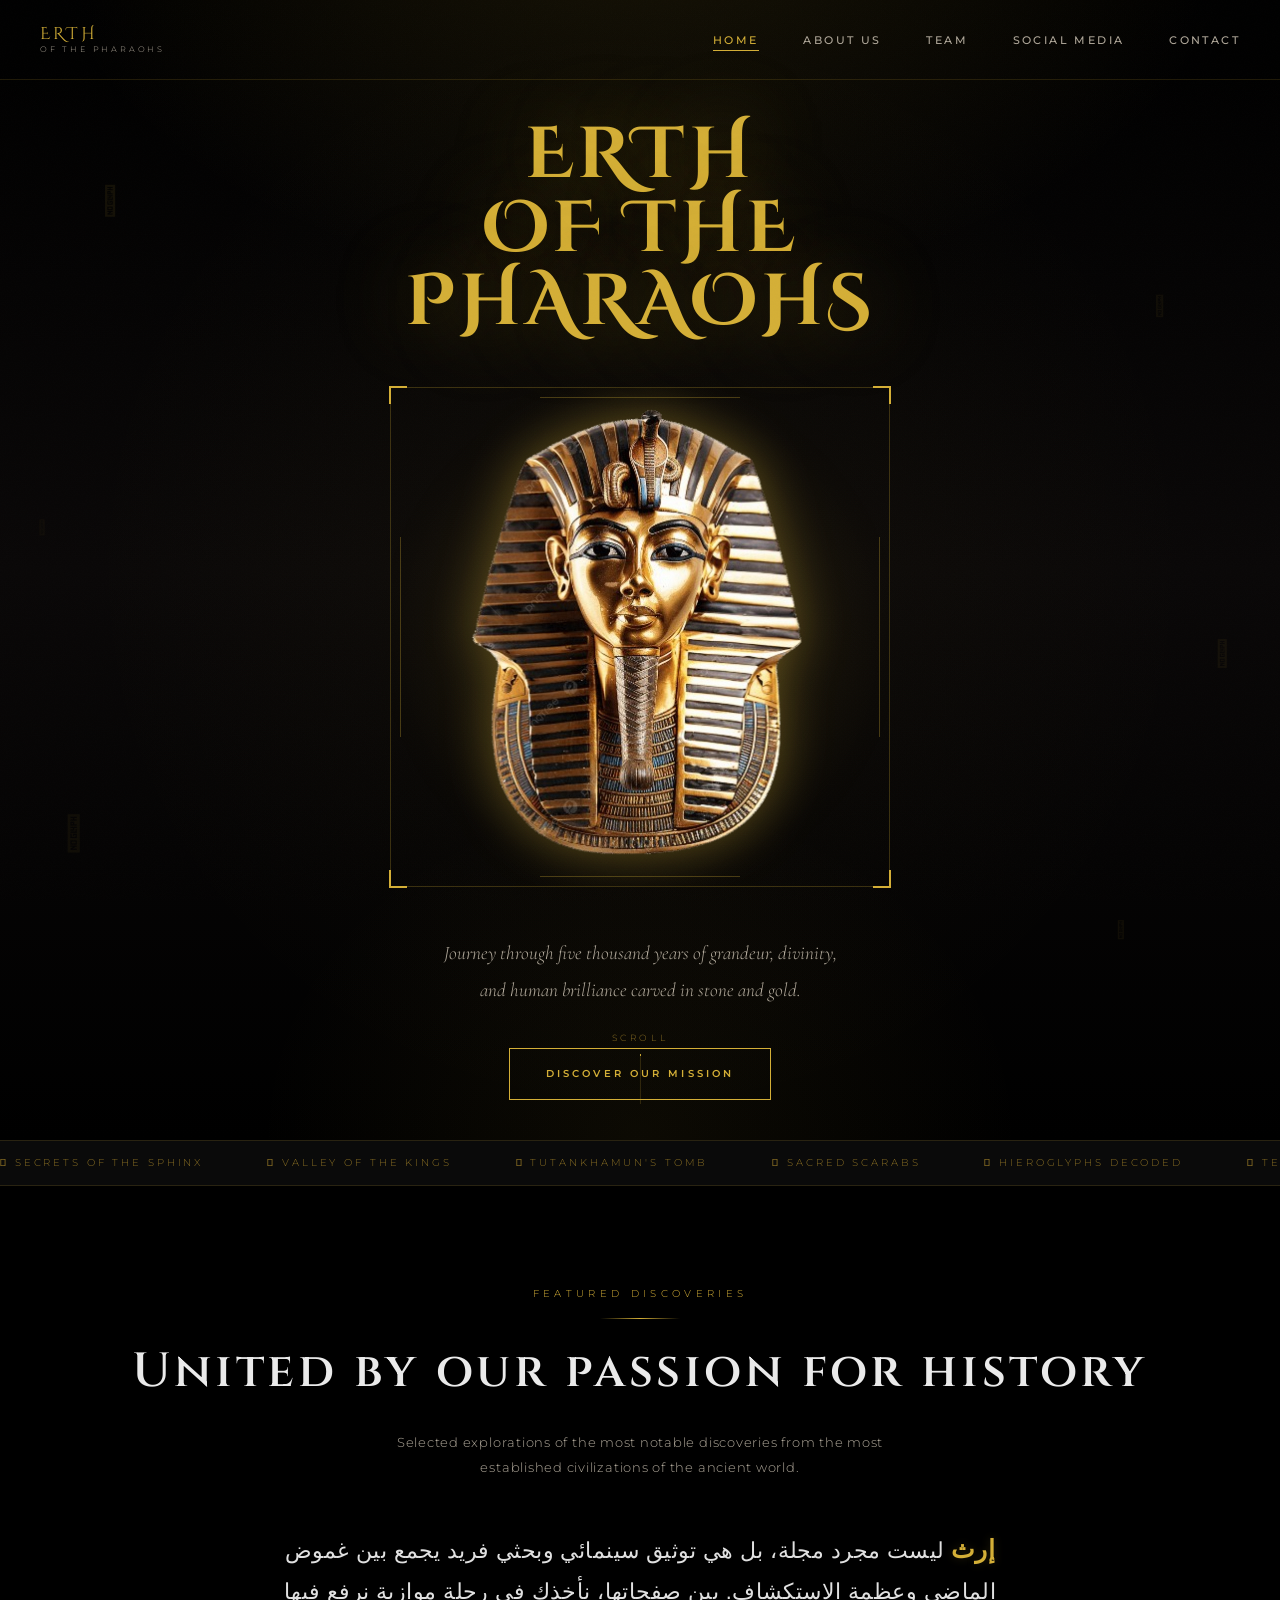
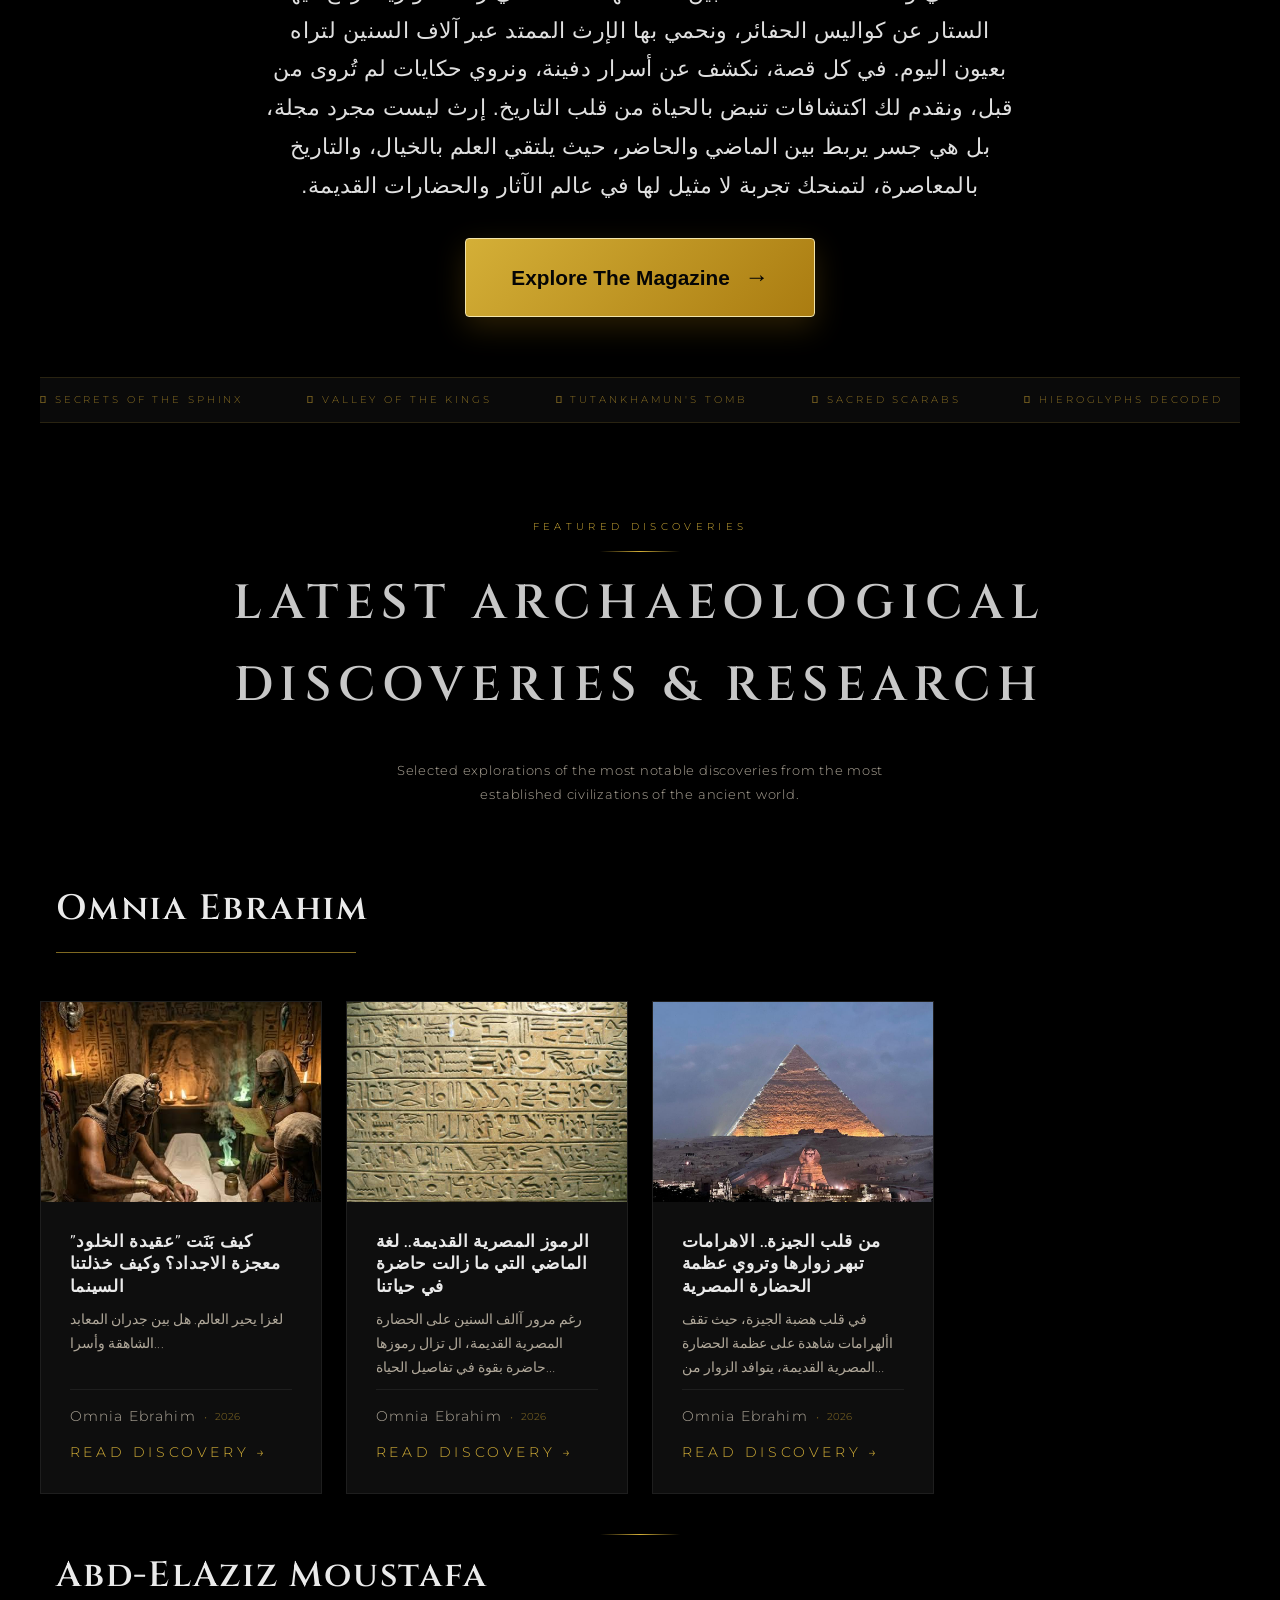
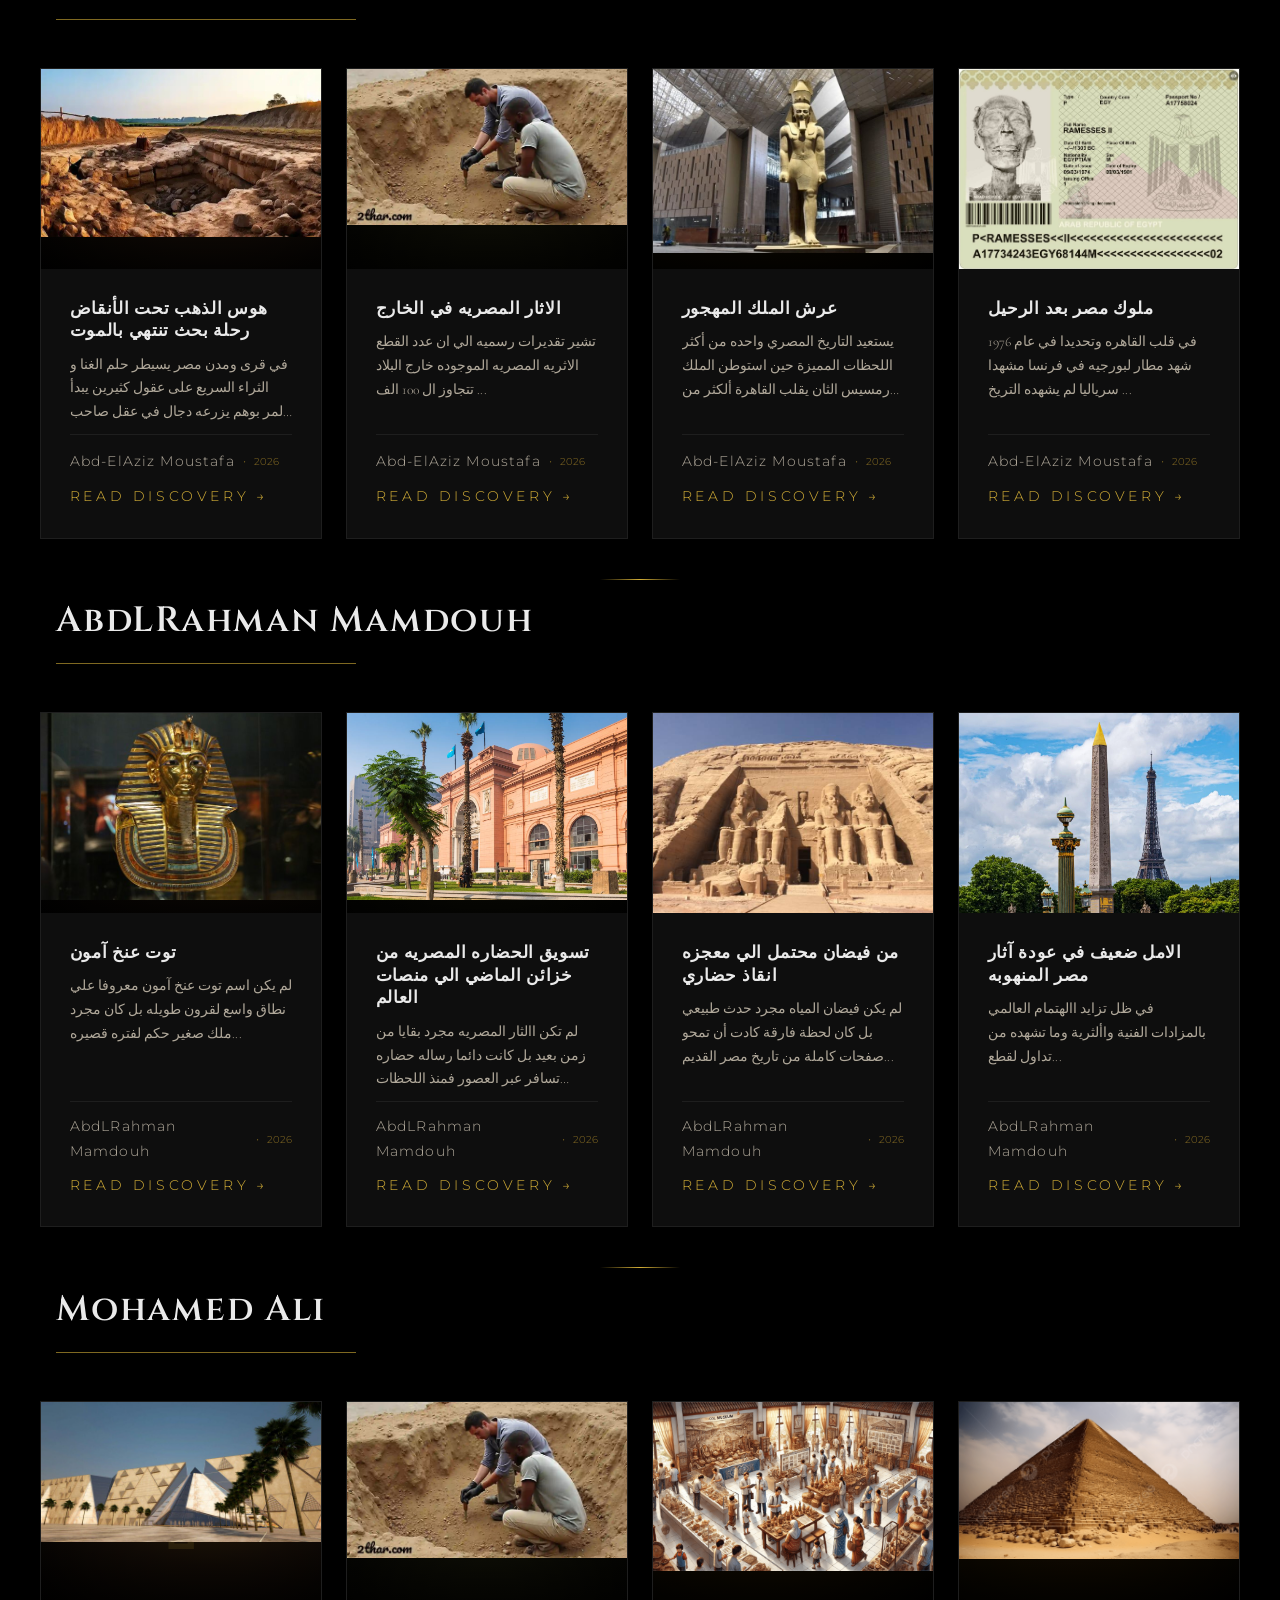
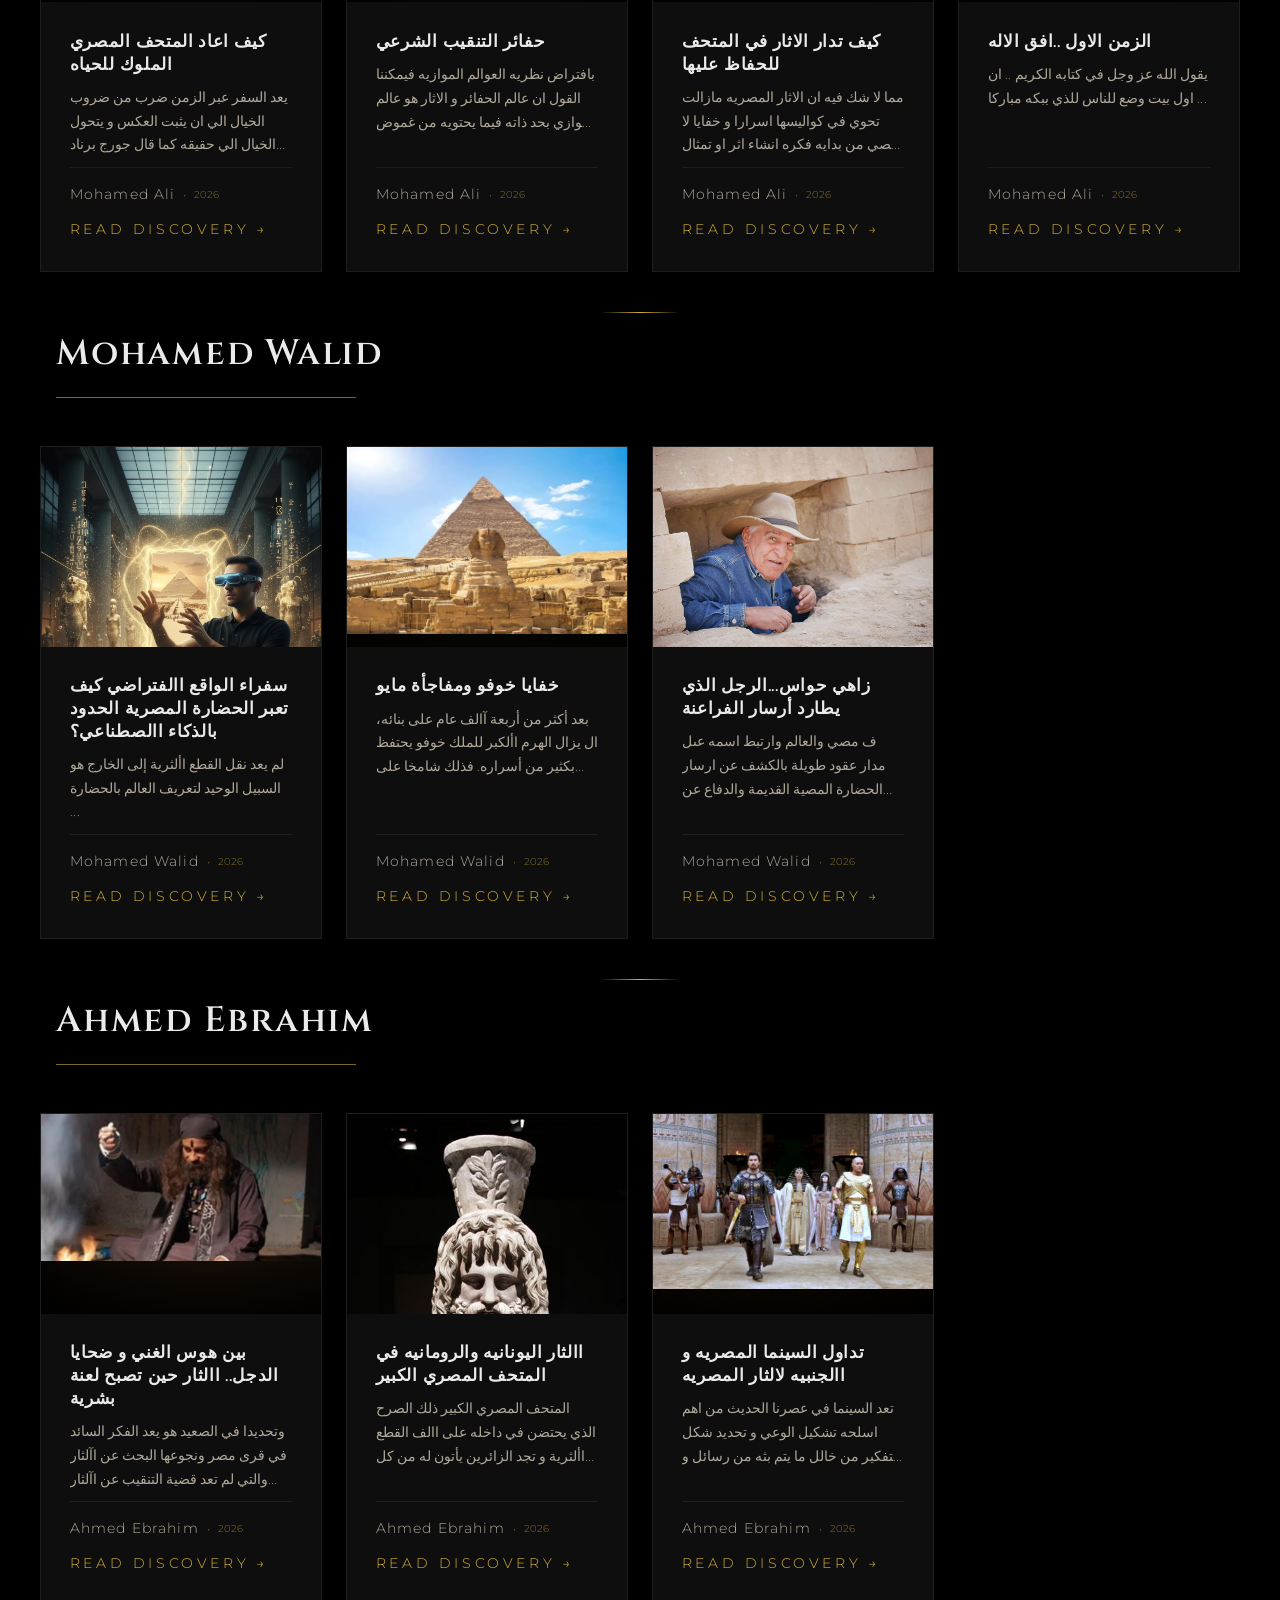
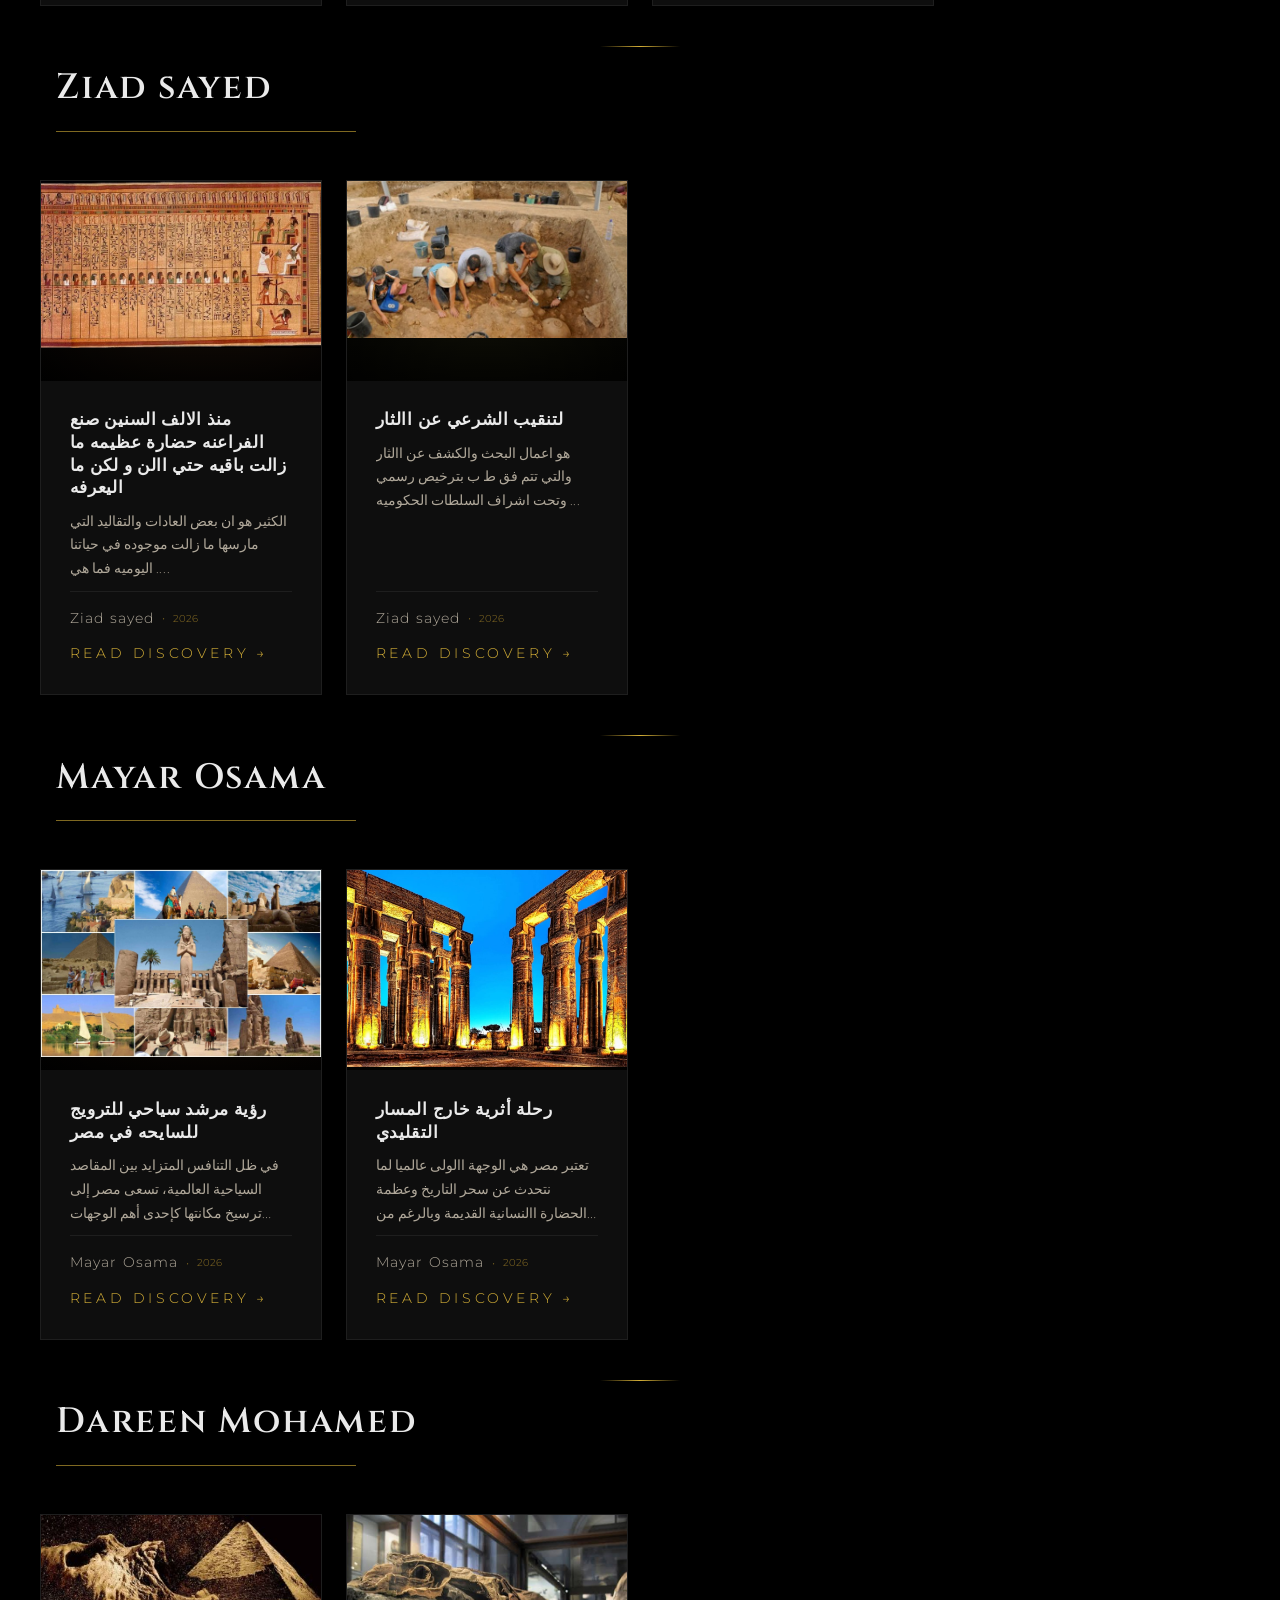
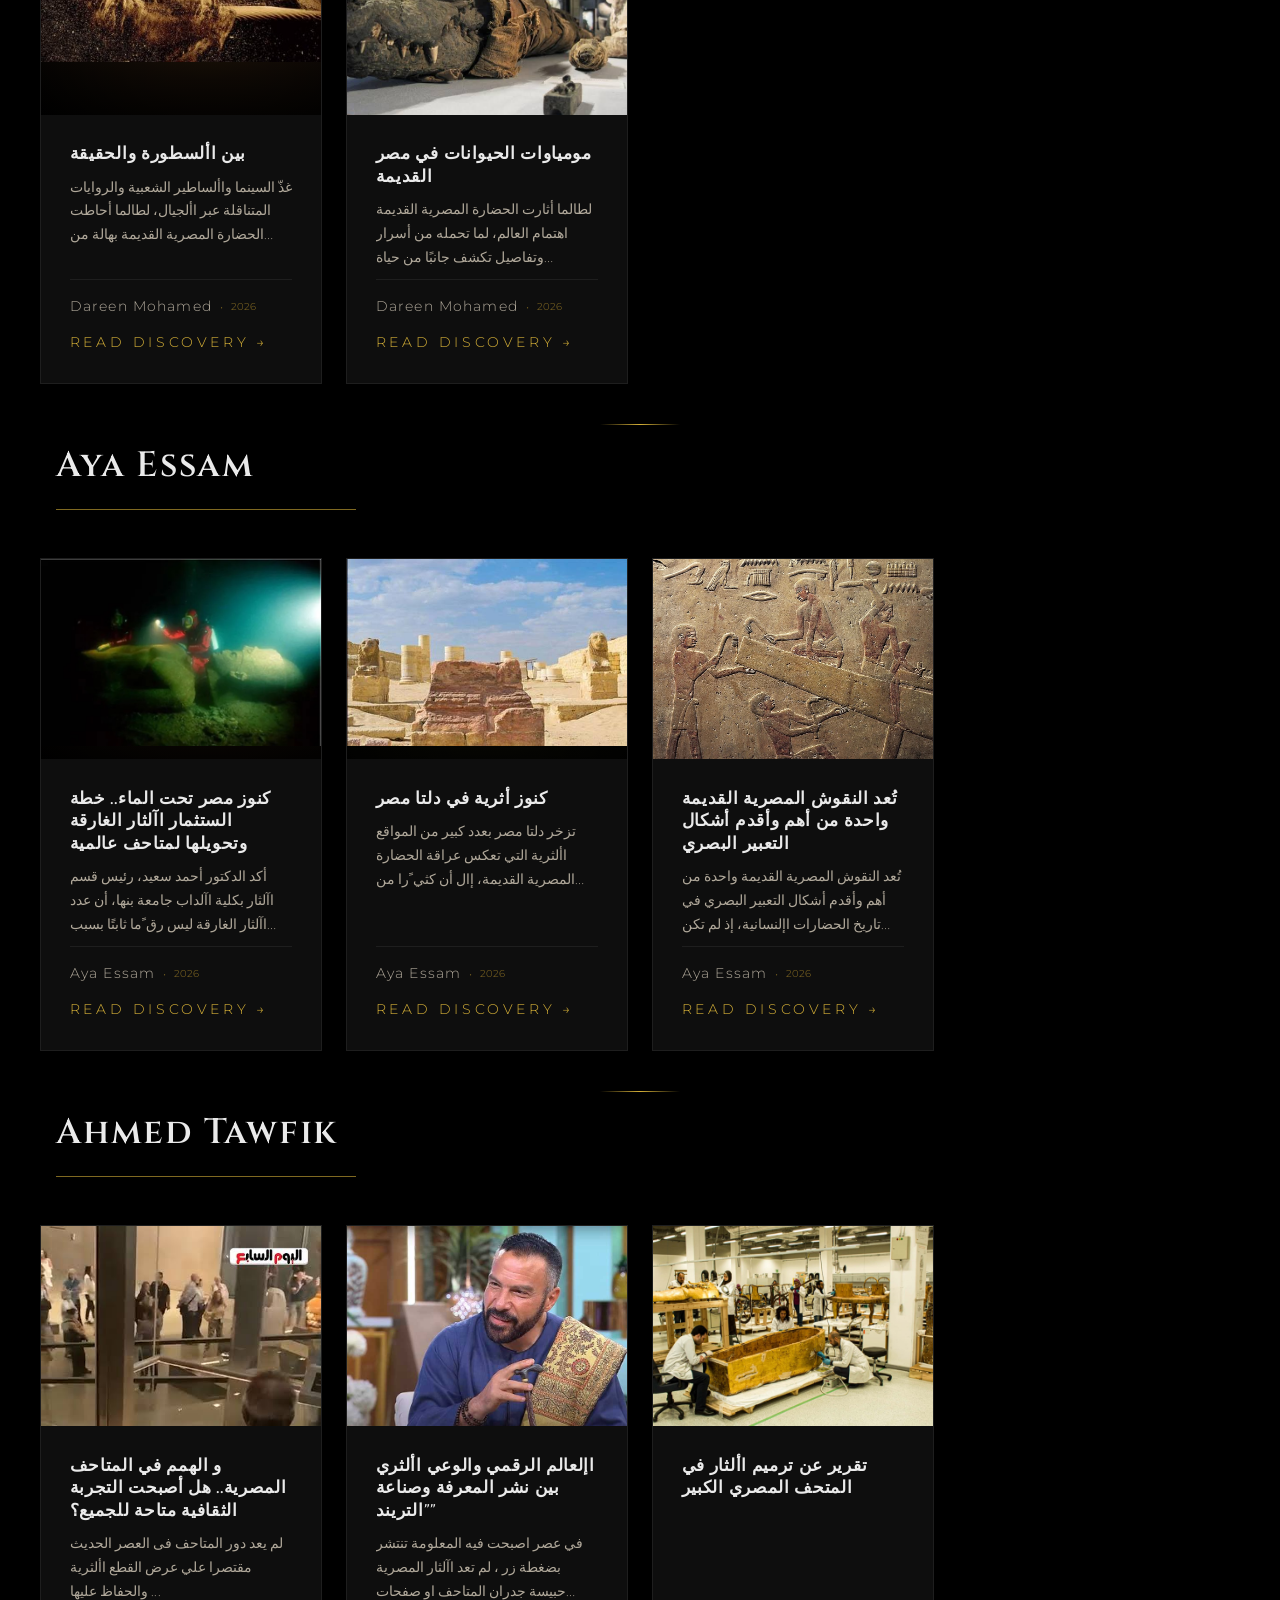
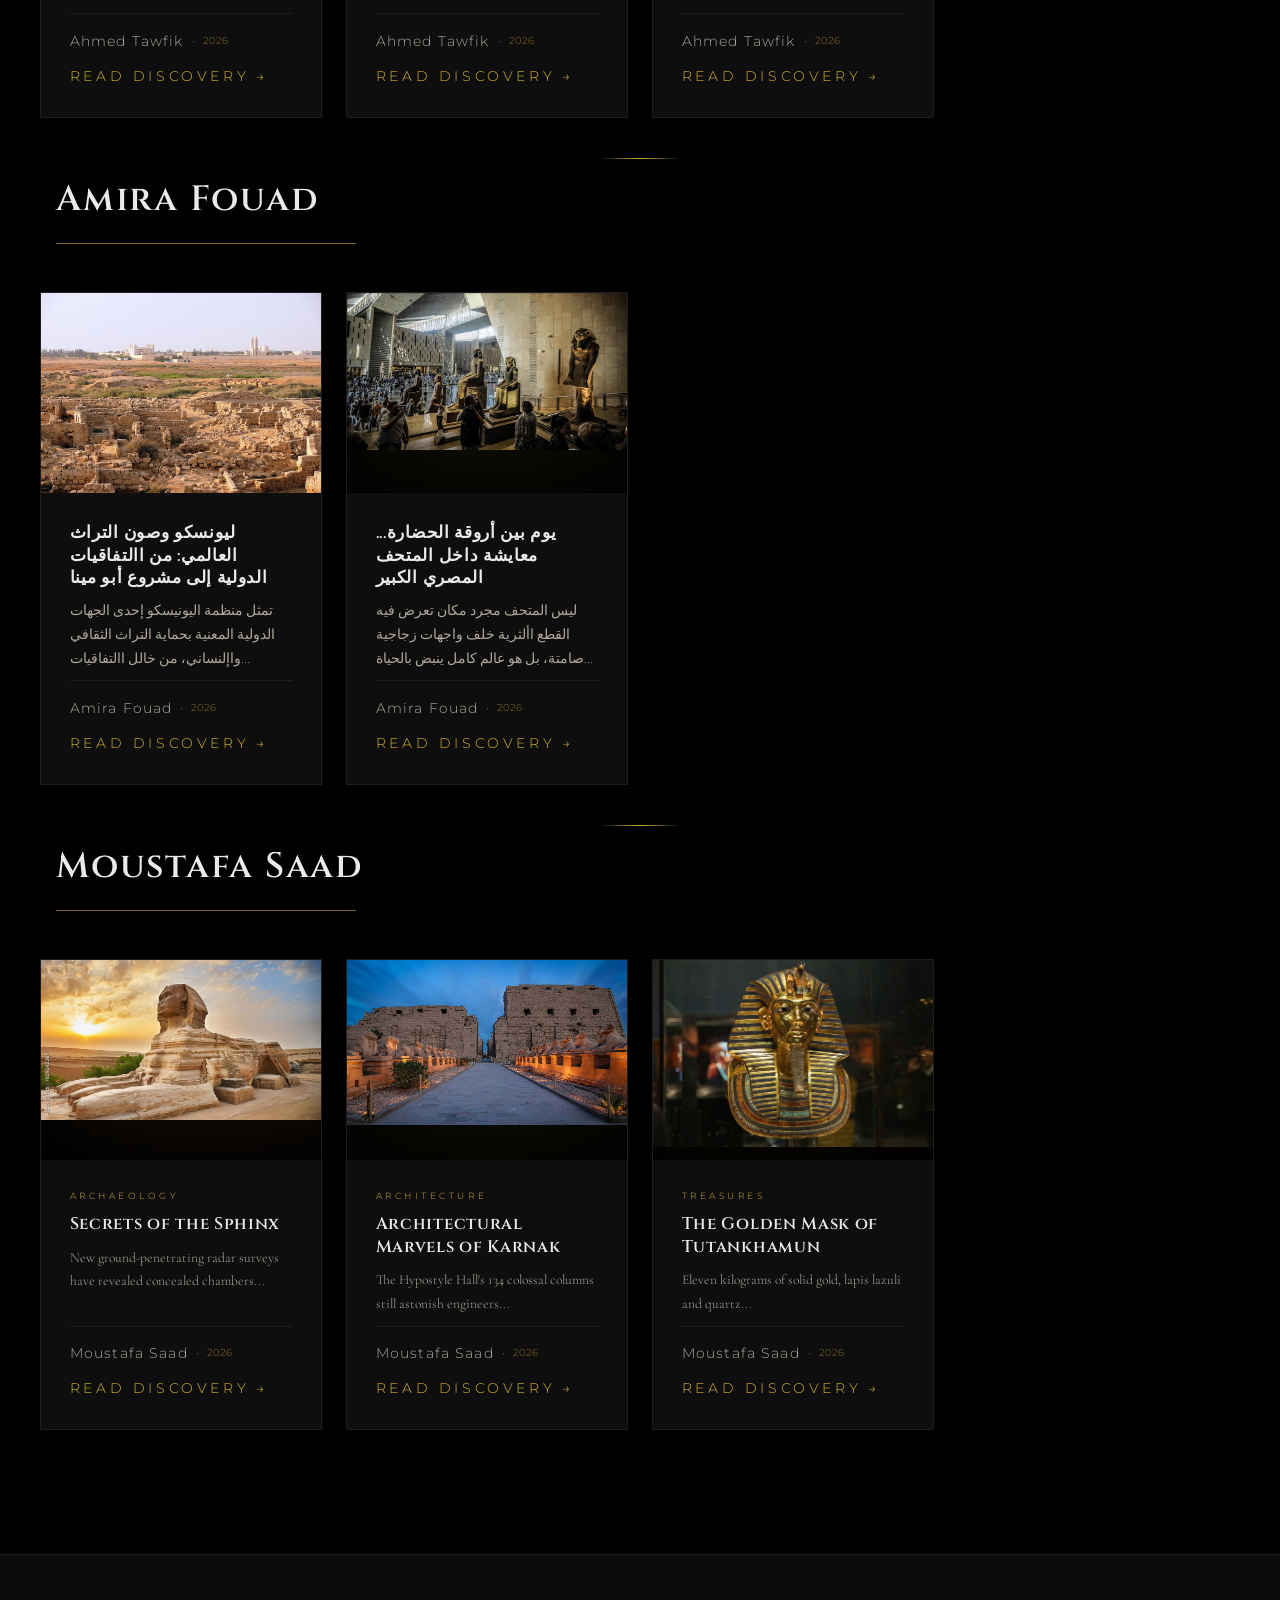
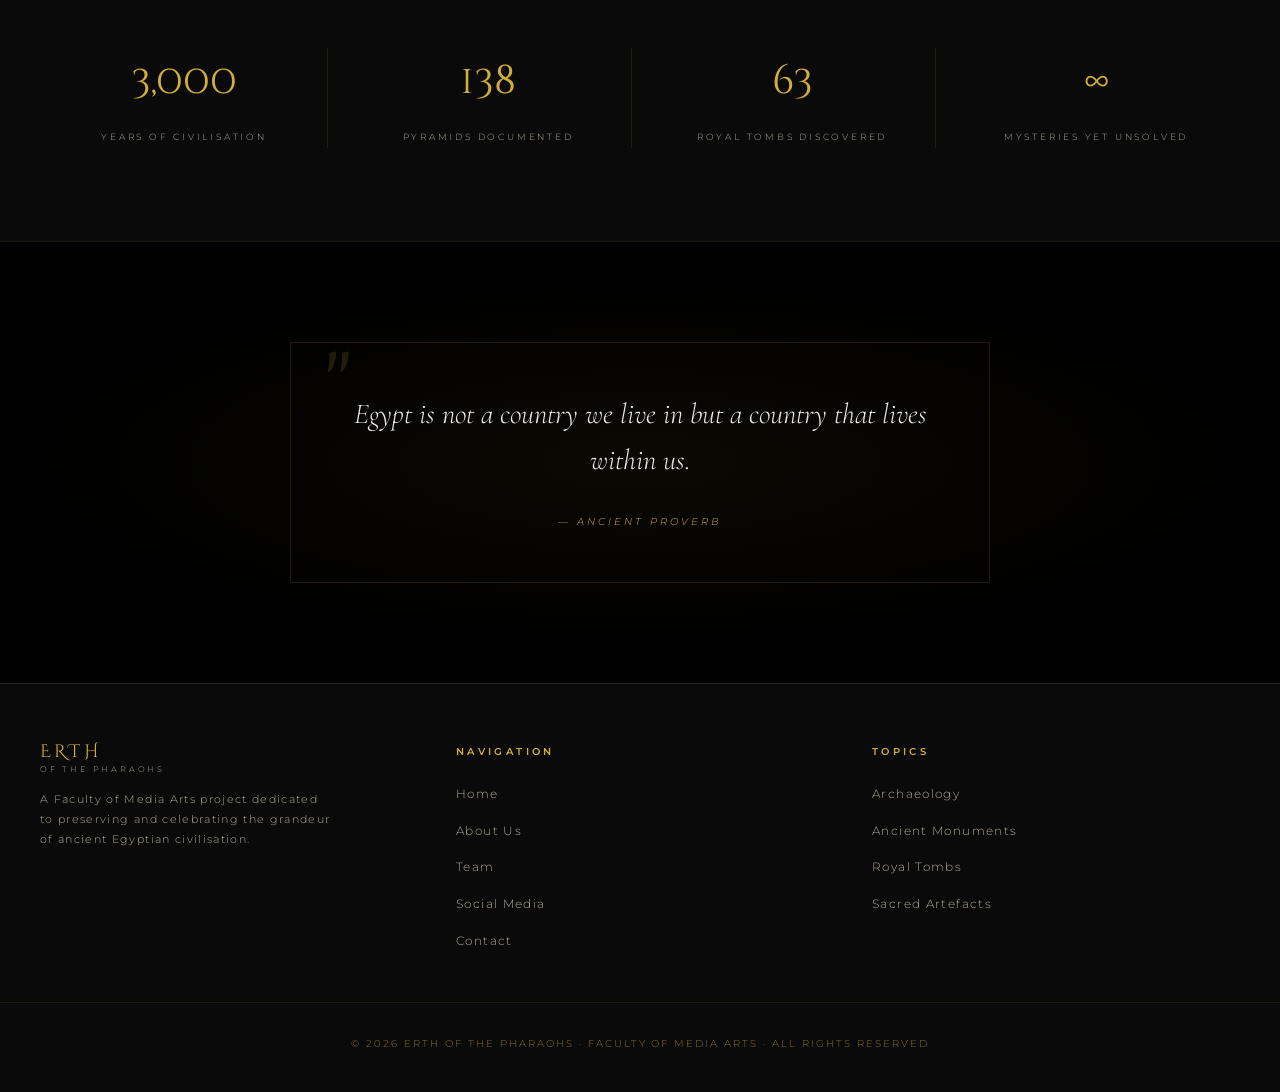
==== index.html @ 95113ebe "web site files" ====
<!doctype html>
<html lang="en">
  <head>
    <meta charset="UTF-8" />
    <meta name="viewport" content="width=device-width, initial-scale=1.0" />
    <title>ERTH of the Pharaohs — Home</title>
    <link rel="stylesheet" href="styles.css" />
    <link rel="stylesheet" href="home.css" />
  </head>
  <body>
    <!-- ── PAGE TRANSITION VEIL ── -->
    <div class="page-transition" id="pageTransition"></div>

    <!-- ============================================================
     NAVIGATION
============================================================ -->

    <!-- <nav class="site-nav">
      <div class="nav-inner">
        <a href="index.html" class="nav-logo">
          <span class="nav-logo-main">ERTH</span>
          <span class="nav-logo-sub">of the Pharaohs</span>
        </a>
        <ul class="nav-links">
          <li><a href="index.html" class="active">Home</a></li>
          <li><a href="about.html">About Us</a></li>
          <li><a href="social.html">Social Media</a></li>
          <li><a href="contact.html">Contact</a></li>
        </ul>
        <div class="nav-hamburger" id="navHamburger" aria-label="Open menu">
          <span></span><span></span><span></span>
        </div>
      </div>
    </nav> -->
    <!-- Mobile Menu -->
    <!-- <div class="mobile-menu" id="mobileMenu">
      <span class="mobile-close" id="mobileClose">✕ Close</span>
      <a href="index.html" class="active">Home</a>
      <a href="about.html">About Us</a>
      <a href="social.html">Social Media</a>
      <a href="contact.html">Contact</a>
    </div> -->

    <nav class="site-nav">
      <div class="nav-inner">
        <a href="index.html" class="nav-logo">
          <span class="nav-logo-main">ERTH</span>
          <span class="nav-logo-sub">of the Pharaohs</span>
        </a>

        <!-- <div class="lang-switch-wrap">
          <a href="./Arabic/index-ar.html" class="lang-oval-btn">
            <span>العربية</span>
          </a>
        </div> -->

        <ul class="nav-links">
          <li><a href="index.html" class="active">Home</a></li>
          <li><a href="about.html">About Us</a></li>
          <li><a href="Team.html">Team</a></li>
          <li><a href="social.html">Social Media</a></li>
          <li><a href="contact.html">Contact</a></li>
        </ul>
        <div class="nav-hamburger" id="navHamburger" aria-label="Open menu">
          <span></span><span></span><span></span>
        </div>
      </div>
    </nav>

    <div class="mobile-menu" id="mobileMenu">
      <span class="mobile-close" id="mobileClose">✕ Close</span>
      <a href="index.html" class="active">Home</a>
      <a href="about.html">About Us</a>
      <a href="Team.html">Team</a>
      <a href="social.html">Social Media</a>
      <a href="contact.html">Contact</a>
      <!-- <a
        href="./Arabic/index-ar.html"
        class="mobile-lang-link"
        style="
          color: var(--gold);
          border-top: 1px solid rgba(212, 175, 55, 0.15);
          padding-top: 1.5rem;
          margin-top: 1rem;
        "
        >العربية</a -->
      >
    </div>

    <!-- ============================================================
     HERO SECTION
============================================================ -->
    <section class="hero" id="hero">
      <!-- Background layered atmosphere -->
      <div class="hero-bg">
        <div class="hero-bg-gradient"></div>
        <div class="hero-bg-radial"></div>
      </div>

      <!-- Floating hieroglyph symbols -->
      <div class="hero-hieroglyphs" aria-hidden="true">
        <span class="hiero h1">𓂀</span>
        <span class="hiero h2">𓆣</span>
        <span class="hiero h3">𓋹</span>
        <span class="hiero h4">𓂧</span>
        <span class="hiero h5">𓃀</span>
        <span class="hiero h6">𓆙</span>
      </div>

      <div class="hero-content">
        <!-- Eyebrow label -->
        <!-- <p class="hero-eyebrow reveal">Faculty of Media Arts · 2026</p> -->

        <!-- Main title -->
        <div class="hero-title-wrap reveal reveal-delay-1">
          <h1 class="hero-title">
            <span class="hero-title-pharaohs">ERTH</span>
            <span class="hero-title-pharaohs">OF THE</span>
            <span class="hero-title-pharaohs">PHARAOHS</span>
          </h1>
        </div>

        <!-- Gold artifact frame / centerpiece -->
        <div
          class="hero-artifact reveal reveal-delay-2"
          aria-label="Decorative artifact frame"
        >
          <div class="artifact-outer">
            <div class="artifact-corner artifact-corner--tl"></div>
            <div class="artifact-corner artifact-corner--tr"></div>
            <div class="artifact-corner artifact-corner--bl"></div>
            <div class="artifact-corner artifact-corner--br"></div>

            <div class="artifact-inner">
              <!-- هنا حطينا الصورة بتاعتك مكان الرموز القديمة -->
              <img
                src="images/3.png"
                alt="Pharaoh Artifact"
                class="artifact-image-file"
              />
              <div class="artifact-glow"></div>
            </div>

            <div class="artifact-side artifact-side--top"></div>
            <div class="artifact-side artifact-side--bottom"></div>
            <div class="artifact-side artifact-side--left"></div>
            <div class="artifact-side artifact-side--right"></div>
          </div>
        </div>

        <!-- Subtitle -->
        <p class="hero-subtitle reveal reveal-delay-3">
          Journey through five thousand years of grandeur, divinity,<br />
          and human brilliance carved in stone and gold.
        </p>

        <!-- CTA -->
        <div class="hero-cta reveal reveal-delay-4">
          <a href="about.html" class="btn"><span>Discover Our Mission</span></a>
        </div>
      </div>

      <!-- Scroll indicator -->
      <div class="hero-scroll" aria-hidden="true">
        <span class="scroll-label">Scroll</span>
        <div class="scroll-line"><div class="scroll-dot"></div></div>
      </div>
    </section>

    <!-- ============================================================
     MARQUEE TICKER
============================================================ -->
    <div class="ticker-wrap">
      <div class="ticker-track">
        <span>𓂀 Secrets of the Sphinx</span>
        <span>𓋹 Valley of the Kings</span>
        <span>𓆣 Tutankhamun's Tomb</span>
        <span>𓃀 Sacred Scarabs</span>
        <span>𓂧 Hieroglyphs Decoded</span>
        <span>𓆙 Temple of Karnak</span>
        <span>𓂀 Secrets of the Sphinx</span>
        <span>𓋹 Valley of the Kings</span>
        <span>𓆣 Tutankhamun's Tomb</span>
        <span>𓃀 Sacred Scarabs</span>
        <span>𓂧 Hieroglyphs Decoded</span>
        <span>𓆙 Temple of Karnak</span>
      </div>
    </div>

    <!-- <div class="video-container">
      <video playsinline class="luxury-video" id="clickableVideo">
        <source src="images/Vid-01.mp4" type="video/mp4">
          Your browser does not support the video tag.
      </video>
    </div> -->

    <!-- <div class="video-grid-container">
      <div class="video-wrapper">
        <video playsinline class="luxury-video" id="video1">
          <source src="images/Vid-01.mp4" type="video/mp4" />
        </video>
      </div>

      <div class="video-wrapper">
        <video playsinline class="luxury-video" id="video2">
          <source src="images/Vid-02.mp4" type="video/mp4" />
        </video>
      </div>
    </div>



     -->
      <!-- <div class="container">
        <!-- Section header 
        <div class="section-header reveal">
          <div class="team-header"></div>
          <h2> <br />United by our passion for history</h2>
        </div> -->


    <!-- <div class="team-members-container">
        <img
          src="images/Team.jpeg"
          alt="Team Members"
          class="Team-Members"
        />
    </div> -->







<!-- 
    <div class="video-grid-container">
  
            <div class="video-wrapper">
        <video autoplay loop muted playsinline controls class="luxury-video" id="video1">
          <source src="images/Vid-01.mp4" type="video/mp4" />
        </video>
      </div>
      <div class="video-wrapper">
        <video autoplay loop muted playsinline controls class="luxury-video" id="video2" poster="images/Vid-Cover.jpeg">
          <source src="images/Vid-02.mp4" type="video/mp4">
        </video>
      </div>

</div> -->

    <!-- ============================================================
     FEATURED DISCOVERIES GRID
============================================================ -->
    <section class="section discoveries" id="discoveries">
      <div class="container">
        <!-- Section header -->
        <div class="section-header reveal">
          <p class="eyebrow gold-text upper">Featured Discoveries</p>
          <div class="gold-divider"></div>
          <h2>United by our passion for history</h2>
          <p class="section-desc dim-text">
            Selected explorations of the most notable discoveries from the most established civilizations of the ancient world.
          </p>
        </div>

        <div class="erth-description-container">
  <p class="erth-premium-paragraph">
    <span class="gold-drop-cap">إرث</span> ليست مجرد مجلة، بل هي توثيق سينمائي وبحثي فريد يجمع بين غموض الماضي وعظمة الاستكشاف. بين صفحاتها، نأخذك في رحلة موازية نرفع فيها الستار عن كواليس الحفائر، ونحمي بها الإرث الممتد عبر آلاف السنين لتراه بعيون اليوم. في كل قصة، نكشف عن أسرار دفينة، ونروي حكايات لم تُروى من قبل، ونقدم لك اكتشافات تنبض بالحياة من قلب التاريخ. إرث ليست مجرد مجلة، بل هي جسر يربط بين الماضي والحاضر، حيث يلتقي العلم بالخيال، والتاريخ بالمعاصرة، لتمنحك تجربة لا مثيل لها في عالم الآثار والحضارات القديمة. 
  </p>
</div>
        <div class="main-magazine-section">
      <a
        href="https://drive.google.com/file/d/1nbRO1_1-Qd6yg9GhnwpOWBgjLeipQ6R5/view?usp=drive_link"
        target="_blank"
        rel="noopener noreferrer"
        class="royal-magazine-cta"
      >
        <span>Explore The Magazine</span>
        <span class="royal-arrow">→</span>
      </a>
    </div>


<div class="ticker-wrap">
      <div class="ticker-track">
        <span>𓂀 Secrets of the Sphinx</span>
        <span>𓋹 Valley of the Kings</span>
        <span>𓆣 Tutankhamun's Tomb</span>
        <span>𓃀 Sacred Scarabs</span>
        <span>𓂧 Hieroglyphs Decoded</span>
        <span>𓆙 Temple of Karnak</span>
        <span>𓂀 Secrets of the Sphinx</span>
        <span>𓋹 Valley of the Kings</span>
        <span>𓆣 Tutankhamun's Tomb</span>
        <span>𓃀 Sacred Scarabs</span>
        <span>𓂧 Hieroglyphs Decoded</span>
        <span>𓆙 Temple of Karnak</span>
      </div>
    </div>


        <div class="section-header reveal">
          <p class="eyebrow2 gold-text upper">Featured Discoveries</p>
          <div class="gold-divider"></div>
          <div class="discoveries-subtitle-wrap">
            <h2 class="discoveries-sub-eng">Latest Archaeological Discoveries & Research</h2>
          </div>
          <p class="section-desc dim-text">
            Selected explorations of the most notable discoveries from the most established civilizations of the ancient world.
          </p>
        </div>






<div class="discoveries-grid">
  </div>

        <div class="author-section-header">
          <h2 class="author-discoveries-title">Omnia Ebrahim</h2>
          <div class="gold-line-divider"></div>
        </div>

        <div class="discoveries-grid">
            
            <article class="disc-card reveal reveal-delay-1">
              <div class="disc-card-img">
                <div class="disc-card-img-inner sphinx-bg"></div>
                <div class="disc-card-overlay">
                  <img src="images/الخلود.jpeg" alt="grand museum" class="disc-card-img-file" />
                </div>
              </div>
              <div class="disc-card-body">
                <h3 class="disc-title">كيف بَنَت "عقيدة الخلود" معجزة الاجداد؟ وكيف خذلتنا السينما </h3>
                <p class="disc-desc">لغزا يحير العالم. هل بين جدران المعابد الشاهقة وأسرا...</p>
                <div class="disc-meta">
                  <span class="disc-author">Omnia Ebrahim</span>
                  <span class="disc-divider">·</span>
                  <span class="disc-date">2026</span>
                </div>
                <a href="https://drive.google.com/file/d/1uxyhoP1XflJ2xYUlMVvMqMTdKAvn3l1f/view?usp=drive_link" target="_blank" rel="noopener noreferrer" class="disc-link">Read Discovery <span>→</span></a></a>
              </div>
            </article>

            <article class="disc-card reveal reveal-delay-2">
              <div class="disc-card-img">
                <div class="disc-card-img-inner karnak-bg"></div>
                <div class="disc-card-overlay">
                  <img src="images/الرموز.jpeg" alt="Hypostyle Hall of Karnak" class="disc-card-img-file" />
                </div>
              </div>
              <div class="disc-card-body">
                <h3 class="disc-title">الرموز المصرية القديمة.. لغة الماضي التي ما زالت حاضرة في حياتنا </h3>
                <p class="disc-desc">رغم مرور آالف السنين على الحضارة المصرية القديمة، ال تزال رموزها حاضرة بقوة في تفاصيل الحياة المعاصرة...</p>
                <div class="disc-meta">
                  <span class="disc-author">Omnia Ebrahim</span>
                  <span class="disc-divider">·</span>
                  <span class="disc-date">2026</span>
                </div>
                <a href="https://drive.google.com/file/d/1xuoFRgBXgDBlx9_8gi7C16AnYNtqlzCQ/view?usp=drive_link" target="_blank" rel="noopener noreferrer" class="disc-link">Read Discovery <span>→</span></a></a>
              </div>
            </article>

            <article class="disc-card reveal reveal-delay-3">
              <div class="disc-card-img">
                <div class="disc-card-img-inner tut-bg"></div>
                <div class="disc-card-overlay">
                  <img src="images/الاهرامات.jpeg" alt="Golden Mask of Tutankhamun" class="disc-card-img-file" />
                </div>
              </div>
              <div class="disc-card-body">
                <h3 class="disc-title">من قلب الجيزة.. الاهرامات تبهر زوارها وتروي عظمة الحضارة المصرية</h3>
                <p class="disc-desc"> في قلب هضبة الجيزة، حيث تقف األهرامات شاهدة على عظمة الحضارة المصرية القديمة، يتوافد الزوار من مختلف أنحاء
العالم...</p>
                <div class="disc-meta">
                  <span class="disc-author">Omnia Ebrahim</span>
                  <span class="disc-divider">·</span>
                  <span class="disc-date">2026</span>
                </div>
                <a href="https://drive.google.com/file/d/1LL6E1ex32-VWSwaf4AnIROkqenOAIgGh/view?usp=drive_link" target="_blank" rel="noopener noreferrer" class="disc-link">Read Discovery <span>→</span></a></a>
              </div>
            </article>

            
        </div>
        <div class="gold-divider"></div>

        <!-- Member 2 -->
         <div class="author-section-header">
          <h2 class="author-discoveries-title">Abd-ElAziz Moustafa</h2>
          <div class="gold-line-divider"></div>
        </div>
<div class="discoveries-grid">
            
            <article class="disc-card reveal reveal-delay-1">
              <div class="disc-card-img">
                <div class="disc-card-img-inner sphinx-bg"></div>
                <div class="disc-card-overlay">
                  <img src="images/التنقيب.jpg" alt="grand museum" class="disc-card-img-file" />
                </div>
              </div>
              <div class="disc-card-body">
                <h3 class="disc-title">هوس الذهب تحت الأنقاض رحلة بحث تنتهي بالموت</h3>
                <p class="disc-desc">في قرى ومدن مصر يسيطر حلم الغنا و الثراء السريع على عقول كثيرين يبدأ
 األمر بوهم يزرعه دجال في عقل صاحب بيت يقنعه أن رزقه مدفون ... 
  </p>
                <div class="disc-meta">
                  <span class="disc-author">Abd-ElAziz Moustafa</span>
                  <span class="disc-divider">·</span>
                  <span class="disc-date">2026</span>
                </div>
                <a href="https://drive.google.com/file/d/1HPGtdjhSxpHvi7SW_OQNSjBLyBbIFUmm/view?usp=drive_link" target="_blank" rel="noopener noreferrer" class="disc-link">Read Discovery <span>→</span></a></a>
              </div>
            </article>

            <article class="disc-card reveal reveal-delay-2">
              <div class="disc-card-img">
                <div class="disc-card-img-inner karnak-bg"></div>
                <div class="disc-card-overlay">
                  <img src="images/حفائر.jpg" alt="Hypostyle Hall of Karnak" class="disc-card-img-file" />
                </div>
              </div>
              <div class="disc-card-body">
                <h3 class="disc-title">الاثار المصريه في الخارج</h3>
                <p class="disc-desc">تشير تقديرات رسميه الي ان عدد القطع الاثريه المصريه الموجوده خارج البلاد تتجاوز ال 100 الف ...</p>
                <div class="disc-meta">
                  <span class="disc-author">Abd-ElAziz Moustafa</span>
                  <span class="disc-divider">·</span>
                  <span class="disc-date">2026</span>
                </div>
                <a href="https://drive.google.com/file/d/1DFGlIH25cRNF0-hqYMVdyRwP7rDwR0ND/view?usp=drive_link" target="_blank" rel="noopener noreferrer" class="disc-link">Read Discovery <span>→</span></a></a>
              </div>
            </article>

            <article class="disc-card reveal reveal-delay-3">
              <div class="disc-card-img">
                <div class="disc-card-img-inner tut-bg"></div>
                <div class="disc-card-overlay">
                  <img src="images/رمسيس.jpg" alt="Golden Mask of Tutankhamun" class="disc-card-img-file" />
                </div>
              </div>
              <div class="disc-card-body">
                <h3 class="disc-title">عرش الملك المهجور</h3>
                <p class="disc-desc">يستعيد التاريخ المصري واحده من أكثر اللحظات المميزة حين استوطن الملك رمسيس الثان
يقلب القاهرة ألكثر من خمسين عاما ليس كحاكم يمتلك زمام السلطة بل كاثر عظيم حاصرت ...</p>
                <div class="disc-meta">
                  <span class="disc-author">Abd-ElAziz Moustafa</span>
                  <span class="disc-divider">·</span>
                  <span class="disc-date">2026</span>
                </div>
                <a href="https://drive.google.com/file/d/1yMT0kvTvf-20YhQXylyAe-3T4IlQYSTt/view?usp=drive_link" target="_blank" rel="noopener noreferrer" class="disc-link">Read Discovery <span>→</span></a></a>
              </div>
            </article>

            <article class="disc-card reveal reveal-delay-3">
              <div class="disc-card-img">
                <div class="disc-card-img-inner tut-bg"></div>
                <div class="disc-card-overlay">
                  <img src="images/باسبور رمسيس.jpeg" alt="Golden Mask of Tutankhamun" class="disc-card-img-file" />
                </div>
              </div>
              <div class="disc-card-body">
                <h3 class="disc-title">ملوك مصر بعد الرحيل</h3>
                <p class="disc-desc">في قلب القاهره وتحديدا في عام 1976 شهد مطار لبورجيه في فرنسا مشهدا سرياليا لم يشهده التريخ ...</p>
                <div class="disc-meta">
                  <span class="disc-author">Abd-ElAziz Moustafa</span>
                  <span class="disc-divider">·</span>
                  <span class="disc-date">2026</span>
                </div>
                <a href="https://drive.google.com/file/d/171NHYmBIjZ8PzKbLrkeyVcGrnuaRPBNO/view?usp=drive_link" target="_blank" rel="noopener noreferrer" class="disc-link">Read Discovery <span>→</span></a></a>
              </div>
            </article>
        </div>
        <div class="gold-divider"></div>

        <!-- Member 3 -->
         <div class="author-section-header">
          <h2 class="author-discoveries-title">AbdLRahman Mamdouh</h2>
          <div class="gold-line-divider"></div>
        </div>

        <div class="discoveries-grid">
            
            <article class="disc-card reveal reveal-delay-1">
              <div class="disc-card-img">
                <div class="disc-card-img-inner sphinx-bg"></div>
                <div class="disc-card-overlay">
                  <img src="images/tut.jpg" alt="grand museum" class="disc-card-img-file" />
                </div>
              </div>
              <div class="disc-card-body">
                <h3 class="disc-title">توت عنخ آمون</h3>
                <p class="disc-desc">لم يكن اسم توت عنخ آمون معروفا علي نطاق واسع لقرون طويله بل كان مجرد ملك صغير حكم لفتره قصيره...</p>
                <div class="disc-meta">
                  <span class="disc-author">AbdLRahman Mamdouh</span>
                  <span class="disc-divider">·</span>
                  <span class="disc-date">2026</span>
                </div>
                <a href="https://drive.google.com/file/d/1vfBx4iyGjxhWrFxZbwaAgpIdZSPM44bZ/view?usp=drive_link" target="_blank" rel="noopener noreferrer" class="disc-link">Read Discovery <span>→</span></a></a>
              </div>
            </article>

            <article class="disc-card reveal reveal-delay-2">
              <div class="disc-card-img">
                <div class="disc-card-img-inner karnak-bg"></div>
                <div class="disc-card-overlay">
                  <img src="images/المتحف-المصري-بالتحرير.jpg" alt="Hypostyle Hall of Karnak" class="disc-card-img-file" />
                </div>
              </div>
              <div class="disc-card-body">
                <h3 class="disc-title"> تسويق الحضاره المصريه من خزائن الماضي الي منصات العالم</h3>
                <p class="disc-desc"> لم تكن االثار المصريه مجرد بقايا من زمن بعيد بل كانت دائما رساله حضاره تسافر عبر العصور فمنذ اللحظات االولي...</p>
                <div class="disc-meta">
                  <span class="disc-author">AbdLRahman Mamdouh</span>
                  <span class="disc-divider">·</span>
                  <span class="disc-date">2026</span>
                </div>
                <a href="https://drive.google.com/file/d/1CTCCwAQXYPXn5wQvoXx1DCzn82mKQeOp/view?usp=drive_link" target="_blank" rel="noopener noreferrer" class="disc-link">Read Discovery <span>→</span></a></a>
              </div>
            </article>

            <article class="disc-card reveal reveal-delay-3">
              <div class="disc-card-img">
                <div class="disc-card-img-inner tut-bg"></div>
                <div class="disc-card-overlay">
                  <img src="images/ابو سمبل.jpg" alt="Golden Mask of Tutankhamun" class="disc-card-img-file" />
                </div>
              </div>
              <div class="disc-card-body">
                <h3 class="disc-title">من فيضان محتمل الي معجزه انقاذ حضاري</h3>
                <p class="disc-desc"> لم يكن فيضان المياه مجرد حدث طبيعي بل كان لحظة فارقة كادت أن تمحو صفحات كاملة من تاريخ مصر القديم...</p>
                <div class="disc-meta">
                  <span class="disc-author">AbdLRahman Mamdouh</span>
                  <span class="disc-divider">·</span>
                  <span class="disc-date">2026</span>
                </div>
                <a href="https://drive.google.com/file/d/1-ftBdS80Q9gCl4mYAf2-eHinN4XvcHHG/view?usp=drive_link" target="_blank" rel="noopener noreferrer" class="disc-link">Read Discovery <span>→</span></a></a>
              </div>
            </article>

            <article class="disc-card reveal reveal-delay-3">
              <div class="disc-card-img">
                <div class="disc-card-img-inner tut-bg"></div>
                <div class="disc-card-overlay">
                  <img src="images/المسله.jpeg" alt="Golden Mask of Tutankhamun" class="disc-card-img-file" />
                </div>
              </div>
              <div class="disc-card-body">
                <h3 class="disc-title">  الامل ضعيف في عودة آثار مصر المنهوبه</h3>
                <p class="disc-desc"> في ظل تزايد االهتمام العالمي بالمزادات الفنية واألثرية وما تشهده من تداول لقطع...</p>
                <div class="disc-meta">
                  <span class="disc-author">AbdLRahman Mamdouh</span>
                  <span class="disc-divider">·</span>
                  <span class="disc-date">2026</span>
                </div>
                <a href="https://drive.google.com/file/d/171NHYmBIjZ8PzKbLrkeyVcGrnuaRPBNO/view?usp=drive_link" target="_blank" rel="noopener noreferrer" class="disc-link">Read Discovery <span>→</span></a></a>
              </div>
            </article>
        </div>
        <div class="gold-divider"></div>

        <!-- Member 4 -->
         <div class="author-section-header">
          <h2 class="author-discoveries-title">Mohamed Ali</h2>
          <div class="gold-line-divider"></div>
        </div>

        <div class="discoveries-grid">
            
            <article class="disc-card reveal reveal-delay-1">
              <div class="disc-card-img">
                <div class="disc-card-img-inner sphinx-bg"></div>
                <div class="disc-card-overlay">
                  <img src="images/المتحف المصري.jpg" alt="grand museum" class="disc-card-img-file" />
                </div>
              </div>
              <div class="disc-card-body">
                <h3 class="disc-title">كيف اعاد المتحف المصري الملوك للحياه</h3>
                <p class="disc-desc">يعد السفر عبر الزمن ضرب من ضروب الخيال الي ان يثبت العكس و يتحول الخيال الي حقيقه كما قال جورج برناد شو...</p>
                <div class="disc-meta">
                  <span class="disc-author">Mohamed Ali</span>
                  <span class="disc-divider">·</span>
                  <span class="disc-date">2026</span>
                </div>
                <a href="https://drive.google.com/file/d/1gCZqch7mPjPyWIT2Ajw05YzD8gpCERrN/view?usp=drive_link" target="_blank" rel="noopener noreferrer" class="disc-link">Read Discovery <span>→</span></a></a>
              </div>
            </article>

            <article class="disc-card reveal reveal-delay-2">
              <div class="disc-card-img">
                <div class="disc-card-img-inner karnak-bg"></div>
                <div class="disc-card-overlay">
                  <img src="images/حفائر.jpg" alt="Hypostyle Hall of Karnak" class="disc-card-img-file" />
                </div>
              </div>
              <div class="disc-card-body">
                <h3 class="disc-title">حفائر التنقيب الشرعي</h3>
                <p class="disc-desc">بافتراض نظريه العوالم الموازيه فيمكننا القول ان عالم الحفائر و الاثار هو عالم موازي بحد ذاته فيما يحتويه من غموض ...</p>
                <div class="disc-meta">
                  <span class="disc-author">Mohamed Ali</span>
                  <span class="disc-divider">·</span>
                  <span class="disc-date">2026</span>
                </div>
                <a href="https://drive.google.com/file/d/1GL0mmZfZhGFTYuI25wFVlLRDAuqOuU3D/view?usp=drive_link" target="_blank" rel="noopener noreferrer" class="disc-link">Read Discovery <span>→</span></a></a>
              </div>
            </article>

            <article class="disc-card reveal reveal-delay-3">
              <div class="disc-card-img">
                <div class="disc-card-img-inner tut-bg"></div>
                <div class="disc-card-overlay">
                  <img src="images/الحفاظ علي الاثار.png" alt="Golden Mask of Tutankhamun" class="disc-card-img-file" />
                </div>
              </div>
              <div class="disc-card-body">
                <h3 class="disc-title">كيف تدار الاثار في المتحف للحفاظ عليها</h3>
                <p class="disc-desc">مما لا شك فيه ان الاثار المصريه مازالت تحوي في كواليسها اسرارا و خفايا لا تحصي من بدايه فكره انشاء اثر او تمثال حتي الشكل النهائي ...</p>
                <div class="disc-meta">
                  <span class="disc-author">Mohamed Ali</span>
                  <span class="disc-divider">·</span>
                  <span class="disc-date">2026</span>
                </div>
                <a href="https://drive.google.com/file/d/1UfrjC3jrCMxlG_3sX_kc3Vq94OkFPJb1/view?usp=sharing" target="_blank" rel="noopener noreferrer" class="disc-link">Read Discovery <span>→</span></a></a>
              </div>
            </article>

            <article class="disc-card reveal reveal-delay-3">
              <div class="disc-card-img">
                <div class="disc-card-img-inner tut-bg"></div>
                <div class="disc-card-overlay">
                  <img src="images/الهرم الاكبر.jpg" alt="Golden Mask of Tutankhamun" class="disc-card-img-file" />
                </div>
              </div>
              <div class="disc-card-body">
                <h3 class="disc-title">الزمن الاول ..افق الاله</h3>
                <p class="disc-desc">يقول الله عز وجل في كتابه الكريم .. ان اول بيت وضع للناس للذي ببكه مباركا ...</p>
                <div class="disc-meta">
                  <span class="disc-author">Mohamed Ali</span>
                  <span class="disc-divider">·</span>
                  <span class="disc-date">2026</span>
                </div>
                <a href="https://drive.google.com/file/d/1RYGcSj_NNMixmJpD4FBZJEDJmN4xZa08/view?usp=drive_link" target="_blank" rel="noopener noreferrer" class="disc-link">Read Discovery <span>→</span></a></a>
              </div>
            </article>
        </div>
        <div class="gold-divider"></div>

        <!-- Member 5 -->
         <div class="author-section-header">
          <h2 class="author-discoveries-title">Mohamed Walid</h2>
          <div class="gold-line-divider"></div>
        </div>

        <div class="discoveries-grid">
            
            <article class="disc-card reveal reveal-delay-1">
              <div class="disc-card-img">
                <div class="disc-card-img-inner sphinx-bg"></div>
                <div class="disc-card-overlay">
                  <img src="images/الافتراضي.jpeg" alt="grand museum" class="disc-card-img-file" />
                </div>
              </div>
              <div class="disc-card-body">
                <h3 class="disc-title"> سفراء الواقع االفتراضي كيف تعبر الحضارة المصرية الحدود بالذكاء 
االصطناعي؟ </h3>
                <p class="disc-desc">لم يعد نقل القطع األثرية إلى الخارج هو السبيل الوحيد لتعريف العالم بالحضارة ...</p>
                <div class="disc-meta">
                  <span class="disc-author">Mohamed Walid</span>
                  <span class="disc-divider">·</span>
                  <span class="disc-date">2026</span>
                </div>
                <a href="https://drive.google.com/file/d/100bXhqn1xFRkI1-Fz10-ongIL6w2WIk4/view?usp=drive_link" target="_blank" rel="noopener noreferrer" class="disc-link">Read Discovery <span>→</span></a></a>
              </div>
            </article>

            <article class="disc-card reveal reveal-delay-2">
              <div class="disc-card-img">
                <div class="disc-card-img-inner karnak-bg"></div>
                <div class="disc-card-overlay">
                  <img src="images/خفايا خوفو.jpeg" alt="Hypostyle Hall of Karnak" class="disc-card-img-file" />
                </div>
              </div>
              <div class="disc-card-body">
                <h3 class="disc-title"> خفايا خوفو ومفاجأة مايو 
</h3>
                <p class="disc-desc"> بعد أكثر من أربعة آالف عام على بنائه، ال يزال الهرم األكبر للملك خوفو يحتفظ بكثير من أسراره. فذلك 
شامخا على هضبة الجيزة يواصل إثارة فضول العلماء والباحثين، خاصة مع دخول الصرح الضخم الذي يقف...</p>
                <div class="disc-meta">
                  <span class="disc-author">Mohamed Walid</span>
                  <span class="disc-divider">·</span>
                  <span class="disc-date">2026</span>
                </div>
                <a href="https://drive.google.com/file/d/1NpKSin_QAM4Ied_FNxsEqnv0YEIY62ys/view?usp=drive_link" target="_blank" rel="noopener noreferrer" class="disc-link">Read Discovery <span>→</span></a></a>
              </div>
            </article>

            <article class="disc-card reveal reveal-delay-3">
              <div class="disc-card-img">
                <div class="disc-card-img-inner tut-bg"></div>
                <div class="disc-card-overlay">
                  <img src="images/زاهي.jpeg" alt="Golden Mask of Tutankhamun" class="disc-card-img-file" />
                </div>
              </div>
              <div class="disc-card-body">
                <h3 class="disc-title">زاهي حواس...الرجل الذي يطارد أرسار الفراعنة</h3>
                <p class="disc-desc"> ف مصي والعالم وارتبط اسمه عىل مدار عقود طويلة بالكشف عن ارسار الحضارة المصية
القديمة والدفاع عن اثارها ...</p>
                <div class="disc-meta">
                  <span class="disc-author">Mohamed Walid</span>
                  <span class="disc-divider">·</span>
                  <span class="disc-date">2026</span>
                </div>
                <a href="https://drive.google.com/file/d/1Wky7y0y44ASXRMb0wTaRFybjupXm46Jm/view?usp=drive_link" target="_blank" rel="noopener noreferrer" class="disc-link">Read Discovery <span>→</span></a></a>
              </div>
            </article>

            
        </div>
        <div class="gold-divider"></div>

        <!-- Member 6 -->
         <div class="author-section-header">
          <h2 class="author-discoveries-title">Ahmed Ebrahim</h2>
          <div class="gold-line-divider"></div>
        </div>
       <div class="discoveries-grid">
            
            <article class="disc-card reveal reveal-delay-1">
              <div class="disc-card-img">
                <div class="disc-card-img-inner sphinx-bg"></div>
                <div class="disc-card-overlay">
                  <img src="images/الدجالين.jpeg" alt="grand museum" class="disc-card-img-file" />
                </div>
              </div>
              <div class="disc-card-body">
                <h3 class="disc-title">بين هوس الغني و ضحايا الدجل.. االثار حين تصبح لعنة بشرية 
</h3>
                <p class="disc-desc">وتحديدا في الصعيد هو يعد الفكر السائد في قرى مصر ونجوعها
البحث عن اآلثار والتي لم تعد قضية التنقيب عن اآلثار مجرد
بحث عن قطع ذهبية بل تحولت إلى ظاهره مليئه بدماء...  </p>
                <div class="disc-meta">
                  <span class="disc-author">Ahmed Ebrahim</span>
                  <span class="disc-divider">·</span>
                  <span class="disc-date">2026</span>
                </div>
                <a href="https://drive.google.com/file/d/1ZO6YyTE4lUUQ7pRpCXZXnbVKnDQuI-iR/view?usp=drive_link" target="_blank" rel="noopener noreferrer" class="disc-link">Read Discovery <span>→</span></a></a>
              </div>
            </article>

            <article class="disc-card reveal reveal-delay-2">
              <div class="disc-card-img">
                <div class="disc-card-img-inner karnak-bg"></div>
                <div class="disc-card-overlay">
                  <img src="images/اليونانيه.jpeg" alt="Hypostyle Hall of Karnak" class="disc-card-img-file" />
                </div>
              </div>
              <div class="disc-card-body">
                <h3 class="disc-title"> االثار اليونانيه والرومانيه في المتحف المصري الكبير 
</h3>
                <p class="disc-desc"> المتحف المصري الكبير ذلك الصرح الذي يحتضن في داخله على 
االف القطع األثرية و تجد الزائرين يأتون له من كل مكان و بينما 
تتجه االنظار ...</p>
                <div class="disc-meta">
                  <span class="disc-author">Ahmed Ebrahim</span>
                  <span class="disc-divider">·</span>
                  <span class="disc-date">2026</span>
                </div>
                <a href="https://drive.google.com/file/d/1yWVhajYkn3Mr20TUKfL9cvDkKKpTqE3r/view?usp=drive_link" target="_blank" rel="noopener noreferrer" class="disc-link">Read Discovery <span>→</span></a></a>
              </div>
            </article>

            <article class="disc-card reveal reveal-delay-3">
              <div class="disc-card-img">
                <div class="disc-card-img-inner tut-bg"></div>
                <div class="disc-card-overlay">
                  <img src="images/السينيما.jpeg" alt="Golden Mask of Tutankhamun" class="disc-card-img-file" />
                </div>
              </div>
              <div class="disc-card-body">
                <h3 class="disc-title"> تداول السينما المصريه و االجنبيه لالثار المصريه 
 </h3>
                <p class="disc-desc">تعد السينما في عصرنا الحديث من اهم اسلحه تشكيل الوعي و تحديد شكل 
التفكير من خالل ما يتم بثه من رسائل و معلومات من خالل السينما و 
...</p>
                <div class="disc-meta">
                  <span class="disc-author">Ahmed Ebrahim</span>
                  <span class="disc-divider">·</span>
                  <span class="disc-date">2026</span>
                </div>
                <a href="https://drive.google.com/file/d/1TMQW6DsISDPXecgXwP7yvTLwdDX_Sjm0/view?usp=drive_link" target="_blank" rel="noopener noreferrer" class="disc-link">Read Discovery <span>→</span></a></a>
              </div>
            </article>

        </div>
        <div class="gold-divider"></div>

        <!-- Member 7 -->
         <div class="author-section-header">
          <h2 class="author-discoveries-title">Ziad sayed</h2>
          <div class="gold-line-divider"></div>
        </div>

                <div class="discoveries-grid">
            
            <article class="disc-card reveal reveal-delay-1">
              <div class="disc-card-img">
                <div class="disc-card-img-inner sphinx-bg"></div>
                <div class="disc-card-overlay">
                  <img src="images/منذ الاف.jpeg" alt="grand museum" class="disc-card-img-file" />
                </div>
              </div>
              <div class="disc-card-body">
                <h3 class="disc-title">منذ الالف السنين صنع الفراعنه حضارة عظيمه ما زالت باقيه حتي االن و لكن ما اليعرفه </h3>
                <p class="disc-desc">الكثير هو ان بعض العادات والتقاليد التي مارسها ما زالت موجوده في حياتنا اليوميه فما هي 
....</p>
                <div class="disc-meta">
                  <span class="disc-author">Ziad sayed</span>
                  <span class="disc-divider">·</span>
                  <span class="disc-date">2026</span>
                </div>
                <a href="https://drive.google.com/file/d/1ufdQrbhuFEOy34K2YtanvoA3TnT5RYyt/view?usp=drive_link" target="_blank" rel="noopener noreferrer" class="disc-link">Read Discovery <span>→</span></a></a>
              </div>
            </article>

            <article class="disc-card reveal reveal-delay-2">
              <div class="disc-card-img">
                <div class="disc-card-img-inner karnak-bg"></div>
                <div class="disc-card-overlay">
                  <img src="images/تنقيب.jpeg" alt="Hypostyle Hall of Karnak" class="disc-card-img-file" />
                </div>
              </div>
              <div class="disc-card-body">
                <h3 class="disc-title"> لتنقيب الشرعي عن االثار 
 </h3>
                <p class="disc-desc"> هو اعمال البحث والكشف عن االثار والتي تتم فق ط ب بترخيص رسمي وتحت اشراف السلطات الحكوميه 
...</p>
                <div class="disc-meta">
                  <span class="disc-author">Ziad sayed</span>
                  <span class="disc-divider">·</span>
                  <span class="disc-date">2026</span>
                </div>
                <a href="https://drive.google.com/file/d/1s3dsAoDUVKWgIhgCoEONOvgh6WK_Yvk1/view?usp=drive_link" target="_blank" rel="noopener noreferrer" class="disc-link">Read Discovery <span>→</span></a></a>
              </div>
            </article>

        </div>
        <div class="gold-divider"></div>

        <!-- Member 8 -->
         <div class="author-section-header">
          <h2 class="author-discoveries-title">Mayar Osama</h2>
          <div class="gold-line-divider"></div>
        </div>

                <div class="discoveries-grid">
            
            <article class="disc-card reveal reveal-delay-1">
              <div class="disc-card-img">
                <div class="disc-card-img-inner sphinx-bg"></div>
                <div class="disc-card-overlay">
                  <img src="images/الترويج.jpeg" alt="grand museum" class="disc-card-img-file" />
                </div>
              </div>
              <div class="disc-card-body">
                <h3 class="disc-title"> رؤية مرشد سياحي للترويج للسايحه في مصر</h3>
                <p class="disc-desc">في ظل التنافس المتزايد بين المقاصد السياحية العالمية، تسعى مصر إلى ترسيخ مكانتها كإحدى أهم الوجهات السياحية في العالم ....</p>
                <div class="disc-meta">
                  <span class="disc-author">Mayar Osama</span>
                  <span class="disc-divider">·</span>
                  <span class="disc-date">2026</span>
                </div>
                <a href="https://drive.google.com/file/d/1af6joFyfzB_DHKiZuMU7CFs0MP443CUY/view?usp=drive_link" target="_blank" rel="noopener noreferrer" class="disc-link">Read Discovery <span>→</span></a></a>
              </div>
            </article>

            <article class="disc-card reveal reveal-delay-2">
              <div class="disc-card-img">
                <div class="disc-card-img-inner karnak-bg"></div>
                <div class="disc-card-overlay">
                  <img src="images/رحله اثريه.jpeg" alt="Hypostyle Hall of Karnak" class="disc-card-img-file" />
                </div>
              </div>
              <div class="disc-card-body">
                <h3 class="disc-title"> رحلة أثرية خارج المسار التقليدي 
 </h3>
                <p class="disc-desc">تعتبر مصر هي الوجهة االولى عالميا لما نتحدث عن سحر التاريخ وعظمة الحضارة االنسانية القديمة وبالرغم من ان االضواء
...</p>
                <div class="disc-meta">
                  <span class="disc-author">Mayar Osama</span>
                  <span class="disc-divider">·</span>
                  <span class="disc-date">2026</span>
                </div>
                <a href="https://drive.google.com/file/d/1I7ySn_JYDj5vZCGAeXXKPgOCE8YMXiMI/view?usp=drive_link" target="_blank" rel="noopener noreferrer" class="disc-link">Read Discovery <span>→</span></a></a>
              </div>
            </article>

        </div>
        <div class="gold-divider"></div>

        <!-- Member 10 -->
         <div class="author-section-header">
          <h2 class="author-discoveries-title">Dareen Mohamed</h2>
          <div class="gold-line-divider"></div>
        </div>

        <div class="discoveries-grid">
            
            <article class="disc-card reveal reveal-delay-1">
              <div class="disc-card-img">
                <div class="disc-card-img-inner sphinx-bg"></div>
                <div class="disc-card-overlay">
                  <img src="images/اللعنه.jpeg" alt="grand museum" class="disc-card-img-file" />
                </div>
              </div>
              <div class="disc-card-body">
                <h3 class="disc-title"> بين األسطورة والحقيقة </h3>
                <p class="disc-desc">غذّ السينما واألساطير الشعبية والروايات المتناقلة عبر األجيال، لطالما أحاطت الحضارة المصرية القديمة بهالة من الغموض، تها
حتى أصبحت بعض الخرافات أكثر انتشا ًرا من الحقائق...</p>
                <div class="disc-meta">
                  <span class="disc-author">Dareen Mohamed</span>
                  <span class="disc-divider">·</span>
                  <span class="disc-date">2026</span>
                </div>
                <a href="https://drive.google.com/file/d/1Ae-quBewEhxc8AJ_tqkTidjXSu45sJTL/view?usp=drive_link" target="_blank" rel="noopener noreferrer" class="disc-link">Read Discovery <span>→</span></a></a>
              </div>
            </article>

            <article class="disc-card reveal reveal-delay-2">
              <div class="disc-card-img">
                <div class="disc-card-img-inner karnak-bg"></div>
                <div class="disc-card-overlay">
                  <img src="images/مومياوات الحيوانات.jpeg" alt="Hypostyle Hall of Karnak" class="disc-card-img-file" />
                </div>
              </div>
              <div class="disc-card-body">
                <h3 class="disc-title"> مومياوات الحيوانات في مصر القديمة
 </h3>
                <p class="disc-desc">لطالما أثارت الحضارة المصرية القديمة اهتمام العالم، لما تحمله من أسرار وتفاصيل تكشف جانبًا من حياة المصريين القدماء...</p>
                <div class="disc-meta">
                  <span class="disc-author">Dareen Mohamed</span>
                  <span class="disc-divider">·</span>
                  <span class="disc-date">2026</span>
                </div>
                <a href="https://drive.google.com/file/d/1qc9oZgmgIkEY-zzsf1mJg1yez7UE0ynI/view?usp=drive_link" target="_blank" rel="noopener noreferrer" class="disc-link">Read Discovery <span>→</span></a></a>
              </div>
            </article>

        </div>
        <div class="gold-divider"></div>

        <!-- Member 11 -->
         <div class="author-section-header">
          <h2 class="author-discoveries-title">Aya Essam</h2>
          <div class="gold-line-divider"></div>
        </div>

       <div class="discoveries-grid">
            
            <article class="disc-card reveal reveal-delay-1">
              <div class="disc-card-img">
                <div class="disc-card-img-inner sphinx-bg"></div>
                <div class="disc-card-overlay">
                  <img src="images/تحت الماء.jpeg" alt="grand museum" class="disc-card-img-file" />
                </div>
              </div>
              <div class="disc-card-body">
                <h3 class="disc-title">كنوز مصر تحت الماء.. خطة الستثمار اآلثار الغارقة وتحويلها 
لمتاحف عالمية </h3>
                <p class="disc-desc">أكد الدكتور أحمد سعيد، رئيس قسم اآلثار بكلية اآلداب جامعة
بنها، أن عدد اآلثار الغارقة ليس رق ًما ثابتًا بسبب اتساع نطاق... 
  </p>
                <div class="disc-meta">
                  <span class="disc-author">Aya Essam</span>
                  <span class="disc-divider">·</span>
                  <span class="disc-date">2026</span>
                </div>
                <a href="https://drive.google.com/file/d/1JbKiDAkRXw7Fe6ni9br-ncj6o6KNqhdx/view?usp=drive_link" target="_blank" rel="noopener noreferrer" class="disc-link">Read Discovery <span>→</span></a></a>
              </div>
            </article>

            <article class="disc-card reveal reveal-delay-2">
              <div class="disc-card-img">
                <div class="disc-card-img-inner karnak-bg"></div>
                <div class="disc-card-overlay">
                  <img src="images/الدلتا.jpeg" alt="Hypostyle Hall of Karnak" class="disc-card-img-file" />
                </div>
              </div>
              <div class="disc-card-body">
                <h3 class="disc-title"> كنوز أثرية في دلتا مصر</h3>
                <p class="disc-desc">  تزخر دلتا مصر بعدد كبير من المواقع األثرية التي تعكس عراقة الحضارة المصرية القديمة، إال أن كثي ًرا من هذه المواقع ال يحظى...</p>
                <div class="disc-meta">
                  <span class="disc-author">Aya Essam</span>
                  <span class="disc-divider">·</span>
                  <span class="disc-date">2026</span>
                </div>
                <a href="https://drive.google.com/file/d/1e5EK8DTCjean-KLlkOmYp3KW-lQzeWd5/view?usp=drive_link" target="_blank" rel="noopener noreferrer" class="disc-link">Read Discovery <span>→</span></a></a>
              </div>
            </article>

            <article class="disc-card reveal reveal-delay-3">
              <div class="disc-card-img">
                <div class="disc-card-img-inner tut-bg"></div>
                <div class="disc-card-overlay">
                  <img src="images/لغة الجسد.jpeg" alt="Golden Mask of Tutankhamun" class="disc-card-img-file" />
                </div>
              </div>
              <div class="disc-card-body">
                <h3 class="disc-title">تُعد النقوش المصرية القديمة واحدة من أهم وأقدم أشكال التعبير البصري </h3>
                <p class="disc-desc">تُعد النقوش المصرية القديمة واحدة من أهم وأقدم أشكال التعبير البصري في تاريخ الحضارات اإلنسانية، إذ لم تكن مجرد وسيلة
...</p>
                <div class="disc-meta">
                  <span class="disc-author">Aya Essam</span>
                  <span class="disc-divider">·</span>
                  <span class="disc-date">2026</span>
                </div>
                <a href="https://drive.google.com/file/d/1yXm3AbATwcguANEezJibYyx6t7CmM_nz/view?usp=drive_link" target="_blank" rel="noopener noreferrer" class="disc-link">Read Discovery <span>→</span></a></a>
              </div>
            </article>

        </div>
        <div class="gold-divider"></div>

        <!-- Member 12 -->
         <div class="author-section-header">
          <h2 class="author-discoveries-title">Ahmed Tawfik</h2>
          <div class="gold-line-divider"></div>
        </div>

        <div class="discoveries-grid">
            
            <article class="disc-card reveal reveal-delay-1">
              <div class="disc-card-img">
                <div class="disc-card-img-inner sphinx-bg"></div>
                <div class="disc-card-overlay">
                  <img src="images/ذوي الهمم.jpeg" alt="grand museum" class="disc-card-img-file" />
                </div>
              </div>
              <div class="disc-card-body">
                <h3 class="disc-title">و الهمم في المتاحف المصرية.. هل أصبحت التجربة الثقافية متاحة 
للجميع؟  </h3>
                <p class="disc-desc">لم يعد دور المتاحف فى العصر الحديث مقتصرا علي عرض القطع األثرية والحفاظ عليها ... 
  </p>
                <div class="disc-meta">
                  <span class="disc-author">Ahmed Tawfik</span>
                  <span class="disc-divider">·</span>
                  <span class="disc-date">2026</span>
                </div>
                <a href="https://drive.google.com/file/d/1ObqZtuAYXXpnXHUbMyGKNRR32LI_L5XP/view?usp=drive_link" target="_blank" rel="noopener noreferrer" class="disc-link">Read Discovery <span>→</span></a></a>
              </div>
            </article>

            <article class="disc-card reveal reveal-delay-2">
              <div class="disc-card-img">
                <div class="disc-card-img-inner karnak-bg"></div>
                <div class="disc-card-overlay">
                  <img src="images/خميس.jpeg" alt="Hypostyle Hall of Karnak" class="disc-card-img-file" />
                </div>
              </div>
              <div class="disc-card-body">
                <h3 class="disc-title"> اإلعالم الرقمي والوعي األثري بين نشر المعرفة وصناعة
"التريند"</h3>
                <p class="disc-desc"> في عصر اصبحت فيه المعلومة تنتشر بضغطة زر ، لم تعد اآلثار
المصرية حبيسة جدران المتاحف او صفحات الكتب األكاديمية ، 
بل انتقلت بقوة الى فضاء اإلعالم الرقمي ومنصات التواصل  ..</p>
                <div class="disc-meta">
                  <span class="disc-author">Ahmed Tawfik</span>
                  <span class="disc-divider">·</span>
                  <span class="disc-date">2026</span>
                </div>
                <a href="https://drive.google.com/file/d/1W1MrnnMveQkEEWfs_jjuYNUcRv4cyxOB/view?usp=drive_link" target="_blank" rel="noopener noreferrer" class="disc-link">Read Discovery <span>→</span></a></a>
              </div>
            </article>

            <article class="disc-card reveal reveal-delay-3">
              <div class="disc-card-img">
                <div class="disc-card-img-inner tut-bg"></div>
                <div class="disc-card-overlay">
                  <img src="images/ترميم.jpeg" alt="Golden Mask of Tutankhamun" class="disc-card-img-file" />
                </div>
              </div>
              <div class="disc-card-body">
                <h3 class="disc-title">تقرير عن ترميم األثار في المتحف المصري الكبير</h3>
                <p class="disc-desc">
</p>
                <div class="disc-meta">
                  <span class="disc-author">Ahmed Tawfik</span>
                  <span class="disc-divider">·</span>
                  <span class="disc-date">2026</span>
                </div>
                <a href="https://drive.google.com/file/d/152svaBguZcMV2sEqtuJkp149aJaSycXr/view?usp=drive_link" target="_blank" rel="noopener noreferrer" class="disc-link">Read Discovery <span>→</span></a></a>
              </div>
            </article>

        </div>
        <div class="gold-divider"></div>

        <!-- Member 12 -->
         <div class="author-section-header">
          <h2 class="author-discoveries-title">Amira Fouad</h2>
          <div class="gold-line-divider"></div>
        </div>

               <div class="discoveries-grid">
            
            <article class="disc-card reveal reveal-delay-1">
              <div class="disc-card-img">
                <div class="disc-card-img-inner sphinx-bg"></div>
                <div class="disc-card-overlay">
                  <img src="images/اليونسكو.jpeg" alt="grand museum" class="disc-card-img-file" />
                </div>
              </div>
              <div class="disc-card-body">
                <h3 class="disc-title">ليونسكو وصون التراث العالمي: من االتفاقيات الدولية إلى مشروع أبو مينا
</h3>
                <p class="disc-desc">تمثل منظمة اليونيسكو إحدى الجهات الدولية المعنية بحماية التراث الثقافي واإلنساني، من 
خالل االتفاقيات والمعايير التي تهدف إلى الحفاظ على المواقع ذات القيمة العالمية االستثنائية...  </p>
                <div class="disc-meta">
                  <span class="disc-author">Amira Fouad</span>
                  <span class="disc-divider">·</span>
                  <span class="disc-date">2026</span>
                </div>
                <a href="https://drive.google.com/file/d/1mMiNtAGawjZcYAHih_V1JlXF0oBxVPok/view?usp=drive_link" target="_blank" rel="noopener noreferrer" class="disc-link">Read Discovery <span>→</span></a></a>
              </div>
            </article>

            <article class="disc-card reveal reveal-delay-2">
              <div class="disc-card-img">
                <div class="disc-card-img-inner karnak-bg"></div>
                <div class="disc-card-overlay">
                  <img src="images/اروقه.jpeg" alt="Hypostyle Hall of Karnak" class="disc-card-img-file" />
                </div>
              </div>
              <div class="disc-card-body">
                <h3 class="disc-title"> يوم بين أروقة الحضارة... معايشة داخل المتحف المصري الكبير
</h3>
                <p class="disc-desc">  ليس المتحف مجرد مكان تعرض فيه القطع األثرية خلف واجهات زجاجية صامتة، بل هو عالم كامل ينبض بالحياة ويأخذ الزائر ...</p>
                <div class="disc-meta">
                  <span class="disc-author">Amira Fouad</span>
                  <span class="disc-divider">·</span>
                  <span class="disc-date">2026</span>
                </div>
                <a href="https://drive.google.com/file/d/1yLtF4giZO43c_1ioxTTGzUACC32RNci0/view?usp=drive_link" target="_blank" rel="noopener noreferrer" class="disc-link">Read Discovery <span>→</span></a></a>
              </div>
            </article>
        </div>
        <div class="gold-divider"></div>


        <!-- Member 13 -->
         <div class="author-section-header">
          <h2 class="author-discoveries-title">Moustafa Saad</h2>
          <div class="gold-line-divider"></div>
        </div>

        <div class="discoveries-grid">
            
            <article class="disc-card reveal reveal-delay-1">
              <div class="disc-card-img">
                <div class="disc-card-img-inner sphinx-bg"></div>
                <div class="disc-card-overlay">
                  <img src="images/sphinix.jpg" alt="Great Sphinx of Giza" class="disc-card-img-file" />
                </div>
              </div>
              <div class="disc-card-body">
                <span class="disc-cat">Archaeology</span>
                <h3 class="disc-title">Secrets of the Sphinx</h3>
                <p class="disc-desc">New ground-penetrating radar surveys have revealed concealed chambers...</p>
                <div class="disc-meta">
                  <span class="disc-author">Moustafa Saad</span>
                  <span class="disc-divider">·</span>
                  <span class="disc-date">2026</span>
                </div>
                <a href="#" class="disc-link">Read Discovery <span>→</span></a>
              </div>
            </article>

            <article class="disc-card reveal reveal-delay-2">
              <div class="disc-card-img">
                <div class="disc-card-img-inner karnak-bg"></div>
                <div class="disc-card-overlay">
                  <img src="images/karnak.jpg" alt="Hypostyle Hall of Karnak" class="disc-card-img-file" />
                </div>
              </div>
              <div class="disc-card-body">
                <span class="disc-cat">Architecture</span>
                <h3 class="disc-title">Architectural Marvels of Karnak</h3>
                <p class="disc-desc">The Hypostyle Hall's 134 colossal columns still astonish engineers...</p>
                <div class="disc-meta">
                  <span class="disc-author">Moustafa Saad</span>
                  <span class="disc-divider">·</span>
                  <span class="disc-date">2026</span>
                </div>
                <a href="#" class="disc-link">Read Discovery <span>→</span></a>
              </div>
            </article>

            <article class="disc-card reveal reveal-delay-3">
              <div class="disc-card-img">
                <div class="disc-card-img-inner tut-bg"></div>
                <div class="disc-card-overlay">
                  <img src="images/tut.jpg" alt="Golden Mask of Tutankhamun" class="disc-card-img-file" />
                </div>
              </div>
              <div class="disc-card-body">
                <span class="disc-cat">Treasures</span>
                <h3 class="disc-title">The Golden Mask of Tutankhamun</h3>
                <p class="disc-desc">Eleven kilograms of solid gold, lapis lazuli and quartz...</p>
                <div class="disc-meta">
                  <span class="disc-author">Moustafa Saad</span>
                  <span class="disc-divider">·</span>
                  <span class="disc-date">2026</span>
                </div>
                <a href="#" class="disc-link">Read Discovery <span>→</span></a>
              </div>
            </article>

        </div>

















        <!-- Discovery cards grid -->
         <!-- <div class="author-section-header">
          <h2 class="author-discoveries-title">ِAbd-ElAziz Moustafa</h2>
          <div class="gold-line-divider"></div>
        </div>
        <div class="discoveries-grid">
          <!-- Card 1 — Featured large 
          <article class="disc-card disc-card--featured reveal reveal-delay-1">
            <div class="disc-card-img">
              <div class="disc-card-img-inner sphinx-bg"></div>
              <div class="disc-card-overlay">
                <img
                  src="images/sphinix.jpg"
                  alt="Great Sphinx of Giza"
                  class="disc-card-img-file"
                />
              </div>
            </div>
            <div class="disc-card-body">
              <span class="disc-cat">Archaeology</span>
              <h3 class="disc-title">Secrets of the Sphinx</h3>
              <p class="disc-desc">
                New ground-penetrating radar surveys have revealed concealed
                chambers beneath the Great Sphinx, challenging everything
                archaeologists believed about Giza's ancient blueprint.
              </p>
              <div class="disc-meta">
                <span class="disc-author">Dr. Amira Hassan</span>
                <span class="disc-divider">·</span>
                <span class="disc-date">2026</span>
              </div>
              <a href="#" class="disc-link">Read Discovery <span>→</span></a>
            </div>
          </article>

          <!-- Card 2 
          <article class="disc-card reveal reveal-delay-2">
            <div class="disc-card-img">
              <div class="disc-card-img-inner karnak-bg"></div>
              <div class="disc-card-overlay">
                <img
                  src="images/karnak.jpg"
                  alt="Hypostyle Hall of Karnak"
                  class="disc-card-img-file"
                />
              </div>
            </div>
            <div class="disc-card-body">
              <span class="disc-cat">Architecture</span>
              <h3 class="disc-title">Architectural Marvels of Karnak</h3>
              <p class="disc-desc">
                The Hypostyle Hall's 134 colossal columns still astonish
                engineers who study how ancient builders achieved such
                impossible precision without modern machinery.
              </p>
              <div class="disc-meta">
                <span class="disc-author">Prof. Youssef Gamal</span>
                <span class="disc-divider">·</span>
                <span class="disc-date">2026</span>
              </div>
              <a href="#" class="disc-link">Read Discovery <span>→</span></a>
            </div>
          </article>

          <!-- Card 3 
          <article class="disc-card reveal reveal-delay-3">
            <div class="disc-card-img">
              <div class="disc-card-img-inner tut-bg"></div>
              <div class="disc-card-overlay">
                <img
                  src="images/tut.jpg"
                  alt="Golden Mask of Tutankhamun"
                  class="disc-card-img-file"
                />
              </div>
            </div>
            <div class="disc-card-body">
              <span class="disc-cat">Treasures</span>
              <h3 class="disc-title">The Golden Mask of Tutankhamun</h3>
              <p class="disc-desc">
                Eleven kilograms of solid gold, lapis lazuli and quartz — Howard
                Carter's 1922 discovery remains the most spectacular funerary
                artefact ever unearthed.
              </p>
              <div class="disc-meta">
                <span class="disc-author">Sara El-Rashidi</span>
                <span class="disc-divider">·</span>
                <span class="disc-date">2026</span>
              </div>
              <a href="#" class="disc-link">Read Discovery <span>→</span></a>
            </div>
          </article> -->

          <!-- Card 4
          <article class="disc-card reveal reveal-delay-2">
            <div class="disc-card-img">
              <div class="disc-card-img-inner rosetta-bg"></div>
              <div class="disc-card-overlay"></div>
            </div>
            <div class="disc-card-body">
              <span class="disc-cat">Language</span>
              <h3 class="disc-title">The Rosetta Stone Decoded</h3>
              <p class="disc-desc">
                A single slab of granodiorite inscribed in three scripts
                unlocked a civilisation's entire written heritage, giving modern
                scholars access to 3,000 years of pharaonic records.
              </p>
              <div class="disc-meta">
                <span class="disc-author">Layla Ibrahim</span>
                <span class="disc-divider">·</span>
                <span class="disc-date">2026</span>
              </div>
              <a href="#" class="disc-link">Read Discovery <span>→</span></a>
            </div>
          </article>

          <!-- Card 5 
          <article class="disc-card reveal reveal-delay-3">
            <div class="disc-card-img">
              <div class="disc-card-img-inner valley-bg"></div>
              <div class="disc-card-overlay"></div>
            </div>
            <div class="disc-card-body">
              <span class="disc-cat">Tombs</span>
              <h3 class="disc-title">Valley of the Kings</h3>
              <p class="disc-desc">
                Carved into Theban limestone, this necropolis holds sixty-three
                royal tombs spanning five centuries, each a masterpiece of
                devotion to the afterlife.
              </p>
              <div class="disc-meta">
                <span class="disc-author">Omar Khalil</span>
                <span class="disc-divider">·</span>
                <span class="disc-date">2026</span>
              </div>
              <a href="#" class="disc-link">Read Discovery <span>→</span></a>
            </div>
          </article>

          <!-- Card 6 
          <article class="disc-card reveal reveal-delay-4">
            <div class="disc-card-img">
              <div class="disc-card-img-inner abu-bg"></div>
              <div class="disc-card-overlay"></div>
            </div>
            <div class="disc-card-body">
              <span class="disc-cat">Monuments</span>
              <h3 class="disc-title">Abu Simbel — Monument to Eternity</h3>
              <p class="disc-desc">
                Ramesses II ordered twin temples hewn directly from a sandstone
                cliff; twice a year, sunlight penetrates 55 metres inside to
                illuminate the pharaoh's likeness alone.
              </p>
              <div class="disc-meta">
                <span class="disc-author">Nour El-Din</span>
                <span class="disc-divider">·</span>
                <span class="disc-date">2026</span>
              </div>
              <a href="#" class="disc-link">Read Discovery <span>→</span></a>
            </div>
          </article>
        </div> -->
        <!-- /discoveries-grid -->

        <!-- View all -->
        <!-- <div class="discoveries-footer reveal">
          <a href="about.html" class="btn"><span>View All Discoveries</span></a>
        </div>
         -->

      </div>
    </section>

    <!-- ============================================================
     STATS BAND
============================================================ -->
    <div class="stats-band section-sm">
      <div class="container">
        <div class="stats-grid">
          <div class="stat-item reveal">
            <span class="stat-num">3,000</span>
            <span class="stat-label">Years of Civilisation</span>
          </div>
          <div class="stat-item reveal reveal-delay-1">
            <span class="stat-num">138</span>
            <span class="stat-label">Pyramids Documented</span>
          </div>
          <div class="stat-item reveal reveal-delay-2">
            <span class="stat-num">63</span>
            <span class="stat-label">Royal Tombs Discovered</span>
          </div>
          <div class="stat-item reveal reveal-delay-3">
            <span class="stat-num">∞</span>
            <span class="stat-label">Mysteries Yet Unsolved</span>
          </div>
        </div>
      </div>
    </div>

    <!-- ============================================================
     QUOTE SECTION
============================================================ -->
    <section class="quote-section section">
      <div class="container">
        <div class="quote-inner reveal">
          <div class="quote-mark" aria-hidden="true">"</div>
          <blockquote>
            Egypt is not a country we live in but a country that lives within
            us.
          </blockquote>
          <cite>— Ancient Proverb</cite>
        </div>
      </div>
    </section>

    <!-- ============================================================
     FOOTER
============================================================ -->
    <footer class="site-footer">
      <div class="footer-inner">
        <div class="footer-brand">
          <div class="nav-logo">
            <span class="nav-logo-main">ERTH</span>
            <span class="nav-logo-sub">of the Pharaohs</span>
          </div>
          <p>
            A Faculty of Media Arts project dedicated<br />to preserving and
            celebrating the grandeur<br />of ancient Egyptian civilisation.
          </p>
        </div>
        <div class="footer-links">
          <h4>Navigation</h4>
          <ul>
            <li><a href="index.html">Home</a></li>
            <li><a href="about.html">About Us</a></li>
            <li><a href="Team.html">Team</a></li>
            <li><a href="social.html">Social Media</a></li>
            <li><a href="contact.html">Contact</a></li>
          </ul>
        </div>
        <div class="footer-links">
          <h4>Topics</h4>
          <ul>
            <li><a href="#">Archaeology</a></li>
            <li><a href="#">Ancient Monuments</a></li>
            <li><a href="#">Royal Tombs</a></li>
            <li><a href="#">Sacred Artefacts</a></li>
          </ul>
        </div>
      </div>
      <div class="footer-copy container">
        <p>
          © 2026 ERTH of the Pharaohs · Faculty of Media Arts · All Rights
          Reserved
        </p>
      </div>
    </footer>

    <script src="main.js"></script>
  </body>
</html>
---- styles.css ----
/* ============================================================
   ANCIENT EGYPT — GLOBAL DESIGN SYSTEM
   Premium Heritage Website | All Pages
   ============================================================ */

@import url("https://fonts.googleapis.com/css2?family=Cinzel:wght@400;500;600;700;900&family=Cinzel+Decorative:wght@400;700;900&family=Cormorant+Garamond:ital,wght@0,300;0,400;0,500;0,600;1,300;1,400;1,500&family=Montserrat:wght@300;400;500;600&display=swap");

/* ── CSS VARIABLES ─────────────────────────────────────── */
:root {
  --black: #000000;
  --deep-black: #0a0a0a;
  --card-bg: #0e0e0e;
  --panel-bg: #111111;
  --border-dark: #1e1e1e;
  --gold: #d4af37;
  --gold-light: #e8c95a;
  --gold-dark: #a8861a;
  --gold-muted: #8a6f24;
  --cream: #eaeaea;
  --cream-dim: #b0a89a;
  --white: #ffffff;

  --font-display: "Cinzel Decorative", serif;
  --font-heading: "Cinzel", serif;
  --font-body: "Cormorant Garamond", serif;
  --font-ui: "Montserrat", sans-serif;

  --nav-height: 80px;
  --transition: 0.45s cubic-bezier(0.4, 0, 0.2, 1);
  --glow: 0 0 40px rgba(212, 175, 55, 0.18);
  --glow-strong: 0 0 60px rgba(212, 175, 55, 0.35);
}

/* ── RESET & BASE ──────────────────────────────────────── */
*,
*::before,
*::after {
  box-sizing: border-box;
  margin: 0;
  padding: 0;
}

html {
  scroll-behavior: smooth;
  font-size: 16px;
}

body {
  background-color: var(--black);
  color: var(--cream);
  font-family: var(--font-body);
  font-weight: 300;
  line-height: 1.7;
  min-height: 100vh;
  overflow-x: hidden;
}

/* Grain overlay for atmospheric texture */
body::before {
  content: "";
  position: fixed;
  inset: 0;
  background-image: url("data:image/svg+xml,%3Csvg viewBox='0 0 200 200' xmlns='http://www.w3.org/2000/svg'%3E%3Cfilter id='n'%3E%3CfeTurbulence type='fractalNoise' baseFrequency='0.9' numOctaves='4' stitchTiles='stitch'/%3E%3C/filter%3E%3Crect width='100%25' height='100%25' filter='url(%23n)' opacity='0.04'/%3E%3C/svg%3E");
  background-size: 200px 200px;
  pointer-events: none;
  z-index: 9999;
  opacity: 0.35;
}

img {
  display: block;
  max-width: 100%;
}
a {
  text-decoration: none;
  color: inherit;
}
ul {
  list-style: none;
}

/* ── TYPOGRAPHY SYSTEM ─────────────────────────────────── */
h1,
h2,
h4 {
  font-family: var(--font-heading);
  font-weight: 600;
  letter-spacing: 0.08em;
  line-height: 1.7;
}
h3{
  font-family: var(--font-heading);
  font-weight: 600;
  letter-spacing: 0.08em;
  line-height: 0.8;
}


.display-title {
  font-family: var(--font-display);
  font-weight: 900;
  letter-spacing: 0.12em;
  text-transform: uppercase;
}

.gold-text {
  color: var(--gold);
}
.cream-text {
  color: var(--cream);
}
.dim-text {
  color: var(--cream-dim);
}
.upper {
  text-transform: uppercase;
  letter-spacing: 0.15em;
}
.serif-italic {
  font-style: italic;
  font-family: var(--font-body);
}

/* ── GOLD DIVIDER ──────────────────────────────────────── */
.gold-divider {
  width: 80px;
  height: 1px;
  background: linear-gradient(90deg, transparent, var(--gold), transparent);
  margin: 1rem auto;
  margin-bottom: 0.7rem;
}
.gold-divider.left {
  margin-left: 0;
}

/* ── GOLD BORDER UTILITY ───────────────────────────────── */
.gold-border {
  border: 1px solid rgba(212, 175, 55, 0.35);
}
.gold-border-strong {
  border: 1px solid var(--gold);
}

/* ── SECTION UTILITY ───────────────────────────────────── */
.section {
  padding: 100px 0;
}
.section-sm {
  padding: 60px 0;
}

.container {
  max-width: 1340px;
  margin: 0 auto;
  padding: 0 40px;
}

/* ── SCROLL FADE-IN ANIMATION ──────────────────────────── */
.reveal {
  opacity: 0;
  transform: translateY(36px);
  transition:
    opacity 0.8s ease,
    transform 0.8s ease;
}
.reveal.visible {
  opacity: 1;
  transform: translateY(0);
}
.reveal-delay-1 {
  transition-delay: 0.1s;
}
.reveal-delay-2 {
  transition-delay: 0.2s;
}
.reveal-delay-3 {
  transition-delay: 0.3s;
}
.reveal-delay-4 {
  transition-delay: 0.4s;
}
.reveal-delay-5 {
  transition-delay: 0.5s;
}

/* ============================================================
   NAVIGATION BAR
   ============================================================ */
.site-nav {
  position: fixed;
  top: 0;
  left: 0;
  right: 0;
  height: var(--nav-height);
  background: transparent;
  /* شيلنا الـ backdrop-filter والـ blur من هنا تماماً بناءً على طلبك */
  border-bottom: 1px solid rgba(212, 175, 55, 0.15);
  z-index: 1000;
  display: flex;
  align-items: center;

  /* حركة الانزلاق الناعمة عند الاختفاء والظهور */
  transition:
    transform 0.4s cubic-bezier(0.25, 1, 0.5, 1),
    background 0.4s ease;
  will-change: transform;
}

/* الكلاس اللي هيتضاف بالـ JavaScript أول ما تعمل سكرول لتحت */
.site-nav.nav-hidden {
  transform: translateY(
    -100%
  ); /* بيرفع الناف بار لفوق بره الشاشة تماماً فيختفي */
}
.nav-inner {
  max-width: 1340px;
  margin: 0 auto;
  padding: 0 40px;
  width: 100%;
  display: flex;
  align-items: center;
  justify-content: space-between;
}

.nav-logo {
  display: flex;
  flex-direction: column;
  line-height: 1;
}

.nav-logo-main {
  font-family: var(--font-display);
  font-size: 1.05rem;
  color: var(--gold);
  letter-spacing: 0.18em;
  text-transform: uppercase;
}

.nav-logo-sub {
  font-family: var(--font-ui);
  font-size: 0.5rem;
  color: var(--cream-dim);
  letter-spacing: 0.35em;
  text-transform: uppercase;
  margin-top: 3px;
}

.nav-links {
  display: flex;
  align-items: center;
  gap: 2.8rem;
}

.nav-links a {
  font-family: var(--font-ui);
  font-size: 0.68rem;
  font-weight: 500;
  letter-spacing: 0.22em;
  text-transform: uppercase;
  color: var(--cream-dim);
  position: relative;
  transition: color var(--transition);
  padding-bottom: 4px;
}

.nav-links a::after {
  content: "";
  position: absolute;
  bottom: 0;
  left: 0;
  width: 0;
  height: 1px;
  background: var(--gold);
  transition: width var(--transition);
}

.nav-links a:hover,
.nav-links a.active {
  color: var(--gold);
}

.nav-links a:hover::after,
.nav-links a.active::after {
  width: 100%;
}

/* Hamburger */
.nav-hamburger {
  display: none;
  flex-direction: column;
  gap: 5px;
  cursor: pointer;
  padding: 8px;
}
.nav-hamburger span {
  display: block;
  width: 24px;
  height: 1px;
  background: var(--gold);
  transition: var(--transition);
}


/* Mobile nav overlay */
.mobile-menu {
  display: none;
  position: fixed;
  inset: 0;
  background: rgba(0, 0, 0, 0.97);
  z-index: 999;
  flex-direction: column;
  align-items: center;
  justify-content: center;
  gap: 2.5rem;
}
.mobile-menu.open {
  display: flex;
}
.mobile-menu a {
  font-family: var(--font-heading);
  font-size: 1.5rem;
  letter-spacing: 0.2em;
  color: var(--cream);
  text-transform: uppercase;
  transition: color var(--transition);
}
.mobile-menu a:hover,
.mobile-menu a.active {
  color: var(--gold);
}
.mobile-close {
  position: absolute;
  top: 28px;
  right: 40px;
  font-family: var(--font-ui);
  font-size: 0.7rem;
  letter-spacing: 0.3em;
  color: var(--cream-dim);
  cursor: pointer;
  text-transform: uppercase;
  transition: color var(--transition);
}
.mobile-close:hover {
  color: var(--gold);
}

/* ============================================================
   FOOTER
   ============================================================ */
.site-footer {
  border-top: 1px solid rgba(212, 175, 55, 0.15);
  padding: 60px 0 40px;
  background: var(--deep-black);
}

.footer-inner {
  max-width: 1340px;
  margin: 0 auto;
  padding: 0 40px;
  display: grid;
  grid-template-columns: 1fr 1fr 1fr;
  gap: 3rem;
  align-items: start;
}

.footer-brand .nav-logo-main {
  font-size: 1.1rem;
}
.footer-brand p {
  font-family: var(--font-ui);
  font-size: 0.7rem;
  letter-spacing: 0.12em;
  color: var(--cream-dim);
  margin-top: 1rem;
  line-height: 1.8;
}

.footer-links h4 {
  font-family: var(--font-ui);
  font-size: 0.6rem;
  letter-spacing: 0.35em;
  color: var(--gold);
  text-transform: uppercase;
  margin-bottom: 1.2rem;
}
.footer-links ul {
  display: flex;
  flex-direction: column;
  gap: 0.6rem;
}
.footer-links a {
  font-family: var(--font-ui);
  font-size: 0.72rem;
  letter-spacing: 0.12em;
  color: var(--cream-dim);
  transition: color var(--transition);
}
.footer-links a:hover {
  color: var(--gold);
}

.footer-copy {
  text-align: center;
  margin-top: 3rem;
  padding-top: 2rem;
  border-top: 1px solid rgba(212, 175, 55, 0.1);
}
.footer-copy p {
  font-family: var(--font-ui);
  font-size: 0.62rem;
  letter-spacing: 0.2em;
  color: var(--gold-muted);
  text-transform: uppercase;
}

/* ============================================================
   BUTTONS
   ============================================================ */
.btn {
  display: inline-flex;
  align-items: center;
  gap: 0.6rem;
  font-family: var(--font-ui);
  font-size: 0.65rem;
  font-weight: 600;
  letter-spacing: 0.3em;
  text-transform: uppercase;
  padding: 16px 36px;
  border: 1px solid var(--gold);
  background: transparent;
  color: var(--gold);
  cursor: pointer;
  transition: all var(--transition);
  position: relative;
  overflow: hidden;
}
.btn::before {
  content: "";
  position: absolute;
  inset: 0;
  background: var(--gold);
  transform: translateX(-101%);
  transition: transform var(--transition);
  z-index: 0;
}
.btn:hover::before {
  transform: translateX(0);
}
.btn:hover {
  color: var(--black);
}
.btn span {
  position: relative;
  z-index: 1;
}

.btn-solid {
  background: var(--gold);
  color: var(--black);
}
.btn-solid::before {
  background: var(--gold-light);
}
.btn-solid:hover {
  color: var(--black);
}

/* ============================================================
   PAGE TRANSITION OVERLAY
   ============================================================ */
.page-transition {
  position: fixed;
  inset: 0;
  background: var(--black);
  z-index: 9998;
  pointer-events: none;
  opacity: 0;
  transition: opacity 0.4s ease;
}
.page-transition.active {
  opacity: 1;
}

/* ============================================================
   PAGE HEADER (shared hero title bar for inner pages)
   ============================================================ */
.page-hero {
  padding-top: calc(var(--nav-height) + 80px);
  padding-bottom: 80px;
  text-align: center;
  position: relative;
}

.page-hero::before {
  content: "";
  position: absolute;
  top: 0;
  left: 0;
  right: 0;
  bottom: 0;
  background: radial-gradient(
    ellipse 60% 40% at 50% 0%,
    rgba(212, 175, 55, 0.07) 0%,
    transparent 70%
  );
  pointer-events: none;
}

.page-hero .eyebrow {
  font-family: var(--font-ui);
  font-size: 0.6rem;
  letter-spacing: 0.45em;
  color: var(--gold);
  text-transform: uppercase;
  margin-bottom: 1.2rem;
}

.page-hero h1 {
  font-family: var(--font-display);
  font-size: clamp(2rem, 5vw, 4rem);
  color: var(--cream);
  margin-bottom: 1.2rem;
}

.page-hero p {
  max-width: 560px;
  margin: 0 auto;
  font-size: 1.25rem;
  color: var(--cream-dim);
  font-style: italic;
}

/* ============================================================
   HIEROGLYPH DECORATIVE BORDER
   ============================================================ */
.hiero-border {
  display: flex;
  align-items: center;
  gap: 1rem;
  justify-content: center;
  margin: 2rem 0;
}
.hiero-border span {
  font-size: 1.2rem;
  color: var(--gold);
  opacity: 0.6;
}
.hiero-border::before,
.hiero-border::after {
  content: "";
  flex: 1;
  max-width: 120px;
  height: 1px;
  background: linear-gradient(90deg, transparent, rgba(212, 175, 55, 0.5));
}
.hiero-border::after {
  background: linear-gradient(90deg, rgba(212, 175, 55, 0.5), transparent);
}

/* ============================================================
   RESPONSIVE BREAKPOINTS
   ============================================================ */
@media (max-width: 1024px) {
  .container {
    padding: 0 24px;
  }
  .nav-inner {
    padding: 0 24px;
  }
  .footer-inner {
    grid-template-columns: 1fr 1fr;
  }
  .footer-inner > *:last-child {
    grid-column: 1/-1;
    text-align: center;
  }
}



/* تحديد موقع حاوية الزرار لتدفع باقي الروابط لليمين وتثبت هي في اليسار */
.lang-switch-wrap {
  margin-right: auto; /* السحر كله هنا: بيجبر أي عنصر بعده يترحل لليمين ويخليه هو لازق في اللوجو شمال */
  margin-left: 2rem;  /* مسافة أمان تفصله عن اللوجو */
}

/* تصميم الزرار البيضاوي الفخم */
.lang-oval-btn {
  display: inline-flex;
  align-items: center;
  justify-content: center;
  padding: 6px 20px;
  border: 1px solid rgba(212, 175, 55, 0.4); /* برواز ذهبي نحيف */
  border-radius: 50px; /* تحويل البرواز لشكل بيضاوي كامل صريح */
  background: transparent;
  color: var(--gold);
  font-family: var(--font-ui), sans-serif;
  font-size: 1rem;
  letter-spacing: 0.1em;
  text-transform: uppercase;
  text-decoration: none;
  transition: all 0.4s cubic-bezier(0.25, 1, 0.5, 1);
  position: relative;
  overflow: hidden;
}

/* تأثير الماوس (Hover) تفتيح ولمعان ذهبي محيطي */
.lang-oval-btn:hover {
  background: rgba(212, 175, 55, 0.08); /* خلفية ذهبية دافئة خفيفة جداً */
  border-color: var(--gold); /* تفتيح لون البرواز */
  box-shadow: 0 0 15px rgba(212, 175, 55, 0.3); /* توهج (Glow) ذهبي فخم وناعم */
  transform: translateY(-1px); /* حركة رفع خفيفة للغاية عند الوقوف عليه */
}

.lang-oval-btn span {
  position: relative;
  z-index: 2;
}

/* ضبط التجاوب في الشاشات الصغيرة (الموبايل) */
@media (max-width: 768px) {
  .lang-switch-wrap {
    display: none; /* إخفاء الزرار البيضاوي من الهيدر في الموبايل لأنه مضاف بالفعل داخل المنيو المنسدل */
  }
}




@media (max-width: 768px) {
  :root {
    --nav-height: 65px;
  }
  .nav-links {
    display: none;
  }
  .nav-hamburger {
    display: flex;
  }
  .section {
    padding: 70px 0;
  }
  .footer-inner {
    grid-template-columns: 1fr;
    text-align: center;
  }
  .footer-links ul {
    align-items: center;
  }
  .gold-divider.left {
    margin-left: auto;
  }
}


[dir="rtl"] {
    font-family: 'Cairo', sans-serif !important;
}

/* الحاوية المخصصة لتوسيط الزرار في مكانه من غير ما تبوظ باقي الأقسام */
.main-magazine-section {
  width: 100%;
  display: flex;
  justify-content: center;
  align-items: center;
  padding: 60px 0; /* مسافة أمان تفصله عن العناصر اللي فوقه واللي تحته */
  background: transparent; /* بيختفي وياخد لون خلفية موقعك الأصلي */
  padding-top: 0;
}

/* تصميم الزرار الملكي الفخم */
.royal-magazine-cta {
  display: inline-flex;
  align-items: center;
  justify-content: center;
  gap: 15px;
  padding: 18px 45px;
  
  /* الخط والألوان */
  font-family: 'Tajawal', sans-serif; /* لو مش مستدعي الخط هيقرأ خط الصفحة الافتراضي */
  font-size: 1.3rem;
  font-weight: 700;
  color: #050505 !important; /* لون النص أسود صريح عشان يبان فوق الذهب */
  text-decoration: none !important;
  
  /* التدرج الذهبي والبرواز */
  background: linear-gradient(135deg, #d4af37 0%, #aa7c11 100%);
  border: 1px solid #f3e5ab;
  border-radius: 4px;
  
  /* الظلال والتفاعل */
  cursor: pointer;
  box-shadow: 0 10px 30px rgba(170, 124, 17, 0.25);
  transition: all 0.4s cubic-bezier(0.25, 1, 0.5, 1);
}

/* حركة السهم اللطيفة */
.royal-magazine-cta .royal-arrow {
  font-size: 1.5rem;
  transition: transform 0.3s ease;
  display: inline-block;
}

/* تأثير الـ Hover عند وقوف الماوس */
.royal-magazine-cta:hover {
  background: linear-gradient(135deg, #f3e5ab 0%, #d4af37 100%); /* الذهب بيفتح وينور */
  transform: translateY(-4px); /* يرتفع خفيف لفوق */
  box-shadow: 0 15px 35px rgba(212, 175, 55, 0.4); /* التوهج الذهبي بيزيد */
}

/* دفع السهم لبره شوية وقت الـ Hover */
.royal-magazine-cta:hover .royal-arrow {
  transform: translateX(-6px);
}

/* ضبط التجاوب على الموبايل */
@media (max-width: 768px) {
  .royal-magazine-cta {
    padding: 14px 35px;
    font-size: 1.1rem;
  }
}
---- home.css ----
/* ============================================================
   HOME PAGE — home.css
   ============================================================ */

/* ── HERO ──────────────────────────────────────────────── */
.hero {
  min-height: 100vh;
  display: flex;
  flex-direction: column;
  align-items: center;
  justify-content: center;
  position: relative;
  overflow: hidden;
  padding-top: var(--nav-height);
}

.hero-bg {
  position: absolute;
  inset: 0;
  z-index: 0;
}

.hero-bg-gradient {
  position: absolute;
  inset: 0;
  background:
    radial-gradient(
      ellipse 80% 60% at 50% -10%,
      rgba(212, 175, 55, 0.12) 0%,
      transparent 60%
    ),
    radial-gradient(
      ellipse 50% 50% at 50% 100%,
      rgba(212, 175, 55, 0.06) 0%,
      transparent 60%
    ),
    linear-gradient(180deg, #000 0%, #0a0808 50%, #000 100%);
}

.hero-bg-radial {
  position: absolute;
  inset: 0;
  background: radial-gradient(
    circle 800px at 50% 50%,
    rgba(212, 175, 55, 0.04) 0%,
    transparent 70%
  );
}

/* Floating hieroglyph symbols */
.hero-hieroglyphs {
  position: absolute;
  inset: 0;
  pointer-events: none;
  z-index: 1;
}

.hiero {
  position: absolute;
  font-size: 1.6rem;
  color: var(--gold);
  opacity: 0.06;
  animation: hieroDrift 18s ease-in-out infinite;
}

.hiero.h1 {
  top: 15%;
  left: 8%;
  animation-duration: 14s;
  animation-delay: 0s;
  font-size: 2rem;
  opacity: 0.08;
}
.hiero.h2 {
  top: 25%;
  right: 9%;
  animation-duration: 20s;
  animation-delay: -4s;
  font-size: 1.4rem;
}
.hiero.h3 {
  top: 70%;
  left: 5%;
  animation-duration: 16s;
  animation-delay: -8s;
  font-size: 2.4rem;
  opacity: 0.05;
}
.hiero.h4 {
  top: 80%;
  right: 12%;
  animation-duration: 22s;
  animation-delay: -2s;
  font-size: 1.2rem;
}
.hiero.h5 {
  top: 45%;
  left: 3%;
  animation-duration: 25s;
  animation-delay: -12s;
  font-size: 1rem;
  opacity: 0.04;
}
.hiero.h6 {
  top: 55%;
  right: 4%;
  animation-duration: 18s;
  animation-delay: -6s;
  font-size: 1.8rem;
}

@keyframes hieroDrift {
  0%,
  100% {
    transform: translateY(0px) rotate(0deg);
  }
  33% {
    transform: translateY(-20px) rotate(3deg);
  }
  66% {
    transform: translateY(12px) rotate(-2deg);
  }
}

/* Hero content */
.hero-content {
  position: relative;
  z-index: 2;
  text-align: center;
  padding: 40px 24px;
  max-width: 900px;
  width: 100%;
}

.hero-eyebrow {
  font-family: var(--font-ui);
  font-size: 0.62rem;
  letter-spacing: 0.5em;
  color: var(--gold);
  text-transform: uppercase;
  margin-bottom: 2.5rem;
  opacity: 0;
  animation: fadeUp 0.8s ease 0.3s forwards;
}

.hero-title-wrap {
  margin-bottom: 2rem;
  opacity: 0;
  animation: fadeUp 0.9s ease 0.5s forwards;
}

.hero-title {
  display: flex;
  flex-direction: column;
  align-items: center;
  gap: 0.1rem;
  line-height: 1;
}

.hero-title-of {
  font-family: var(--font-heading);
  font-size: clamp(1.2rem, 3.5vw, 2.2rem);
  font-weight: 400;
  letter-spacing: 0.6em;
  color: var(--cream-dim);
  text-transform: uppercase;
}

.hero-title-pharaohs {
  font-family: var(--font-display);
  font-size: clamp(
    2.2rem,
    6.5vw,
    4.5rem
  ); /* الحجم هنا بقى أصغر وأهدى على العين */
  font-weight: 700;
  letter-spacing: 0.06em;
  color: var(--gold);
  text-transform: uppercase;
  text-shadow:
    0 0 80px rgba(212, 175, 55, 0.4),
    0 0 160px rgba(212, 175, 55, 0.15);
  animation: titlePulse 6s ease-in-out infinite 1.5s;
}

@keyframes titlePulse {
  0%,
  100% {
    text-shadow:
      0 0 80px rgba(212, 175, 55, 0.4),
      0 0 160px rgba(212, 175, 55, 0.15);
  }
  50% {
    text-shadow:
      0 0 100px rgba(212, 175, 55, 0.55),
      0 0 200px rgba(212, 175, 55, 0.25);
  }
}

/* Artifact frame centerpiece
.hero-artifact {
  margin: 2.5rem auto;
  width: 220px;
  height: 220px;
  opacity: 0;
  animation: fadeIn 1.2s ease 0.8s forwards;
}

.artifact-outer {
  position: relative;
  width: 100%;
  height: 100%;
  border: 1px solid rgba(212, 175, 55, 0.4);
  display: flex;
  align-items: center;
  justify-content: center;
  animation: artifactRotate 30s linear infinite;
} */

/* 1. تكبير حجم الفريم الأساسي نفسه */
.hero-artifact {
  width: clamp(
    280px,
    45vw,
    500px
  ) !important; /* كبرنا العرض الأقصى لـ 500px والأدنى لـ 280px */
  height: clamp(
    280px,
    45vw,
    500px
  ) !important; /* كبرنا الارتفاع بنفس النسبة عشان يفضل مربع فخم */
  margin: 3rem auto; /* توسيط الفريم مع مسافة مريحة بينه وبين الكتابة */
}

/* 2. إجبار العنصر الداخلي للفريم إنه ياخد المساحة كاملة */
.artifact-inner {
  width: 100% !important;
  height: 100% !important;
  padding: 0 !important; /* شيلنا أي مسافات داخلية قديمة كانت بتصغر الصورة */
  display: flex;
  align-items: center;
  justify-content: center;
  overflow: hidden; /* عشان لو الصورة فيها أطراف زيادة ما تطلعش بره البرواز الذهبي */
}

/* 3. جعل الصورة تملأ الفريم بالكامل وبأعلى جودة */
.artifact-image-file {
  width: 100% !important;
  height: 100% !important;
  object-fit: cover; /* التعديل السحري: بيخلي الصورة تفرش وتملا المربع بالكامل زي الخلفية */
  position: relative;
  z-index: 2;
  filter: drop-shadow(
    0 0 25px rgba(212, 175, 55, 0.4)
  ); /* زودنا التوهج الذهبي عشان يظهر ورا الصورة الكبيرة */
}

@keyframes artifactRotate {
  from {
    box-shadow: 0 0 30px rgba(212, 175, 55, 0.1);
  }
  50% {
    box-shadow:
      0 0 60px rgba(212, 175, 55, 0.2),
      inset 0 0 30px rgba(212, 175, 55, 0.05);
  }
  to {
    box-shadow: 0 0 30px rgba(212, 175, 55, 0.1);
  }
}

/* Corner ornaments */
.artifact-corner {
  position: absolute;
  width: 18px;
  height: 18px;
  border-color: var(--gold);
  border-style: solid;
}
.artifact-corner--tl {
  top: -1px;
  left: -1px;
  border-width: 2px 0 0 2px;
}
.artifact-corner--tr {
  top: -1px;
  right: -1px;
  border-width: 2px 2px 0 0;
}
.artifact-corner--bl {
  bottom: -1px;
  left: -1px;
  border-width: 0 0 2px 2px;
}
.artifact-corner--br {
  bottom: -1px;
  right: -1px;
  border-width: 0 2px 2px 0;
}

/* Side decorative lines */
.artifact-side {
  position: absolute;
  background: rgba(212, 175, 55, 0.3);
}
.artifact-side--top,
.artifact-side--bottom {
  height: 1px;
  width: 40%;
  left: 30%;
}
.artifact-side--left,
.artifact-side--right {
  width: 1px;
  height: 40%;
  top: 30%;
}
.artifact-side--top {
  top: 10px;
}
.artifact-side--bottom {
  bottom: 10px;
}
.artifact-side--left {
  left: 10px;
}
.artifact-side--right {
  right: 10px;
}

.artifact-inner {
  width: 140px;
  height: 140px;
  border: 1px solid rgba(212, 175, 55, 0.25);
  display: flex;
  align-items: center;
  justify-content: center;
  position: relative;
  background: radial-gradient(
    circle,
    rgba(212, 175, 55, 0.06) 0%,
    transparent 70%
  );
}

.artifact-eye {
  font-size: 2.8rem;
  color: var(--gold);
  opacity: 0.9;
  text-shadow: 0 0 20px rgba(212, 175, 55, 0.6);
  animation: eyePulse 4s ease-in-out infinite;
  position: absolute;
  top: 50%;
  left: 50%;
  transform: translate(-50%, -50%);
}
@keyframes eyePulse {
  0%,
  100% {
    opacity: 0.9;
    text-shadow: 0 0 20px rgba(212, 175, 55, 0.6);
  }
  50% {
    opacity: 1;
    text-shadow: 0 0 40px rgba(212, 175, 55, 0.9);
  }
}

.artifact-scarab {
  position: absolute;
  top: 8px;
  left: 50%;
  transform: translateX(-50%);
  font-size: 0.9rem;
  color: var(--gold);
  opacity: 0.5;
}
.artifact-ankh {
  position: absolute;
  bottom: 6px;
  left: 50%;
  transform: translateX(-50%);
  font-size: 0.9rem;
  color: var(--gold);
  opacity: 0.5;
}
.artifact-glow {
  position: absolute;
  inset: -20px;
  background: radial-gradient(
    circle,
    rgba(212, 175, 55, 0.08) 0%,
    transparent 70%
  );
  animation: glowPulse 3s ease-in-out infinite;
}
@keyframes glowPulse {
  0%,
  100% {
    opacity: 0.5;
  }
  50% {
    opacity: 1;
  }
}

.hero-subtitle {
  font-size: clamp(0.95rem, 2vw, 1.2rem);
  font-style: italic;
  color: var(--cream-dim);
  line-height: 1.9;
  margin-bottom: 2.5rem;
  opacity: 0;
  animation: fadeUp 0.9s ease 1s forwards;
}

.hero-cta {
  opacity: 0;
  animation: fadeUp 0.9s ease 1.2s forwards;
}

/* Scroll indicator */
.hero-scroll {
  position: absolute;
  bottom: 36px;
  left: 50%;
  transform: translateX(-50%);
  display: flex;
  flex-direction: column;
  align-items: center;
  gap: 8px;
  z-index: 2;
  animation: fadeIn 1s ease 2s both;
}
.scroll-label {
  font-family: var(--font-ui);
  font-size: 0.55rem;
  letter-spacing: 0.4em;
  color: var(--gold-muted);
  text-transform: uppercase;
}
.scroll-line {
  width: 1px;
  height: 50px;
  background: rgba(212, 175, 55, 0.2);
  position: relative;
  overflow: hidden;
}
.scroll-dot {
  position: absolute;
  top: -10px;
  left: 0;
  width: 1px;
  height: 12px;
  background: var(--gold);
  animation: scrollDrop 2s ease-in-out infinite;
}
@keyframes scrollDrop {
  0% {
    top: -12px;
    opacity: 1;
  }
  80% {
    top: 50px;
    opacity: 1;
  }
  100% {
    top: 50px;
    opacity: 0;
  }
}

@keyframes fadeUp {
  from {
    opacity: 0;
    transform: translateY(24px);
  }
  to {
    opacity: 1;
    transform: translateY(0);
  }
}
@keyframes fadeIn {
  from {
    opacity: 0;
  }
  to {
    opacity: 1;
  }
}

/* ── TICKER ───────────────────────────────────────────── */
.ticker-wrap {
  overflow: hidden;
  border-top: 1px solid rgba(212, 175, 55, 0.15);
  border-bottom: 1px solid rgba(212, 175, 55, 0.15);
  background: var(--deep-black);
  padding: 14px 0;
}
.ticker-track {
  display: flex;
  gap: 4rem;
  white-space: nowrap;
  animation: tickerScroll 30s linear infinite;
  will-change: transform;
}
.ticker-track span {
  font-family: var(--font-ui);
  font-size: 0.6rem;
  letter-spacing: 0.3em;
  text-transform: uppercase;
  color: var(--gold-muted);
  flex-shrink: 0;
}
@keyframes tickerScroll {
  from {
    transform: translateX(0);
  }
  to {
    transform: translateX(-50%);
  }
}

/* ── DISCOVERIES SECTION ──────────────────────────────── */
.discoveries {
  background: var(--black);
}

.section-header {
  text-align: center;
  margin-bottom: 3rem;
}
.section-header .eyebrow {
  font-family: var(--font-ui);
  font-size: 0.6rem;
  letter-spacing: 0.45em;
  margin-bottom: 0.8rem;
}
.section-header .eyebrow2 {
  font-family: var(--font-ui);
  font-size: 0.6rem;
  letter-spacing: 0.45em;
  margin-bottom: 0.8rem;
  padding-top: 6rem;
}
.section-header h2 {
  font-size: clamp(2rem, 4vw, 3rem);
  color: var(--cream);
  margin-bottom: 1.2rem;
}
.section-header h2 em {
  font-family: var(--font-body);
  font-style: normal;
  color: var(--gold);
}
.section-desc {
  font-family: var(--font-ui);
  font-size: 0.8rem;
  letter-spacing: 0.06em;
  max-width: 500px;
  margin: 0 auto;
  line-height: 1.9;
}

/* Card grid */
.discoveries-grid {
  display: grid;
  grid-template-columns: repeat(3, 1fr);
  grid-template-rows: auto auto;
  gap: 1.5px;
}

/* Featured card spans 2 rows */
.disc-card--featured {
  grid-row: span 1;
}

.disc-card {
  background: var(--card-bg);
  border: 1px solid var(--border-dark);
  display: flex;
  flex-direction: column;
  transition:
    border-color var(--transition),
    transform var(--transition);
  overflow: hidden;
  cursor: pointer;
}
.disc-card:hover {
  border-color: rgba(212, 175, 55, 0.4);
  transform: translateY(-3px);
}

.disc-card-img {
  position: relative;
  height: 200px;
  overflow: hidden;
  flex-shrink: 0;
}
/* .disc-card--featured .disc-card-img {
  height: 340px;
} */

/* Stylized placeholder backgrounds using CSS gradients */
.disc-card-img-inner {
  position: absolute;
  inset: 0;
  transition: transform 0.8s ease;
}
.disc-card:hover .disc-card-img-inner {
  transform: scale(1.06);
}

.sphinx-bg {
  background: radial-gradient(ellipse at 60% 40%, #3d2a0a, #1a1008, #000);
}
.sphinx-bg::after {
  content: "𓂀";
  position: absolute;
  inset: 0;
  display: flex;
  align-items: center;
  justify-content: center;
  font-size: 5rem;
  color: rgba(212, 175, 55, 0.2);
}

.karnak-bg {
  background: radial-gradient(ellipse at 50% 60%, #1a1a0a, #0d0d05, #000);
}
.karnak-bg::after {
  content: "𓉐";
  position: absolute;
  inset: 0;
  display: flex;
  align-items: center;
  justify-content: center;
  font-size: 5rem;
  color: rgba(212, 175, 55, 0.2);
}

.tut-bg {
  background: radial-gradient(ellipse at 40% 50%, #2a1a05, #150d00, #000);
}
.tut-bg::after {
  content: "𓋹";
  position: absolute;
  inset: 0;
  display: flex;
  align-items: center;
  justify-content: center;
  font-size: 5rem;
  color: rgba(212, 175, 55, 0.2);
}

.rosetta-bg {
  background: radial-gradient(ellipse at 55% 45%, #0a0f1a, #050810, #000);
}
.rosetta-bg::after {
  content: "𓂧";
  position: absolute;
  inset: 0;
  display: flex;
  align-items: center;
  justify-content: center;
  font-size: 5rem;
  color: rgba(212, 175, 55, 0.15);
}

.valley-bg {
  background: radial-gradient(ellipse at 45% 55%, #120a1a, #090513, #000);
}
.valley-bg::after {
  content: "𓆣";
  position: absolute;
  inset: 0;
  display: flex;
  align-items: center;
  justify-content: center;
  font-size: 5rem;
  color: rgba(212, 175, 55, 0.18);
}

.abu-bg {
  background: radial-gradient(ellipse at 50% 40%, #1a0a0a, #100505, #000);
}
.abu-bg::after {
  content: "𓃀";
  position: absolute;
  inset: 0;
  display: flex;
  align-items: center;
  justify-content: center;
  font-size: 5rem;
  color: rgba(212, 175, 55, 0.15);
}

.disc-card-overlay {
  position: absolute;
  inset: 0;
  background: linear-gradient(to top, rgba(0, 0, 0, 0.7) 0%, transparent 60%);
}

.disc-card-body {
  padding: 1.8rem;
  display: flex;
  flex-direction: column;
  gap: 0.6rem;
  flex: 1;
}

.disc-cat {
  font-family: var(--font-ui);
  font-size: 0.55rem;
  letter-spacing: 0.4em;
  color: var(--gold);
  text-transform: uppercase;
}

.disc-title {
  font-family: var(--font-heading);
  font-size: 1.05rem;
  font-weight: 600;
  color: var(--cream);
  letter-spacing: 0.04em;
  line-height: 1.35;
}
.disc-card--featured .disc-title {
  font-size: 1.4rem;
}

.disc-desc {
  font-size: 0.85rem;
  color: var(--cream-dim);
  line-height: 1.75;
  display: -webkit-box;
  -webkit-line-clamp: 3;
  -webkit-box-orient: vertical;
  overflow: hidden;
}

.disc-meta {
  display: flex;
  align-items: center;
  gap: 0.5rem;
  margin-top: auto;
  padding-top: 0.8rem;
  border-top: 1px solid var(--border-dark);
}
.disc-author {
  font-family: var(--font-ui);
  font-size: 0.9rem;
  letter-spacing: 0.08em;
  color: var(--cream-dim);
}
.disc-divider {
  color: var(--gold-muted);
}
.disc-date {
  font-family: var(--font-ui);
  font-size: 0.62rem;
  color: var(--gold-muted);
}

.disc-link {
  font-family: var(--font-ui);
  font-size: 0.9rem;
  letter-spacing: 0.25em;
  color: var(--gold);
  text-transform: uppercase;
  display: flex;
  align-items: center;
  gap: 0.4rem;
  transition: gap var(--transition);
}
.disc-link:hover {
  gap: 0.8rem;
}
.disc-link span {
  font-size: 0.9rem;
}

.discoveries-footer {
  width: 100%;
  background-color: #000000;
  display: flex;
  justify-content: center;
  align-items: center;

  /* display: flex;
  justify-content: center;
  text-align: center;
  margin-top: 4rem; */
}

/* ── STATS BAND ───────────────────────────────────────── */
.stats-band {
  background: var(--deep-black);
  border-top: 1px solid rgba(212, 175, 55, 0.1);
  border-bottom: 1px solid rgba(212, 175, 55, 0.1);
}
.stats-grid {
  display: grid;
  grid-template-columns: repeat(4, 1fr);
  gap: 1rem;
  text-align: center;
}
.stat-item {
  padding: 2rem 1rem;
  position: relative;
}
.stat-item::after {
  content: "";
  position: absolute;
  right: 0;
  top: 20%;
  bottom: 20%;
  width: 1px;
  background: rgba(212, 175, 55, 0.12);
}
.stat-item:last-child::after {
  display: none;
}

.stat-num {
  display: block;
  font-family: var(--font-display);
  font-size: 2.5rem;
  color: var(--gold);
  margin-bottom: 0.4rem;
}
.stat-label {
  font-family: var(--font-ui);
  font-size: 0.58rem;
  letter-spacing: 0.3em;
  color: var(--cream-dim);
  text-transform: uppercase;
}

/* ── QUOTE SECTION ────────────────────────────────────── */
.quote-section {
  background: radial-gradient(
    ellipse 70% 60% at 50% 50%,
    rgba(212, 175, 55, 0.05) 0%,
    transparent 70%
  );
}
.quote-inner {
  text-align: center;
  max-width: 700px;
  margin: 0 auto;
  padding: 3rem;
  border: 1px solid rgba(212, 175, 55, 0.15);
  position: relative;
}
.quote-mark {
  font-family: var(--font-display);
  font-size: 6rem;
  color: var(--gold);
  opacity: 0.15;
  line-height: 0.5;
  position: absolute;
  top: 1.5rem;
  left: 2rem;
}
blockquote {
  font-family: var(--font-body);
  font-style: italic;
  font-size: clamp(1.3rem, 2.5vw, 1.8rem);
  color: var(--cream);
  line-height: 1.6;
  position: relative;
  z-index: 1;
  margin-bottom: 1.5rem;
}
cite {
  font-family: var(--font-ui);
  font-size: 0.62rem;
  letter-spacing: 0.3em;
  color: var(--gold);
  text-transform: uppercase;
}

/* ── RESPONSIVE ───────────────────────────────────────── */
@media (max-width: 1024px) {
  .discoveries-grid {
    grid-template-columns: 1fr 1fr;
  }
  .disc-card--featured {
    grid-column: span 2;
    grid-row: span 1;
  }
  .disc-card--featured .disc-card-img {
    height: 260px;
  }
  .stats-grid {
    grid-template-columns: repeat(2, 1fr);
  }
  .stat-item::after {
    display: none;
  }
}

@media (max-width: 768px) {
  .discoveries-grid {
    grid-template-columns: 1fr;
    gap: 1rem;
  }
  .disc-card--featured {
    grid-column: span 1;
  }
  .stats-grid {
    grid-template-columns: repeat(2, 1fr);
  }
  .hero-artifact {
    width: 160px;
    height: 160px;
  }
  .artifact-inner {
    width: 100px;
    height: 100px;
  }
}

/* الحاوية الكبيرة: بتضمن إن الخلفية تكون سوداء وتوسط الفيديو في السنتر */
/* الحاوية الكبيرة اللي بتجمع الفيديوهات جنب بعض */
.video-grid-container {
  display: flex;
  flex-wrap: wrap; /* عشان لو الشاشة صغيرة الفيديوهات تنزل تحت بعض تلقائي */
  justify-content: center; /* يوسط الفيديوهات في نص الشاشة */
  gap: 2rem; /* مسافة أمان أنيقة بين كل فيديو والثاني */
  padding: 3rem 1.5rem;
  background: #000000;
  width: 100%;
}

/* حاوية صغيرة لكل فيديو عشان نتحكم في الارتفاع الموحد */
.video-wrapper {
  height: 75vh; /* نفس الارتفاع الفخم القديم مريح للعين */
  aspect-ratio: 9 / 16; /* إجبار أبعاد الموبايل الطولية */
  display: flex;
  align-items: center;
  justify-content: center;
}

/* تنسيق الفيديوهات الطولية */
.luxury-video {
  width: 100% !important;
  height: 100% !important;
  object-fit: cover; /* يفرش جوه الإطار بتاعه بالملي */
  border: 1px solid rgba(212, 175, 55, 0.3);
  box-shadow: 0 10px 30px rgba(0, 0, 0, 0.7);
  cursor: pointer; /* يحول الماوس ليد */
  transition:
    transform var(--transition),
    border-color var(--transition);
}

/* تأثير خفيف لما تقف بالماوس على الفيديو */
.luxury-video:hover {
  border-color: var(--gold);
  transform: translateY(-3px);
}

/* ريسبونسيف ذكي للموبايل: لو الشاشة صغيرة يظهروا تحت بعض بشكل مثالي */
@media (max-width: 768px) {
  .video-wrapper {
    height: 65vh; /* تصغير الارتفاع قليلاً على الشاشات الصغيرة */
    width: 100%;
  }
}
/* الحاوية الكبيرة: بتجبر أي حاجة جواها تيجي في نص الشاشة بالظبط */
.team-members-container {
  width: 100%;
  min-height: 60vh; /* واخدة مساحة مريحة من ارتفاع الشاشة */
  display: flex;
  align-items: center; /* التوسيط بالطول (عمودياً) */
  justify-content: center; /* التوسيط بالعرض (أفقياً) */
  background: #000000; /* خلفية سوداء متناسقة مع الموقع */
  padding: 2rem;
}

/* تنسيق الصورة نفسها */
.Team-Members {
  max-width: 90%; /* حماية الصورة عشان ما تخرجش بره الشاشة في الموبايل */
  height: auto; /* الحفاظ على الأبعاد الأصلية للصورة بدون تمطيط */
  max-height: 500px; /* حد أقصى للارتفاع عشان ما تبقاش ضخمة زيادة عن اللزوم */
  object-fit: contain;

  /* لمسة الفخامة: برواز ذهبي رقيق مع توهج ناعم يعزل صورة الفريق */
  border: 1px solid rgba(212, 175, 55, 0.3);
  box-shadow: 0 10px 30px rgba(0, 0, 0, 0.7);
  transition:
    border-color 0.4s ease,
    transform 0.4s ease;
}

/* تأثير أنيق لما تقف بالماوس على صورة الفريق */
.Team-Members:hover {
  border-color: var(--gold);
  transform: scale(1.01); /* تكبير غير ملحوظ جداً يعطي إحساس بالتفاعل */
}

/* تنسيق عنوان الباحث العلوي */
.author-section-header {
  width: 100%;
  text-align: left;
  margin-bottom: 3rem; /* مسافة تفصل العنوان عن الكروت تحته */
  padding: 0 1rem;
}

.author-discoveries-title {
  font-family: var(--font-heading);
  font-size: clamp(1.5rem, 3vw, 2.2rem);
  color: var(--cream);
  letter-spacing: 0.05em;
  margin-bottom: 0.8rem;
}

/* خط ذهبي زخرفي رقيق تحت اسم الباحث */
.gold-line-divider {
  width: 300px;
  height: 1px;
  background: var(--gold);
  /* margin: 0 auto; */
  opacity: 0.6;
}
/* ضبط الـ Grid ليرص 4 كروت بالظبط في نفس السطر */
.discoveries-grid {
  display: grid;
  grid-template-columns: repeat(4, 1fr); /* تعديل الرقم لـ 4 أعمدة متساوية */
  gap: 1.5rem; /* تم تقليل المسافة قليلاً (من 2rem لـ 1.5rem) عشان الكروت تلاقي مساحة مريحة جنب بعض */
  width: 100%;
  max-width: 1400px; /* زيادة الحد الأقصى لعرض الحاوية لتستوعب الكروت الأربعة بشكل فخم */
  margin: 0 auto;
}

/* ── التجاوب الذكي (Responsive) للشاشات الأصغر ── */

@media (max-width: 1200px) {
  .discoveries-grid {
    grid-template-columns: repeat(2, 1fr); /* كارتين في السطر على الشاشات المتوسطة أو التابلت الكبير */
  }
}

@media (max-width: 768px) {
  .discoveries-grid {
    grid-template-columns: 1fr; /* كارت واحد بكامل العرض على الموبايل عشان التصميم ما ينضغطش والكلام يفضل مقروء */
  }
}
/* الحاوية الرئيسية */
.artefact-viewer {
  position: relative;
  width: 100%;
  max-width: 400px; /* أو المقاس اللي يريحك */
  height: 500px; /* تأكد إن الارتفاع يغطي الصور */
  margin: 0 auto; /* لتوسيط الحاوية */
  cursor: pointer; /* تغيير شكل الماوس ليد */
  overflow: hidden; /* حماية الأطراف */
  background: #000; /* خلفية سوداء فخمة */
  border: 1px solid rgba(212, 175, 55, 0.3);
  box-shadow: 0 10px 40px rgba(0, 0, 0, 0.7);
}

/* تنسيق الصور المشترك */
.artefact-img {
  position: absolute; /* رص الصور فوق بعض */
  top: 0;
  left: 0;
  width: 100%;
  height: 100%;
  object-fit: contain; /* الحفاظ على أبعاد التمثال بدون تمطيط */

  /* الإخفاء الافتراضي والتحويل السلس */
  opacity: 0;
  visibility: hidden;
  transition:
    opacity 0.3s ease,
    visibility 0.3s ease; /* تأثير تلاشي ناعم */

  z-index: 1; /* مستوى طبقة منخفض */
}

/* الكلاس الخاص بالصورة النشطة (الظاهرة) */
.artefact-img.active {
  opacity: 1;
  visibility: visible;
  z-index: 2; /* مستوى طبقة مرتفع ليظهر فوق الباقي */
}


/* الحاوية الخاصة بالوصف لضمان التوسيط وعدم التمدد الزائد */
.erth-description-container {
  width: 100%;
  max-width: 800px; /* جعل النص لا يفرش بكامل الشاشة ليكون مريحاً جداً في القراءة */
  margin: 2rem auto; /* لتوسيط الحاوية في منتصف الصفحة وإعطائها مسافة أمان */
  padding: 0 1.5rem;
  text-align: center; /* توسيط الكلام */
}

/* تنسيق الخط والبراجراف الفخم */
.erth-premium-paragraph {
  font-family: 'Tajawal', sans-serif;
  font-size: clamp(1.1rem, 2vw, 1.35rem); /* حجم خط ديناميكي ذكي يناسب الموبايل والشاشات الكبيرة */
  font-weight: 500;
  color: #e0e0e0; /* لون أوف وايت/رمادي فاتح جداً مريح للعين على الخلفية السوداء */
  line-height: 1.8; /* مسافة عمودية مثالية بين السطور تمنع تداخل الكلام */
  letter-spacing: 0.02em;
  margin: 0;
  direction: rtl;
}

/* حركة فخمة: تلوين أول كلمة "إرث" بالذهب الملكي وجعلها عريضة */
.erth-premium-paragraph .gold-drop-cap {
  color: #d4af37; /* لون الذهب الخاص بـ ERTH */
  font-weight: 700;
  font-size: 1.15em; /* أكبر سيكة من باقي الكلام لتبهر العين */
  text-shadow: 0 0 10px rgba(212, 175, 55, 0.2);
}

/* تجاوب إضافي للموبايل */
@media (max-width: 768px) {
  .erth-premium-paragraph {
    line-height: 1.7;
    text-align: justify; /* جعل السطور متساوية من الجوانب على الموبايل لشكل أنظف */
    text-align-last: center; /* تضمن أن السطر الأخير يظل في المنتصف */
  }
}

.discoveries-subtitle-wrap {
  width: 100%;
  text-align: center;
  margin-bottom: 2rem; /* مسافة تفصل الجملة عن الكروت تحتها */
  padding: 0 1rem;
}

.discoveries-sub-eng {
  font-family: 'Cinzel', 'Playfair Display', serif; /* خطوط سيريف كلاسيكية فخمة للإنجليزي */
  font-size: clamp(2rem, 1.8vw, 1.25rem); /* حجم مرن ومتناسق */
  color: var(--cream); /* لون الذهب الملكي الخاص بـ ERTH */
  text-transform: uppercase; /* جعل كل الحروف Capital يعطي طابع المتاحف */
  letter-spacing: 0.15em; /* توسيع المسافات بين الحروف لشكل أكثر فخامة */
  opacity: 0.85;
  margin: 0;
}
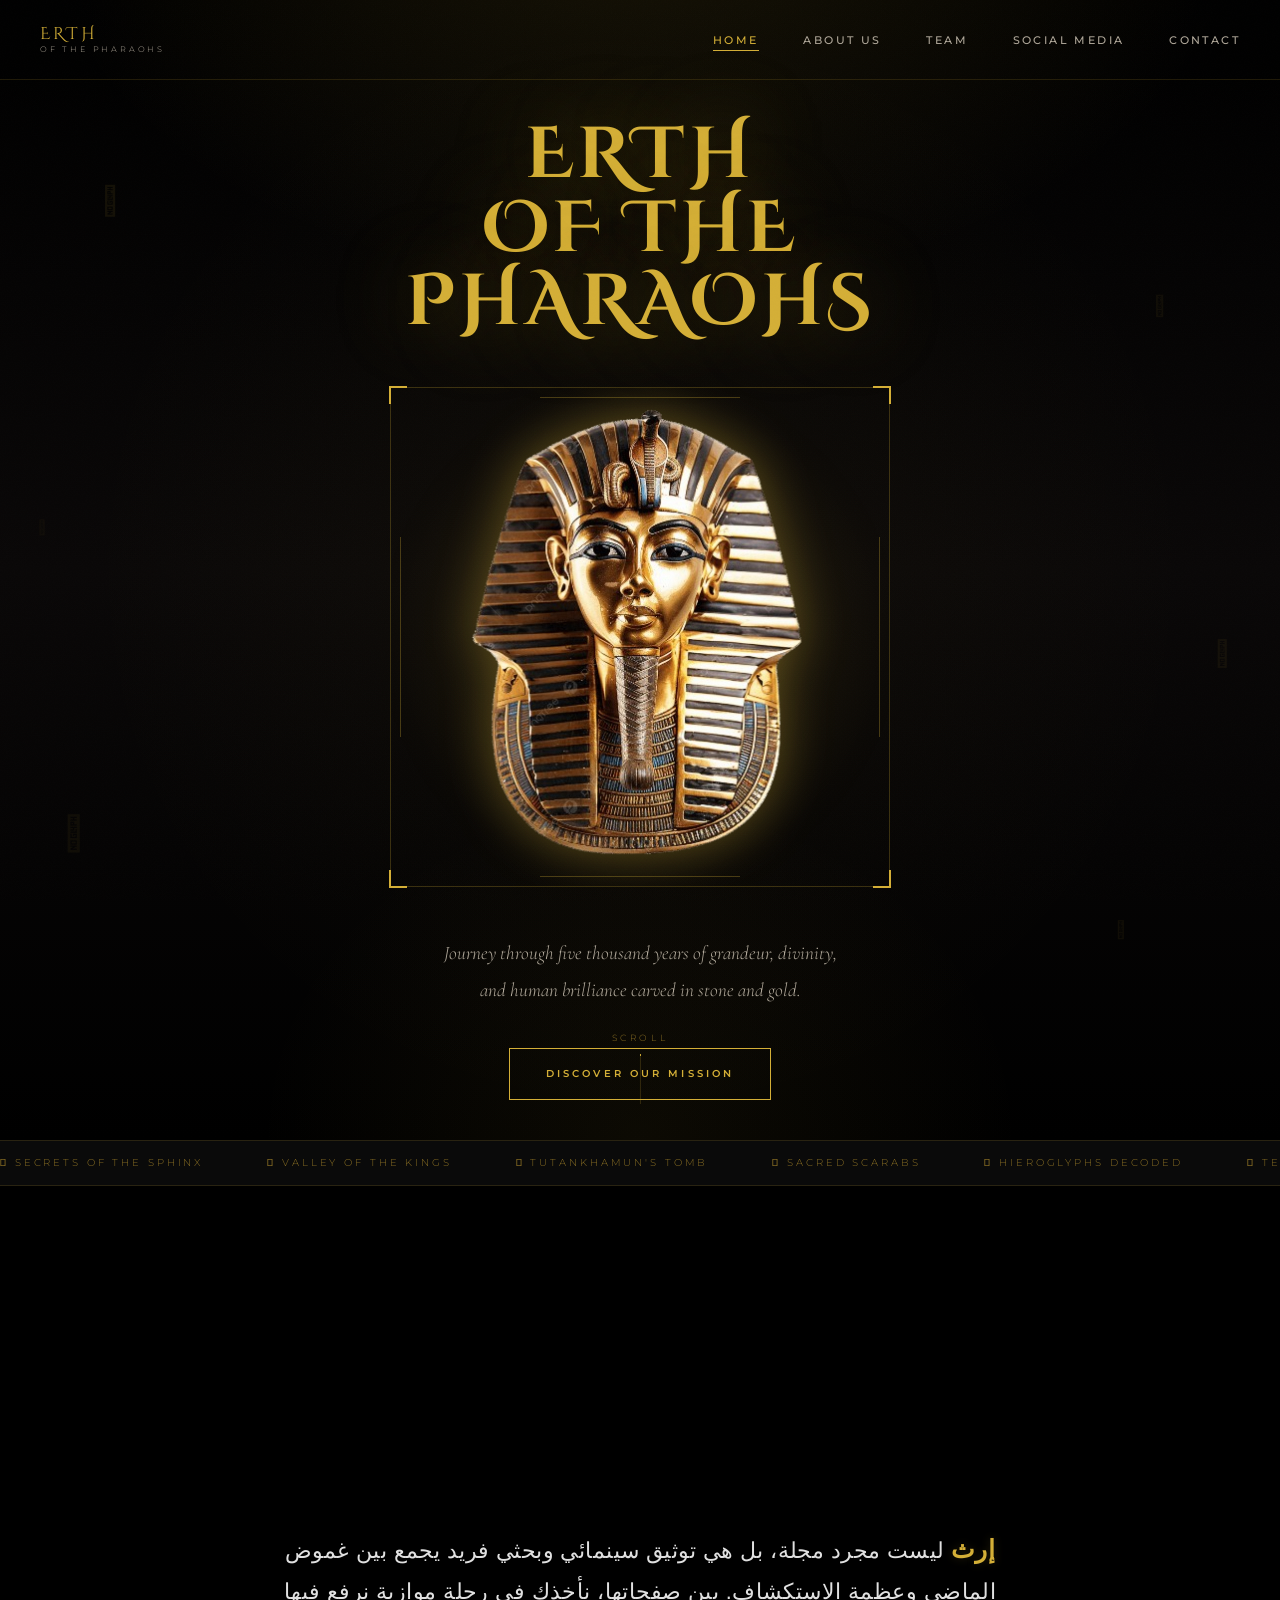
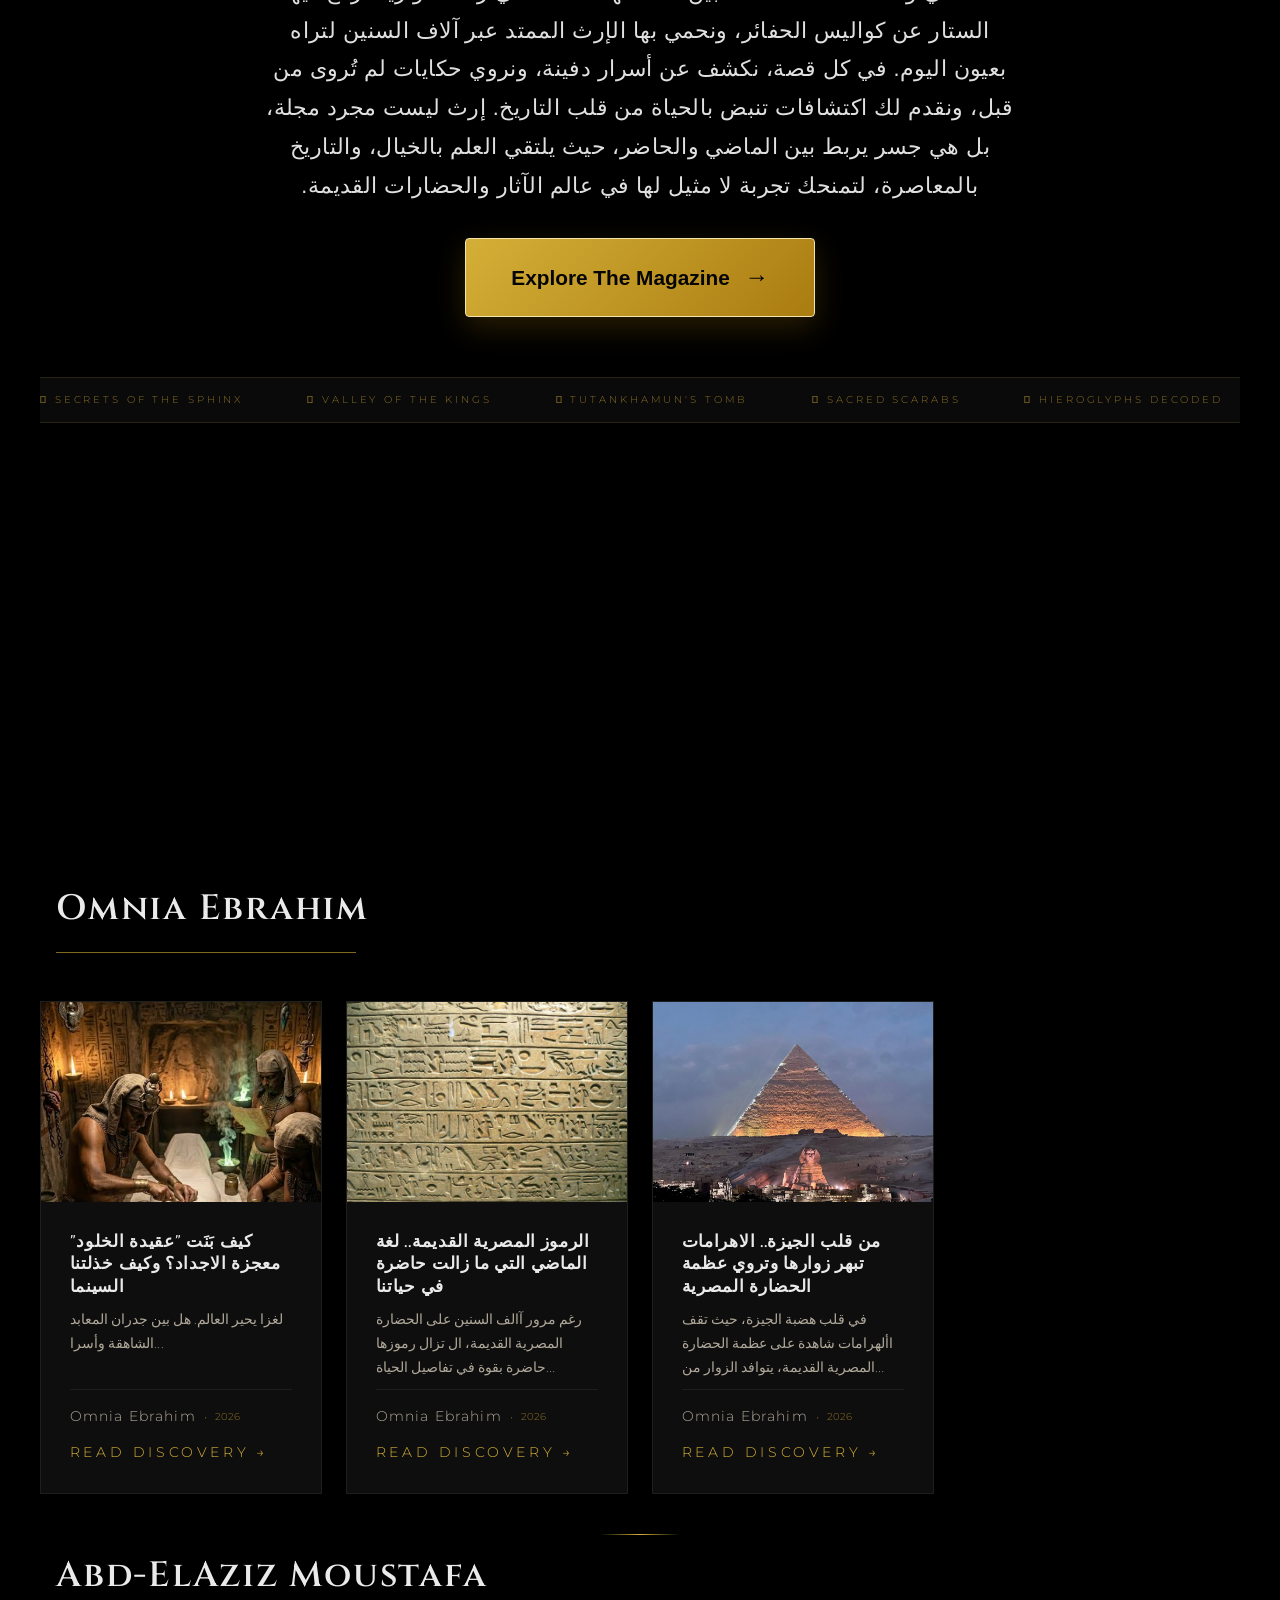
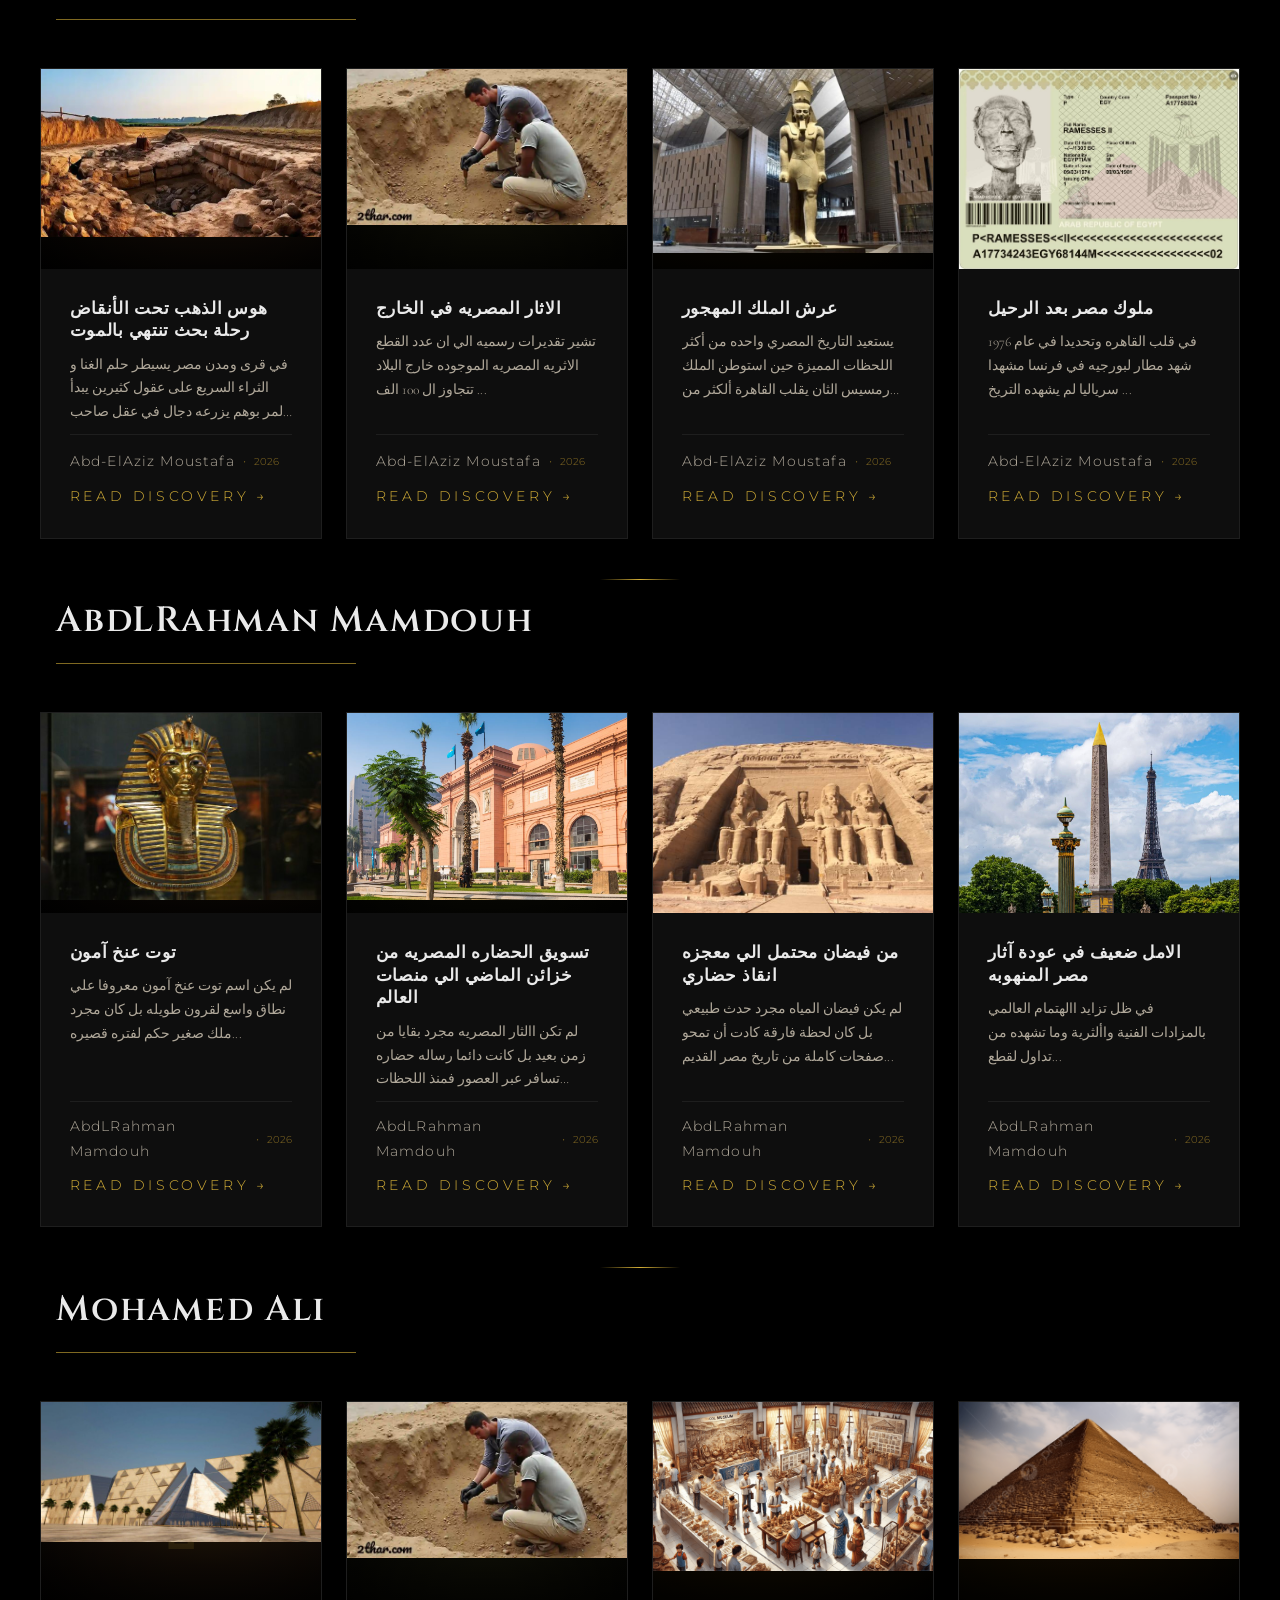
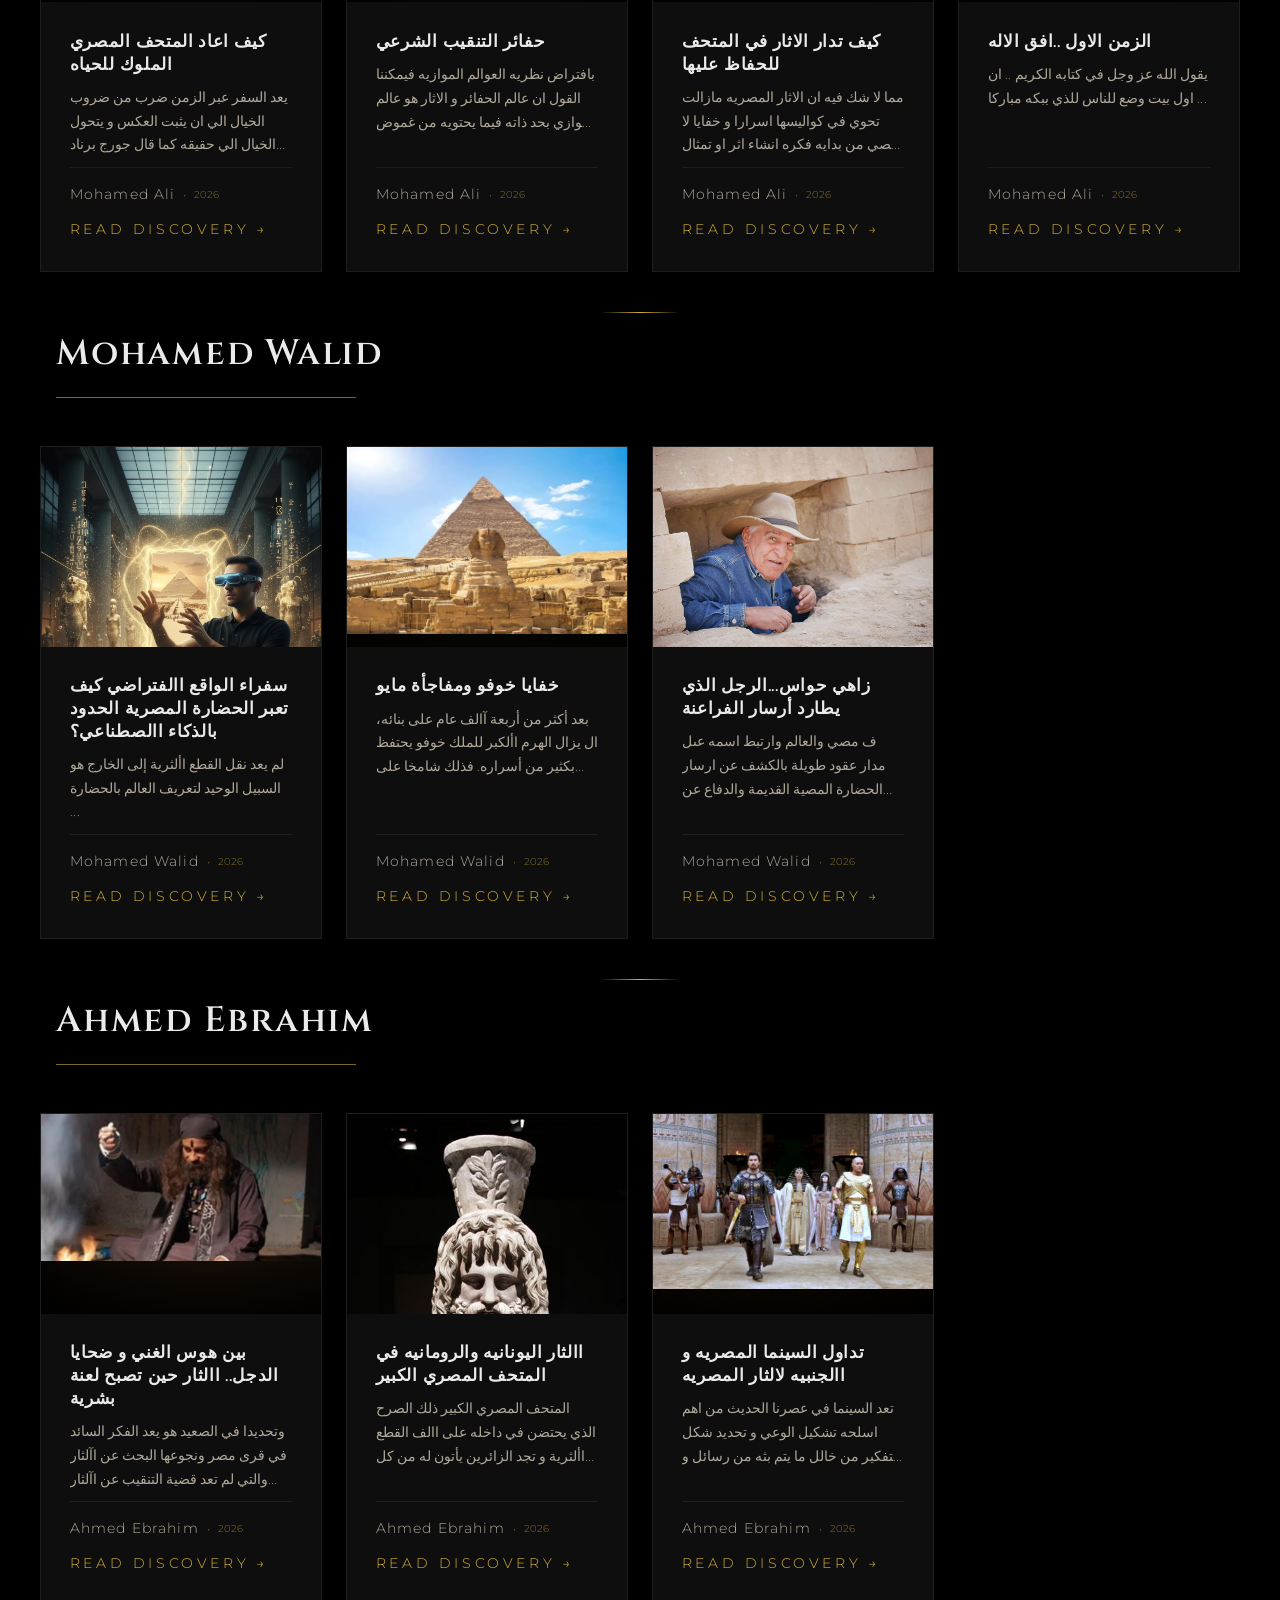
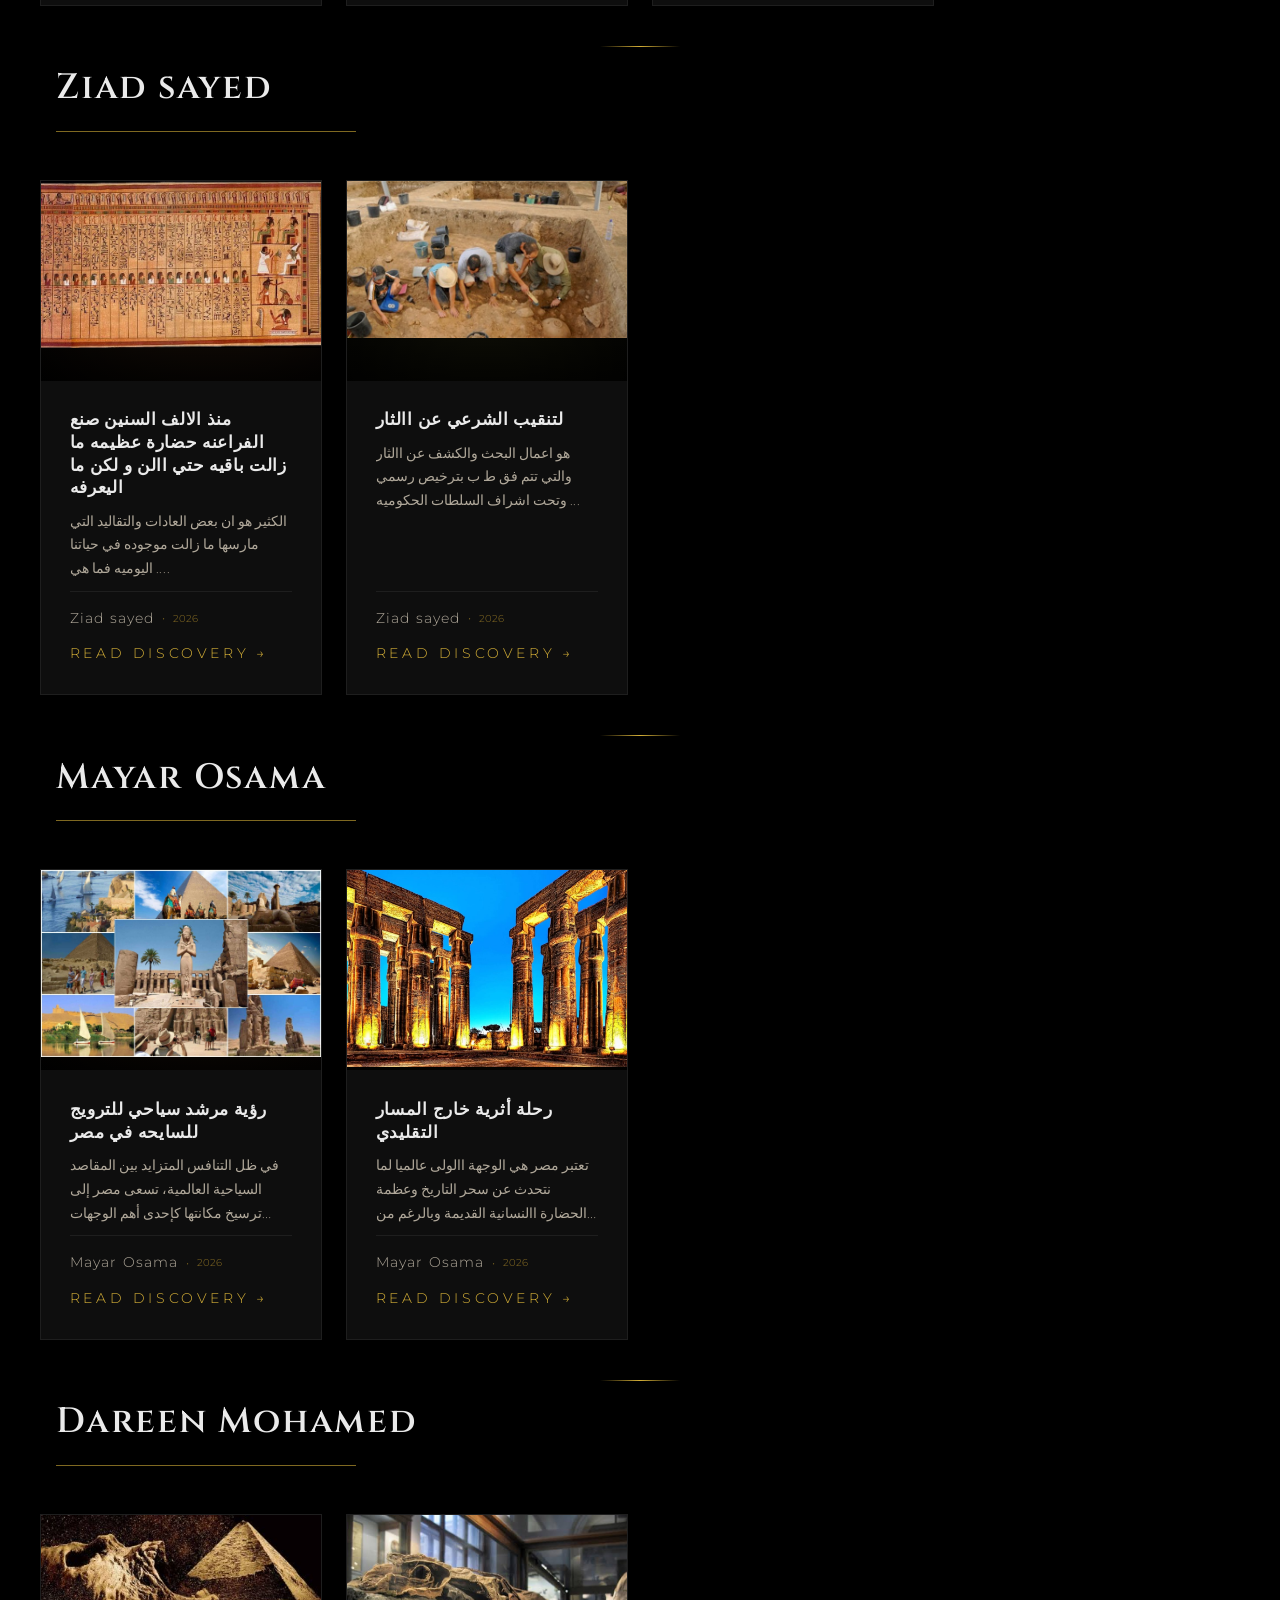
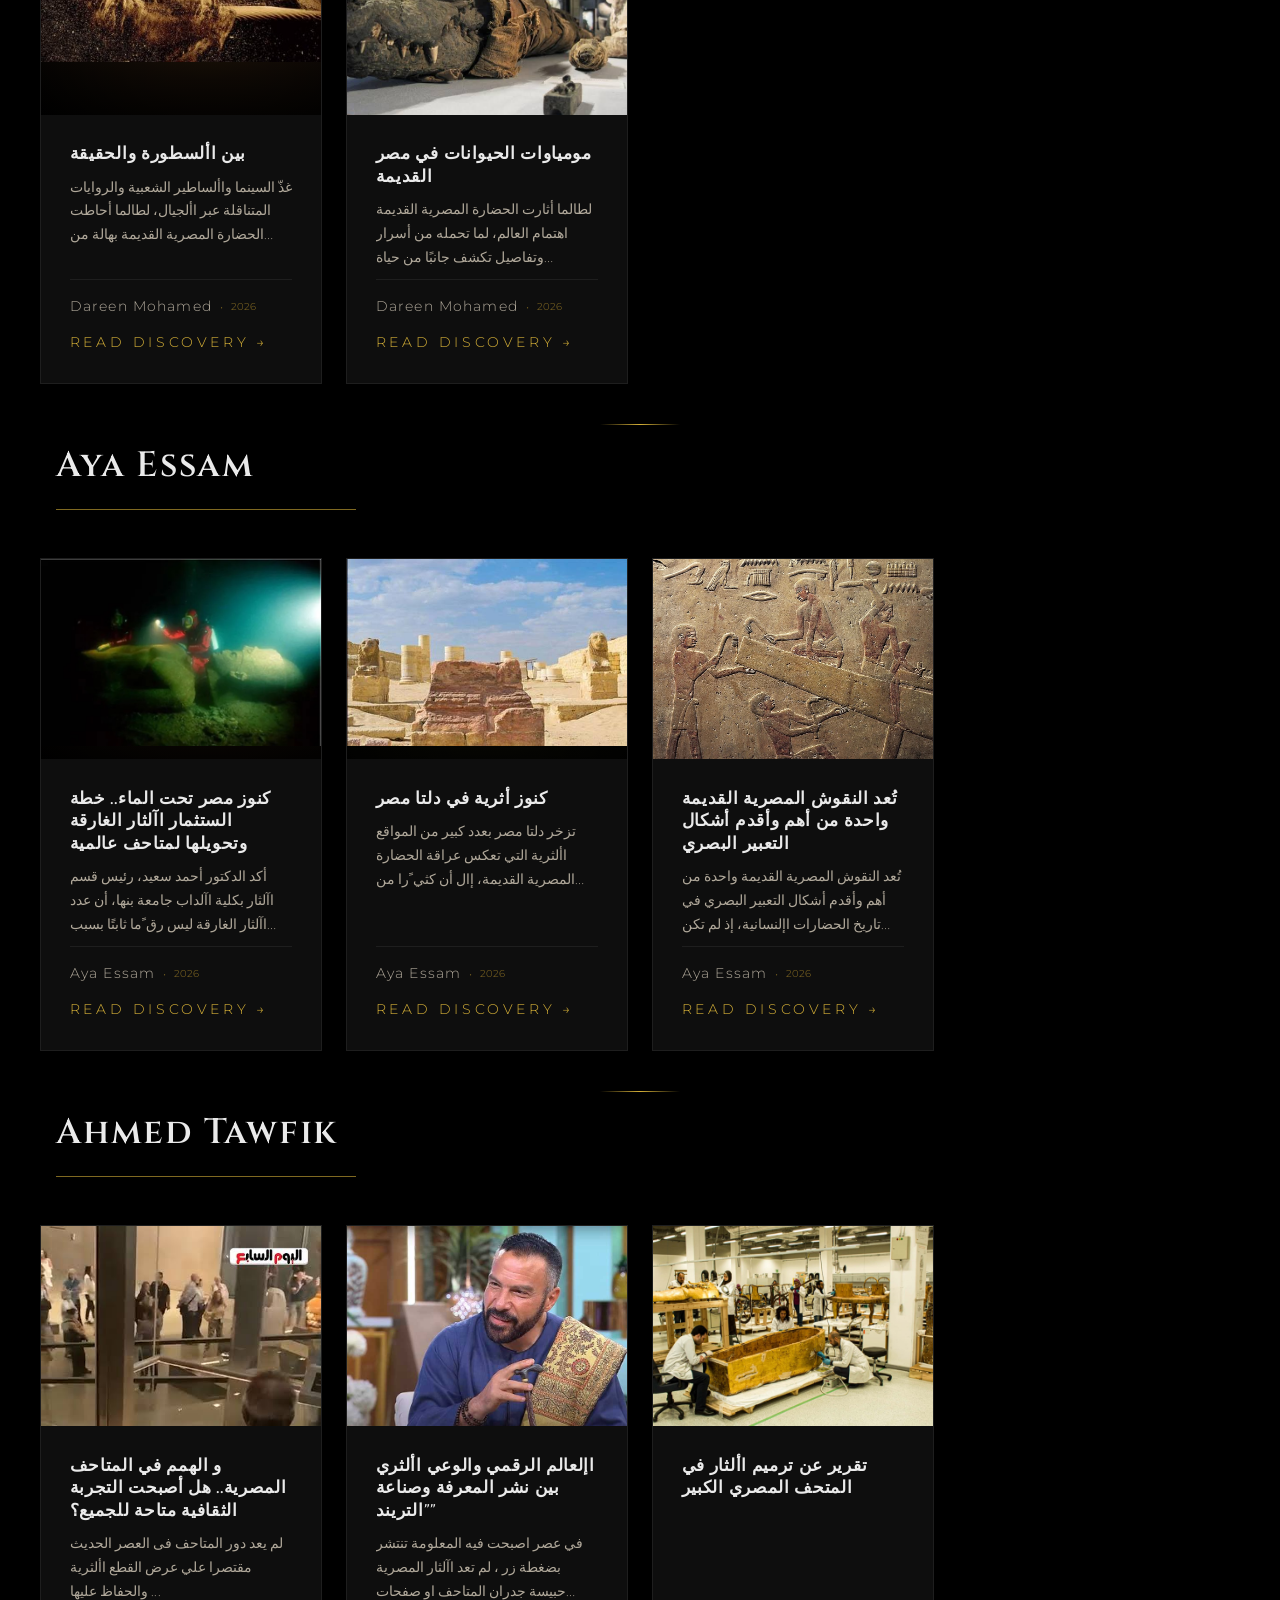
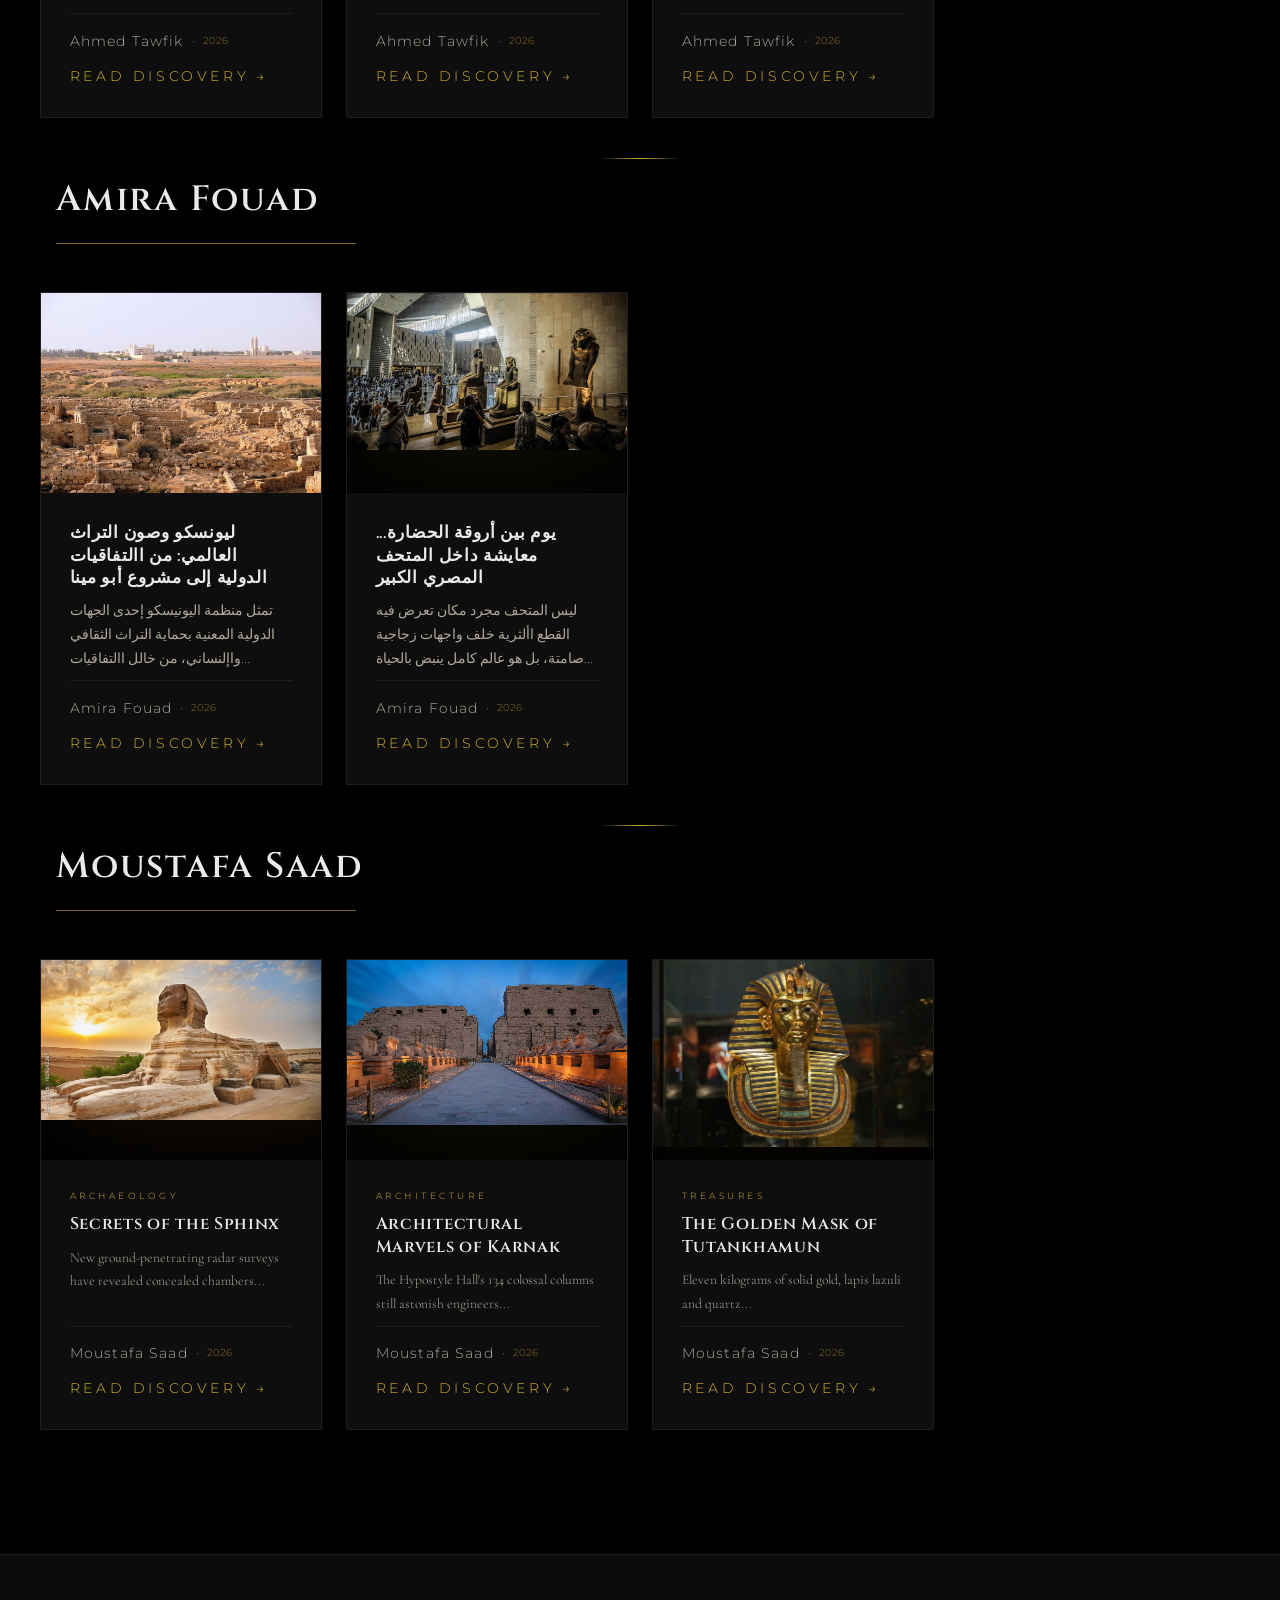
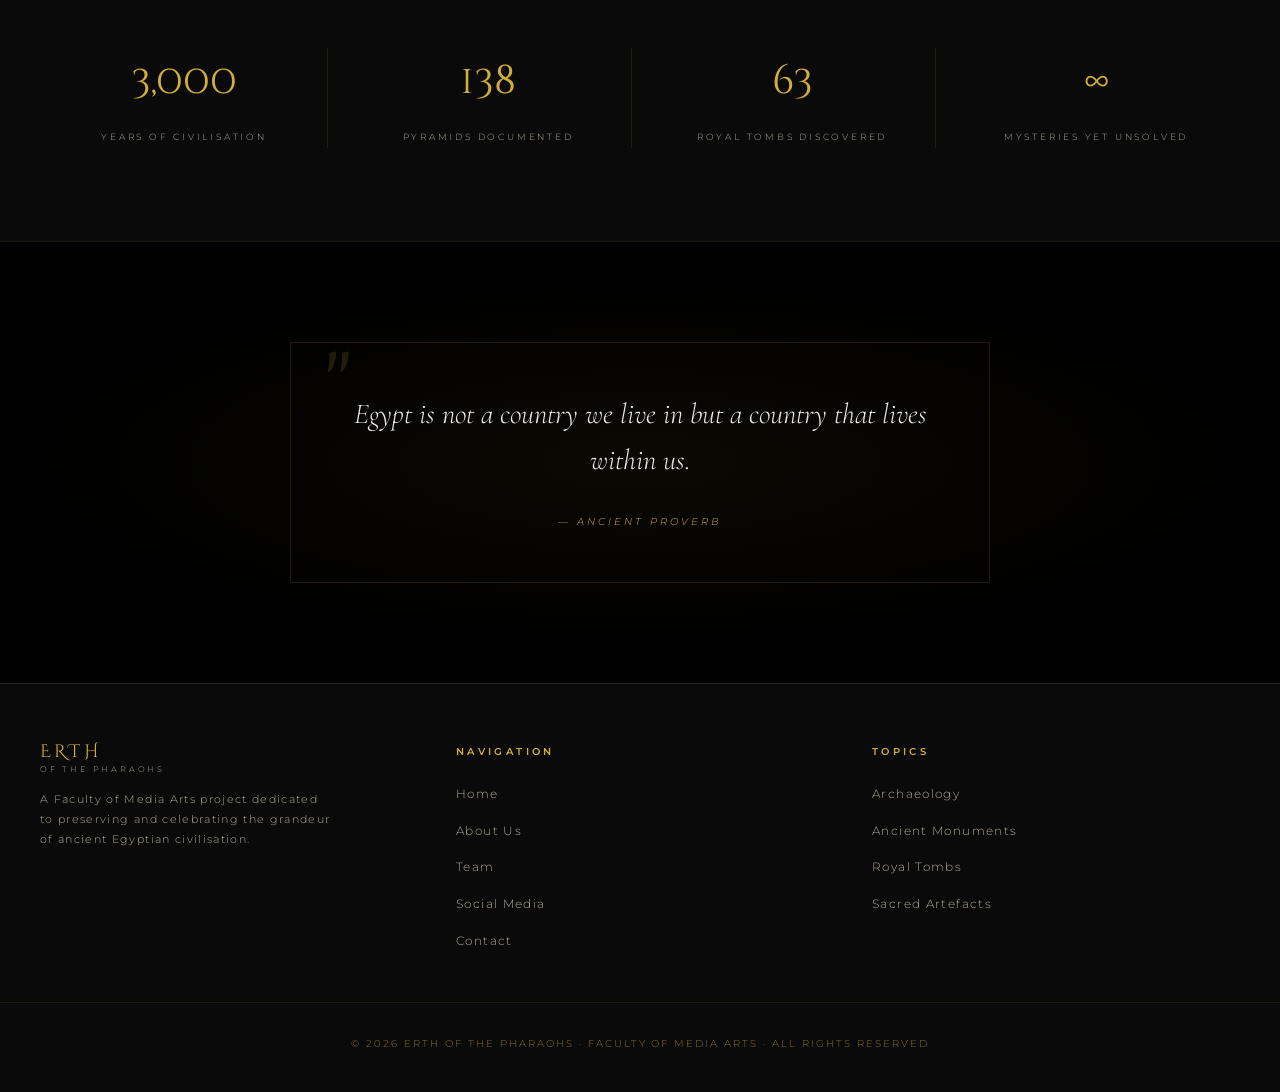
==== commit c19155e6: "web site files" ====
--- a/index.html
+++ b/index.html
@@ -1,12 +1,18 @@
 <!doctype html>
 <html lang="en">
-  <head>
-    <meta charset="UTF-8" />
-    <meta name="viewport" content="width=device-width, initial-scale=1.0" />
-    <title>ERTH of the Pharaohs — Home</title>
-    <link rel="stylesheet" href="styles.css" />
-    <link rel="stylesheet" href="home.css" />
-  </head>
+<head>
+  <meta charset="UTF-8" />
+  <meta name="viewport" content="width=device-width, initial-scale=1.0" />
+  
+  <title>ERTH of the Pharaohs | إرث - أسرار وعجائب الحضارة المصرية القديمة</title>
+
+  <meta name="description" content="استكشف إرث الفراعنة؛ رحلة بصرية وبحثية سينمائية ترفع الستار عن أسرار وعجائب الحضارة المصرية القديمة، كواليس الحفائر، وأحدث الاكتشافات الأثرية عبر مجلتنا الملكية.">
+
+  <link rel="canonical" href="https://erth-of-the-pharaohs.vercel.app/">
+
+  <link rel="stylesheet" href="styles.css" />
+  <link rel="stylesheet" href="home.css" />
+</head>
   <body>
     <!-- ── PAGE TRANSITION VEIL ── -->
     <div class="page-transition" id="pageTransition"></div>
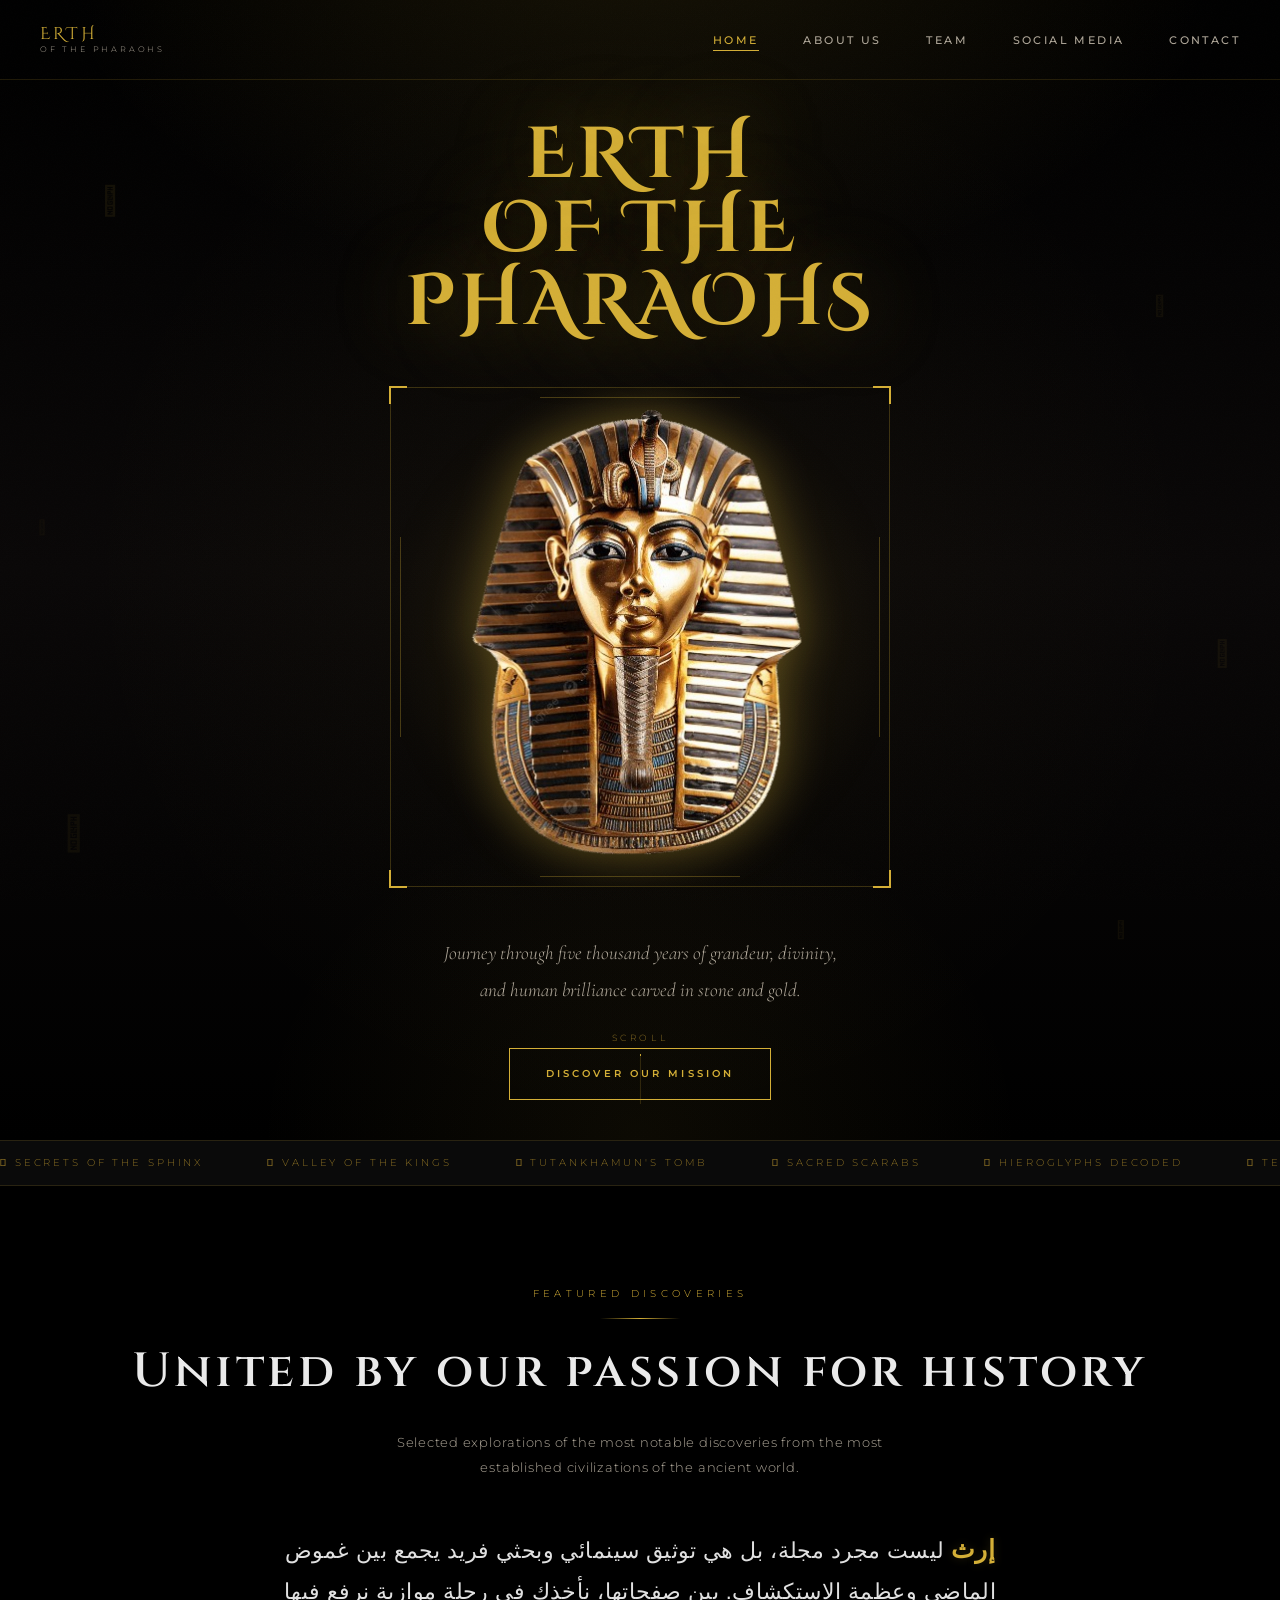
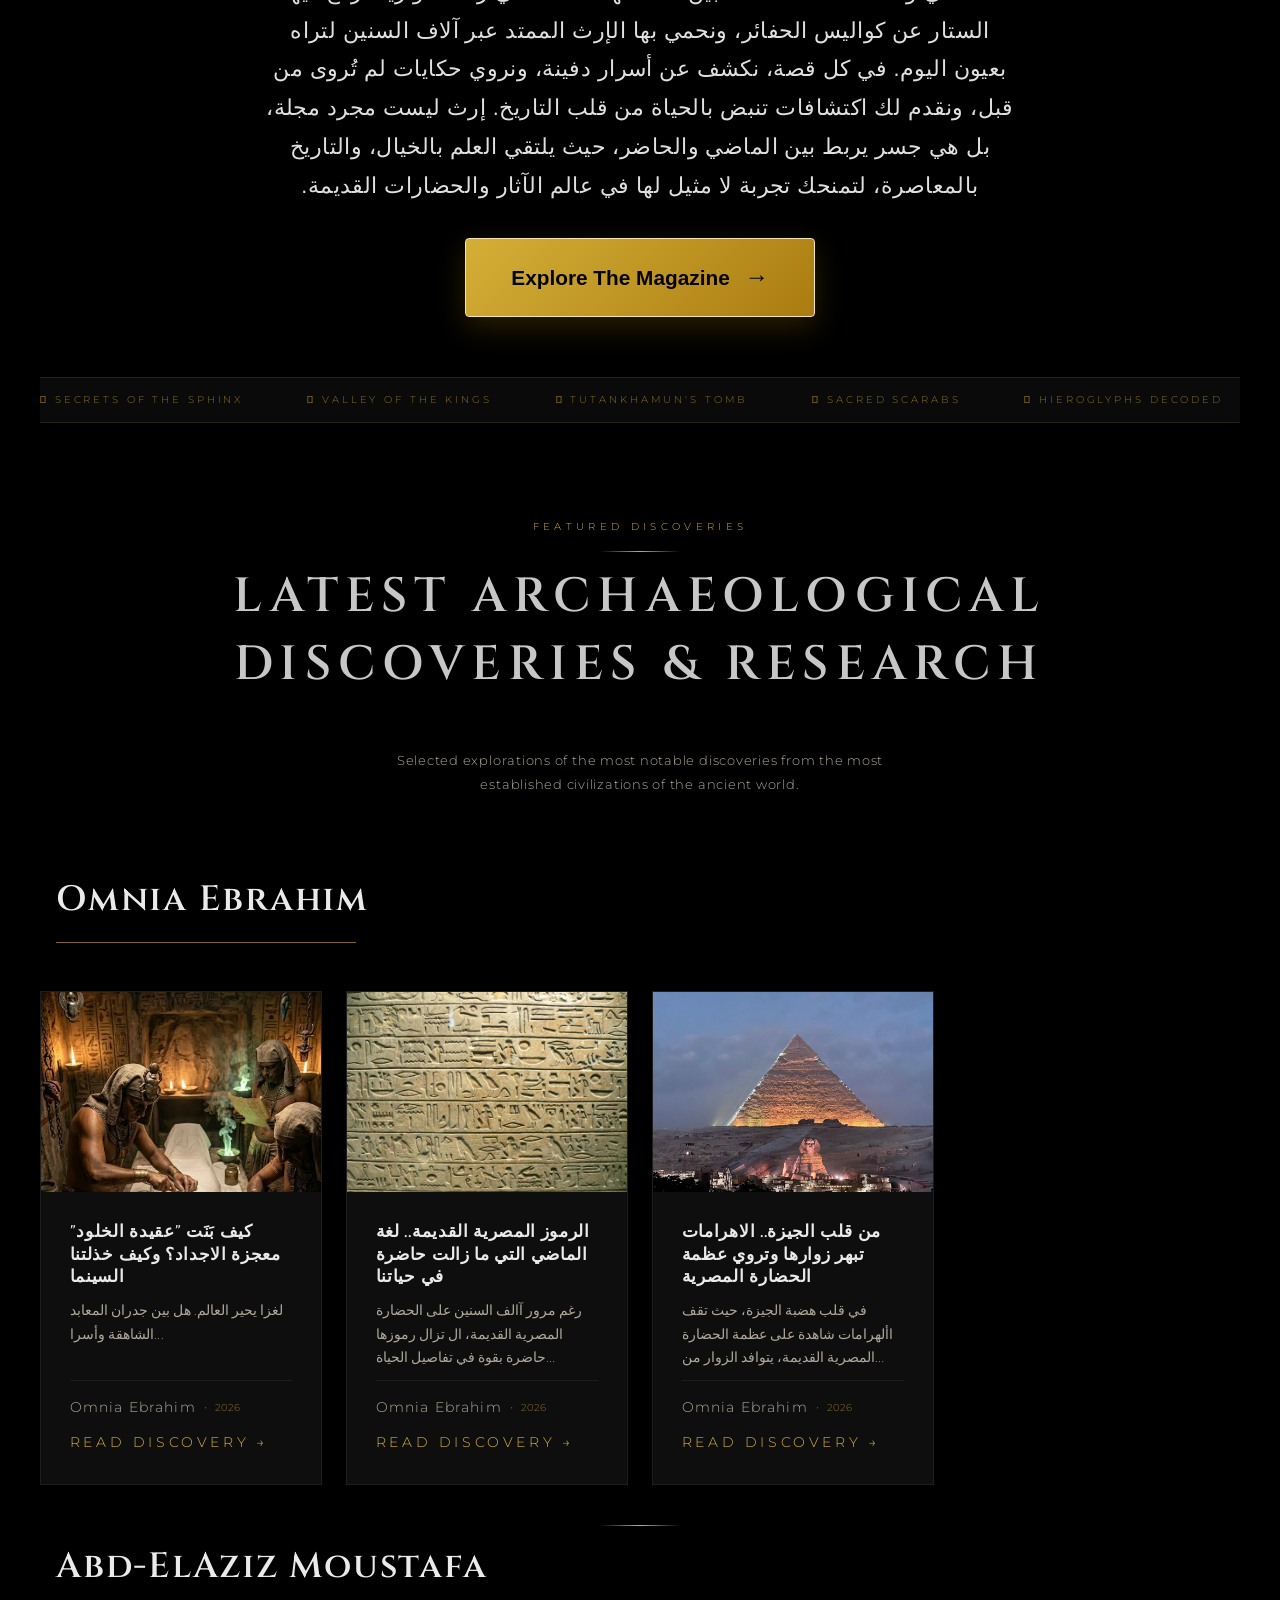
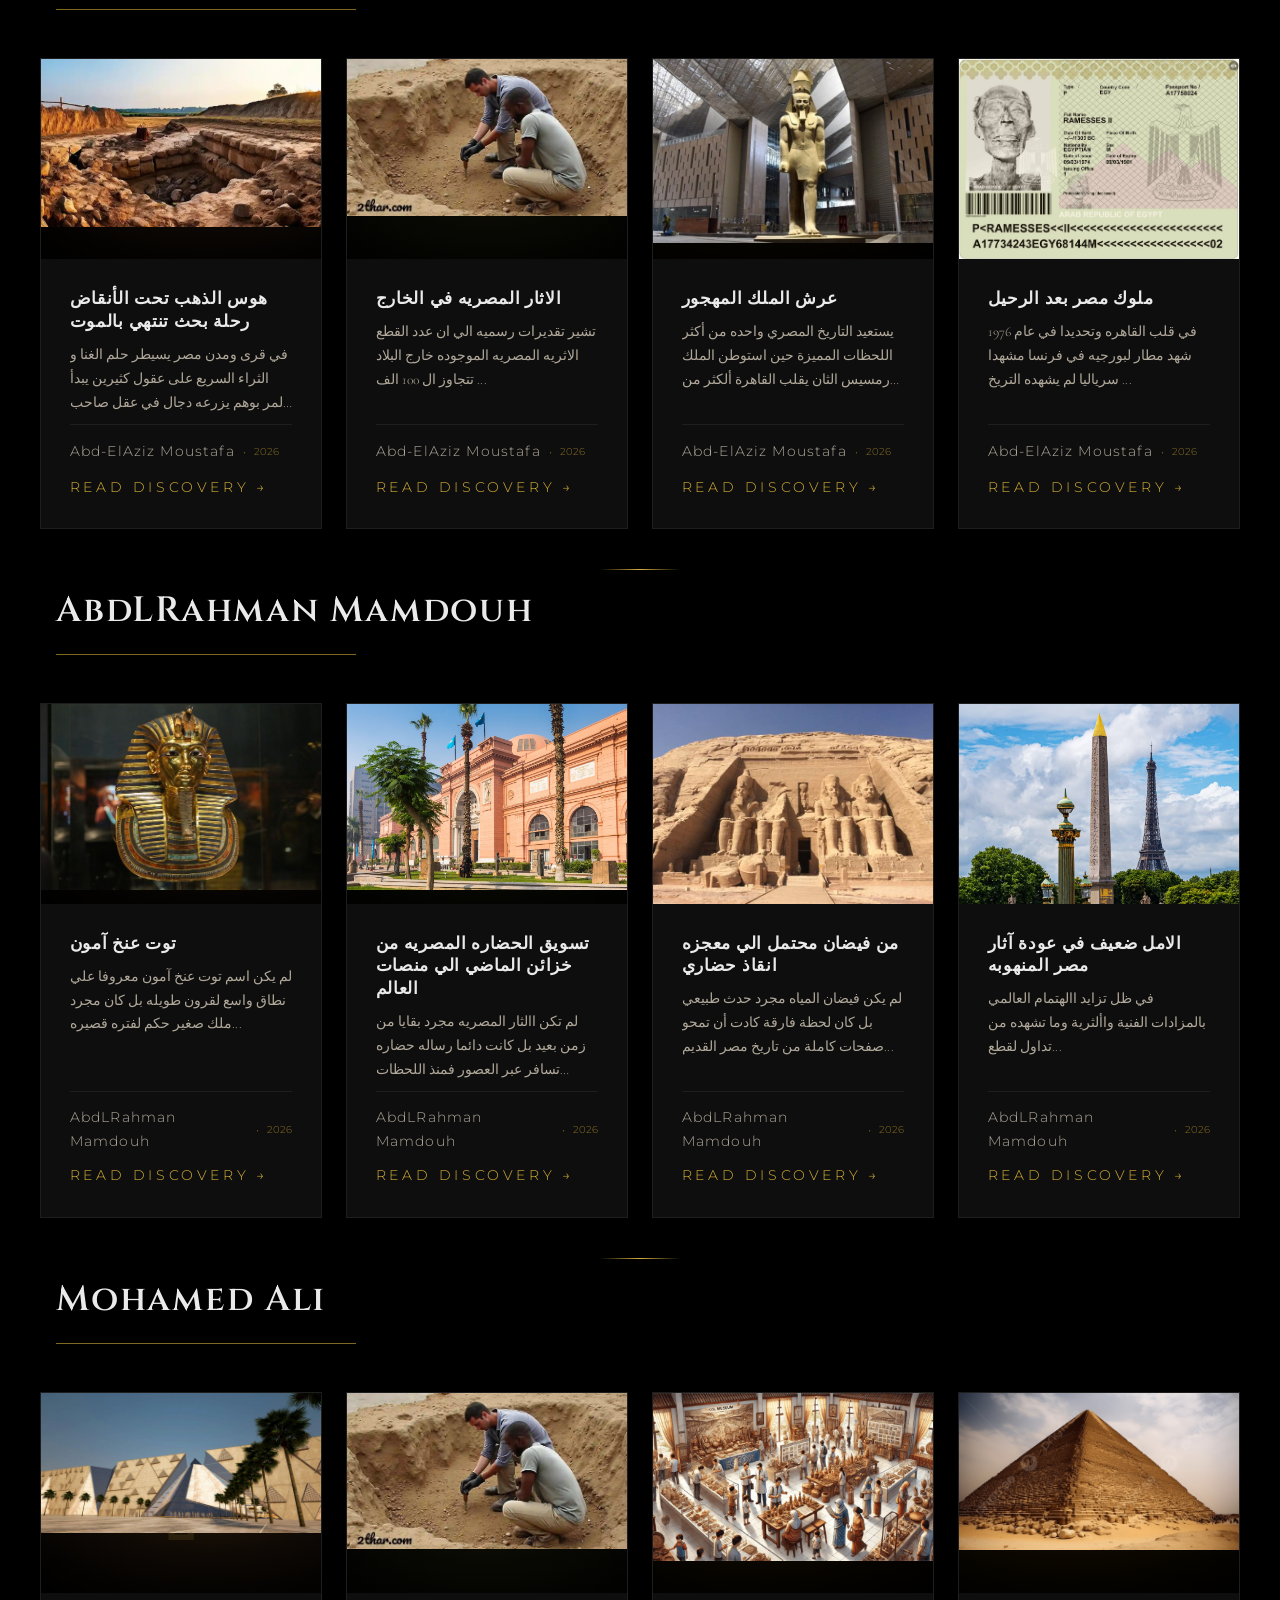
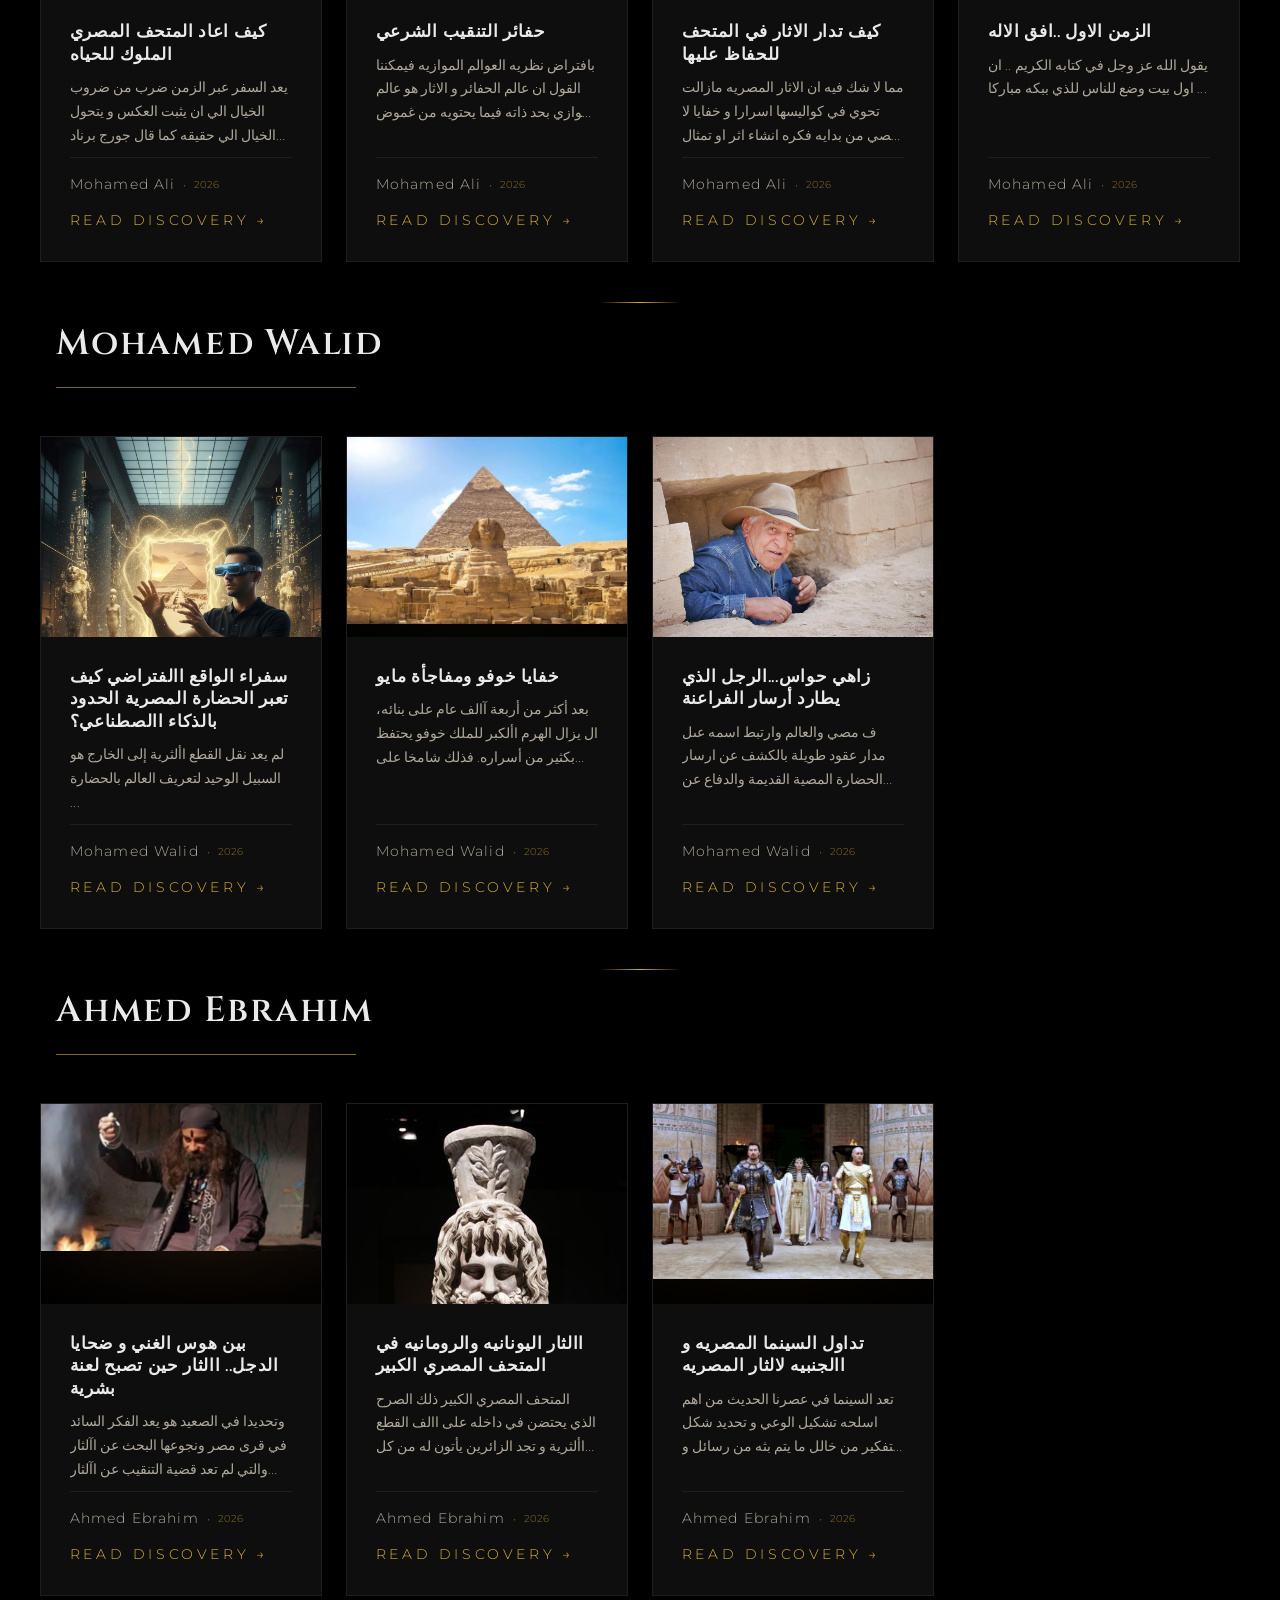
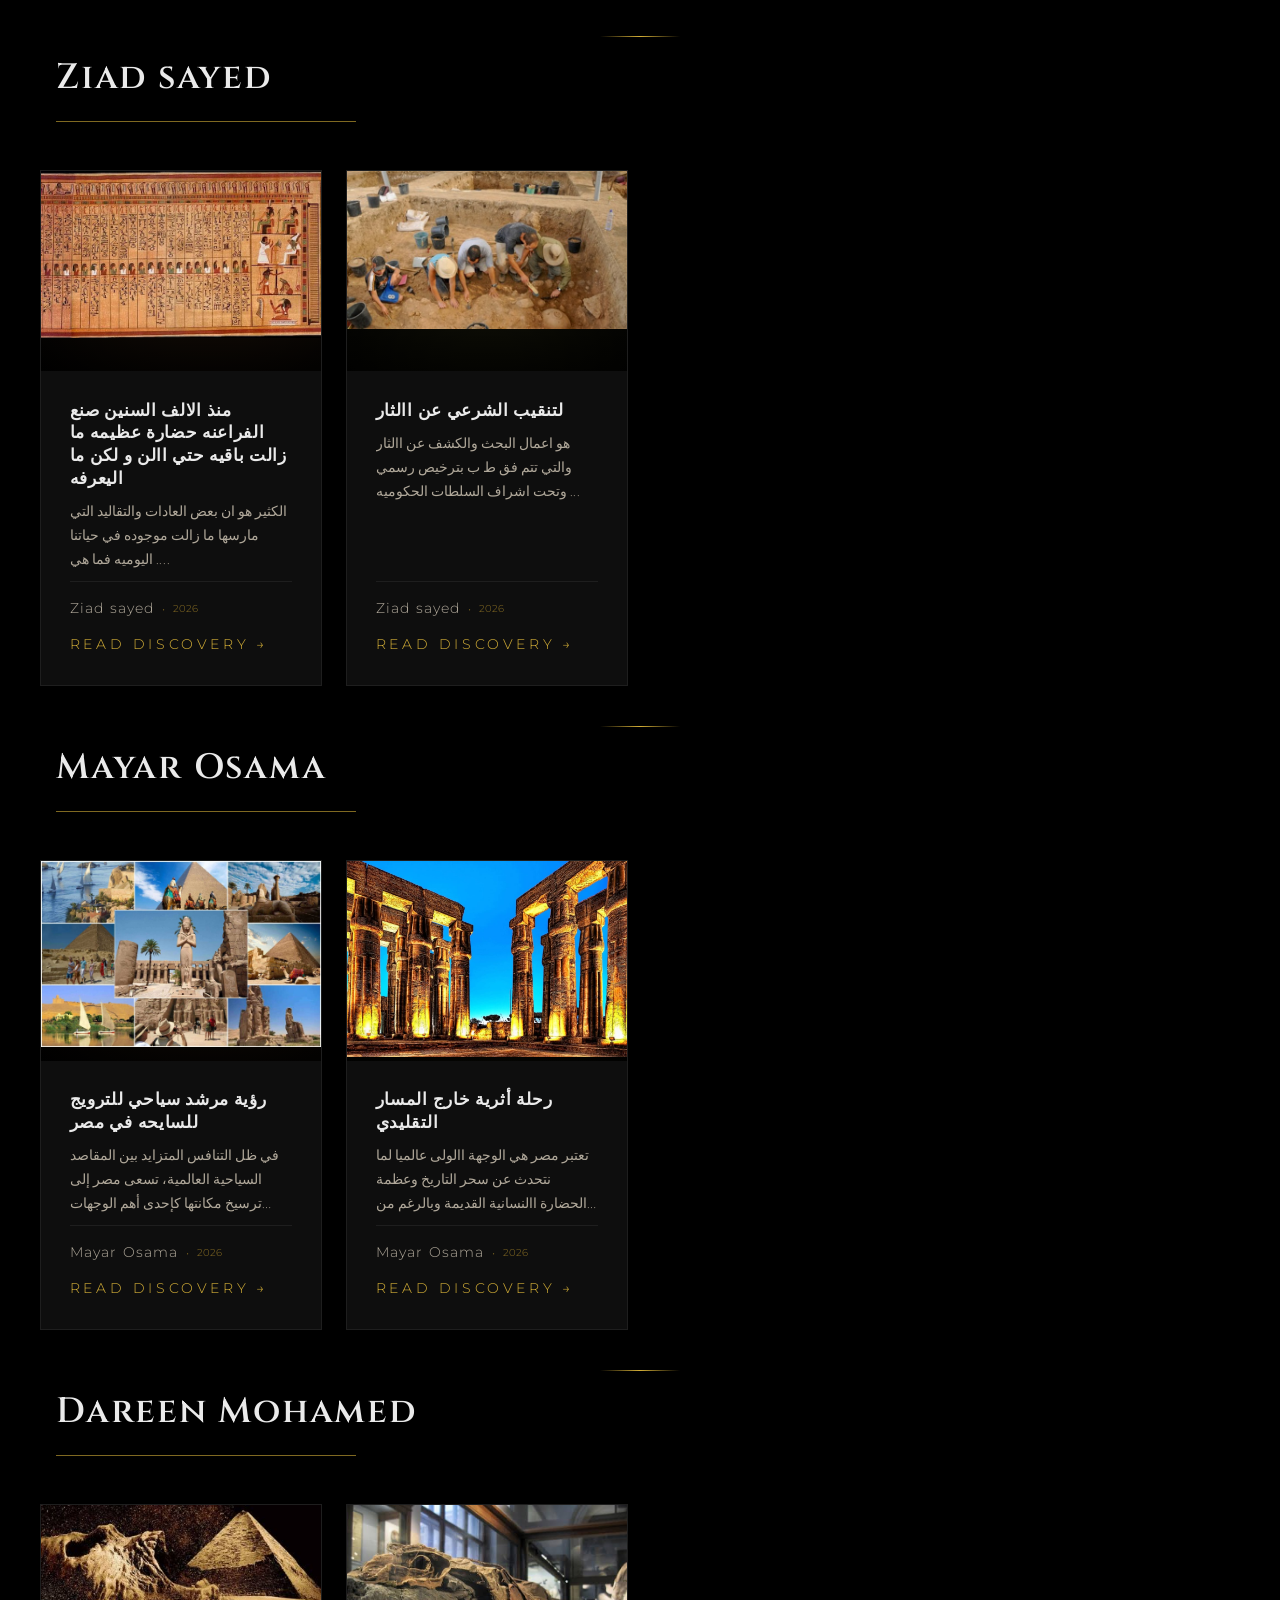
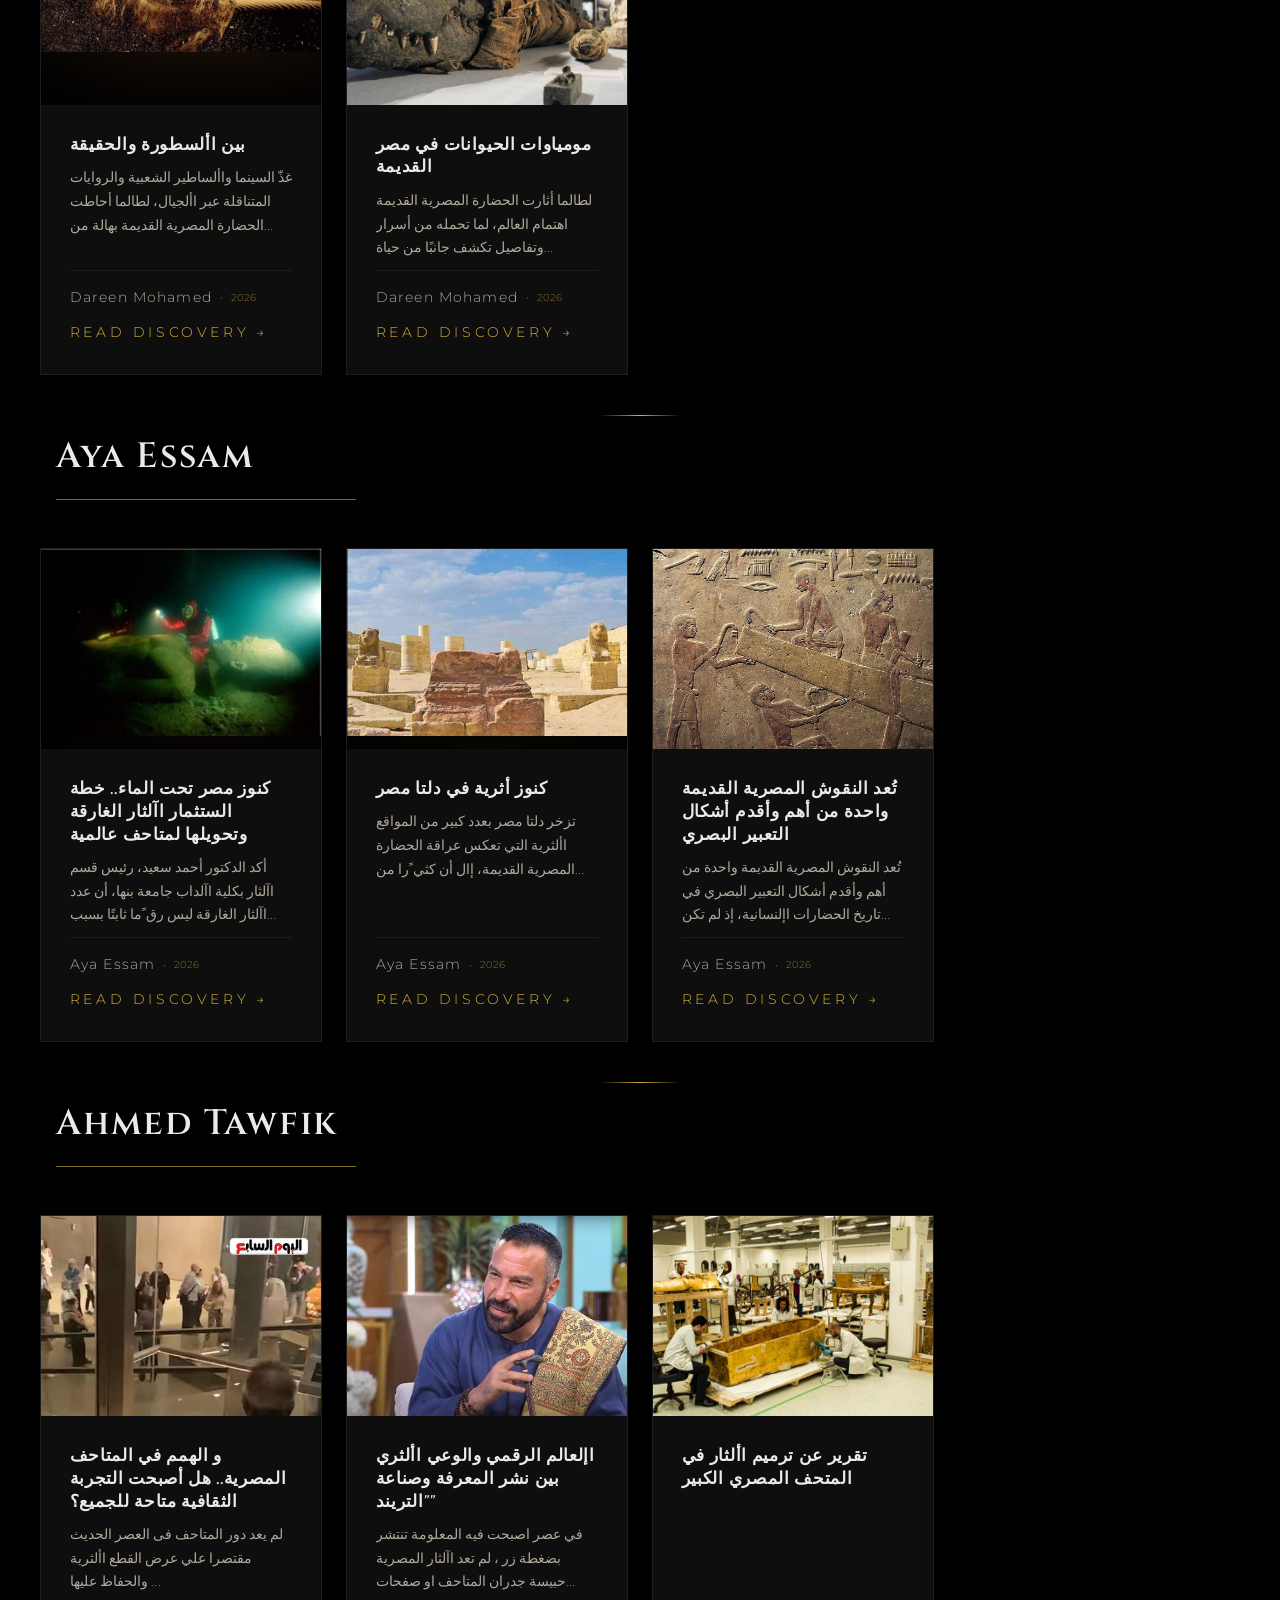
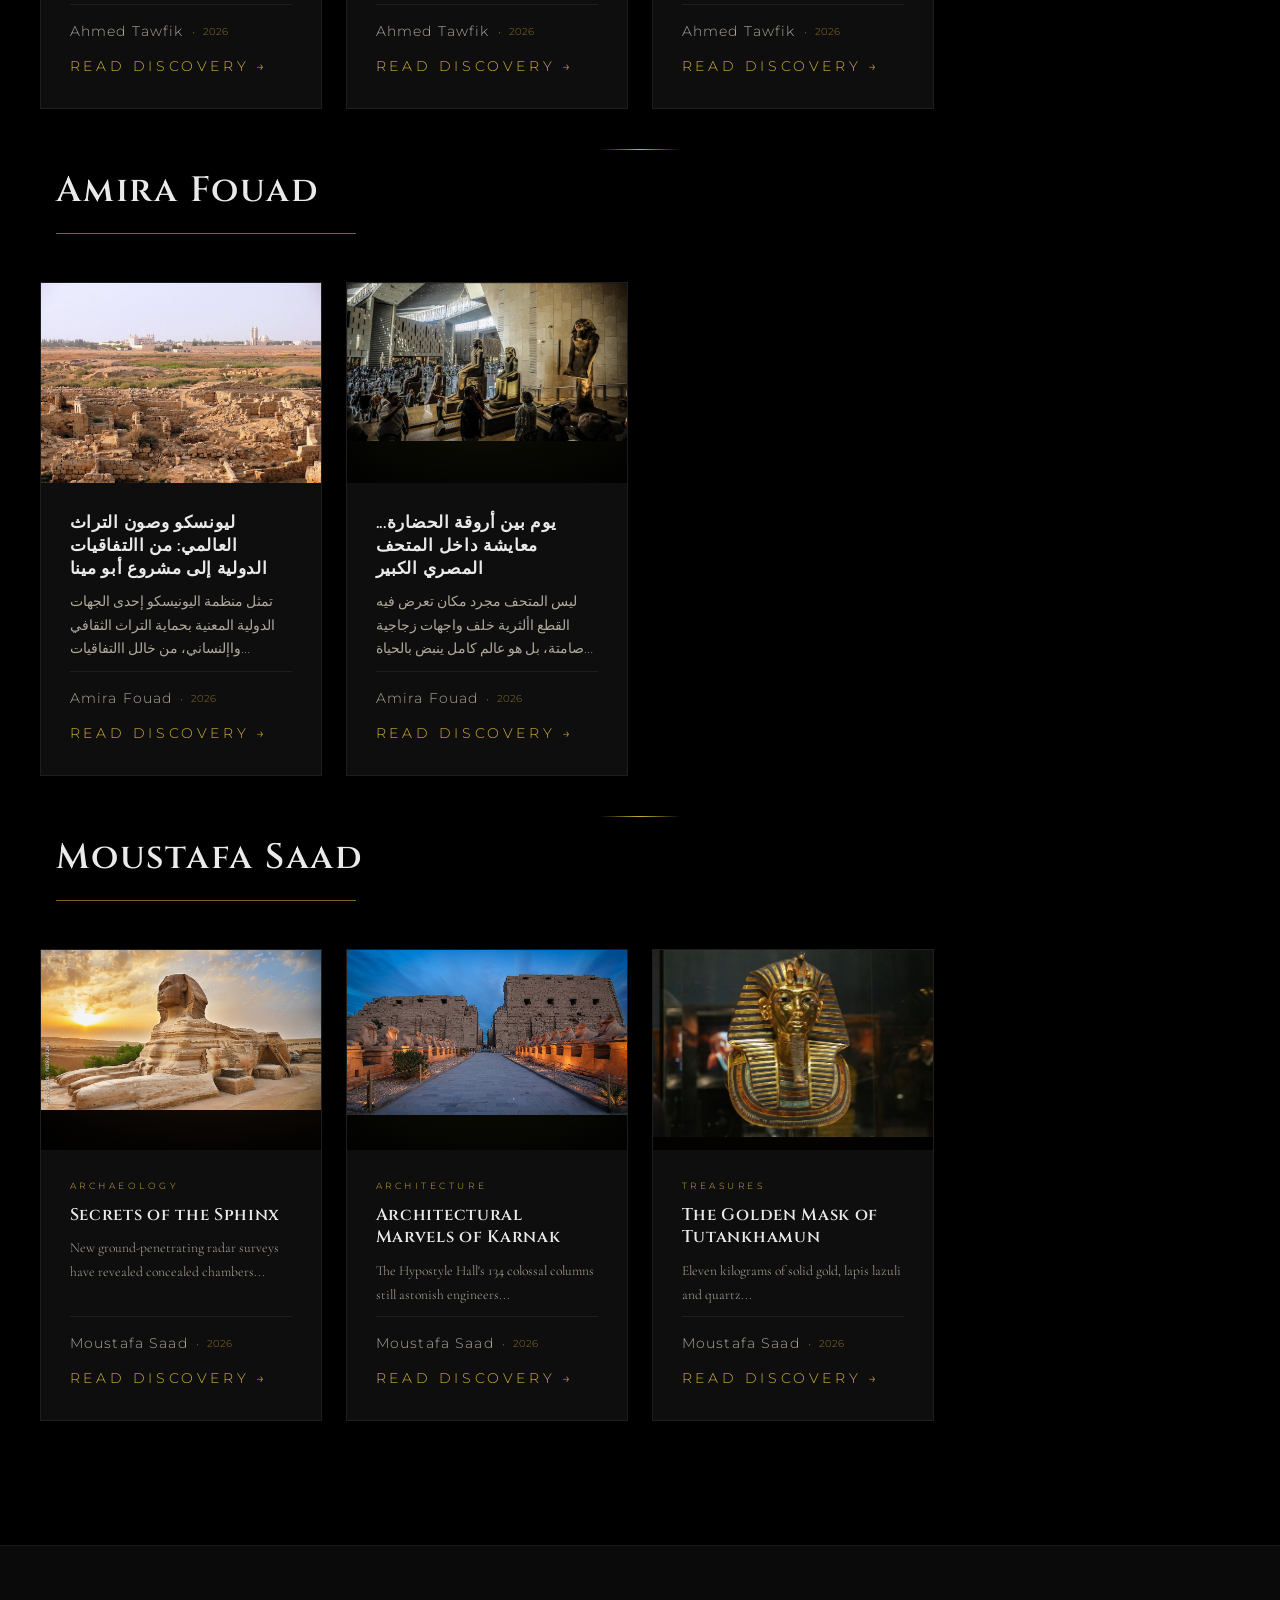
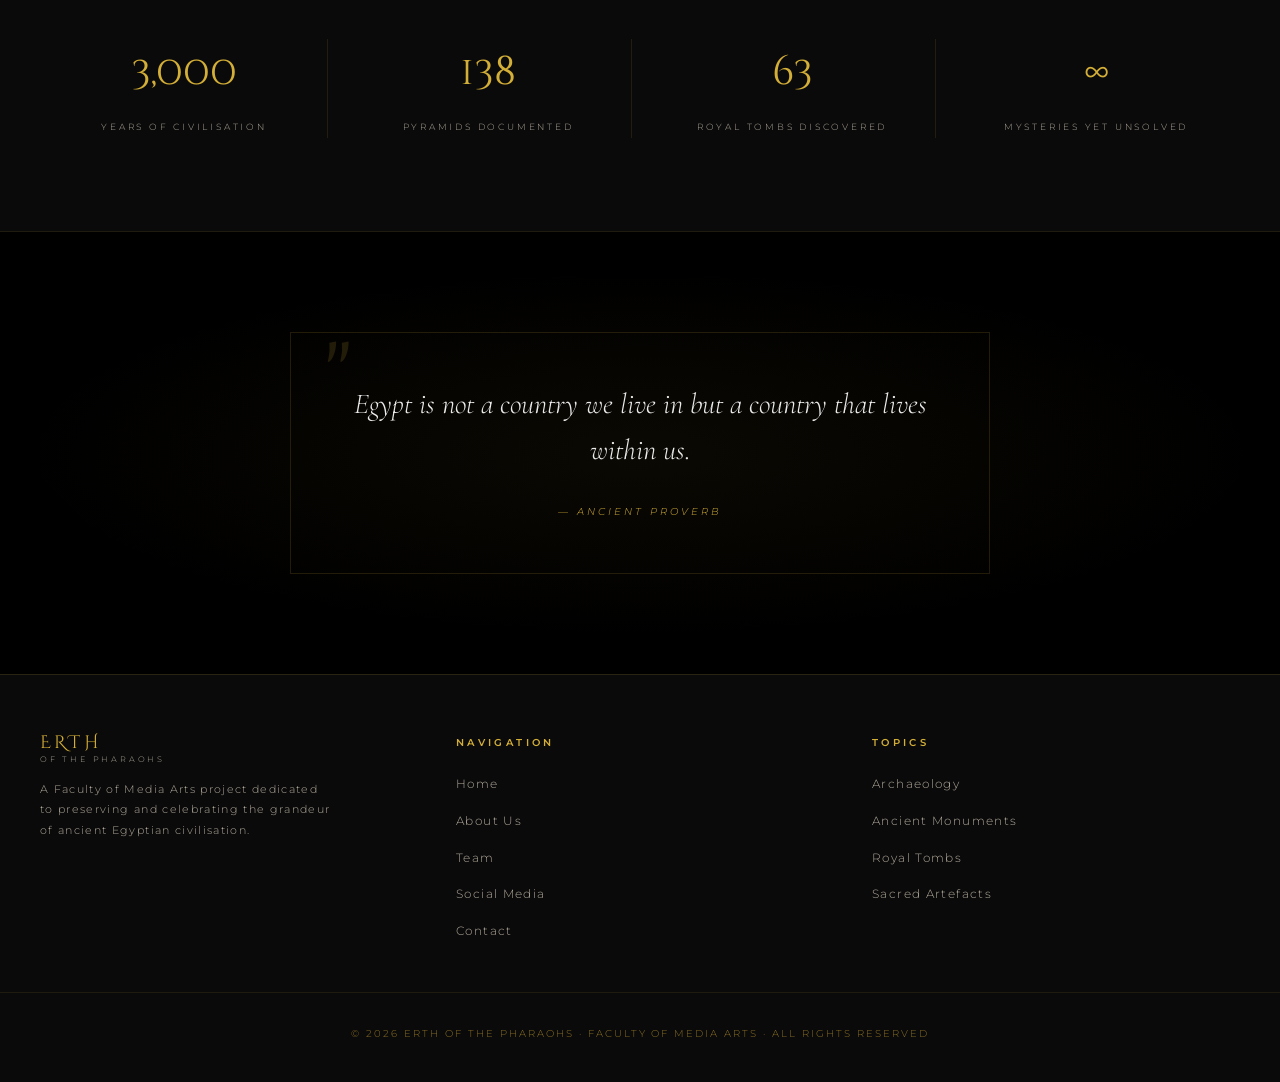
==== commit 1159eba6: "web site files" ====
--- a/index.html
+++ b/index.html
@@ -392,7 +392,14 @@
 
             
         </div>
+        <div class="mobile-premium-separator">
+  <span class="separator-icon">𓂀</span>
+</div>
         <div class="gold-divider"></div>
+        
+
+
+
 
         <!-- Member 2 -->
          <div class="author-section-header">
@@ -480,6 +487,9 @@
               </div>
             </article>
         </div>
+                <div class="mobile-premium-separator">
+  <span class="separator-icon">𓂀</span>
+</div>
         <div class="gold-divider"></div>
 
         <!-- Member 3 -->
@@ -566,6 +576,9 @@
               </div>
             </article>
         </div>
+                <div class="mobile-premium-separator">
+  <span class="separator-icon">𓂀</span>
+</div>
         <div class="gold-divider"></div>
 
         <!-- Member 4 -->
@@ -652,6 +665,9 @@
               </div>
             </article>
         </div>
+                <div class="mobile-premium-separator">
+  <span class="separator-icon">𓂀</span>
+</div>
         <div class="gold-divider"></div>
 
         <!-- Member 5 -->
@@ -725,6 +741,9 @@
 
             
         </div>
+                <div class="mobile-premium-separator">
+  <span class="separator-icon">𓂀</span>
+</div>
         <div class="gold-divider"></div>
 
         <!-- Member 6 -->
@@ -801,6 +820,9 @@
             </article>
 
         </div>
+                <div class="mobile-premium-separator">
+  <span class="separator-icon">𓂀</span>
+</div>
         <div class="gold-divider"></div>
 
         <!-- Member 7 -->
@@ -853,6 +875,9 @@
             </article>
 
         </div>
+                <div class="mobile-premium-separator">
+  <span class="separator-icon">𓂀</span>
+</div>
         <div class="gold-divider"></div>
 
         <!-- Member 8 -->
@@ -904,6 +929,9 @@
             </article>
 
         </div>
+                <div class="mobile-premium-separator">
+  <span class="separator-icon">𓂀</span>
+</div>
         <div class="gold-divider"></div>
 
         <!-- Member 10 -->
@@ -955,6 +983,9 @@
             </article>
 
         </div>
+                <div class="mobile-premium-separator">
+  <span class="separator-icon">𓂀</span>
+</div>
         <div class="gold-divider"></div>
 
         <!-- Member 11 -->
@@ -1027,6 +1058,9 @@
             </article>
 
         </div>
+                <div class="mobile-premium-separator">
+  <span class="separator-icon">𓂀</span>
+</div>
         <div class="gold-divider"></div>
 
         <!-- Member 12 -->
@@ -1101,6 +1135,9 @@
             </article>
 
         </div>
+                <div class="mobile-premium-separator">
+  <span class="separator-icon">𓂀</span>
+</div>
         <div class="gold-divider"></div>
 
         <!-- Member 12 -->
@@ -1152,6 +1189,9 @@
               </div>
             </article>
         </div>
+                <div class="mobile-premium-separator">
+  <span class="separator-icon">𓂀</span>
+</div>
         <div class="gold-divider"></div>
 
 
--- a/home.css
+++ b/home.css
@@ -1126,20 +1126,91 @@
     text-align-last: center; /* تضمن أن السطر الأخير يظل في المنتصف */
   }
 }
-
+/*
 .discoveries-subtitle-wrap {
   width: 100%;
   text-align: center;
-  margin-bottom: 2rem; /* مسافة تفصل الجملة عن الكروت تحتها */
+  margin-bottom: 2rem;
   padding: 0 1rem;
+}
+
+.discoveries-sub-eng {
+  font-family: 'Cinzel', 'Playfair Display', serif; /* خطوط سيريف كلاسيكية فخمة للإنجليزي 
+  font-size: clamp(2rem, 1.8vw, 1.25rem); /* حجم مرن ومتناسق 
+  color: var(--cream); /* لون الذهب الملكي الخاص بـ ERTH 
+  text-transform: uppercase; /* جعل كل الحروف Capital يعطي طابع المتاحف 
+  letter-spacing: 0.15em; /* توسيع المسافات بين الحروف لشكل أكثر فخامة 
+  opacity: 0.85;
+  margin: 0;
+}
+*/
+
+.discoveries-subtitle-wrap {
+  width: 100%;
+  display: flex;         /* ضفنا flex عشان نضمن التوسيط الماسي */
+  justify-content: center; 
+  align-items: center;
+  margin-bottom: 2rem;    /* مسافة تفصل الجملة عن الكروت تحتها */
+  padding: 0 1.5rem;      /* زودنا مسافة الأمان للجوانب عشان الموبايل */
+  box-sizing: border-box;
 }
 
 .discoveries-sub-eng {
   font-family: 'Cinzel', 'Playfair Display', serif; /* خطوط سيريف كلاسيكية فخمة للإنجليزي */
-  font-size: clamp(2rem, 1.8vw, 1.25rem); /* حجم مرن ومتناسق */
+  
+  /* ── تصحيح الـ clamp: الحجم الصغير 1.2rem والكبير 1.8rem ── */
+  font-size: clamp(1.2rem, 2vw, 1.8rem); 
+  
   color: var(--cream); /* لون الذهب الملكي الخاص بـ ERTH */
+  text-align: center;  /* نضمن إن النص يتوسطن بالملي */
   text-transform: uppercase; /* جعل كل الحروف Capital يعطي طابع المتاحف */
   letter-spacing: 0.15em; /* توسيع المسافات بين الحروف لشكل أكثر فخامة */
+  line-height: 1.4;    /* مسافة عمودية ممتازة لو العنوان نزل على سطرين في الموبايل */
   opacity: 0.85;
   margin: 0;
+}
+
+/* ── الجزء المخصص للموبايل (تعديلات شاشات أقل من 768px) ── */
+@media (max-width: 768px) {
+  .discoveries-subtitle-wrap {
+    margin-bottom: 1.5rem; /* تقليل المسافة تحت العنوان لتناسب حجم الشاشة الصغير */
+  }
+  
+  .discoveries-sub-eng {
+    letter-spacing: 0.08em; /* تقليل المسافات بين الحروف سيكة عشان الكلمات الطويلة متخرجش بره الشاشة */
+  }
+}
+
+/* 1. إخفاء الفاصل تماماً على اللاب توب والشاشات الكبيرة */
+.mobile-premium-separator {
+  display: none;
+}
+
+/* 2. إظهار وتنسيق الفاصل على الموبايل فقط (شاشات أقل من 768px) */
+@media (max-width: 768px) {
+  .mobile-premium-separator {
+    display: flex;
+    align-items: center;
+    justify-content: center;
+    position: relative;
+    width: 80%; /* طول الفاصل في نص الشاشة */
+    margin: 3rem auto; /* مسافة أمان ممتازة بين الكارت اللي فوق واللي تحت */
+    height: 4px; /* سمك الفاصل */
+    
+    /* تدرج ذهبي فخم يختفي عند الأطراف ويمسك في النص */
+    background: linear-gradient(to right, transparent, #d4af37 20%, #aa7c11 50%, #d4af37 80%, transparent);
+    border-radius: 10px;
+    opacity: 0.8;
+  }
+
+  /* تنسيق الرمز الفرعوني اللي في نص الفاصل */
+  .mobile-premium-separator .separator-icon {
+    position: absolute;
+    background-color: #050505; /* نفس لون خلفية موقعك السوداء عشان يقطع الخط بالظبط */
+    padding: 0 15px; /* مسافة سوداء حول الرمز */
+    color: #d4af37; /* لون الرمز ذهبي */
+    font-size: 1.4rem;
+    line-height: 1;
+    text-shadow: 0 0 10px rgba(212, 175, 55, 0.4); /* توهج ذهبي خفيف حول الرمز */
+  }
 }
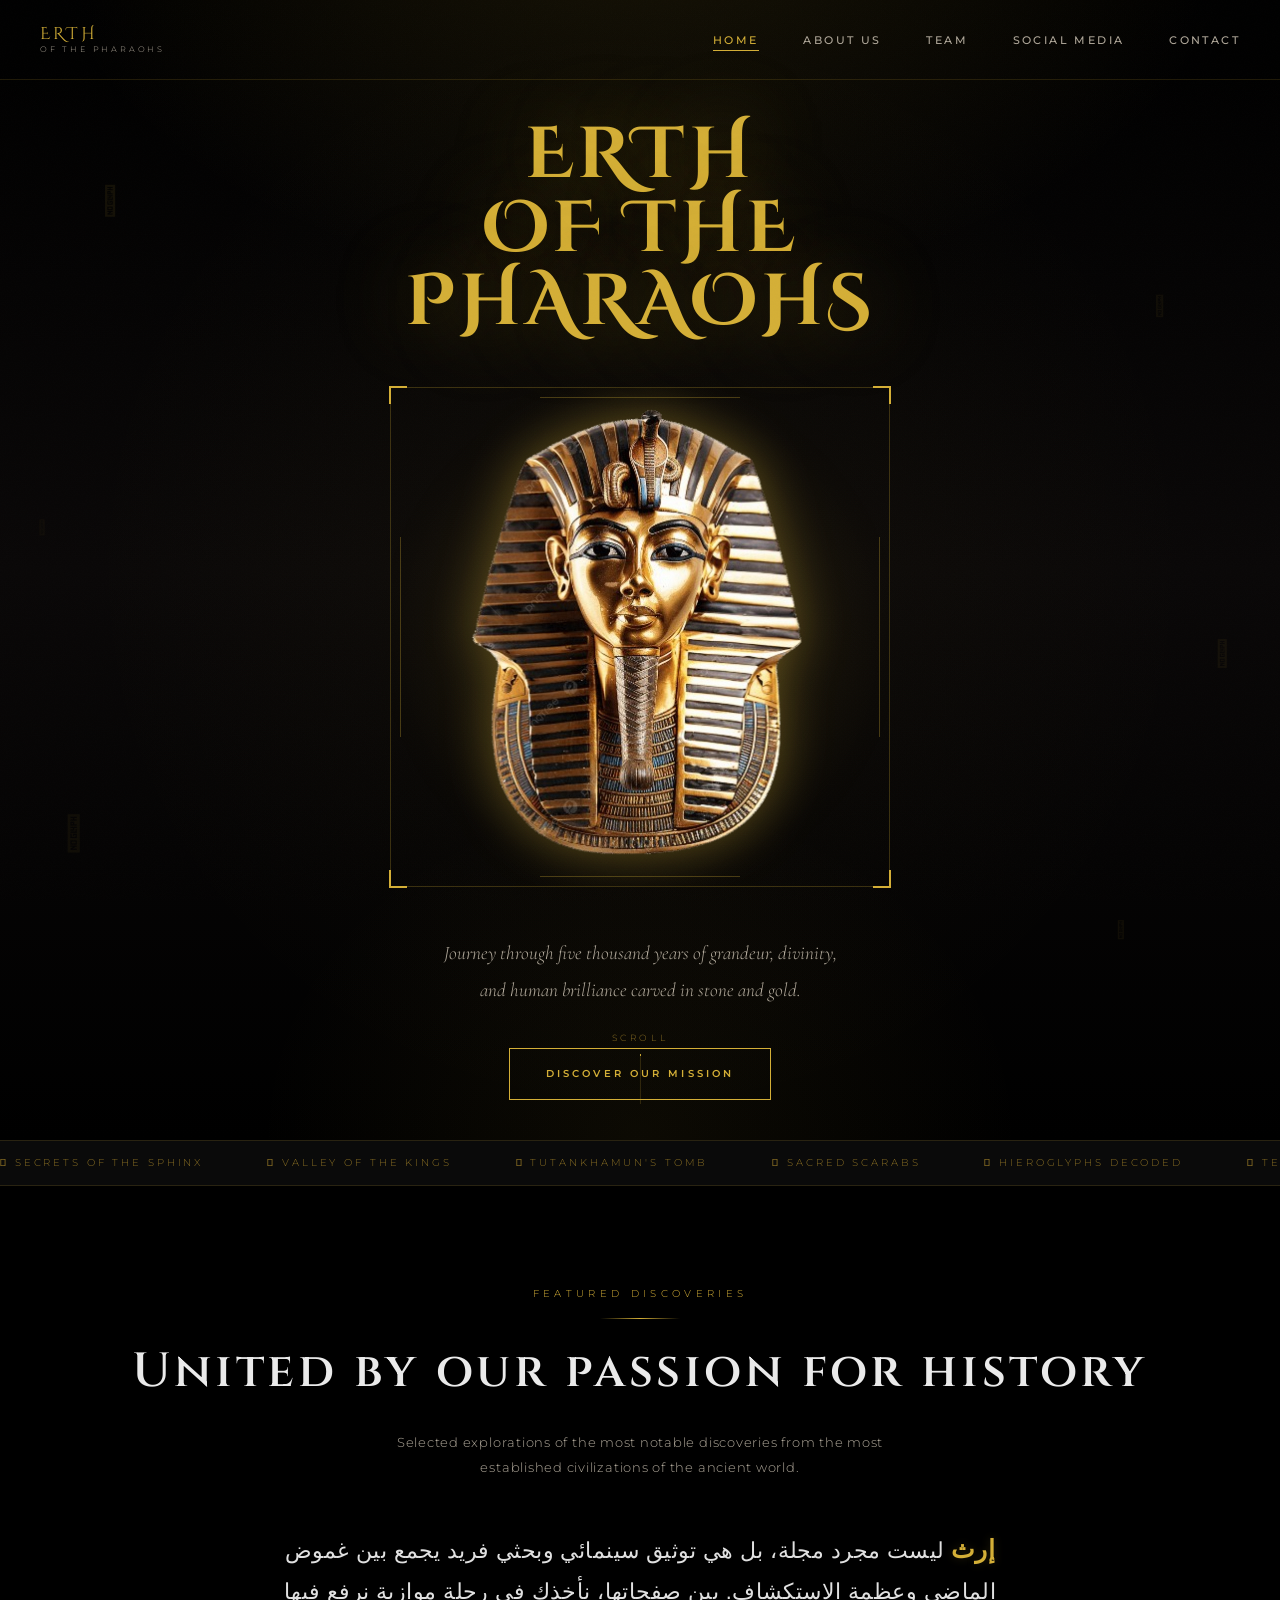
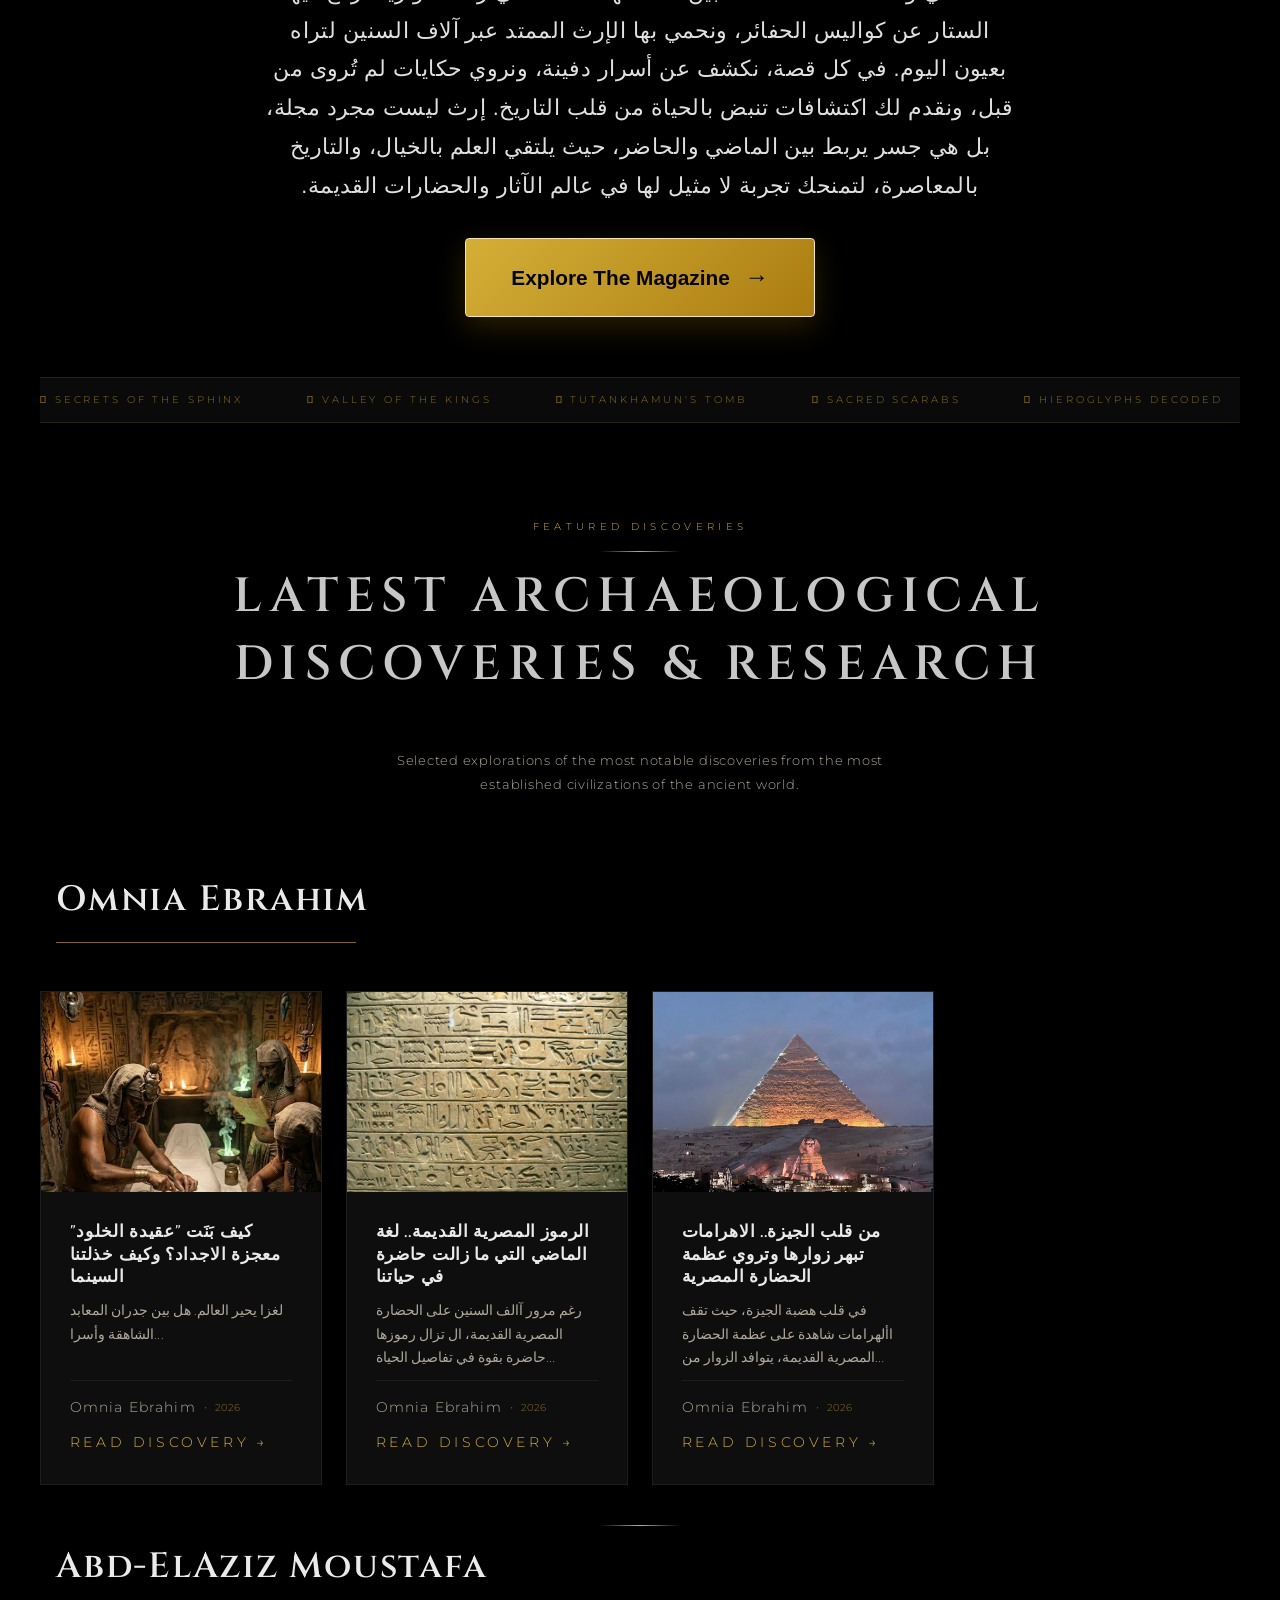
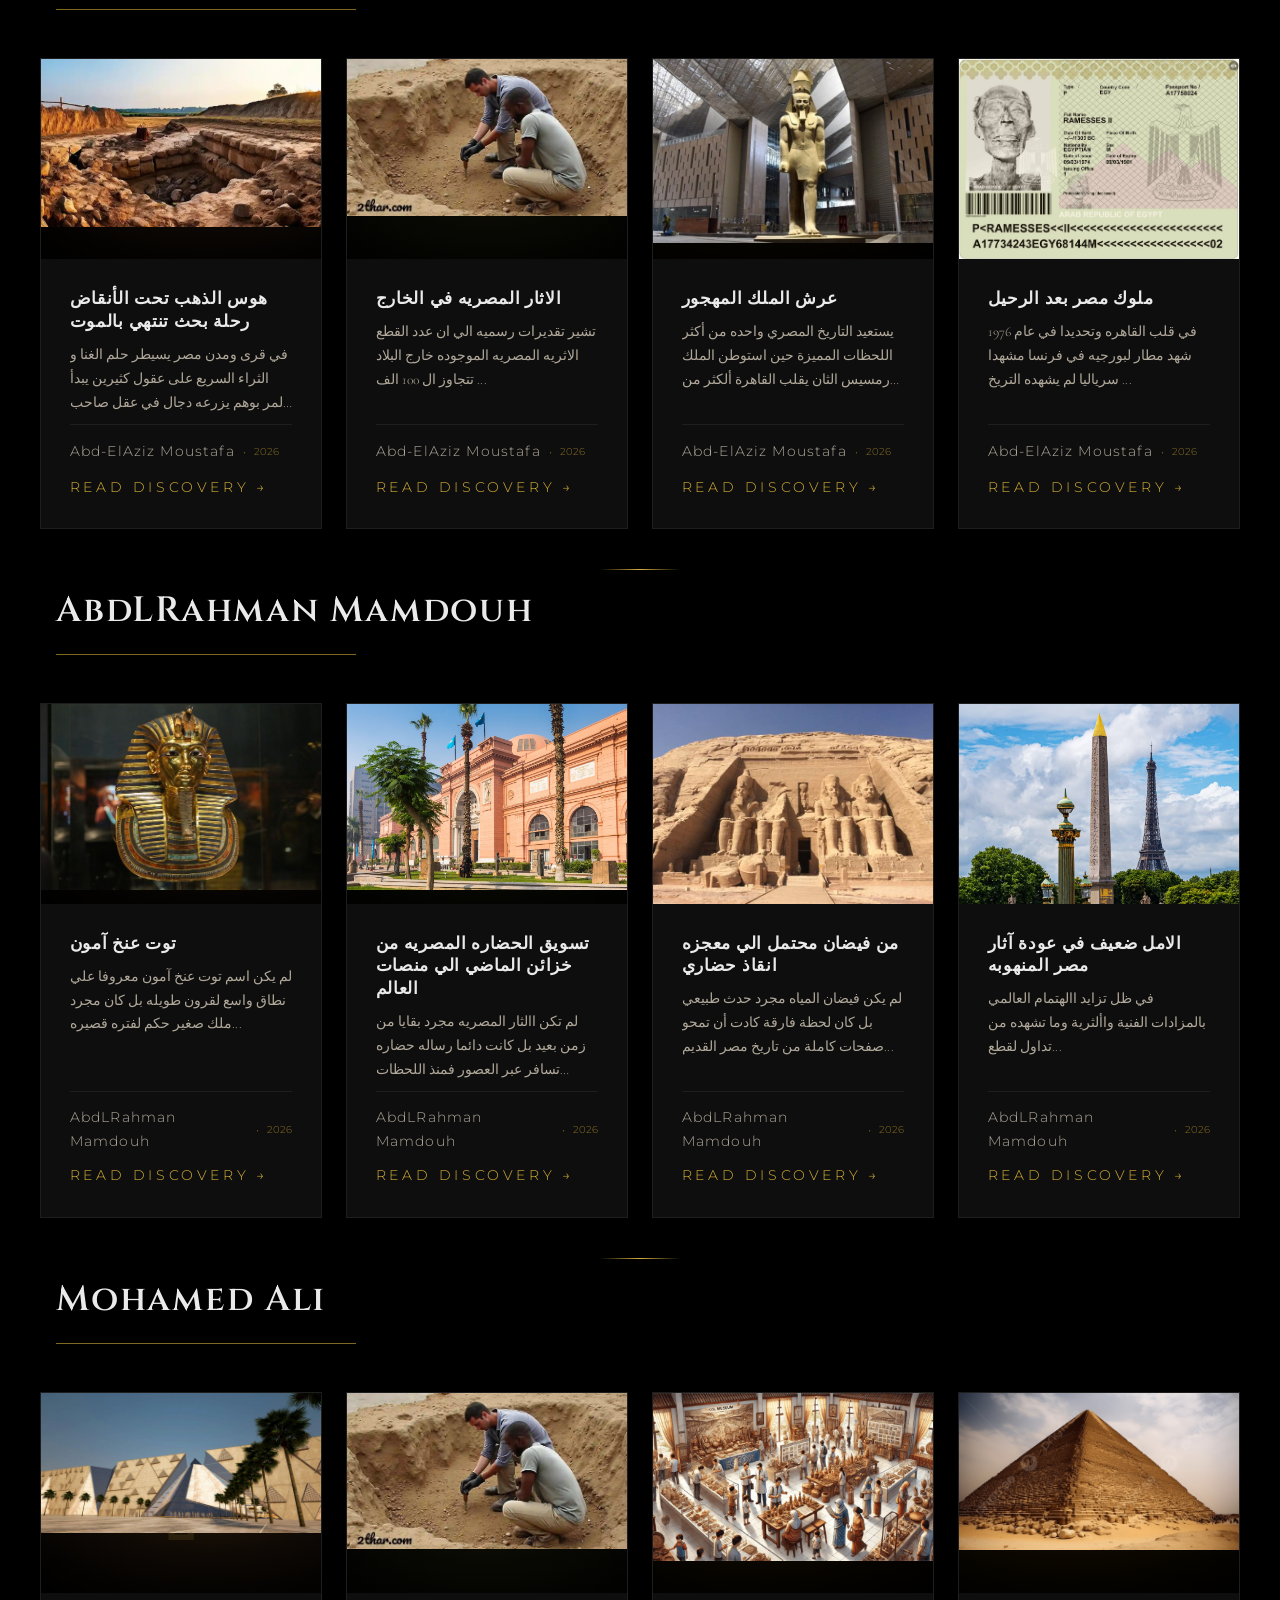
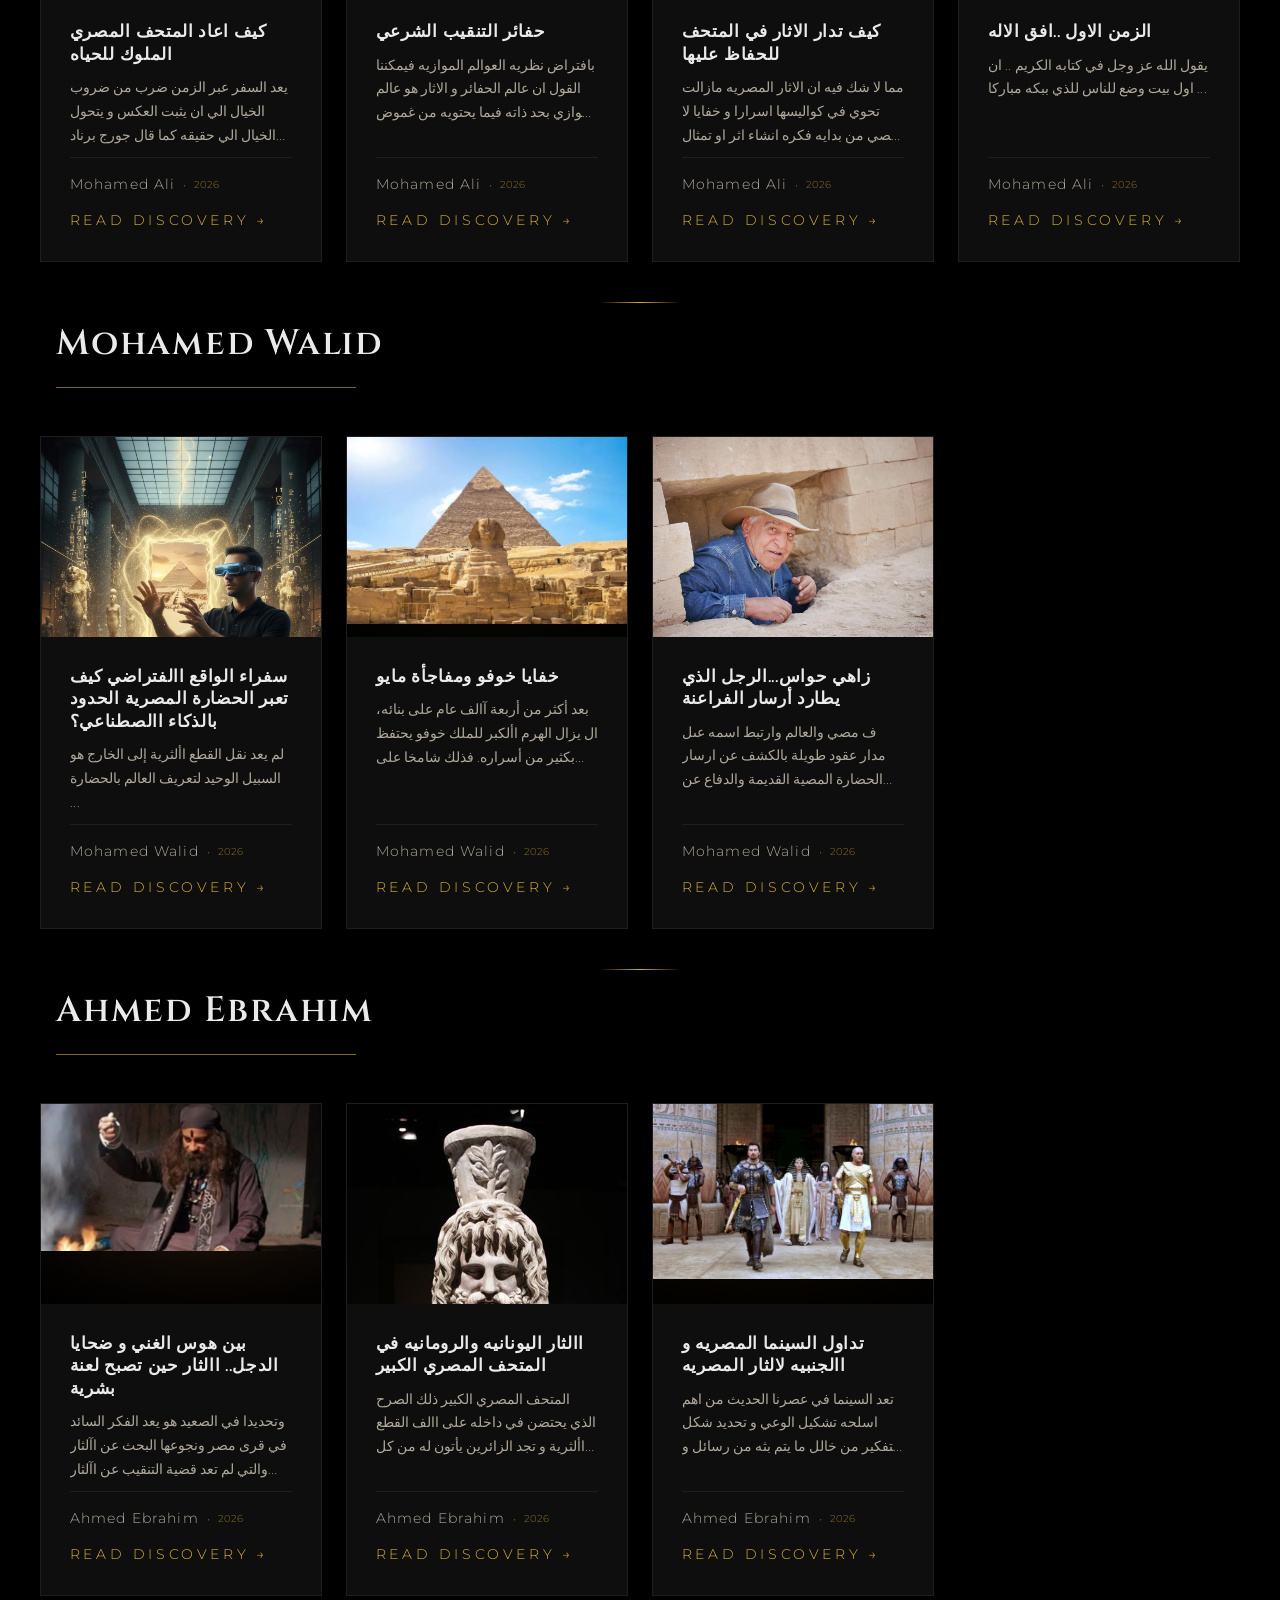
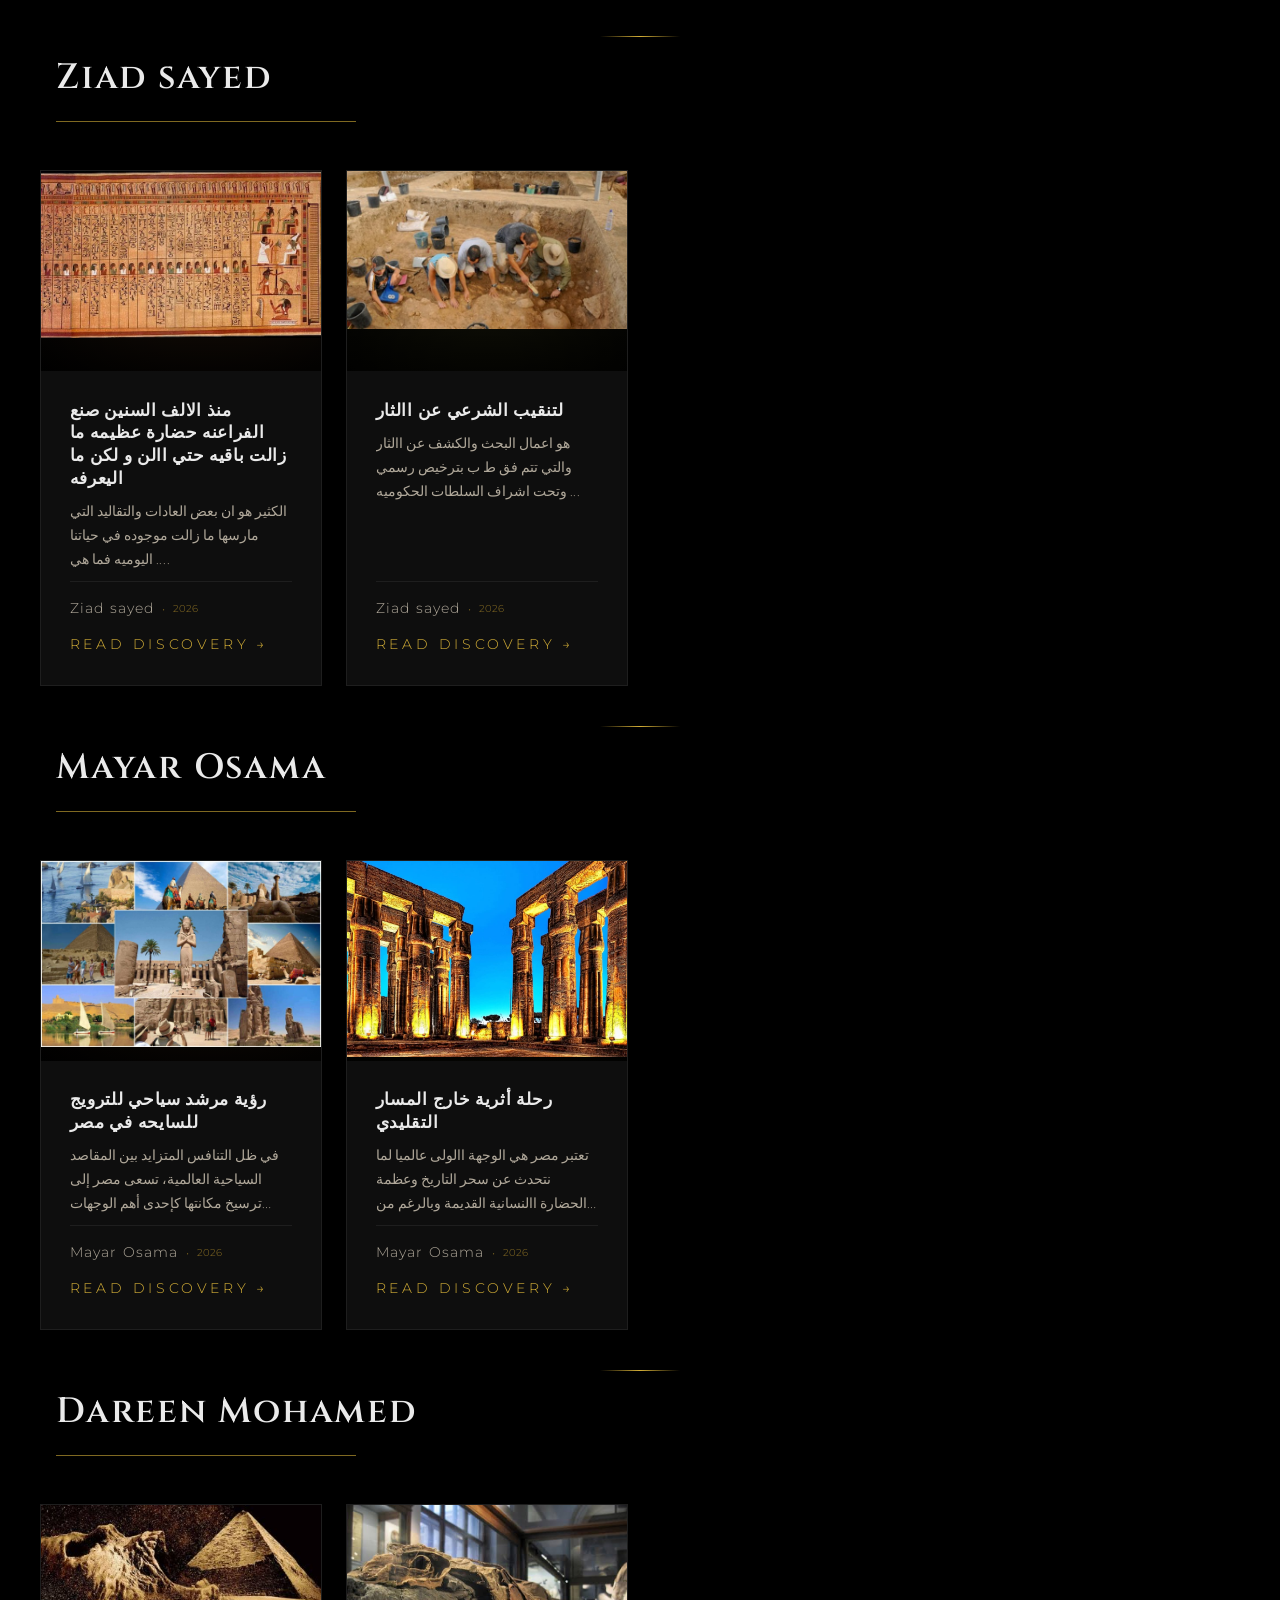
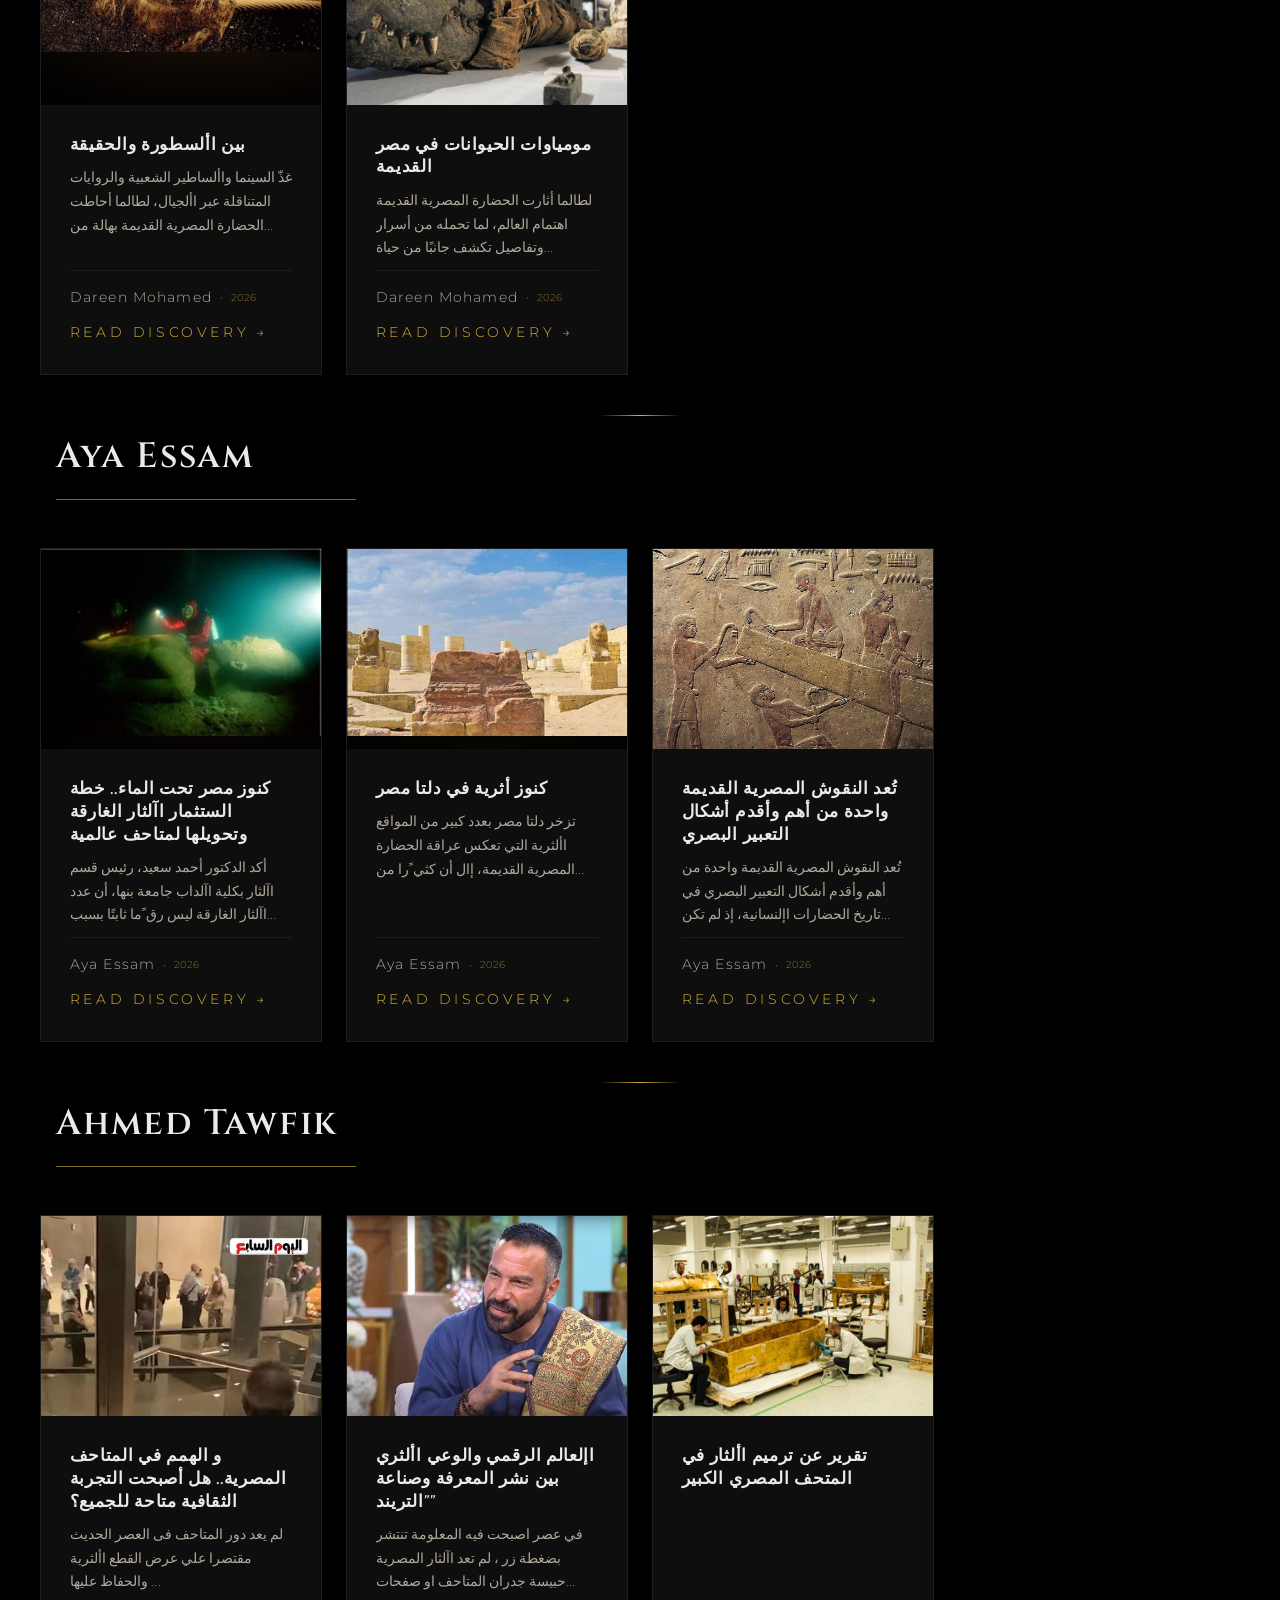
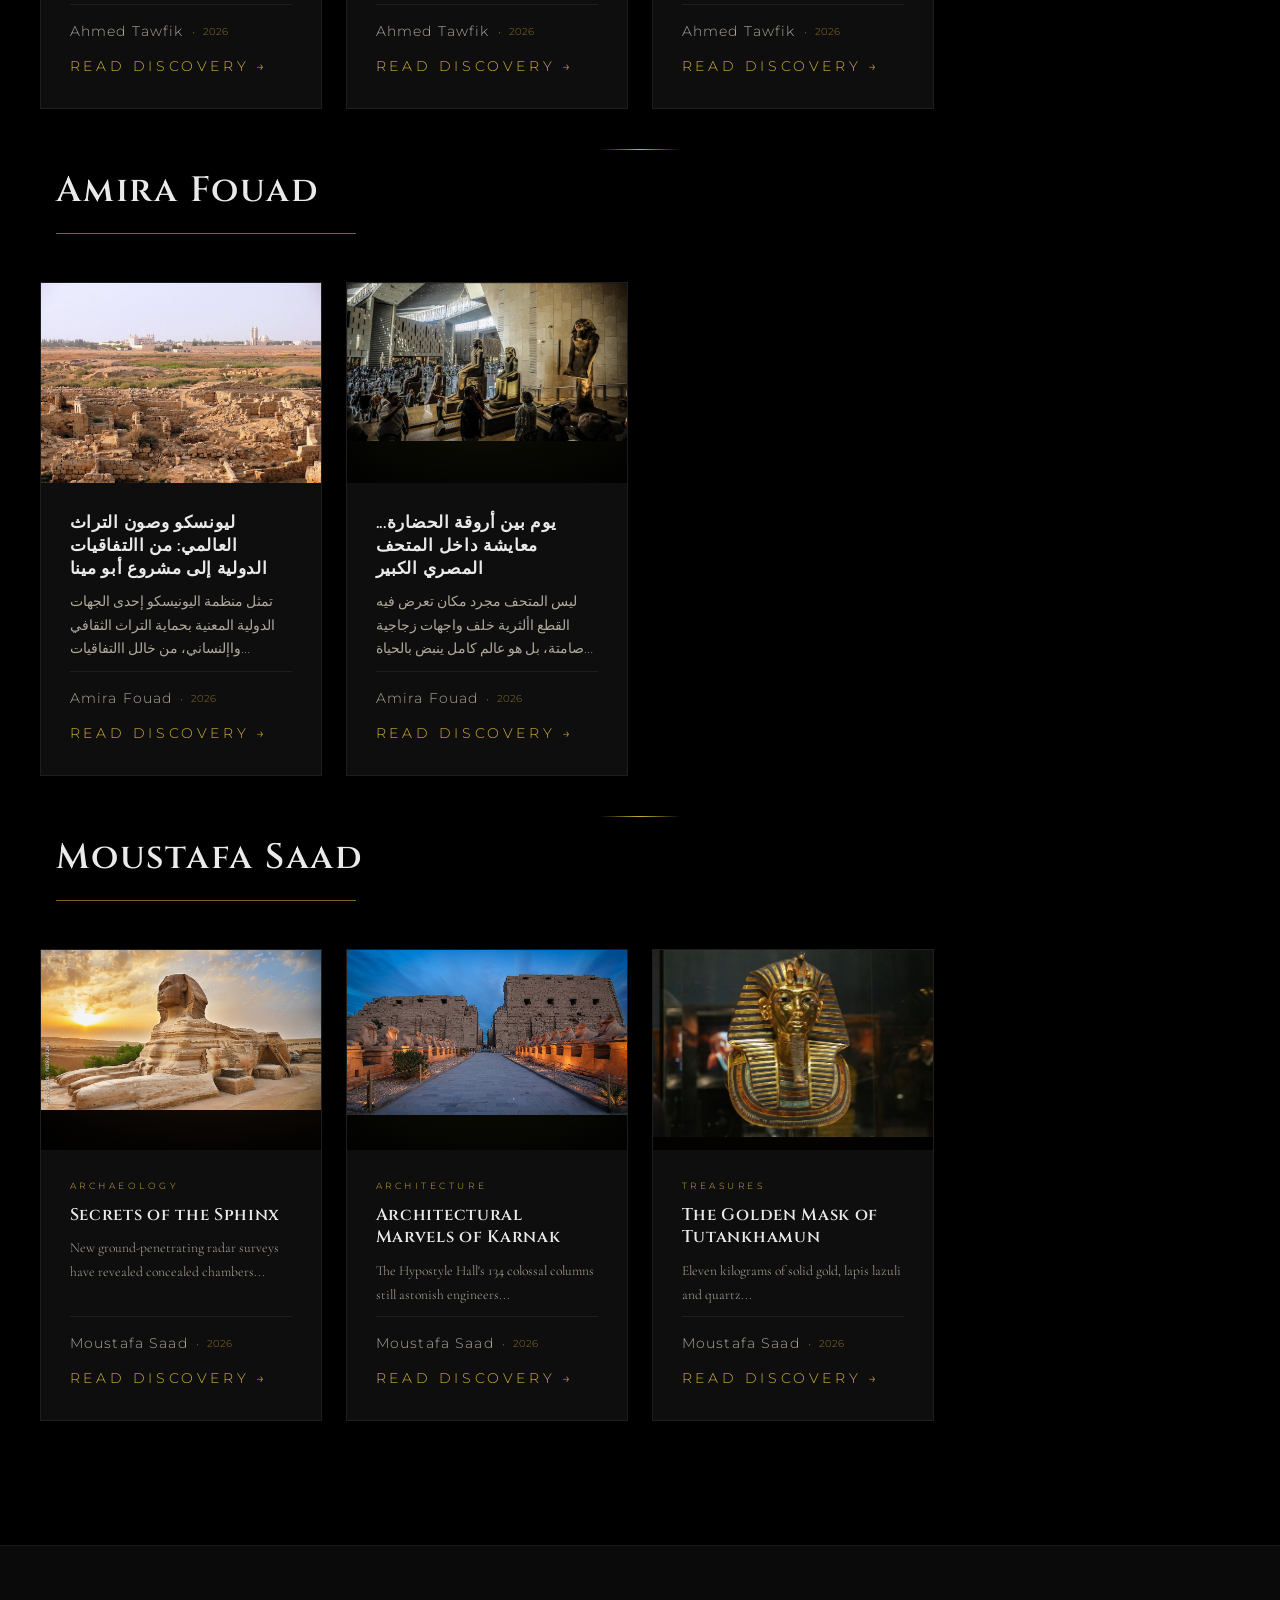
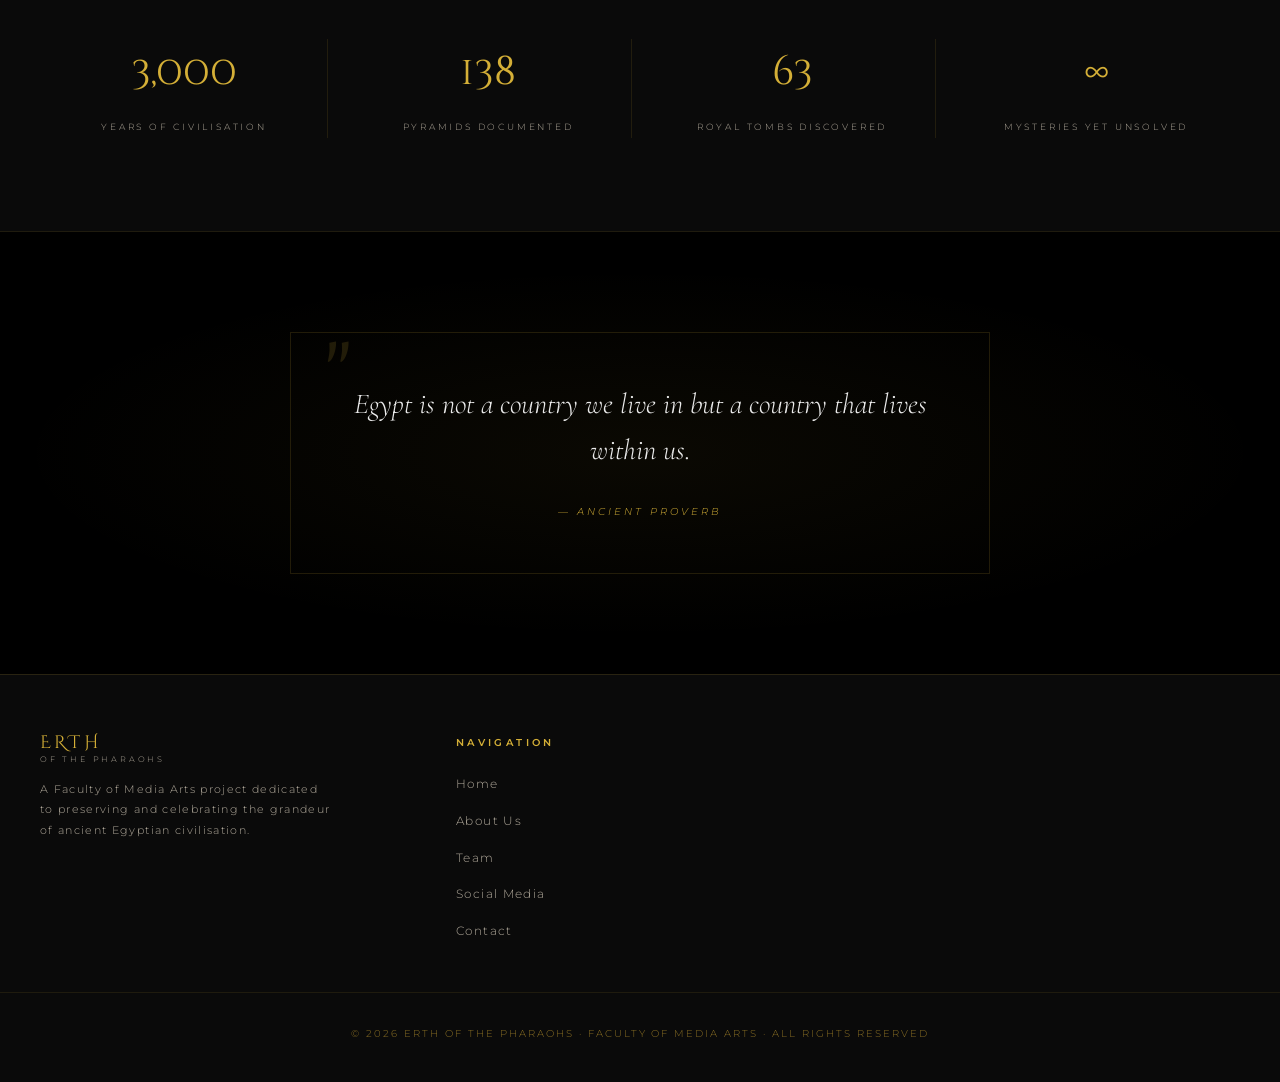
==== commit 1ad13060: "web site files" ====
--- a/index.html
+++ b/index.html
@@ -1521,15 +1521,7 @@
             <li><a href="contact.html">Contact</a></li>
           </ul>
         </div>
-        <div class="footer-links">
-          <h4>Topics</h4>
-          <ul>
-            <li><a href="#">Archaeology</a></li>
-            <li><a href="#">Ancient Monuments</a></li>
-            <li><a href="#">Royal Tombs</a></li>
-            <li><a href="#">Sacred Artefacts</a></li>
-          </ul>
-        </div>
+        
       </div>
       <div class="footer-copy container">
         <p>
--- a/home.css
+++ b/home.css
@@ -1039,7 +1039,10 @@
 
 @media (max-width: 1200px) {
   .discoveries-grid {
-    grid-template-columns: repeat(2, 1fr); /* كارتين في السطر على الشاشات المتوسطة أو التابلت الكبير */
+    grid-template-columns: repeat(
+      2,
+      1fr
+    ); /* كارتين في السطر على الشاشات المتوسطة أو التابلت الكبير */
   }
 }
 
@@ -1088,7 +1091,6 @@
   z-index: 2; /* مستوى طبقة مرتفع ليظهر فوق الباقي */
 }
 
-
 /* الحاوية الخاصة بالوصف لضمان التوسيط وعدم التمدد الزائد */
 .erth-description-container {
   width: 100%;
@@ -1100,8 +1102,12 @@
 
 /* تنسيق الخط والبراجراف الفخم */
 .erth-premium-paragraph {
-  font-family: 'Tajawal', sans-serif;
-  font-size: clamp(1.1rem, 2vw, 1.35rem); /* حجم خط ديناميكي ذكي يناسب الموبايل والشاشات الكبيرة */
+  font-family: "Tajawal", sans-serif;
+  font-size: clamp(
+    1.1rem,
+    2vw,
+    1.35rem
+  ); /* حجم خط ديناميكي ذكي يناسب الموبايل والشاشات الكبيرة */
   font-weight: 500;
   color: #e0e0e0; /* لون أوف وايت/رمادي فاتح جداً مريح للعين على الخلفية السوداء */
   line-height: 1.8; /* مسافة عمودية مثالية بين السطور تمنع تداخل الكلام */
@@ -1147,25 +1153,26 @@
 
 .discoveries-subtitle-wrap {
   width: 100%;
-  display: flex;         /* ضفنا flex عشان نضمن التوسيط الماسي */
-  justify-content: center; 
-  align-items: center;
-  margin-bottom: 2rem;    /* مسافة تفصل الجملة عن الكروت تحتها */
-  padding: 0 1.5rem;      /* زودنا مسافة الأمان للجوانب عشان الموبايل */
+  display: flex; /* ضفنا flex عشان نضمن التوسيط الماسي */
+  justify-content: center;
+  align-items: center;
+  margin-bottom: 2rem; /* مسافة تفصل الجملة عن الكروت تحتها */
+  padding: 0 1.5rem; /* زودنا مسافة الأمان للجوانب عشان الموبايل */
   box-sizing: border-box;
 }
 
 .discoveries-sub-eng {
-  font-family: 'Cinzel', 'Playfair Display', serif; /* خطوط سيريف كلاسيكية فخمة للإنجليزي */
-  
+  font-family:
+    "Cinzel", "Playfair Display", serif; /* خطوط سيريف كلاسيكية فخمة للإنجليزي */
+
   /* ── تصحيح الـ clamp: الحجم الصغير 1.2rem والكبير 1.8rem ── */
-  font-size: clamp(1.2rem, 2vw, 1.8rem); 
-  
+  font-size: clamp(1.2rem, 2vw, 1.8rem);
+
   color: var(--cream); /* لون الذهب الملكي الخاص بـ ERTH */
-  text-align: center;  /* نضمن إن النص يتوسطن بالملي */
+  text-align: center; /* نضمن إن النص يتوسطن بالملي */
   text-transform: uppercase; /* جعل كل الحروف Capital يعطي طابع المتاحف */
   letter-spacing: 0.15em; /* توسيع المسافات بين الحروف لشكل أكثر فخامة */
-  line-height: 1.4;    /* مسافة عمودية ممتازة لو العنوان نزل على سطرين في الموبايل */
+  line-height: 1.4; /* مسافة عمودية ممتازة لو العنوان نزل على سطرين في الموبايل */
   opacity: 0.85;
   margin: 0;
 }
@@ -1175,7 +1182,7 @@
   .discoveries-subtitle-wrap {
     margin-bottom: 1.5rem; /* تقليل المسافة تحت العنوان لتناسب حجم الشاشة الصغير */
   }
-  
+
   .discoveries-sub-eng {
     letter-spacing: 0.08em; /* تقليل المسافات بين الحروف سيكة عشان الكلمات الطويلة متخرجش بره الشاشة */
   }
@@ -1196,9 +1203,16 @@
     width: 80%; /* طول الفاصل في نص الشاشة */
     margin: 3rem auto; /* مسافة أمان ممتازة بين الكارت اللي فوق واللي تحت */
     height: 4px; /* سمك الفاصل */
-    
+
     /* تدرج ذهبي فخم يختفي عند الأطراف ويمسك في النص */
-    background: linear-gradient(to right, transparent, #d4af37 20%, #aa7c11 50%, #d4af37 80%, transparent);
+    background: linear-gradient(
+      to right,
+      transparent,
+      #d4af37 20%,
+      #aa7c11 50%,
+      #d4af37 80%,
+      transparent
+    );
     border-radius: 10px;
     opacity: 0.8;
   }
@@ -1213,4 +1227,4 @@
     line-height: 1;
     text-shadow: 0 0 10px rgba(212, 175, 55, 0.4); /* توهج ذهبي خفيف حول الرمز */
   }
-}+}
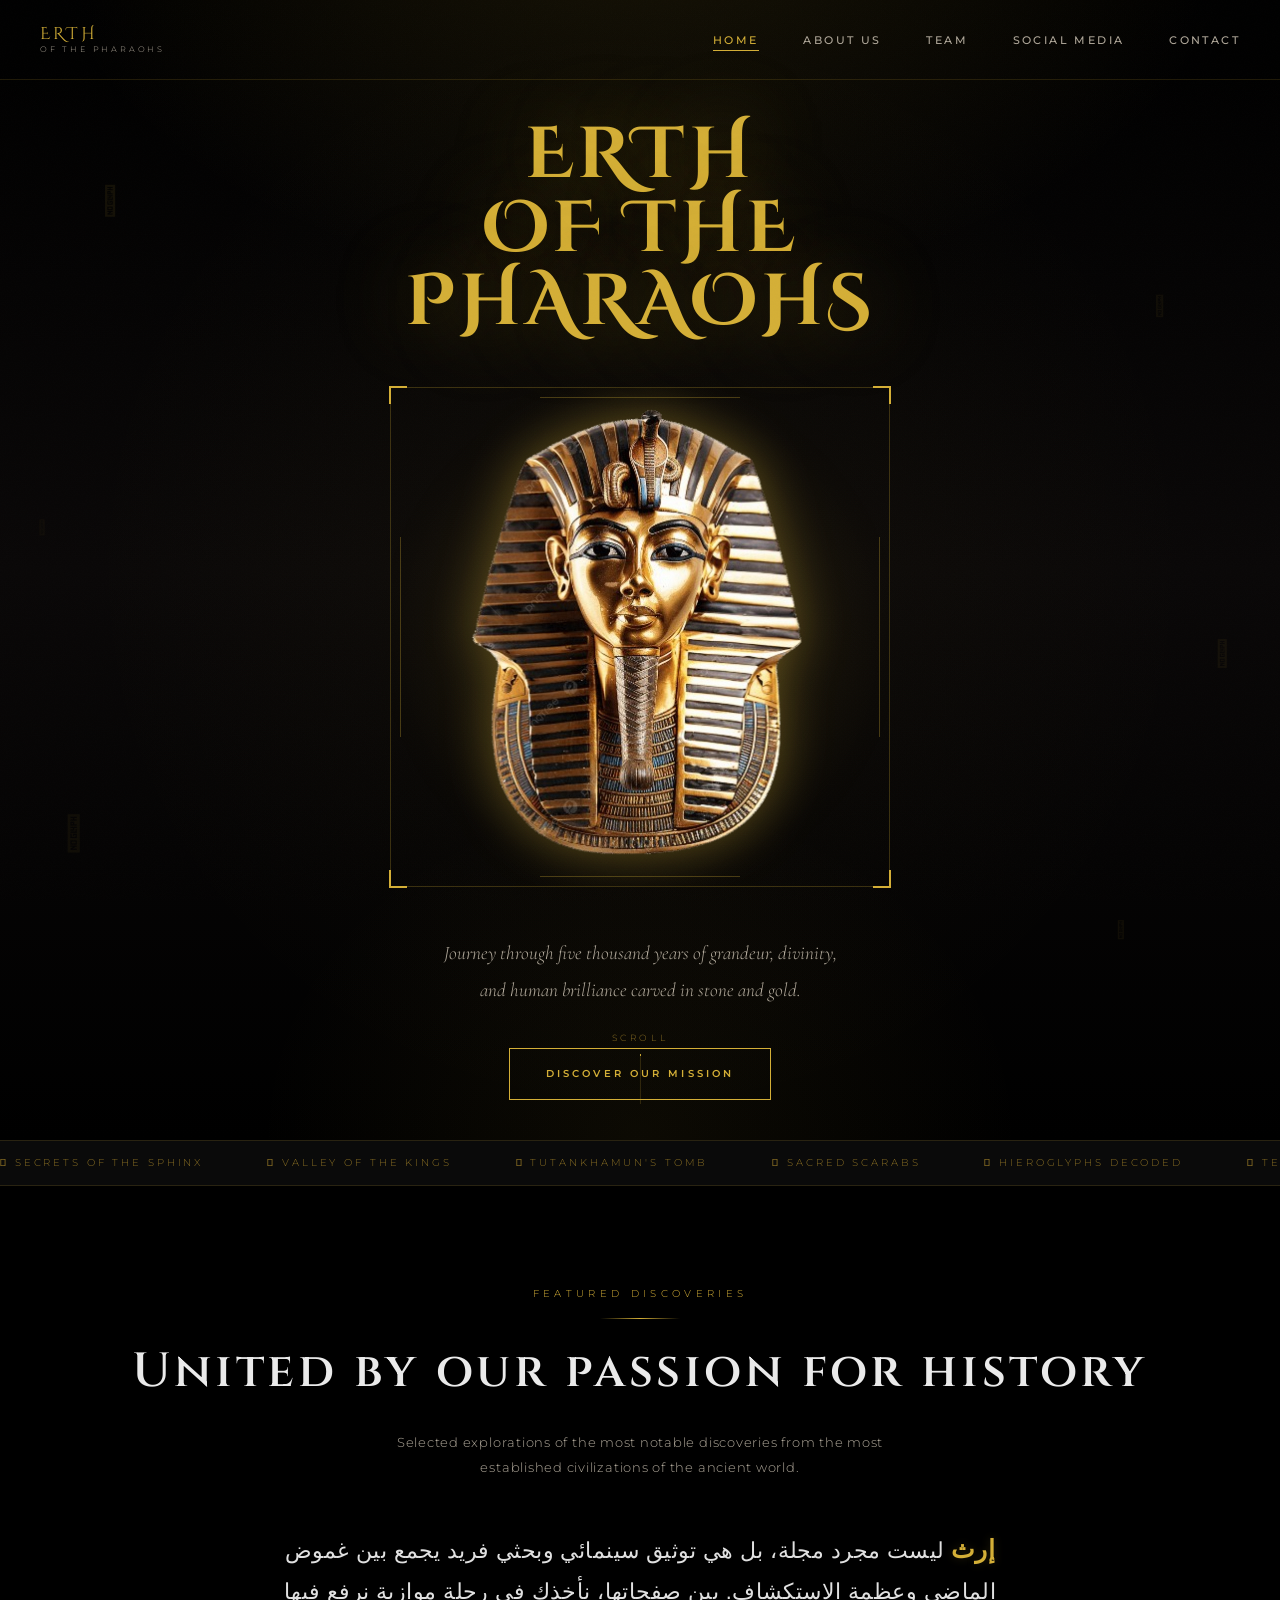
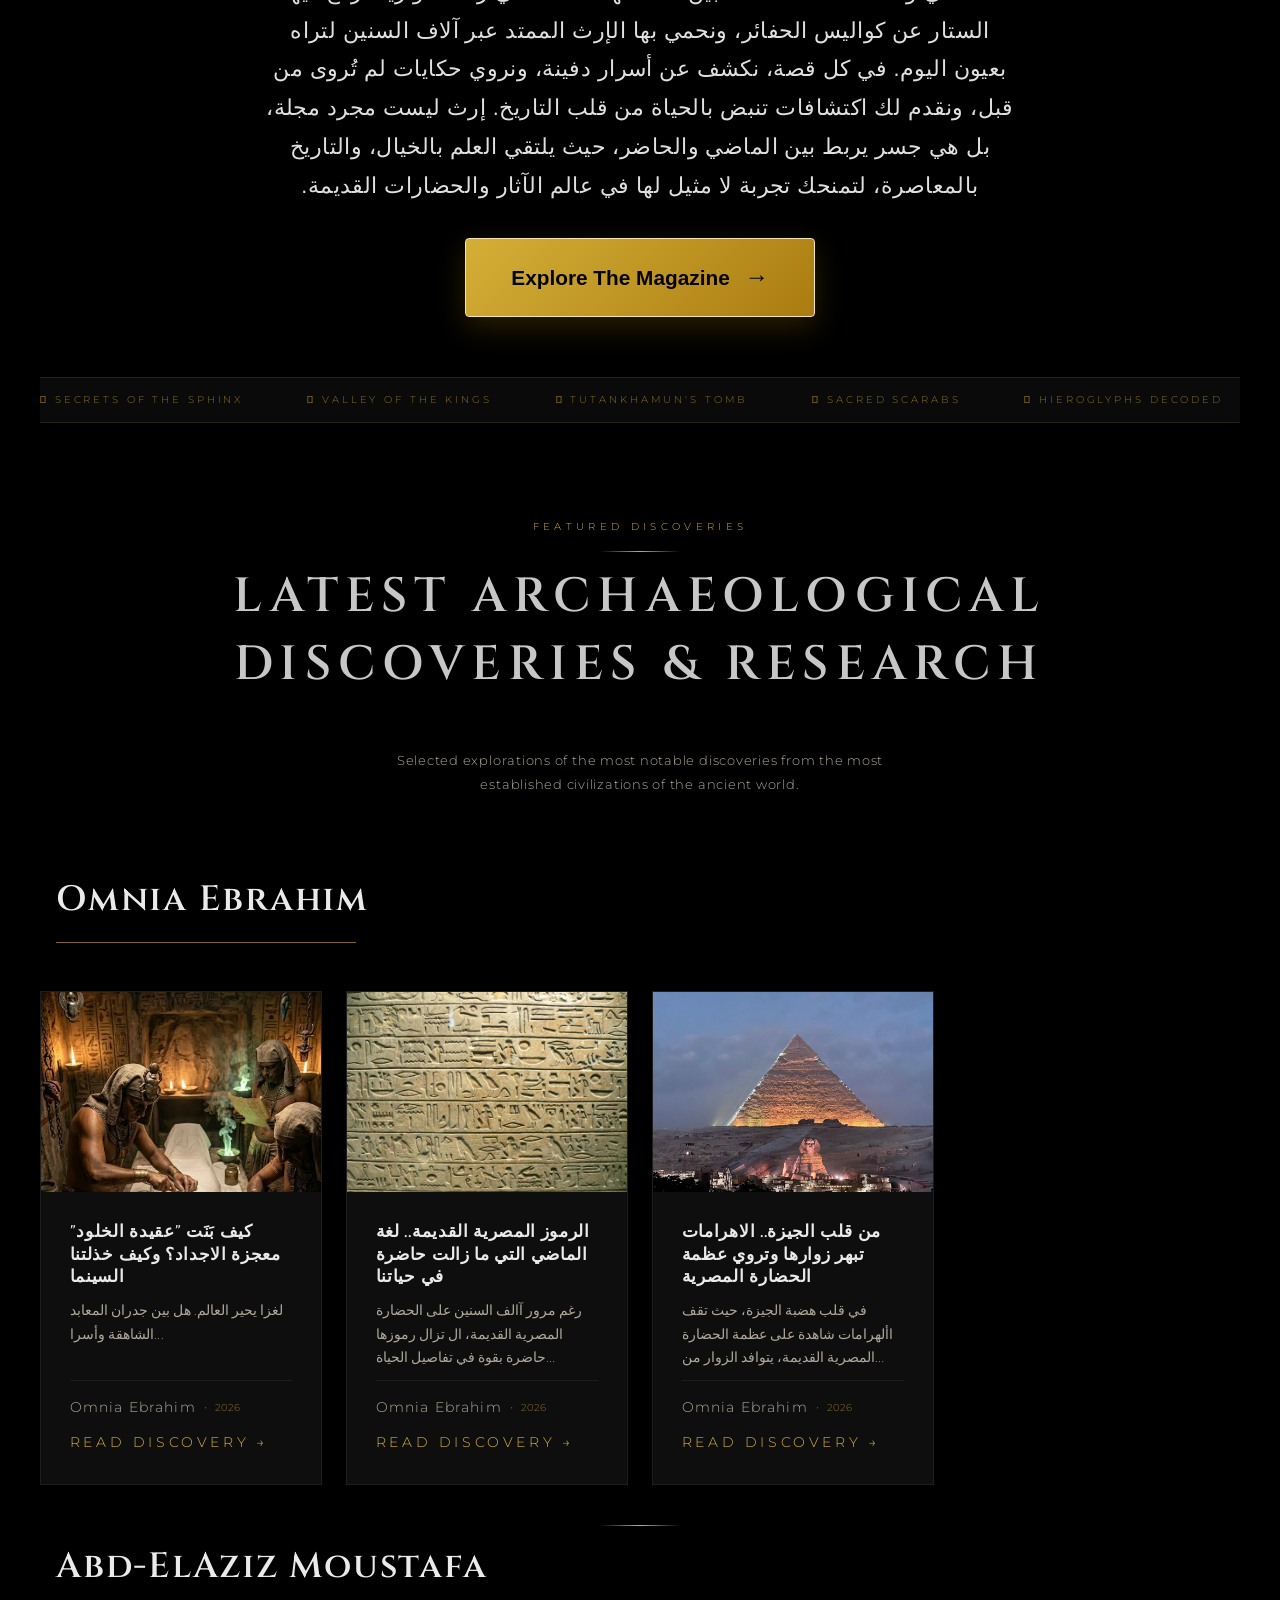
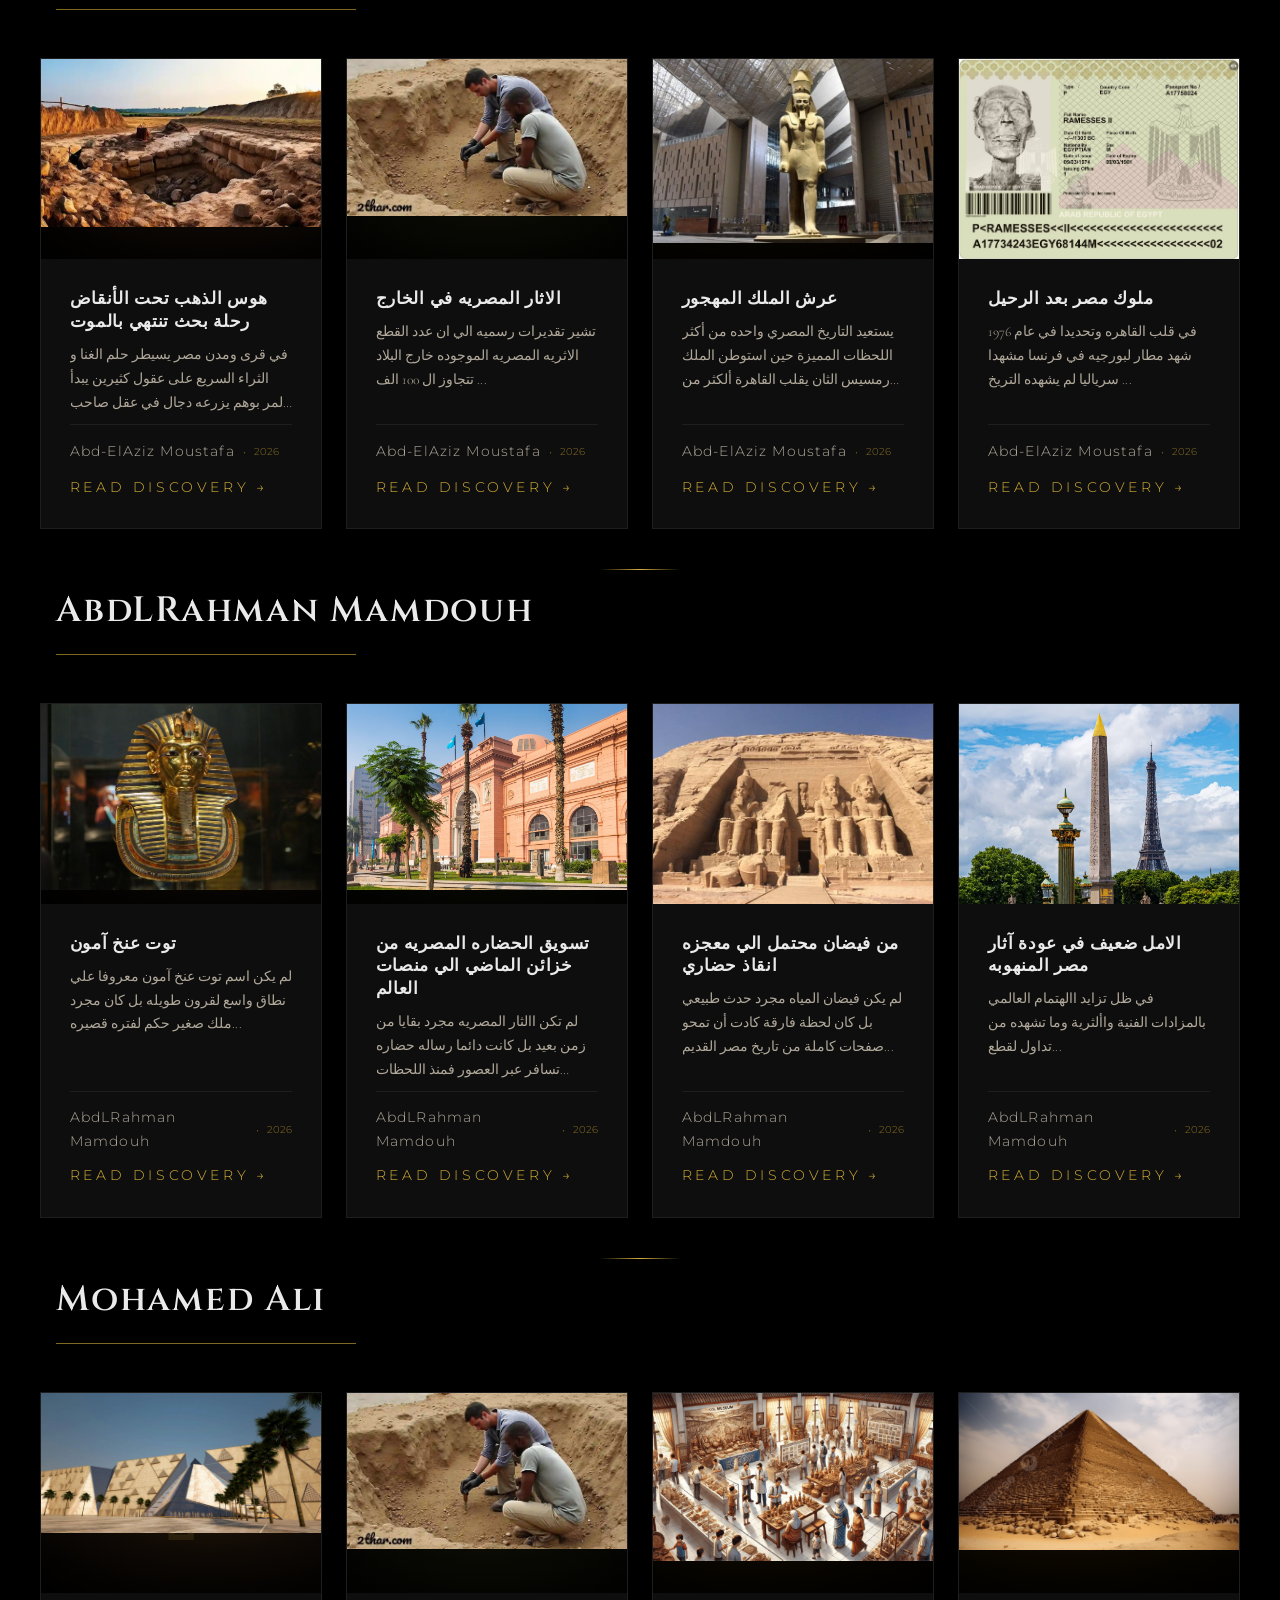
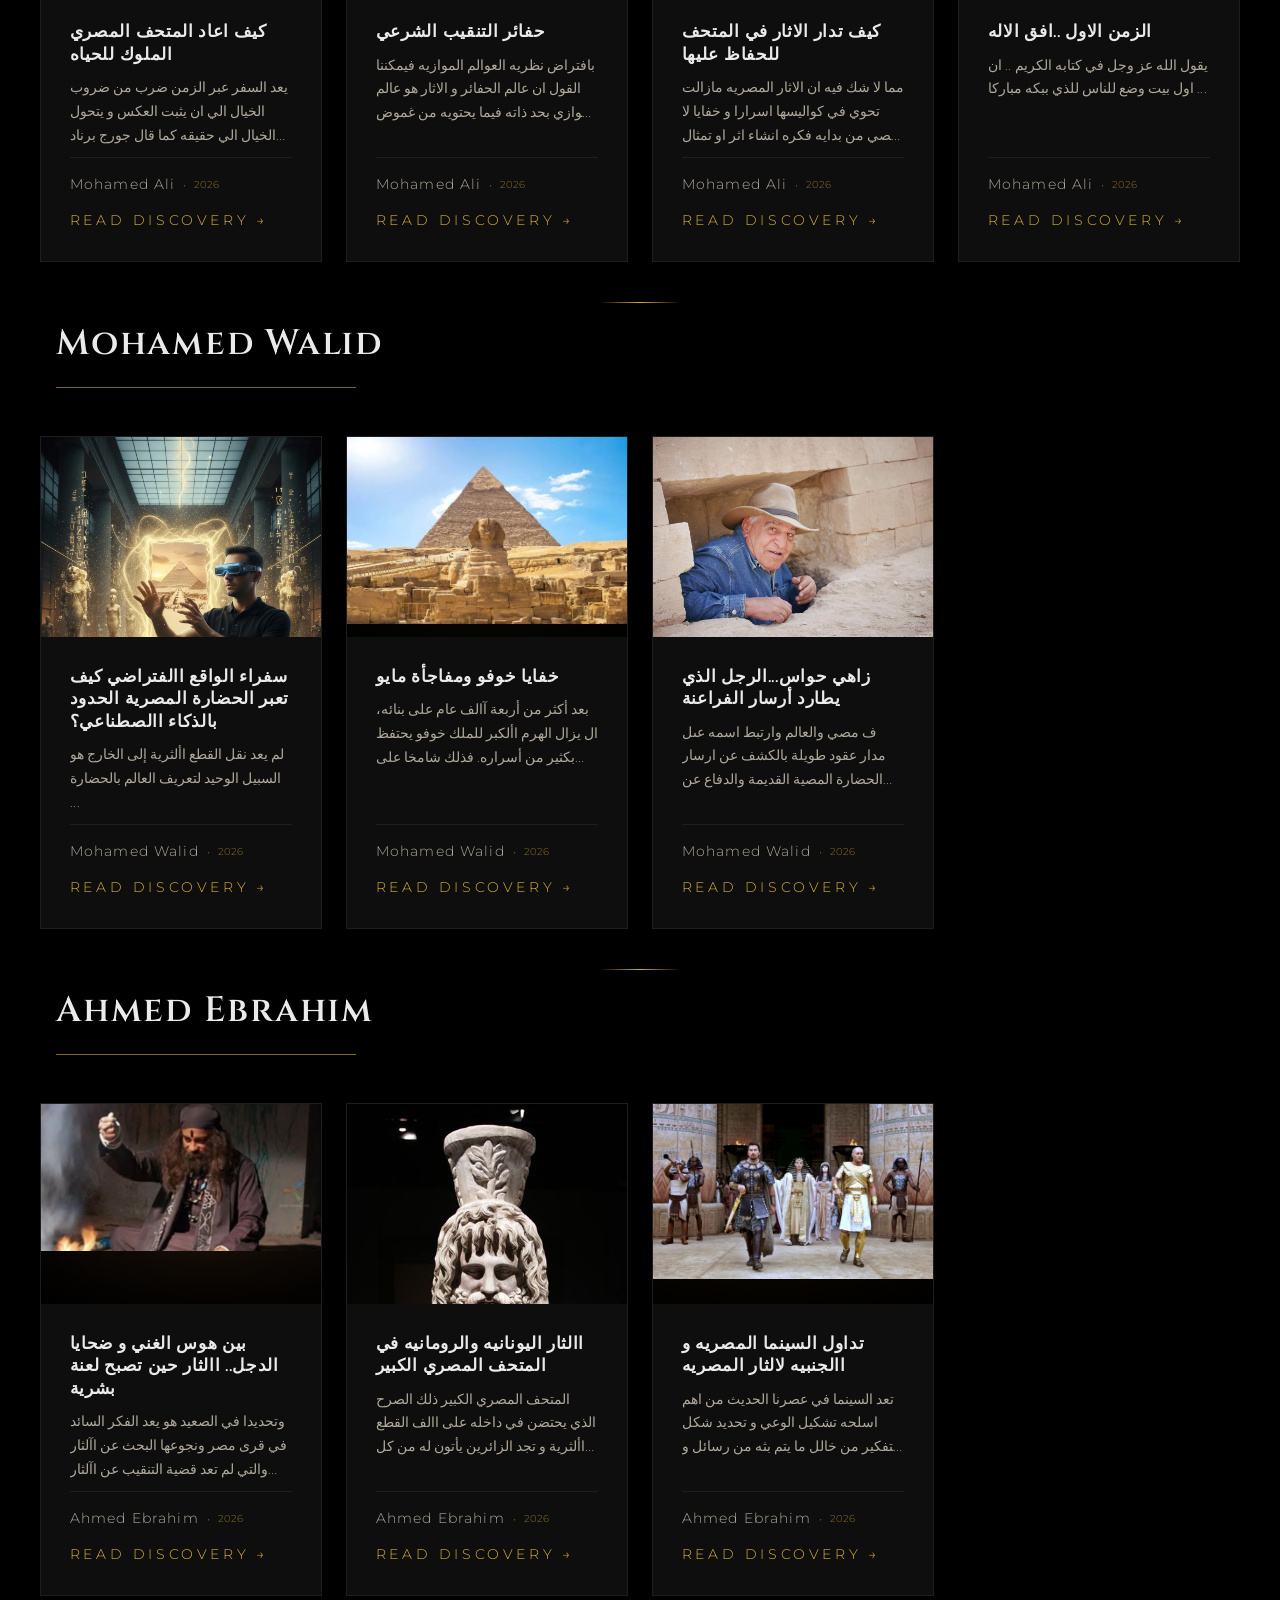
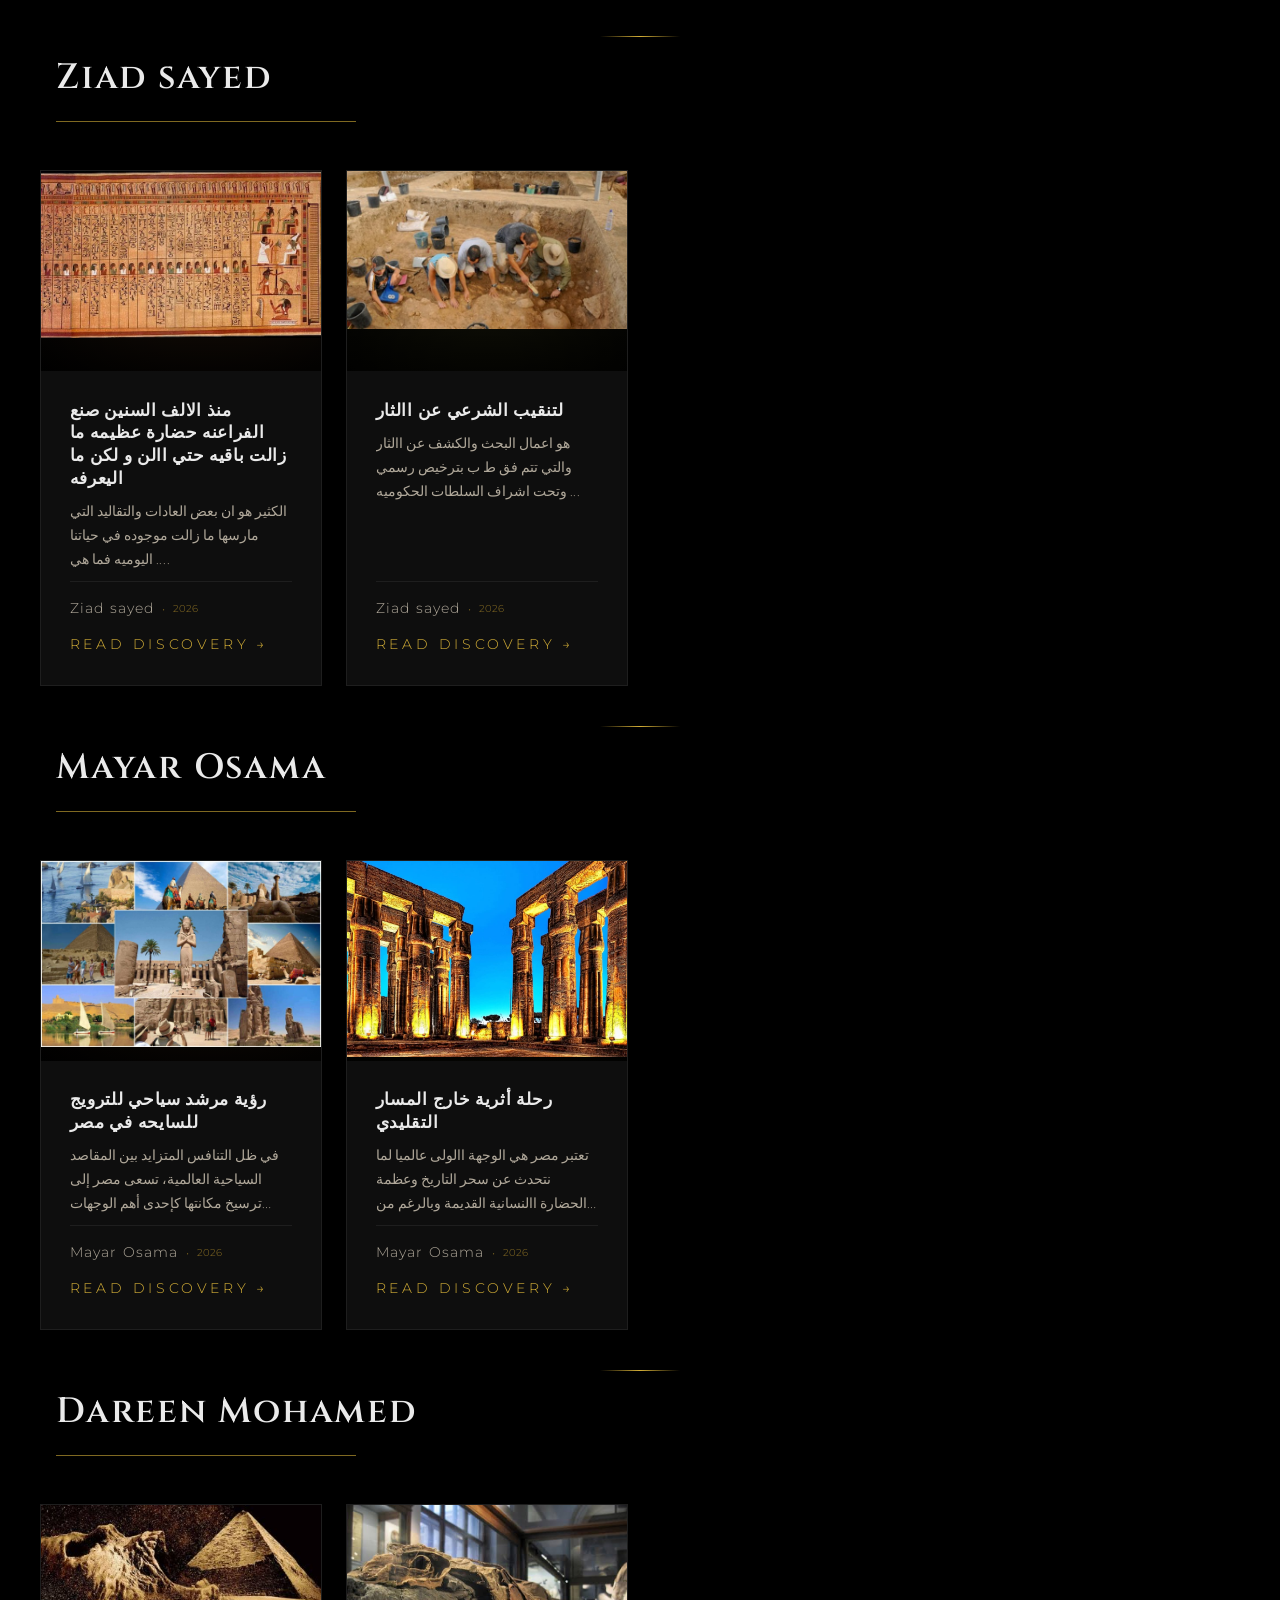
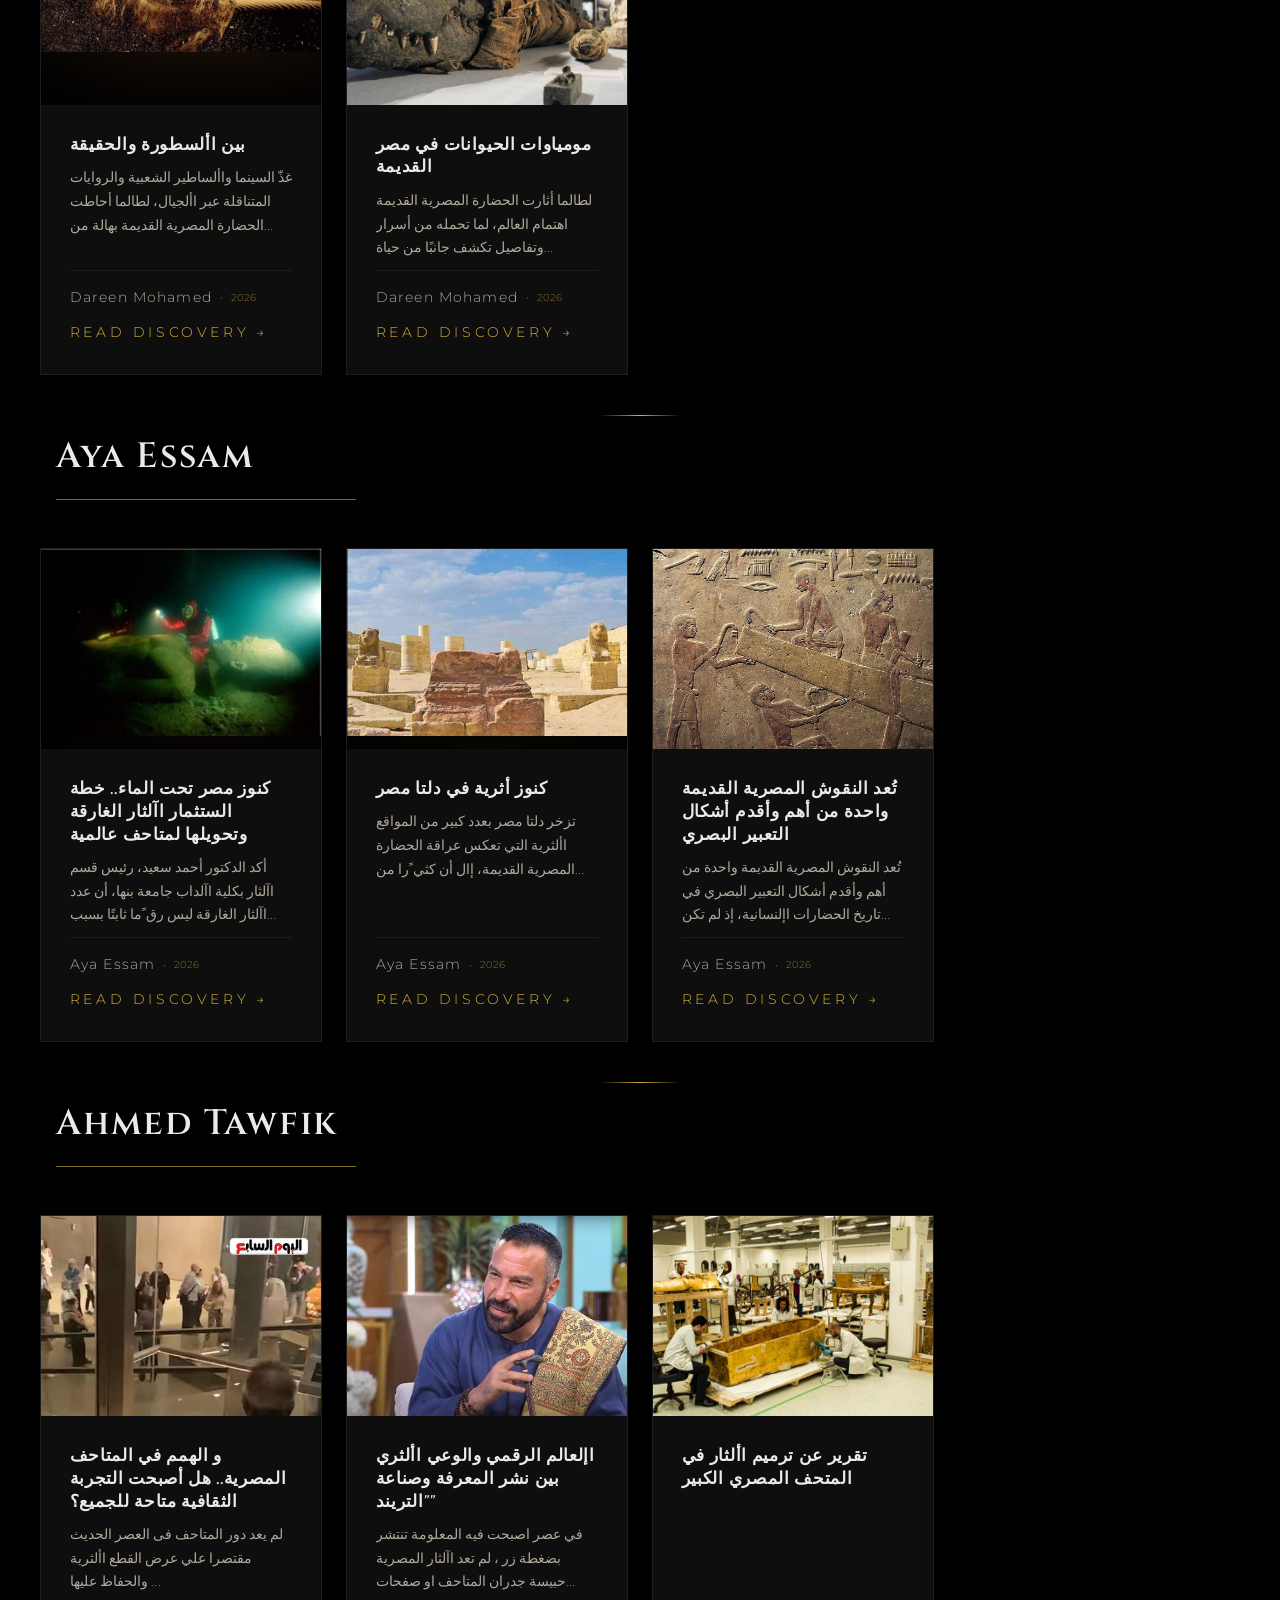
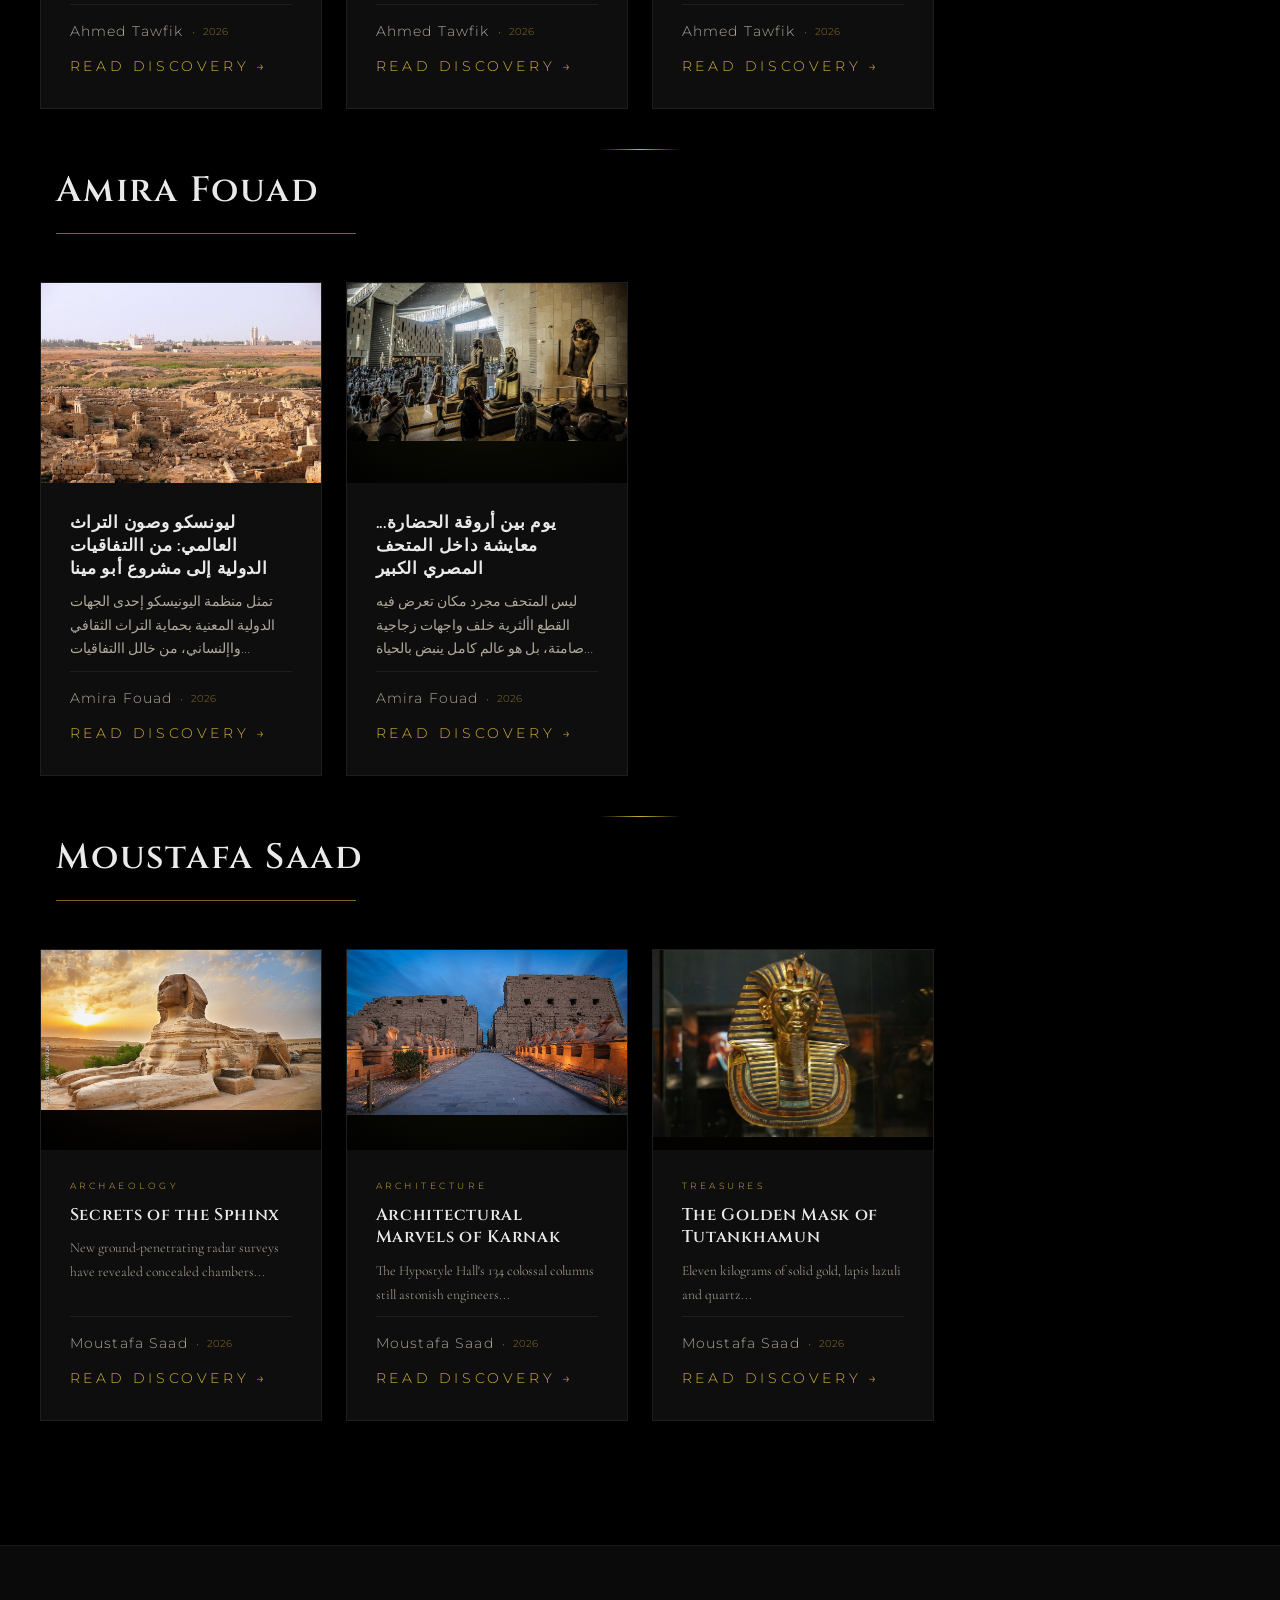
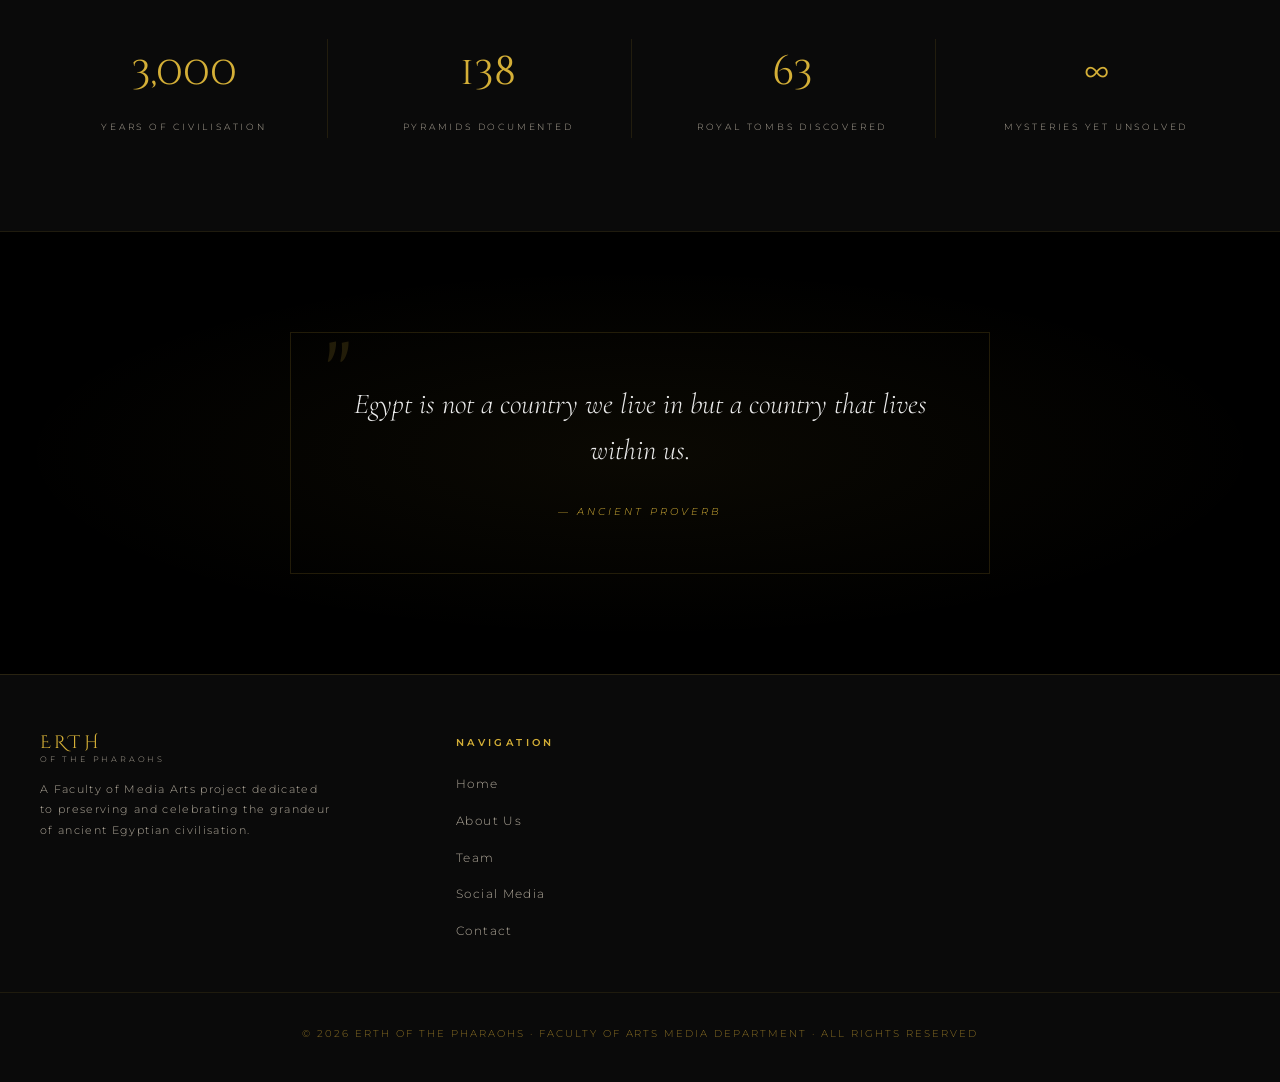
==== commit fc979a9c: "web site files" ====
--- a/index.html
+++ b/index.html
@@ -1525,7 +1525,7 @@
       </div>
       <div class="footer-copy container">
         <p>
-          © 2026 ERTH of the Pharaohs · Faculty of Media Arts · All Rights
+          © 2026 ERTH of the Pharaohs · Faculty of Arts Media Department · All Rights
           Reserved
         </p>
       </div>
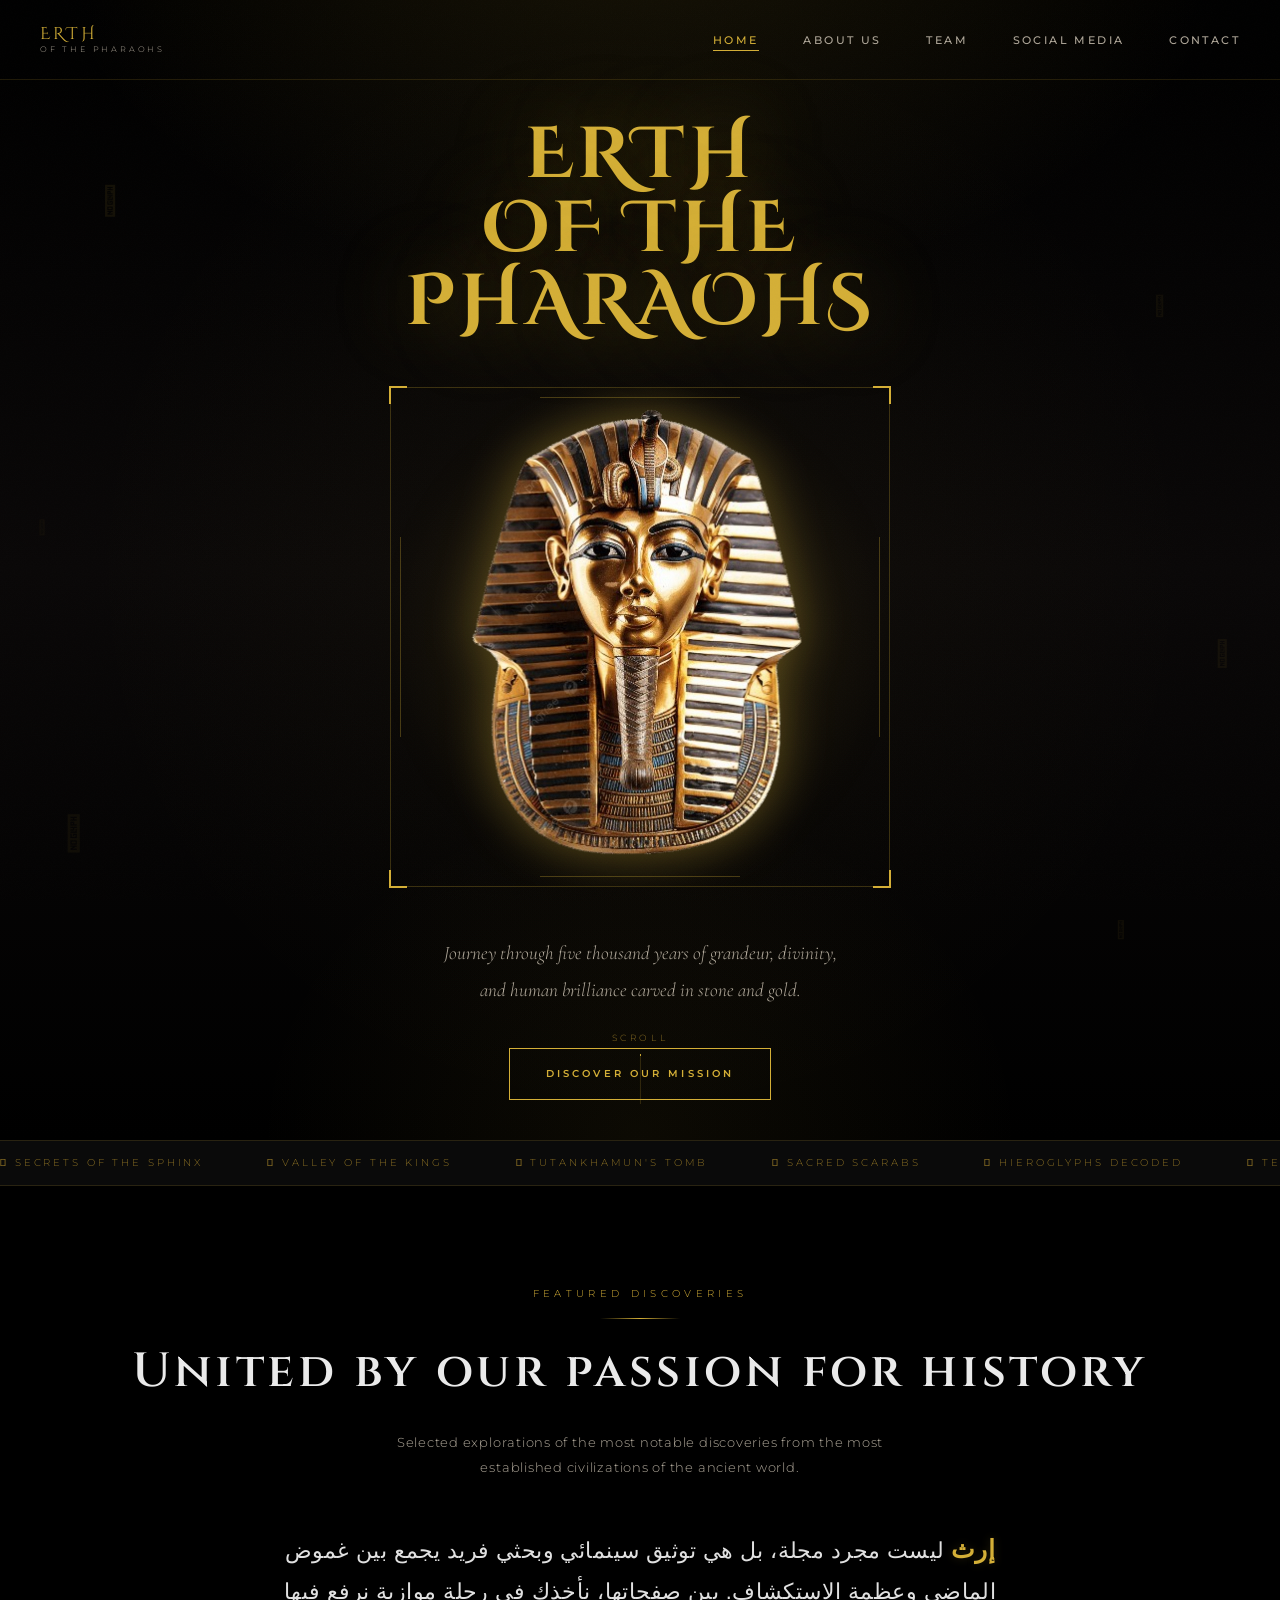
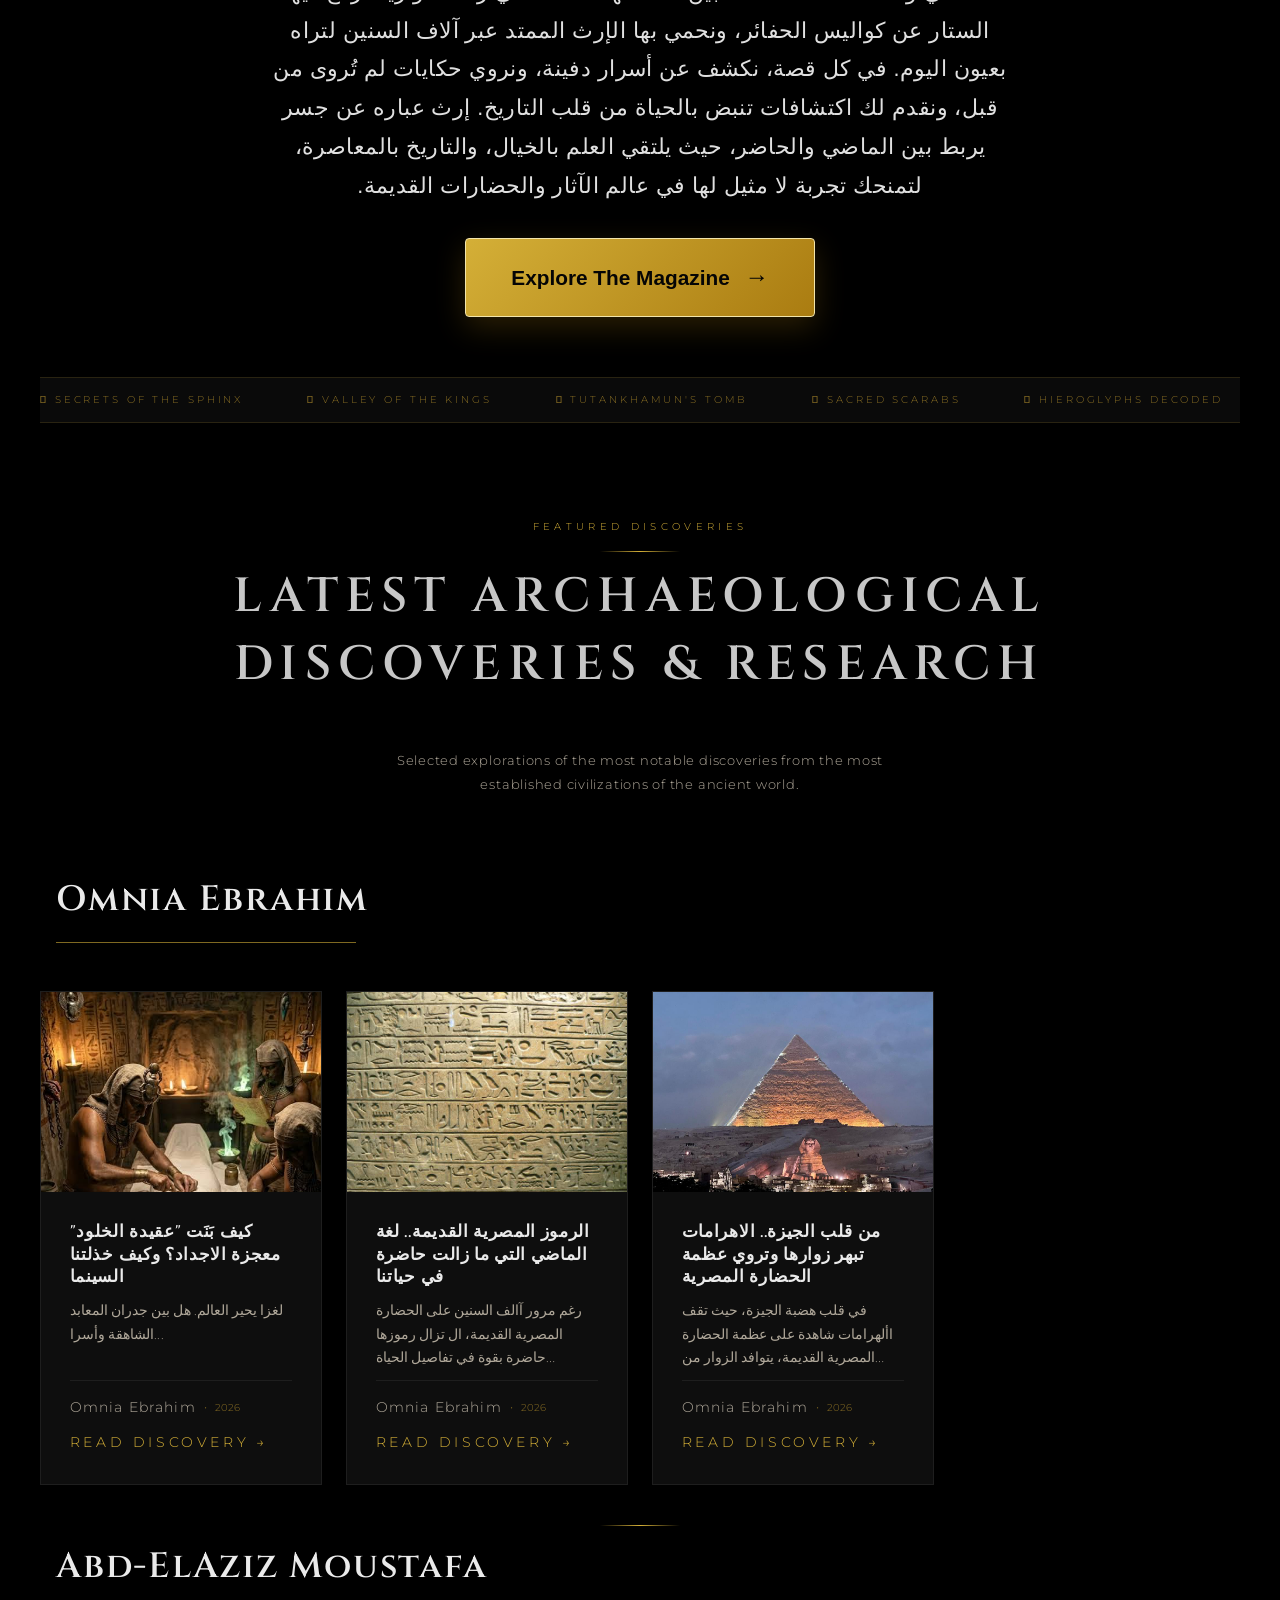
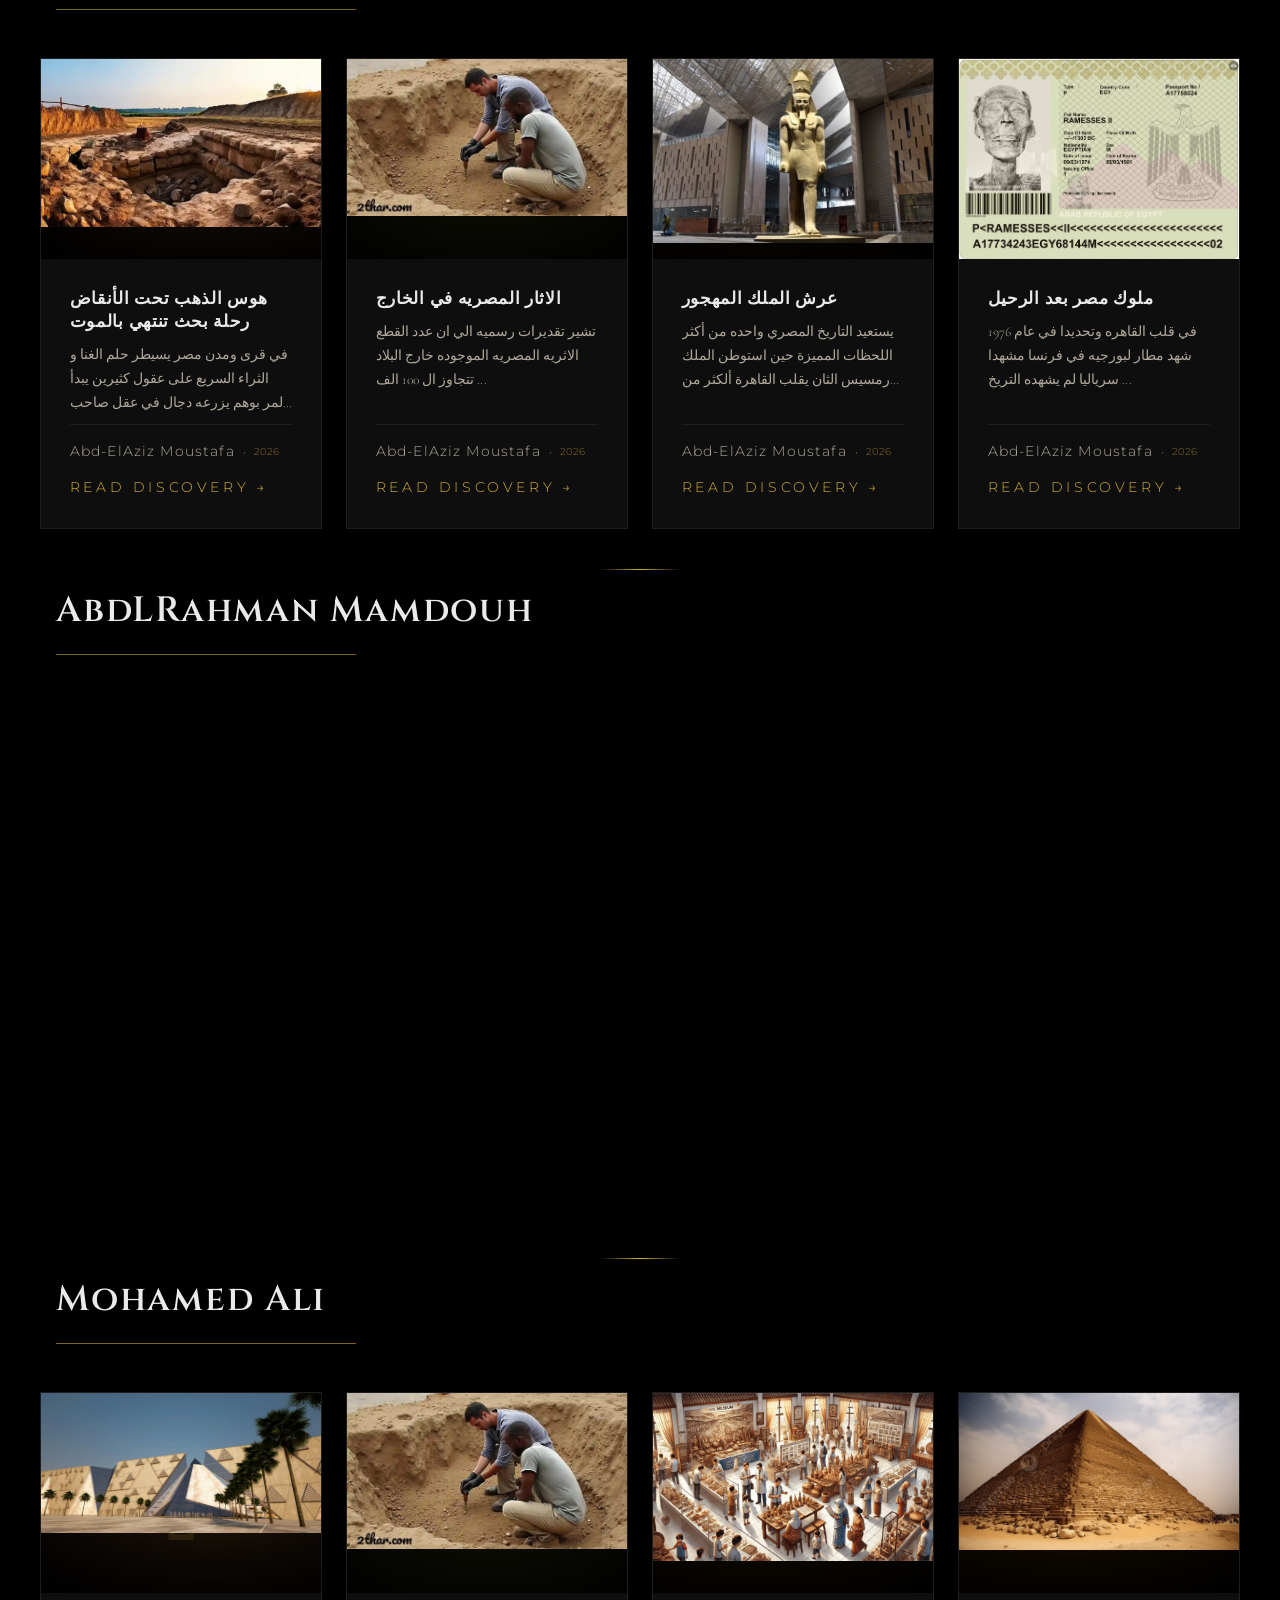
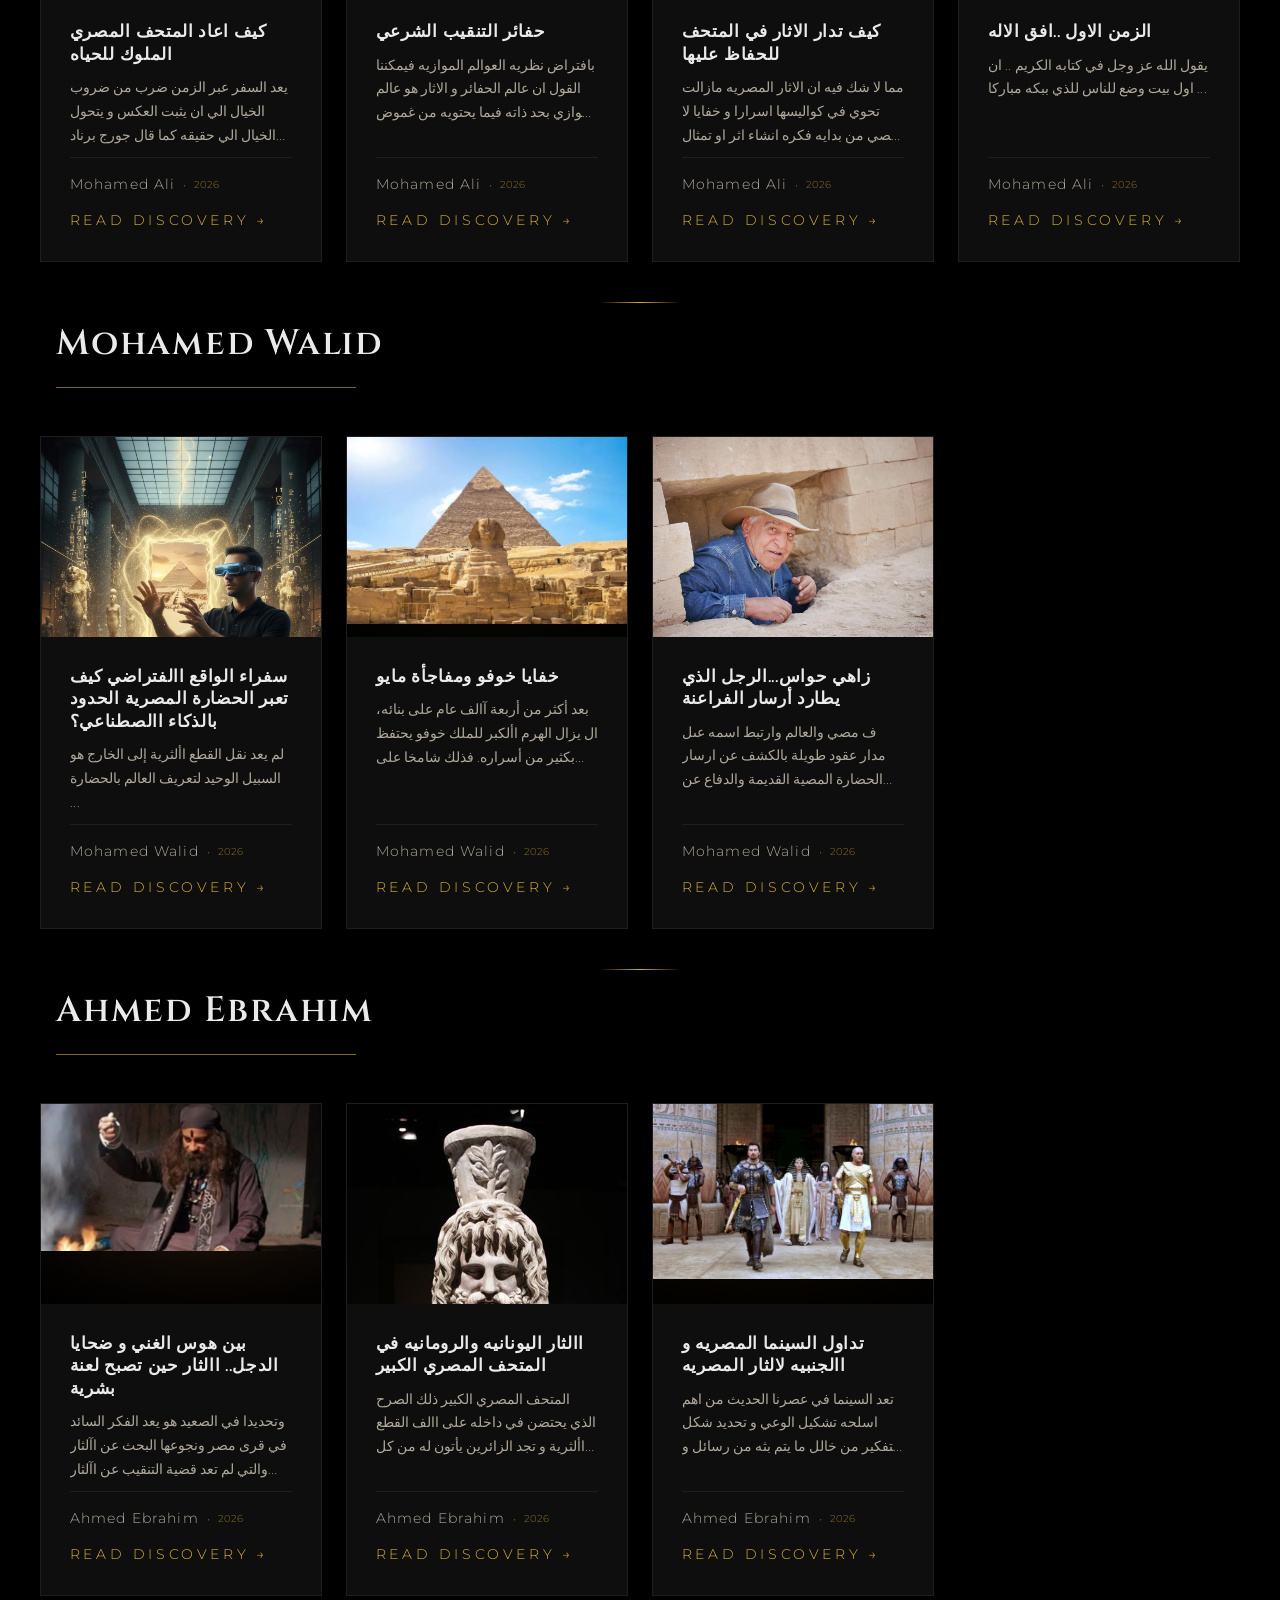
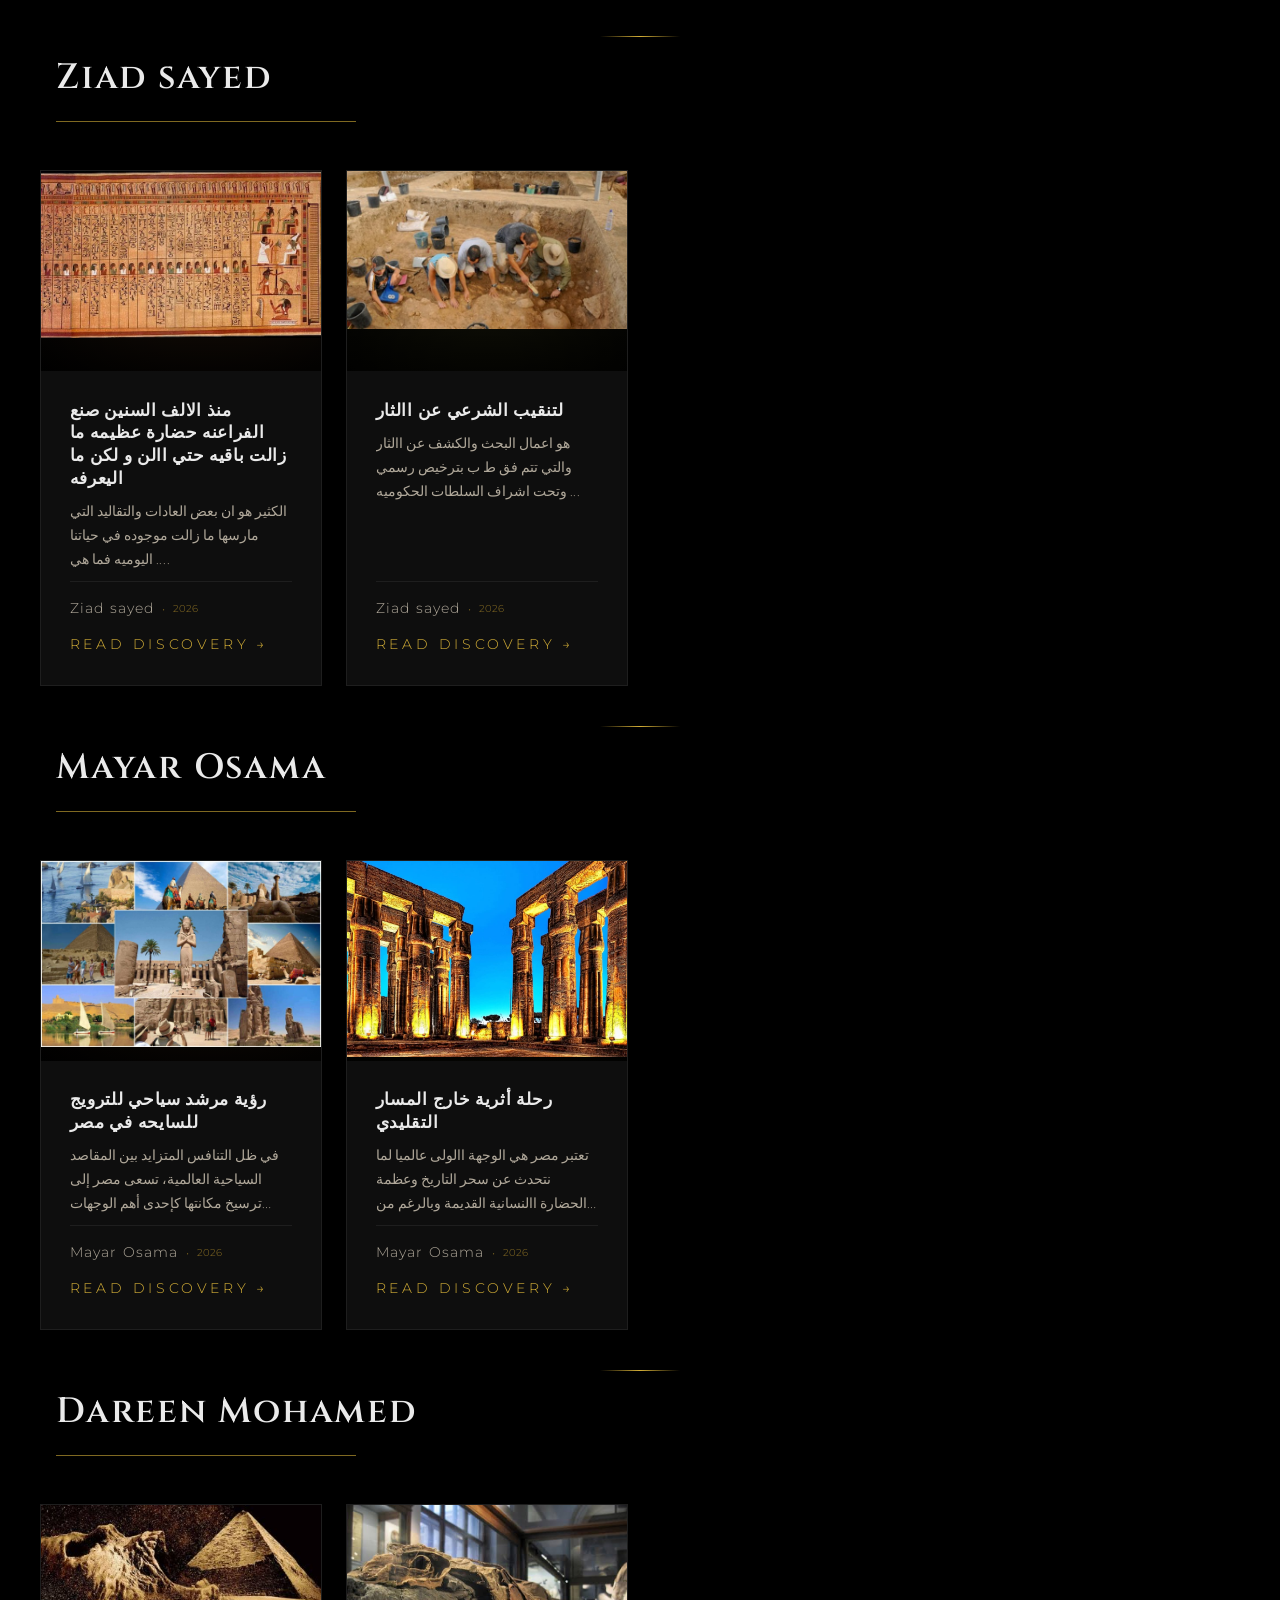
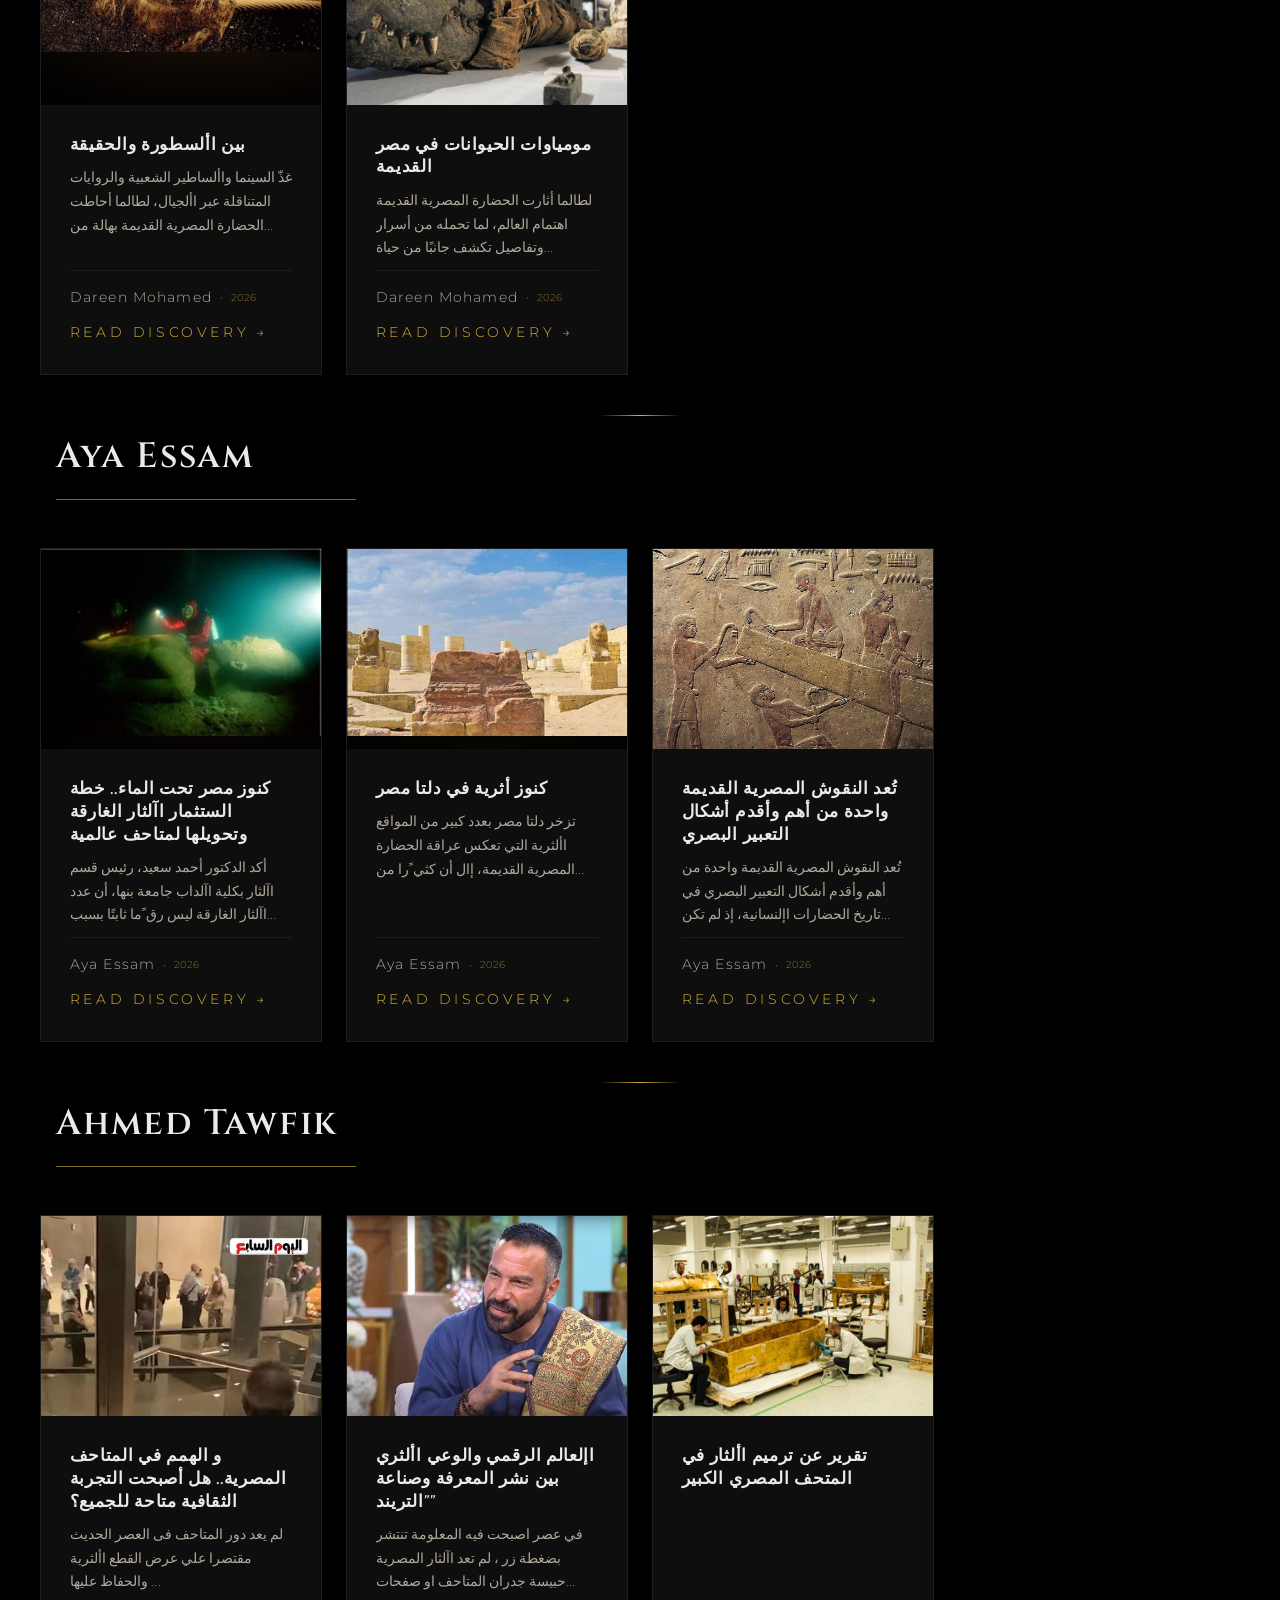
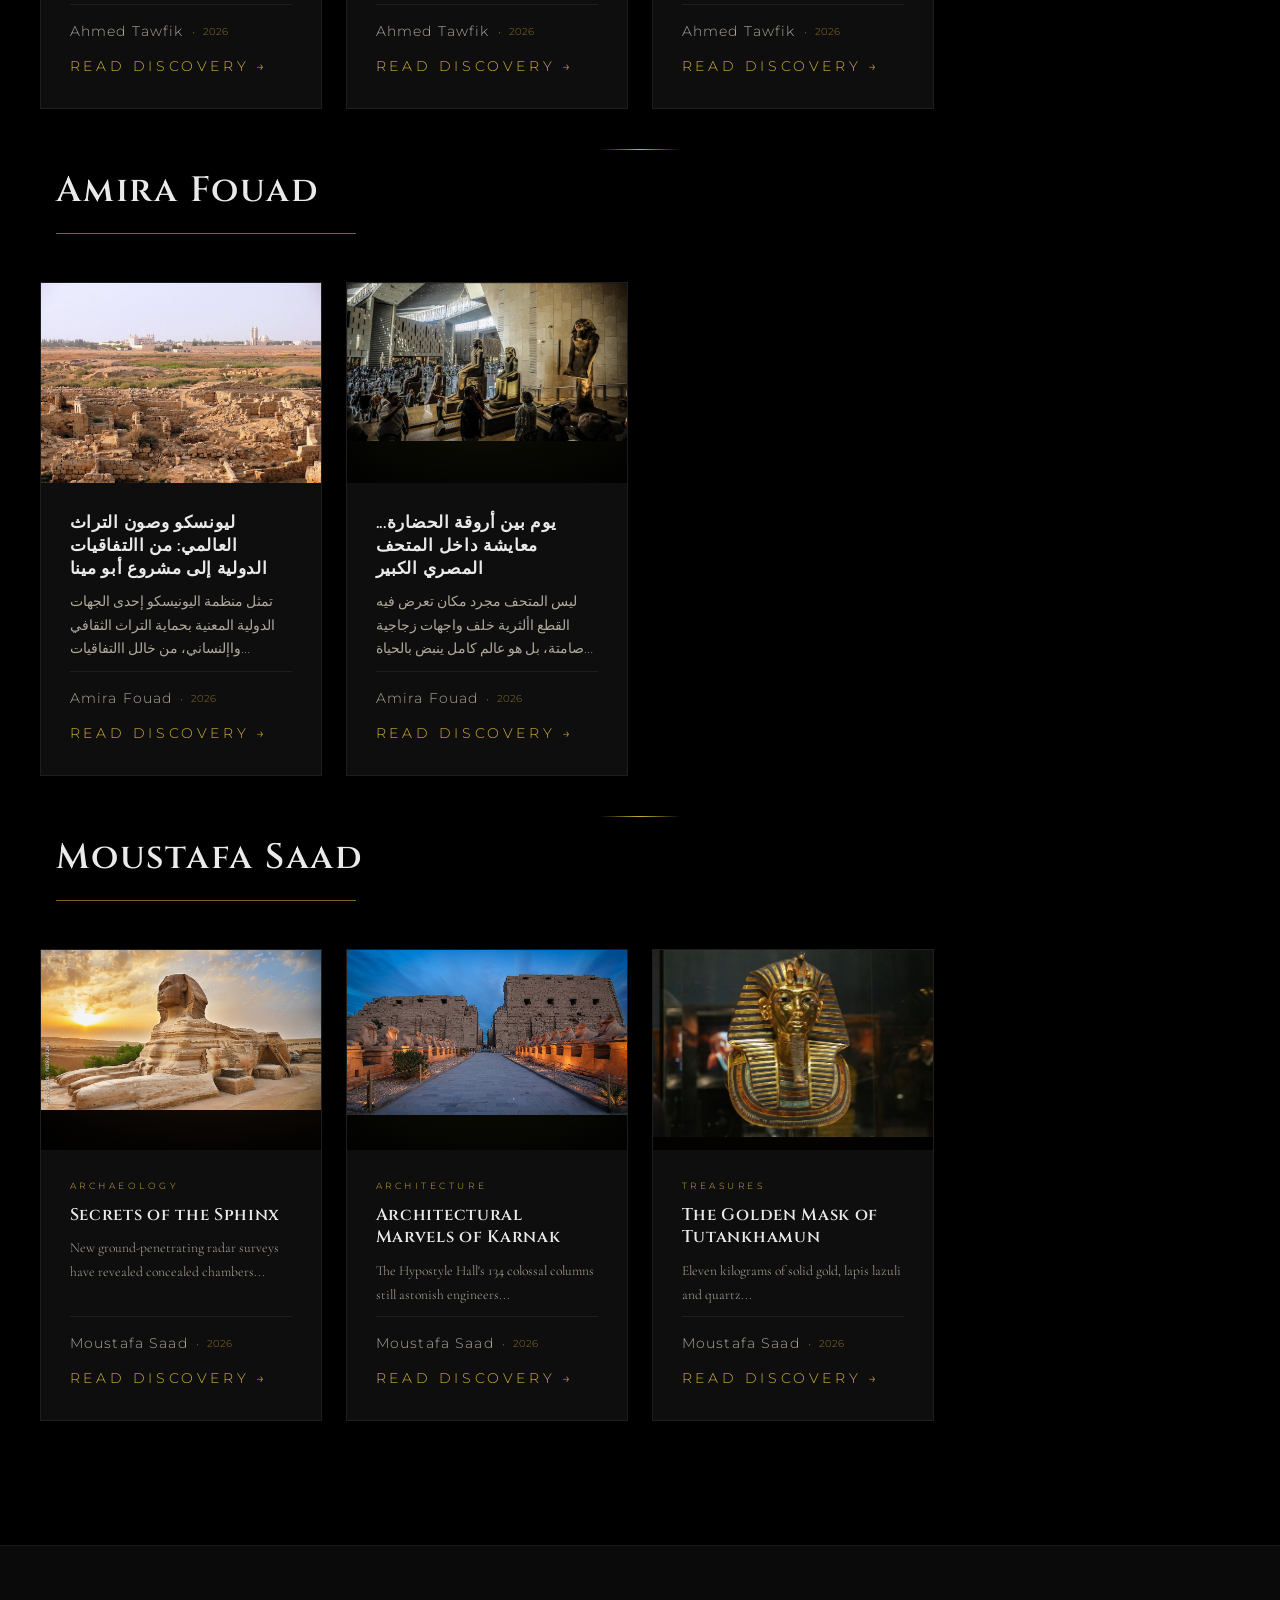
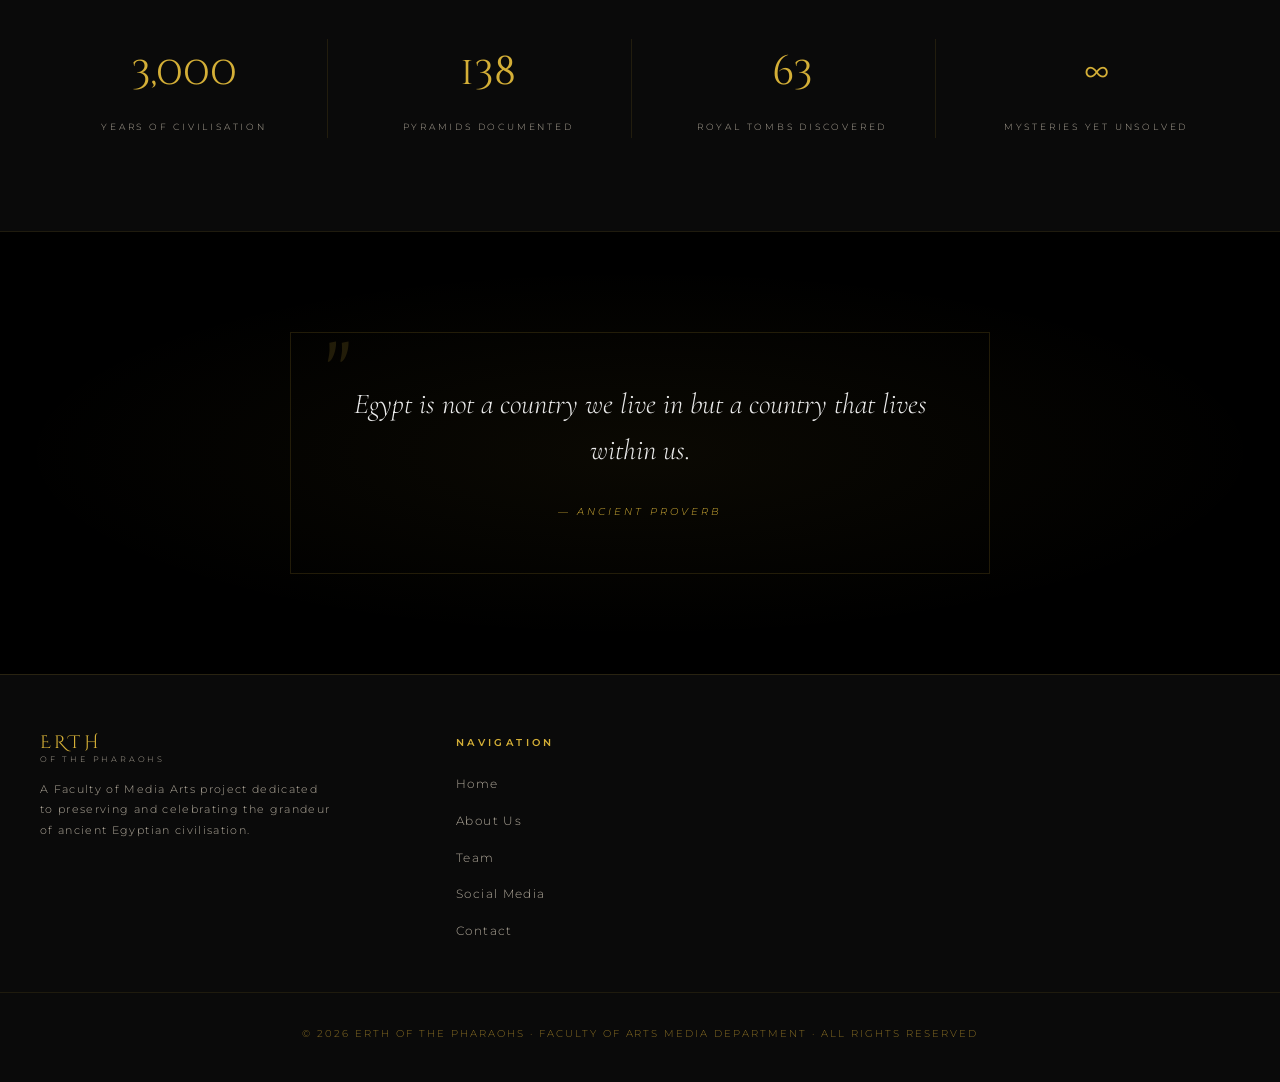
==== commit 7beab936: "web site files" ====
--- a/index.html
+++ b/index.html
@@ -73,6 +73,12 @@
       </div>
     </nav>
 
+
+
+
+
+
+    
     <div class="mobile-menu" id="mobileMenu">
       <span class="mobile-close" id="mobileClose">✕ Close</span>
       <a href="index.html" class="active">Home</a>
@@ -272,7 +278,7 @@
 
         <div class="erth-description-container">
   <p class="erth-premium-paragraph">
-    <span class="gold-drop-cap">إرث</span> ليست مجرد مجلة، بل هي توثيق سينمائي وبحثي فريد يجمع بين غموض الماضي وعظمة الاستكشاف. بين صفحاتها، نأخذك في رحلة موازية نرفع فيها الستار عن كواليس الحفائر، ونحمي بها الإرث الممتد عبر آلاف السنين لتراه بعيون اليوم. في كل قصة، نكشف عن أسرار دفينة، ونروي حكايات لم تُروى من قبل، ونقدم لك اكتشافات تنبض بالحياة من قلب التاريخ. إرث ليست مجرد مجلة، بل هي جسر يربط بين الماضي والحاضر، حيث يلتقي العلم بالخيال، والتاريخ بالمعاصرة، لتمنحك تجربة لا مثيل لها في عالم الآثار والحضارات القديمة. 
+    <span class="gold-drop-cap">إرث</span> ليست مجرد مجلة، بل هي توثيق سينمائي وبحثي فريد يجمع بين غموض الماضي وعظمة الاستكشاف. بين صفحاتها، نأخذك في رحلة موازية نرفع فيها الستار عن كواليس الحفائر، ونحمي بها الإرث الممتد عبر آلاف السنين لتراه بعيون اليوم. في كل قصة، نكشف عن أسرار دفينة، ونروي حكايات لم تُروى من قبل، ونقدم لك اكتشافات تنبض بالحياة من قلب التاريخ. إرث  عباره عن جسر يربط بين الماضي والحاضر، حيث يلتقي العلم بالخيال، والتاريخ بالمعاصرة، لتمنحك تجربة لا مثيل لها في عالم الآثار والحضارات القديمة. 
   </p>
 </div>
         <div class="main-magazine-section">
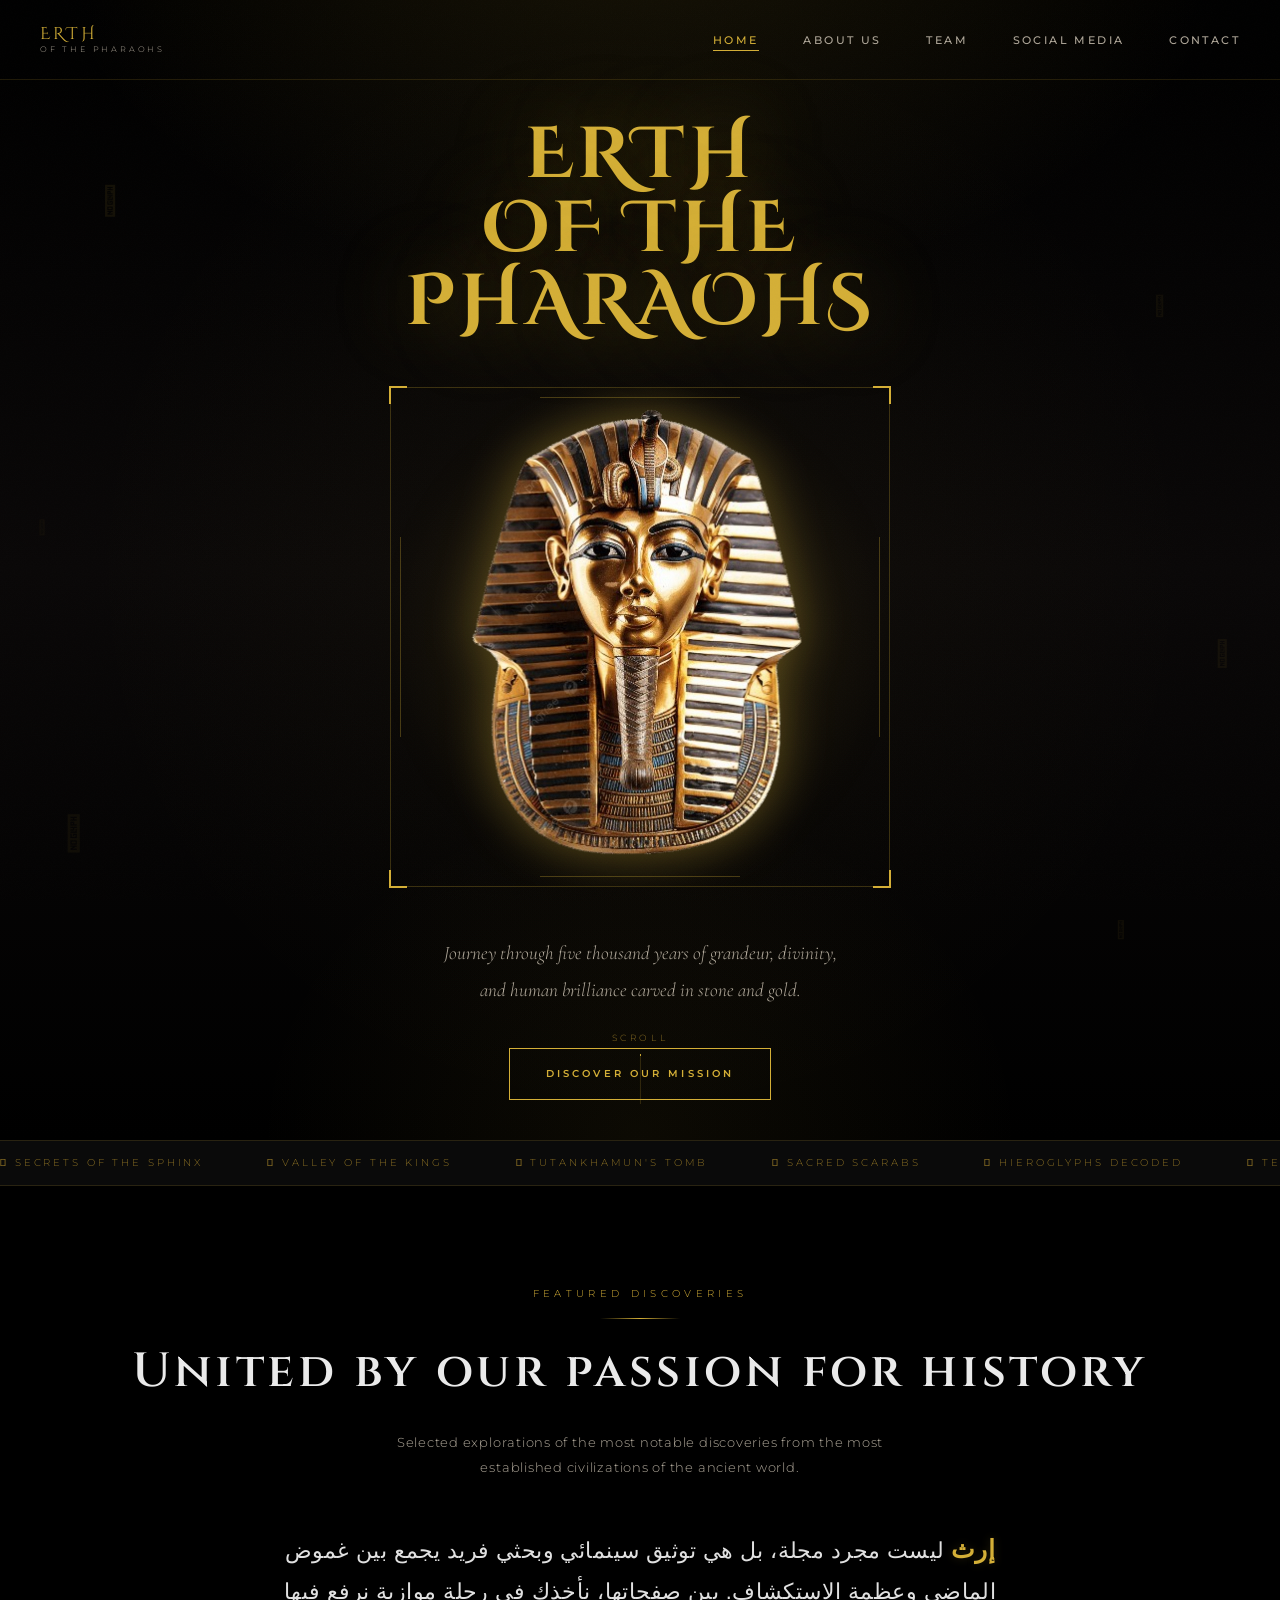
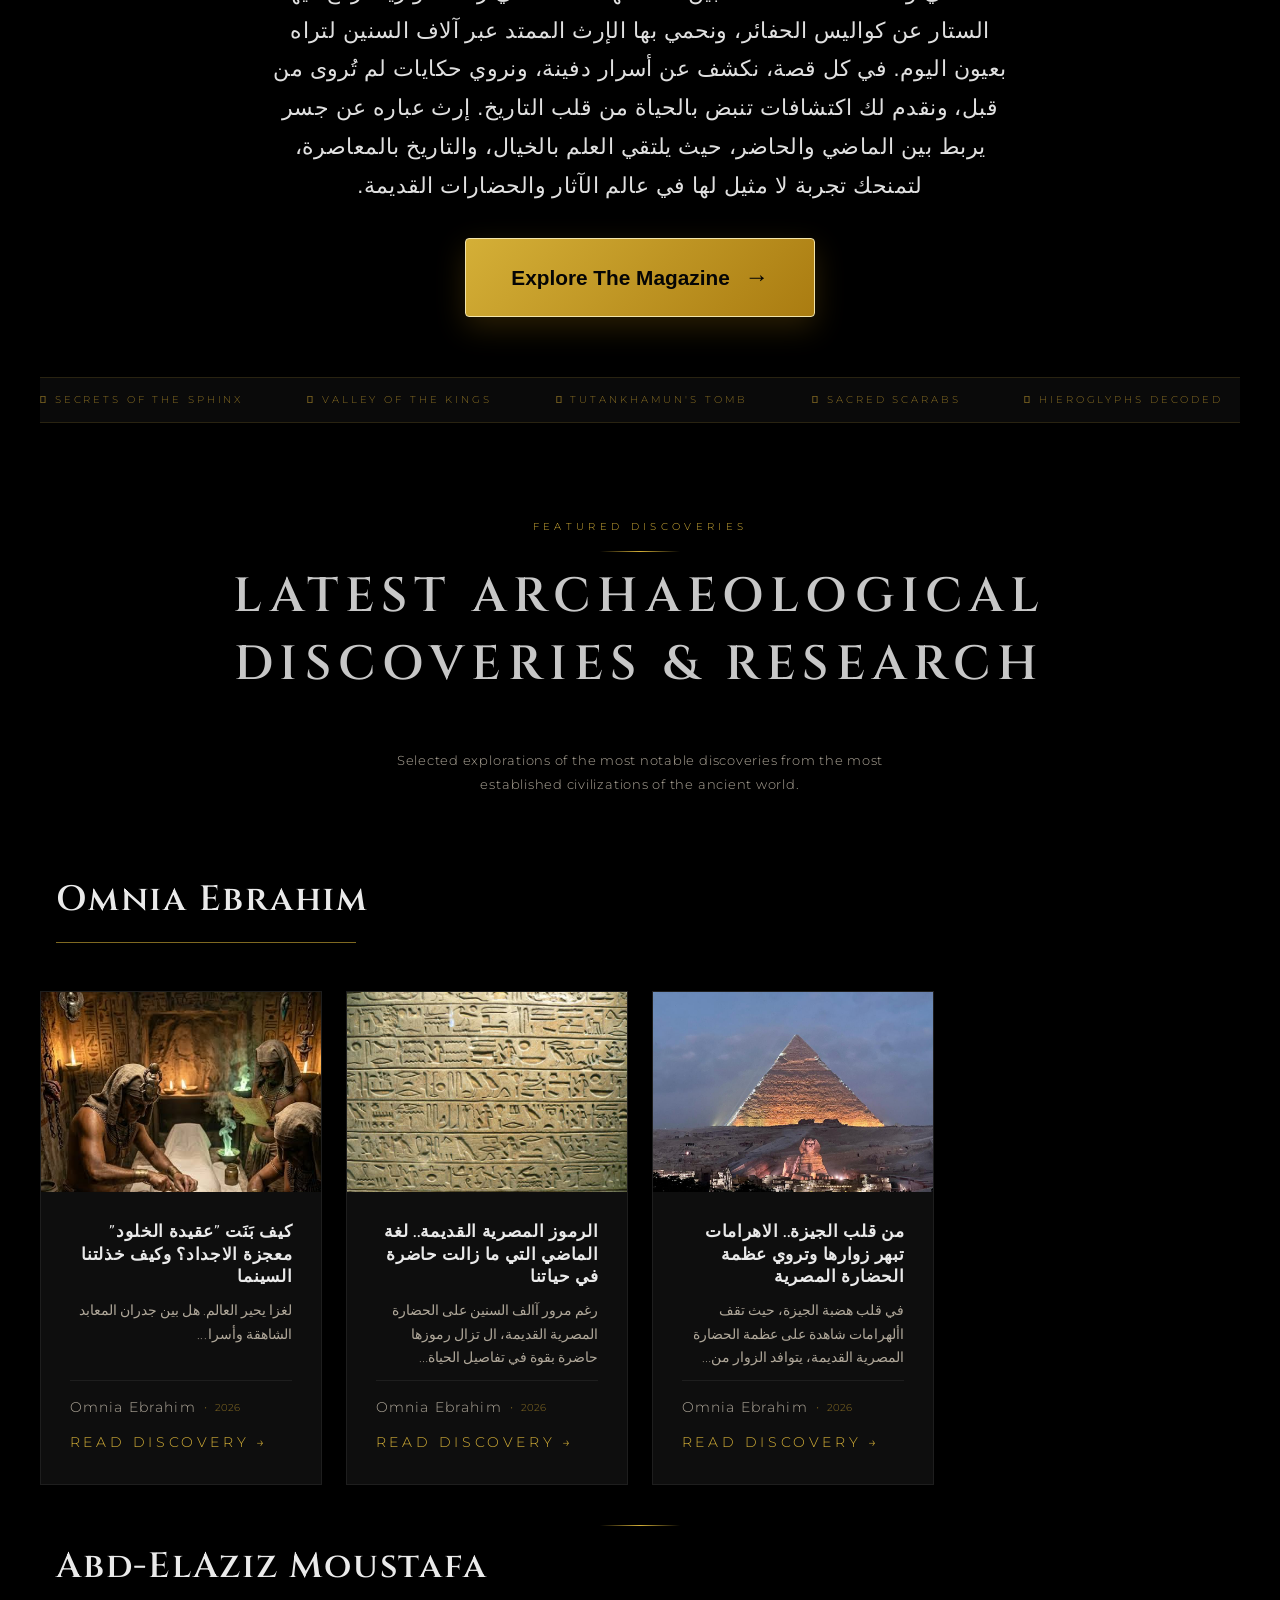
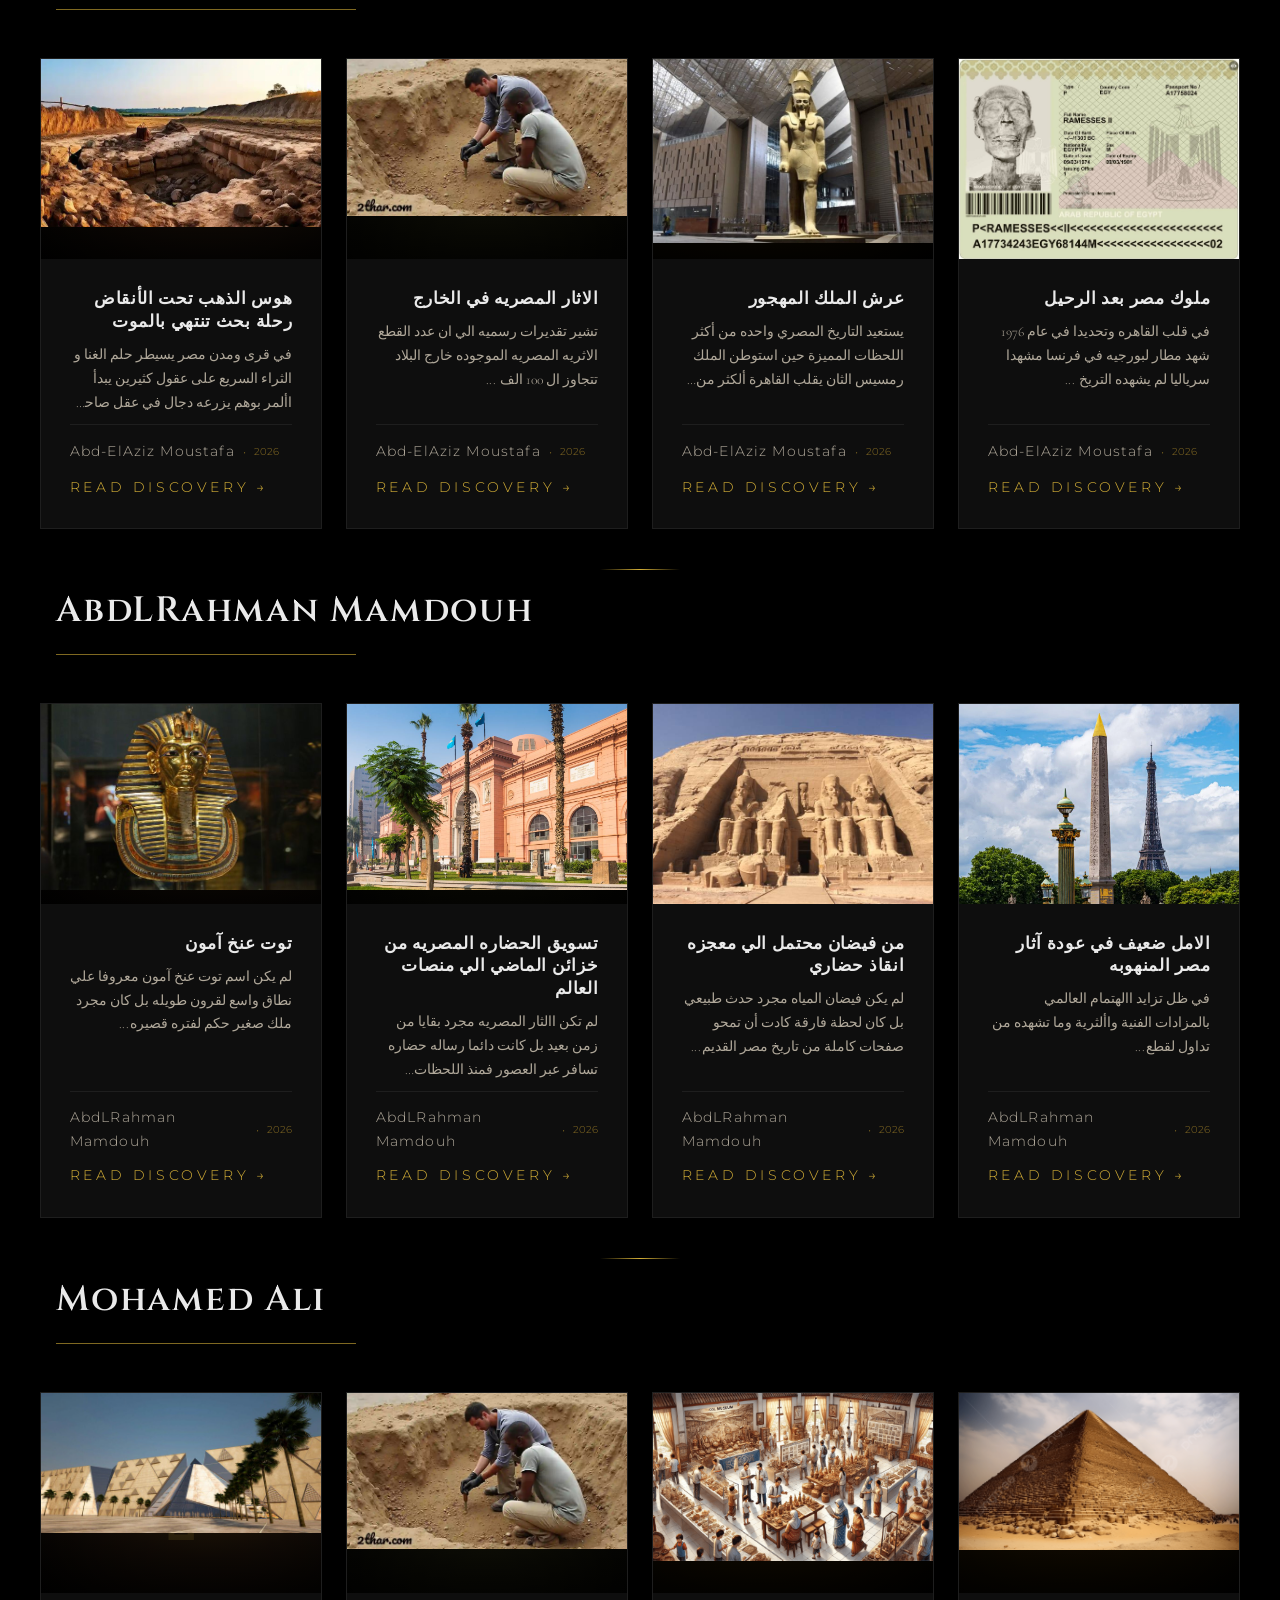
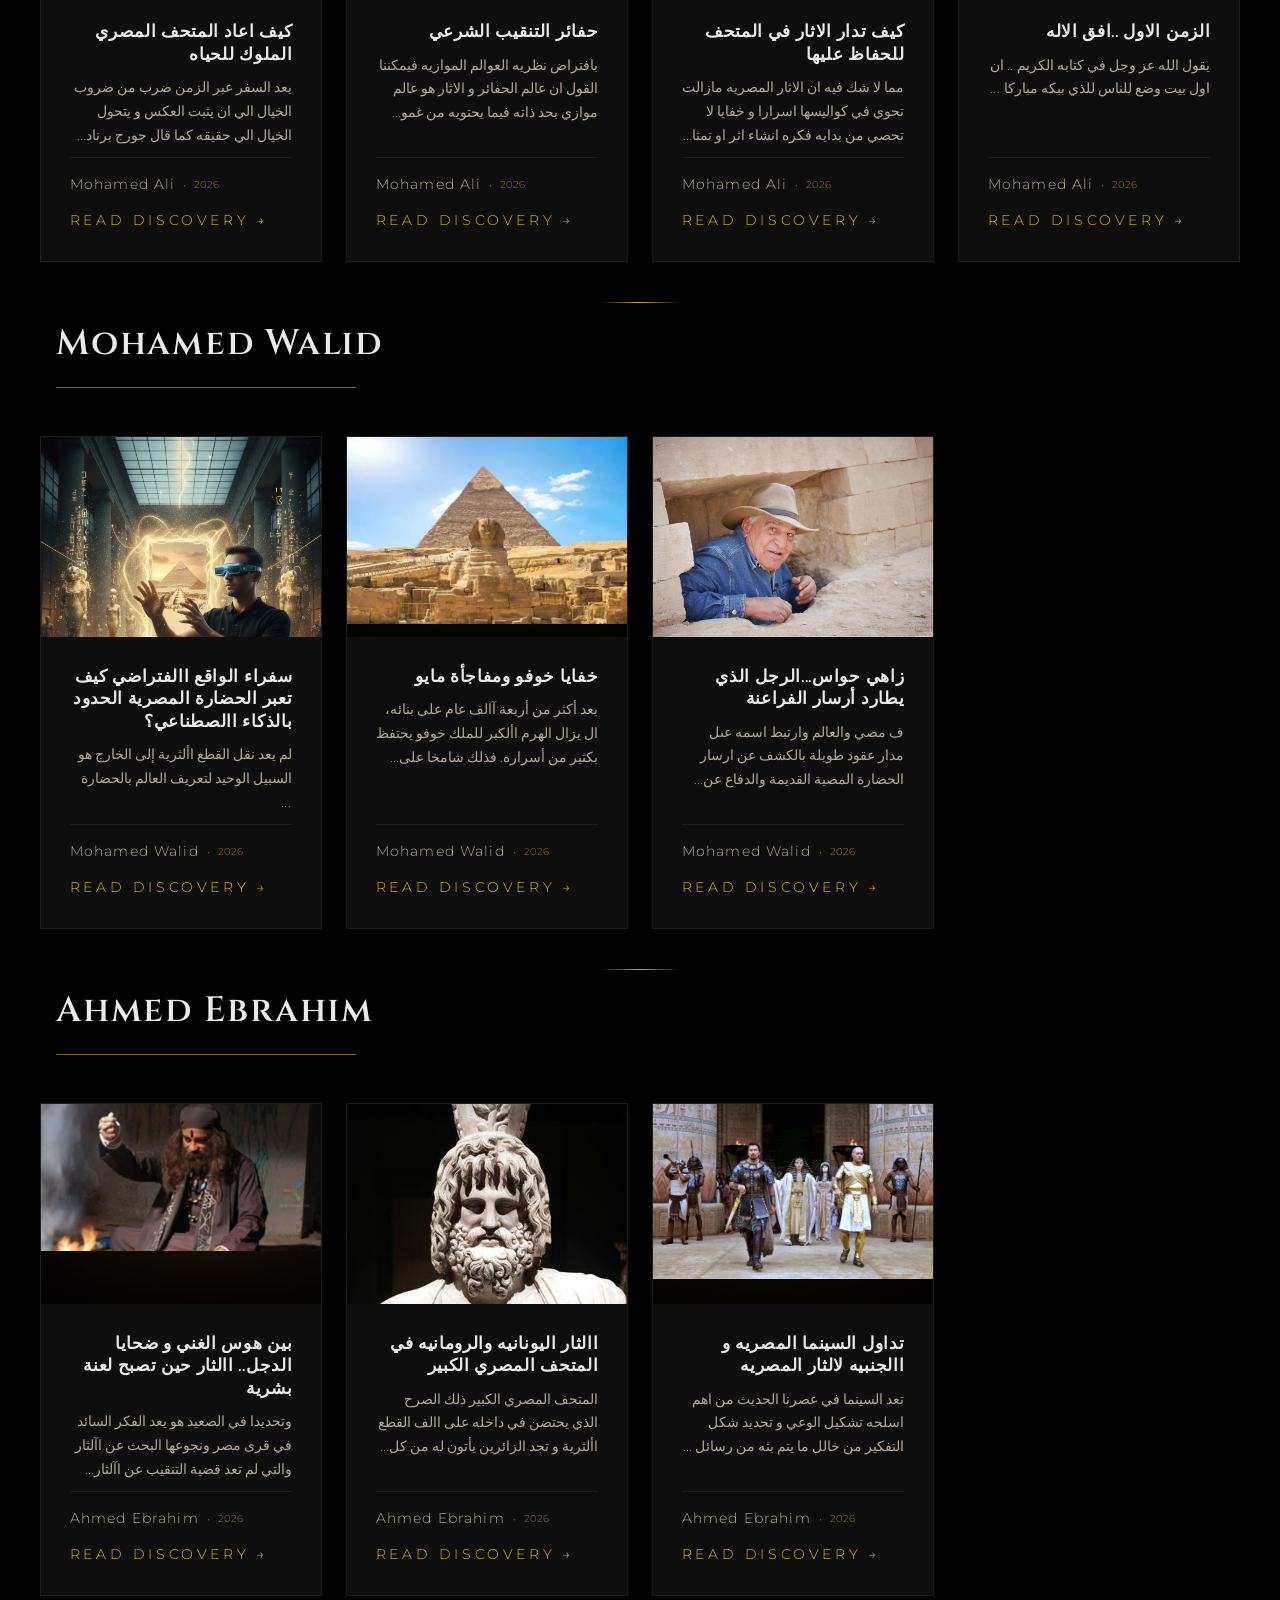
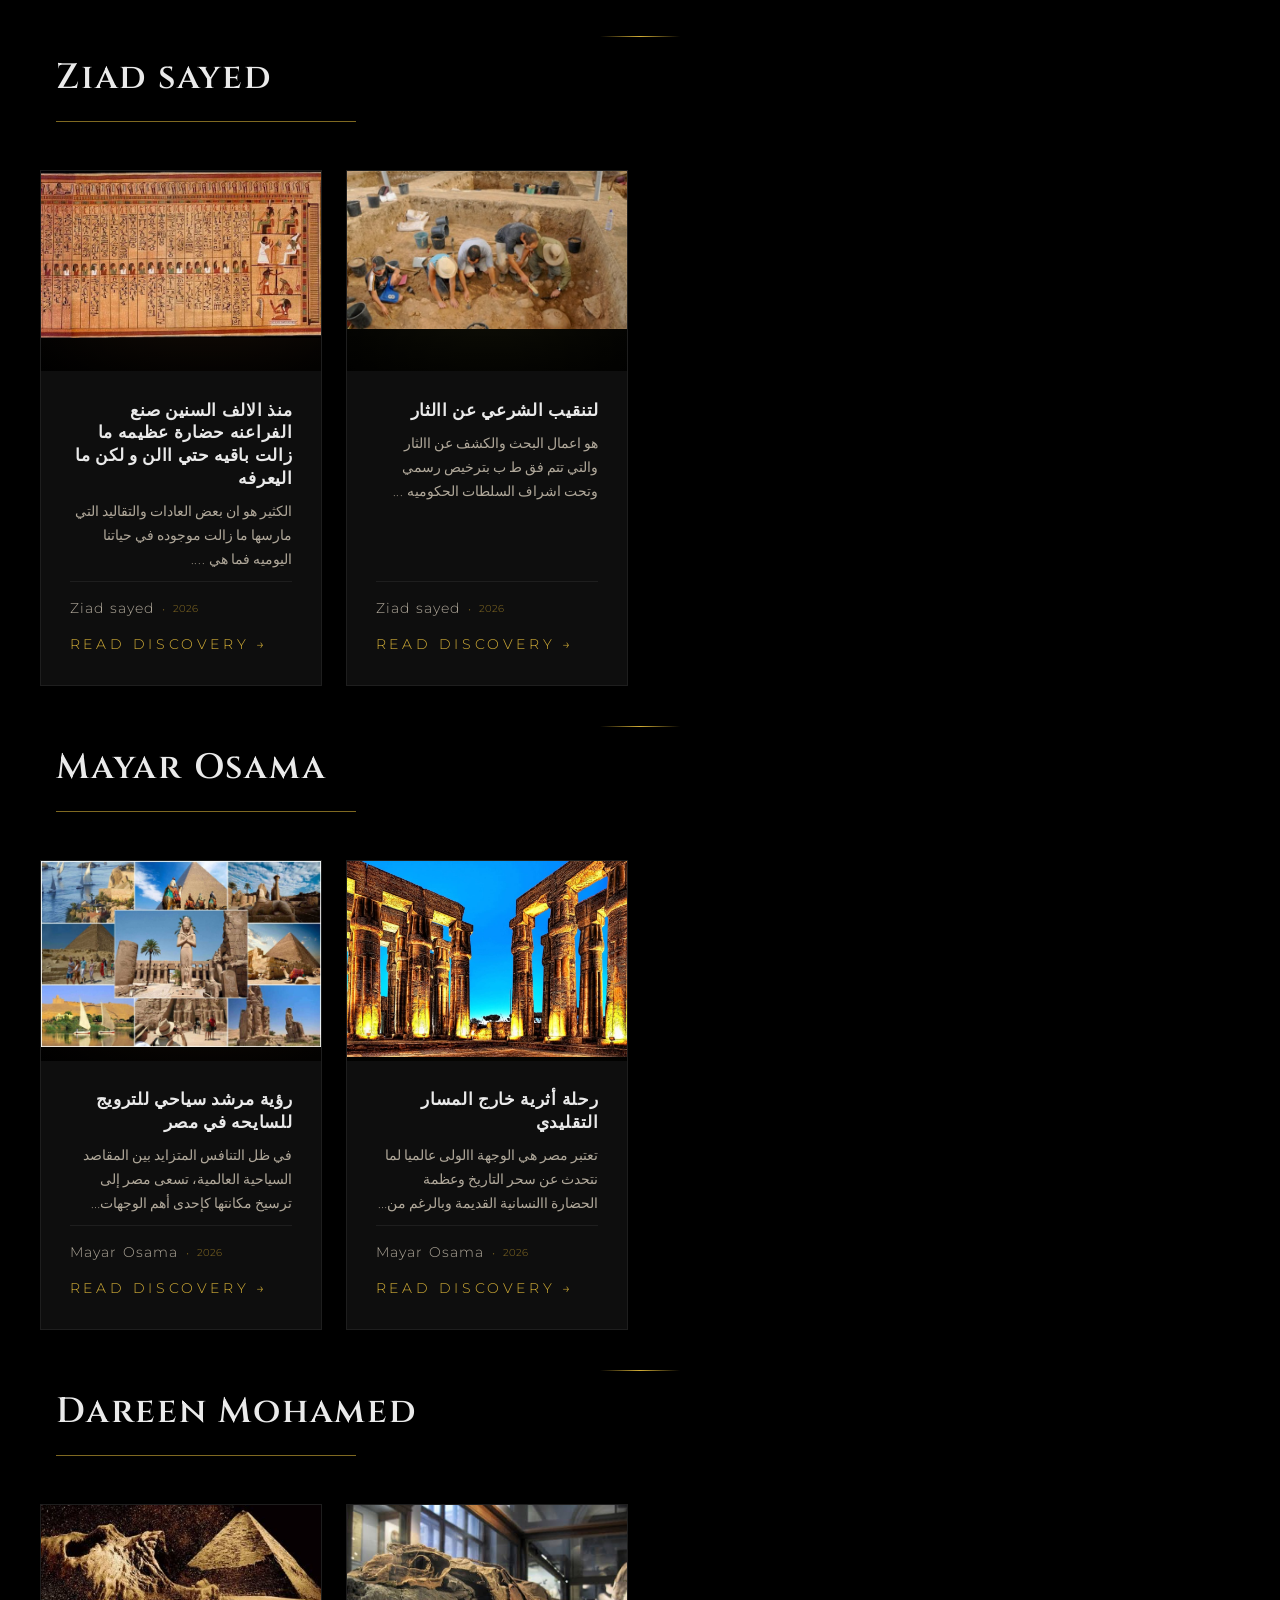
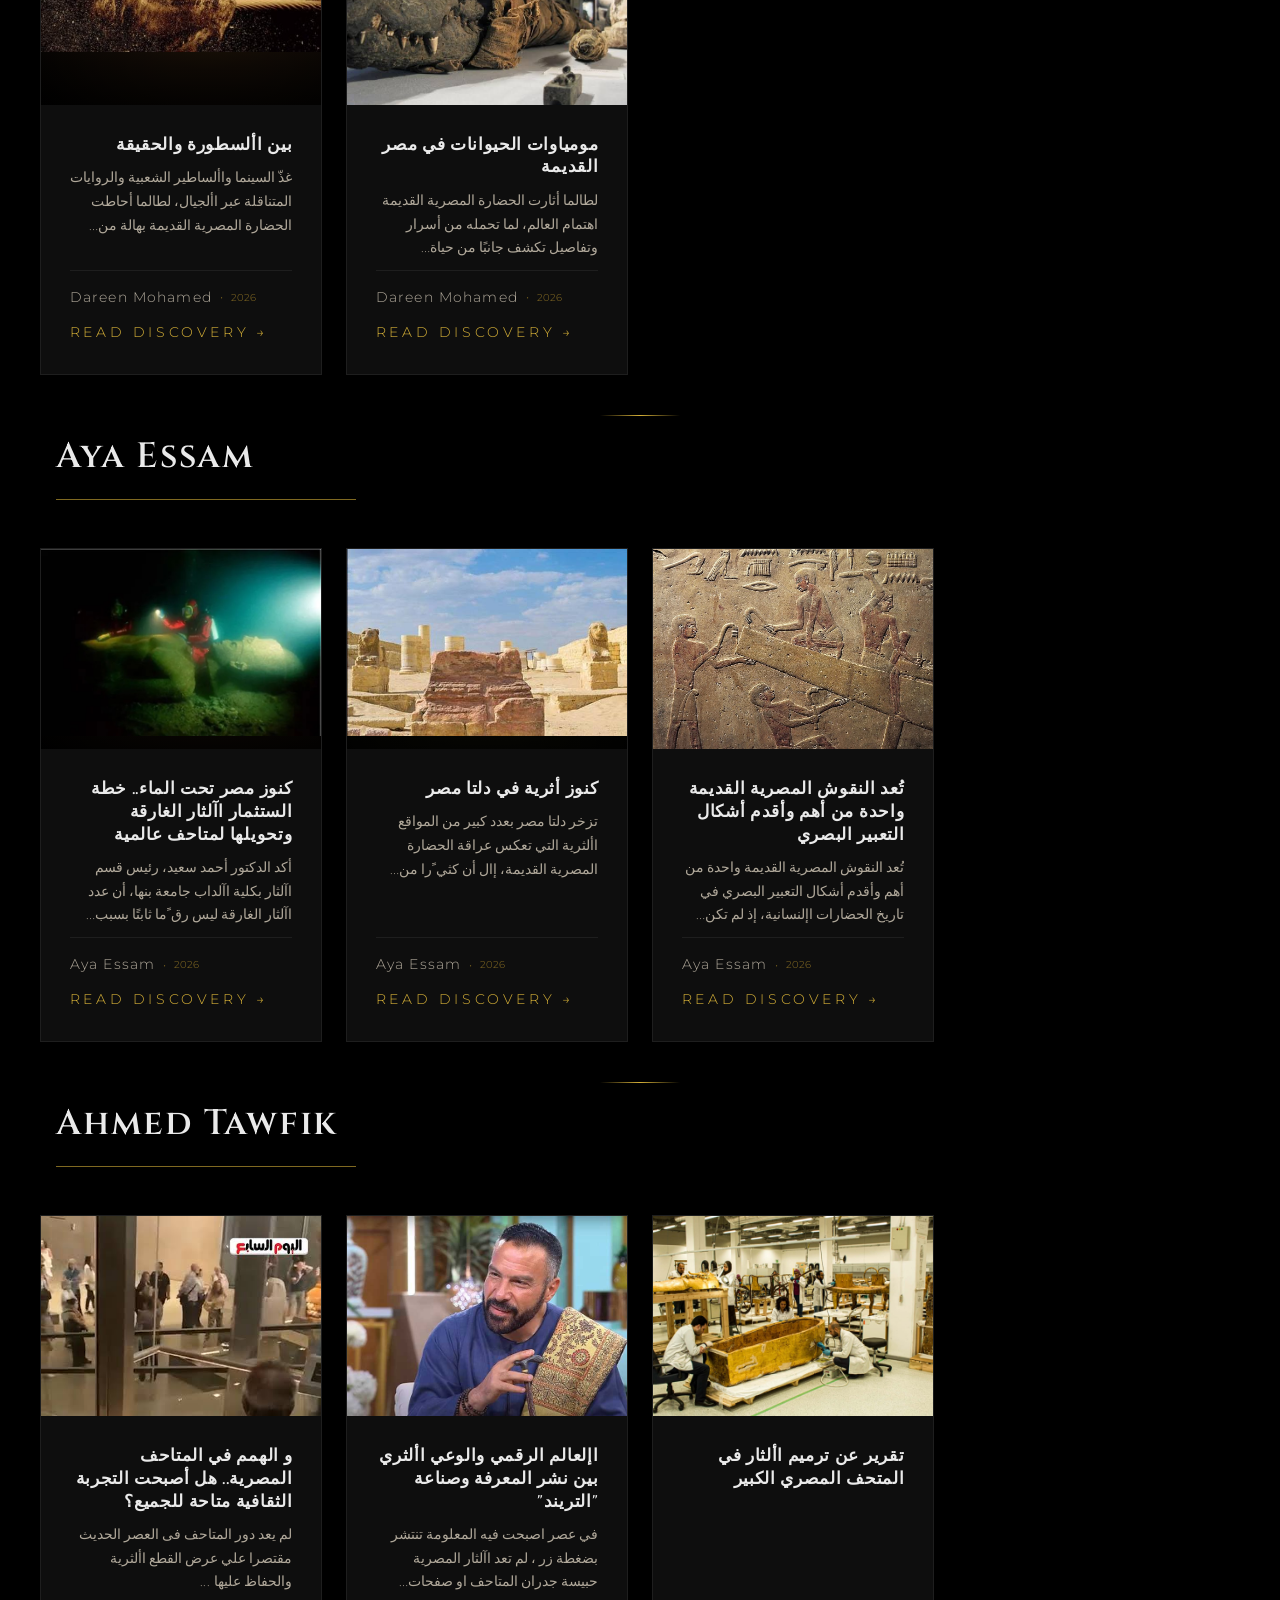
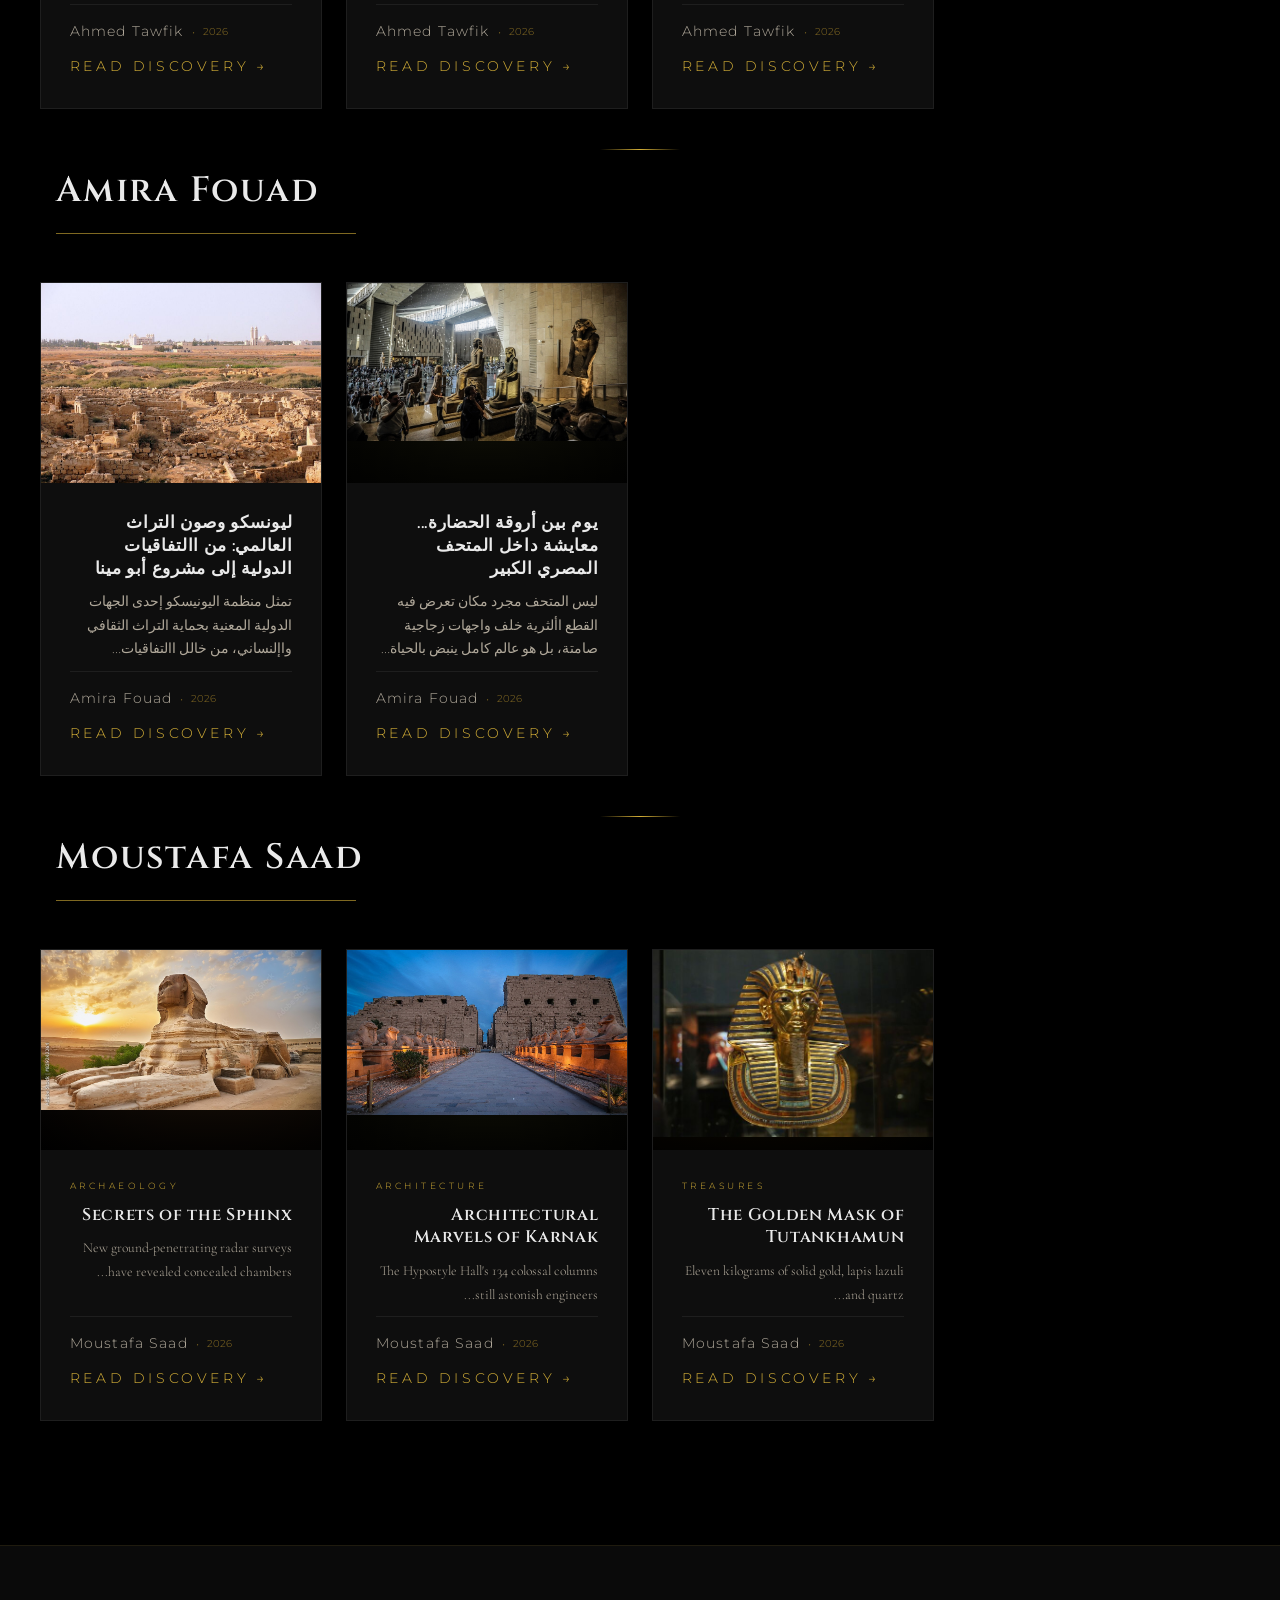
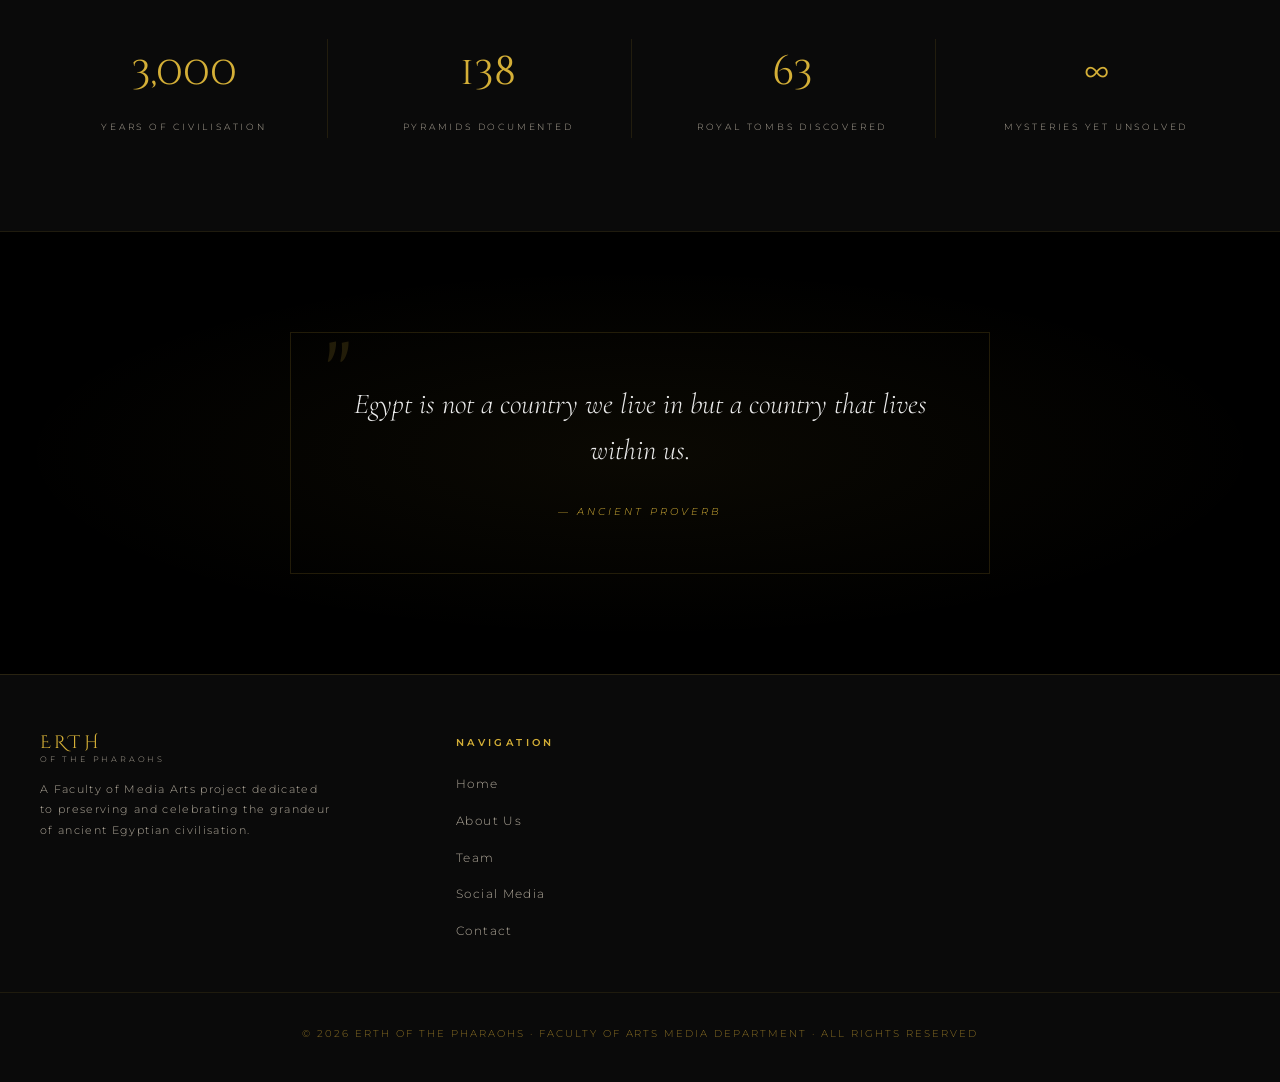
==== commit 3e131492: "web site files modified" ====
--- a/index.html
+++ b/index.html
@@ -294,6 +294,7 @@
     </div>
 
 
+    
 <div class="ticker-wrap">
       <div class="ticker-track">
         <span>𓂀 Secrets of the Sphinx</span>
--- a/home.css
+++ b/home.css
@@ -724,6 +724,8 @@
   color: var(--cream);
   letter-spacing: 0.04em;
   line-height: 1.35;
+  direction: rtl;
+  text-align: right;
 }
 .disc-card--featured .disc-title {
   font-size: 1.4rem;
@@ -737,6 +739,8 @@
   -webkit-line-clamp: 3;
   -webkit-box-orient: vertical;
   overflow: hidden;
+  direction: rtl;
+  text-align: right;
 }
 
 .disc-meta {
